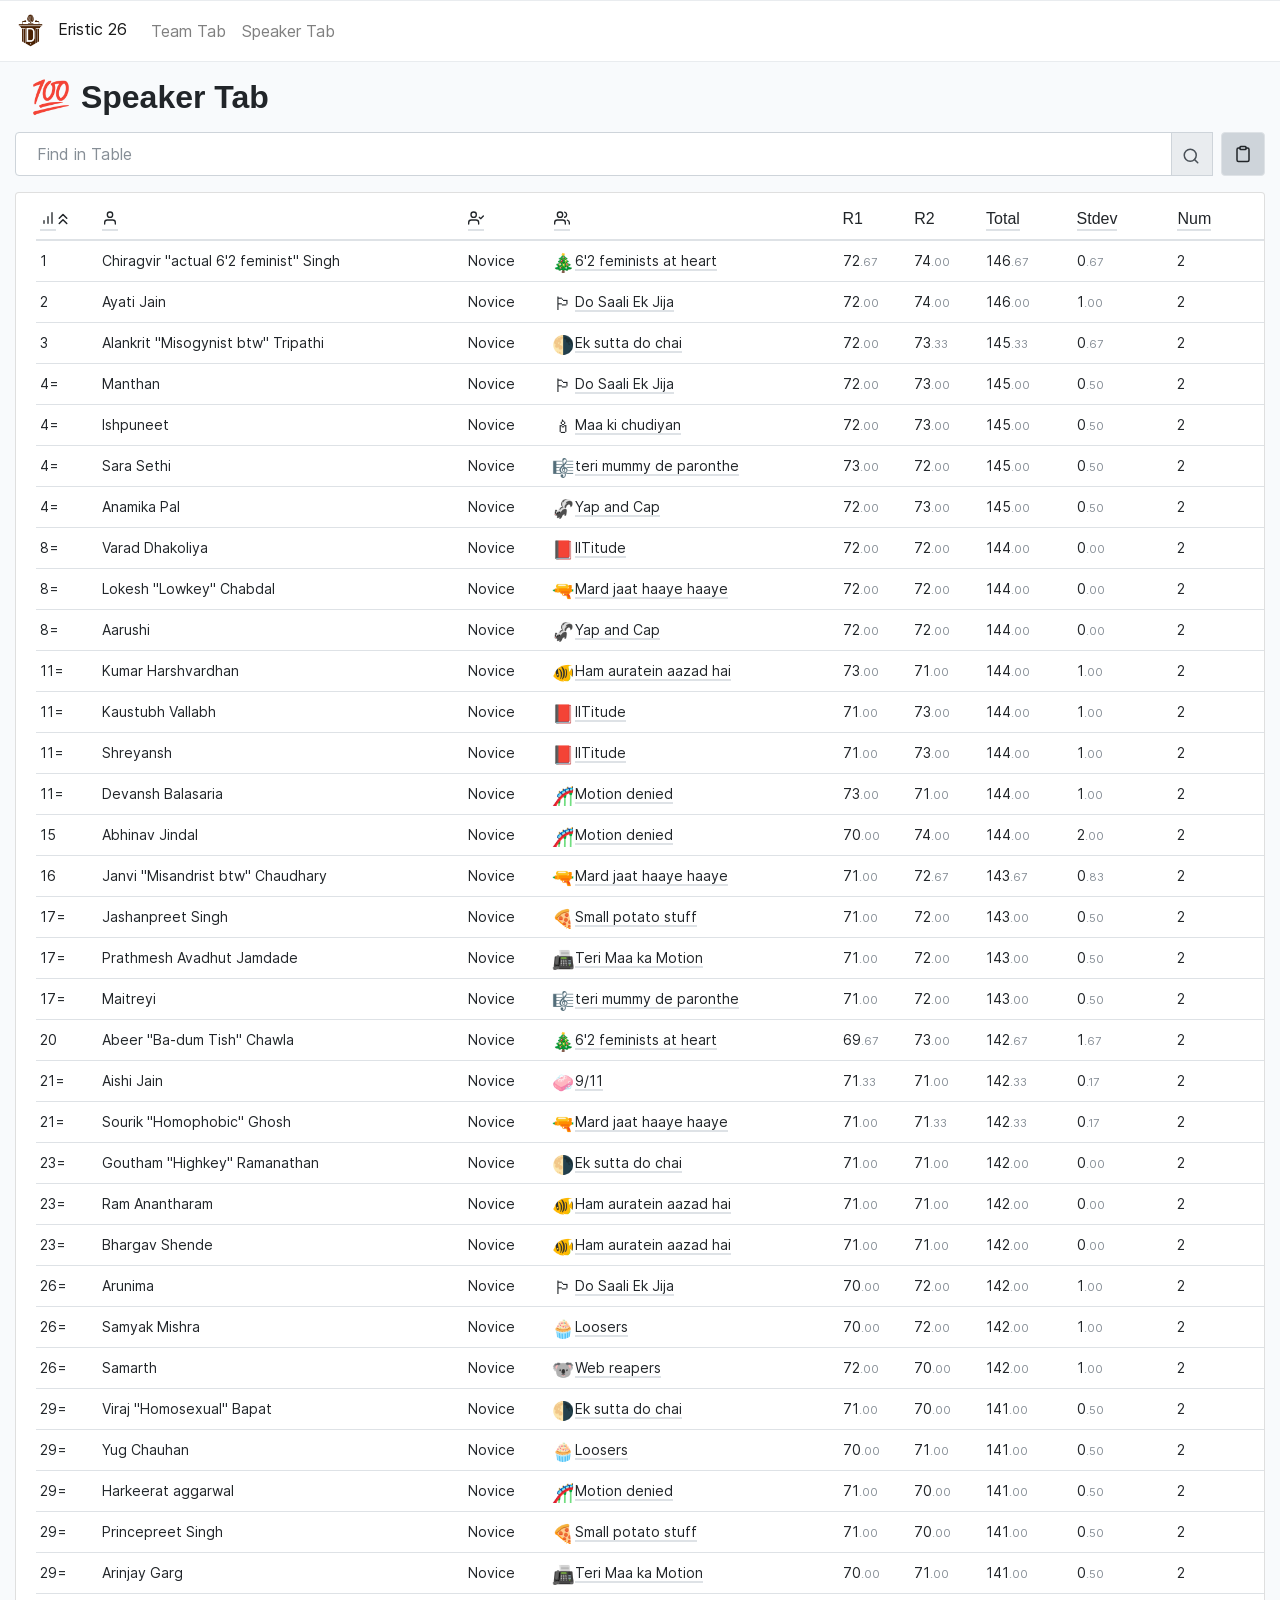
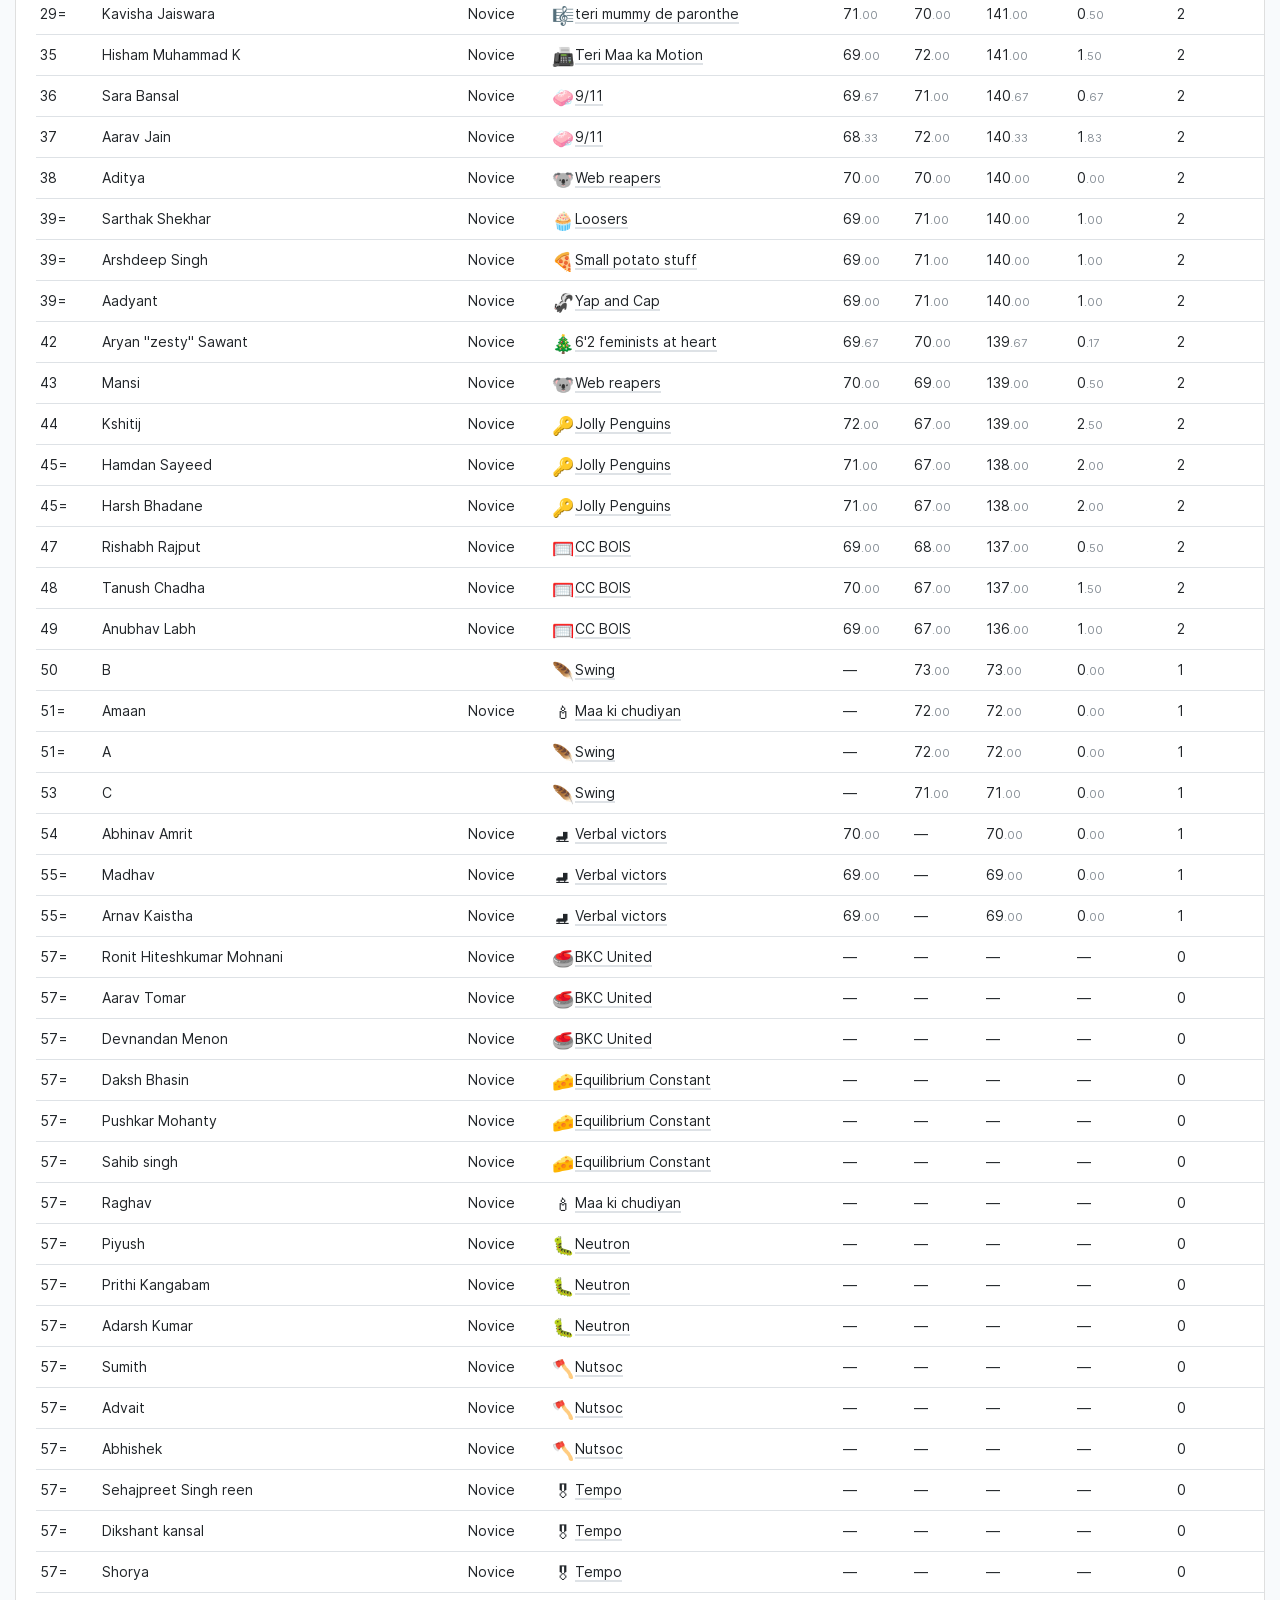
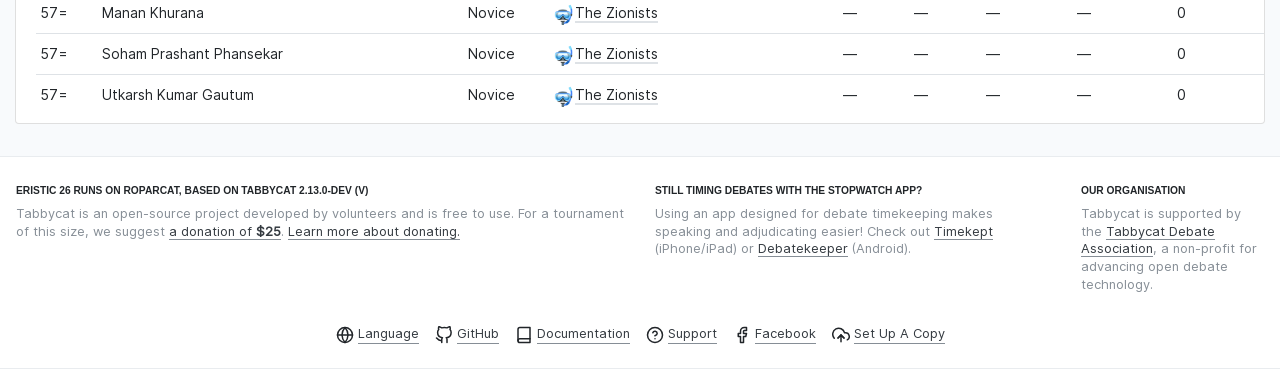
==== speaker/index.html @ 94e5664c "Eristic 26 public team and speaker tabs (static snapshot) Co-Authored-By: Claude Opus 5.5 <noreply@a" ====
<!DOCTYPE html>

<html lang="en">
<head>

  <meta charset="utf-8">
  <meta http-equiv="X-UA-Compatible" content="IE=edge">
  <meta name="viewport" content="width=device-width, initial-scale=1, shrink-to-fit=no">

  <title>Eristic 26 | Speaker Tab</title>

  
    
  
  <meta name="description" content="The tab for Eristic 26 runs on RoparCat, a tab system based on Tabbycat, for a variety of parliamentary debating formats" />
  <meta property="og:description" content="The tab for Eristic 26 runs on RoparCat, a tab system based on Tabbycat, for a variety of parliamentary debating formats" />
  <meta property="og:image" content="../static/logo-social.769549f96b05.png" />

  
    
            
    
  


  <link rel="preload" href="../static/fonts/Inter-Regular.8070997696b1.woff2" as="font" type="font/woff2">
  <link rel="icon" type="image/png" href="../static/logo-32x32.9ef19297d2b4.png" sizes="32x32" />
  <link rel="icon" type="image/png" href="../static/logo-16x16.fb7538e6c8bf.png" sizes="16x16" />
  <link rel="stylesheet" type="text/css" href="../static/css/style.2fc1625e528e.css" />
  
  

  
  <link rel="stylesheet" type="text/css" href="../static/vue/assets/app.6ea34e68fdae.css" />
  <link href="../static/vue/js/app.d1d9a194acc3.js" rel=preload as=script>
  

  <!-- Analytics -->
  <script>
    window.ga=window.ga||function(){(ga.q=ga.q||[]).push(arguments)};ga.l=+new Date;
    ga('create', 'UA-314178-25', 'auto');
    ga('set', 'dimension1', '2.13.0-dev');
    ga('set', 'dimension2', window.location.hostname);
    ga('send', 'pageview');
    </script>
    <script async src='https://www.google-analytics.com/analytics.js'></script>
  </script>
  

  
</head>

<body class="">

  
    
      

<nav class="navbar navbar-expand-lg navbar-light">

  
  
  
    <div class="nav-item">

      
        <a class="navbar-brand" href="../team/">
          <img src="../static/logo.1cfb8cc9a059.png" width="33" height="33" alt="RoparCat Logo" style="background: #fff; border-radius: 20%;">

          Eristic 26
        </a>
      

    </div>
  

  <button class="navbar-toggler" type="button" data-toggle="collapse" data-target="#collapsed-main-nav" aria-controls="collapsed-main-nav" aria-expanded="false" aria-label="Toggle navigation">
    <span class="navbar-toggler-icon"></span>
  </button>

  <div class="collapse navbar-collapse pt-3 pt-md-0 pb-2 pb-md-0" id="collapsed-main-nav">

    <ul class="navbar-nav mr-auto">

      
        

<!-- TAB RELEASES -->

  <li class="nav-item ">
    <a class="nav-link" href="../team/">Team Tab</a>
  </li>



  <li class="nav-item ">
    <a class="nav-link" href="../speaker/">Speaker Tab</a>
  </li>






<!-- DRAW RELEASES -->


<!-- CHECK INS -->


<!-- RESULTS RELEASES -->


<!-- BREAK RELEASES -->


<!-- MISC -->







  <li class="nav-item ">
  </li>





      

    </ul>

    <ul class="navbar-nav navbar-my-lg-0">
      <li class="nav-item">
        
      </li>
    </ul>

  </div>

</nav>

    
  

  <div class="container-fluid">

    

    
      <div class="row d-print-none " id="pageTitle">

        <div class="col-md m-3 h2 d-flex align-items-center">

          <div class="min-height: 100px;">
            
              <span class="emoji">💯</span>
              Speaker Tab
            
            
              <small class="text-muted d-md-inline d-block"></small>
            
          </div>

        </div>

      </div>
    

    

      <div class="row page-navs">
        <div class="col">
          <div class="d-lg-flex justify-content-lg-between">
            
  

            
          </div>
        </div>
      </div>

      <div class="row d-print-none">
        <div class="col" id="messages-container">
          
          
        </div>
      </div>

    

    <div class="row">
      <div class="col">
        

  <div id="vueMount">
    <tables-container :tables-data="tablesData"
                      orientation="columns">
    </tables-container>
  </div>


      </div>
    </div>

    

  </div>

  
    <footer class="footer">
      <div class="container-fluid">
        



<div class="row mt-3">

  <div class="navbar navbar-light container-fluid small">

    <div class="row mt-3 mb-2">

      <div class="col-lg-6 col-md-5">
        <h6 class="d-inline-block">
          
            Eristic 26 runs on RoparCat, based on Tabbycat 2.13.0-dev (V)
          
        </h6>
        <p class="text-muted">
          Tabbycat is an open-source project developed by volunteers and is free to use.
          
            For a tournament of this size, we suggest <a href="https://opencollective.com/tabbycat/contribute/licensing-29466/checkout?amount=25">a donation of <strong>$25</strong></a>.
            <a href="https://opencollective.com/tabbycat">
              Learn more about donating.
            </a>
          
        </p>
      </div>

      <div class="col-lg-4 col-md-4 mt-2 mt-md-0">
        <h6 class="d-inline-block">Still timing debates with the stopwatch app?</h6>
        <p class="text-muted">
          Using an app designed for debate timekeeping makes speaking and adjudicating easier! Check out <a href="https://itunes.apple.com/app/apple-store/id1156065589?pt=814172&ct=Tabbycat%20Installs&mt=8">Timekept</a> (iPhone/iPad) or <a href="https://play.google.com/store/apps/details?id=net.czlee.debatekeeper&referrer=utm_source%3Dtabbycat%26utm_medium%3Dfooter">Debatekeeper</a> (Android).
        </p>
      </div>

      <div class="col-lg-2 col-md-3 mt-2 mt-md-0">
        <h6 class="d-inline-block">Our Organisation</h6>
        <p class="text-muted">
          Tabbycat is supported by the <a href="https://tabbycat-debate.org/">Tabbycat Debate Association</a>, a non-profit for advancing open debate technology.
        </p>
      </div>

     <div class="w-100"></div>

      <div class="col mt-2">
        <ul class="nav justify-content-center">
          <li class="nav-item p-2">
            <i data-feather="globe"></i>
            <a class="nav-link p-0 d-inline-block" href="#" data-toggle="modal" data-target="#setLanguageModal">
              
              Language 
            </a>
          </li>
          <li class="nav-item p-2">
            <i data-feather="github"></i>
            <a class="nav-link p-0 d-inline-block" href="https://github.com/TabbycatDebate/tabbycat/">
              GitHub
            </a>
          </li>
          <li class="nav-item p-2">
            <i data-feather="book"></i>
            <a class="nav-link p-0 d-inline-block" href="https://tabbycat.readthedocs.io/en/stable/">
              Documentation
            </a>
          </li>
          <li class="nav-item p-2">
            <i data-feather="help-circle"></i>
            <a class="nav-link p-0 d-inline-block" href="https://tabbycat.readthedocs.io/en/stable/about/support.html">
              Support
            </a>
          </li>
          <li class="nav-item p-2">
            <i data-feather="facebook"></i>
            <a class="nav-link p-0 d-inline-block" href="https://www.facebook.com/TabbycatDebate/">
              Facebook
            </a>
          </li>
          <li class="nav-item p-2">
            <i data-feather="upload-cloud"></i>
            <a class="nav-link p-0 d-inline-block" href="https://github.com/TabbycatDebate/tabbycat#%EF%B8%8F-installation">
              Set Up A Copy
            </a>
          </li>
        </ul>
      </div>
    </div>

  </div>
</div>



<div class="modal fade" id="setLanguageModal" tabindex="-1" role="dialog" aria-hidden="true">
  <div class="modal-dialog modal-dialog-centered" role="document">
    <div class="modal-content">
      <div class="modal-header">
        <h5 class="modal-title">Change Language</h5>
        <button type="button" class="close" data-dismiss="modal" aria-label="Close">
          <span aria-hidden="true">&times;</span>
        </button>
      </div>
      <div class="modal-body">
        <form action="/i18n/setlang/" method="post"><input type="hidden" name="csrfmiddlewaretoken" value="98M4S14PISDcj8lvyhfe7OgMkdtody6NLdwRJgUUrpvc8kypavmWB0Wo0IlSspJu">
          <input name="next" type="hidden" value="">
          <select name="language" class="custom-select">
              
              
              
                <option value="ar">
                  العربيّة (ar)
                </option>
              
                <option value="ast">
                  asturianu (ast)
                </option>
              
                <option value="bn">
                  বাংলা (bn)
                </option>
              
                <option value="bg">
                  български (bg)
                </option>
              
                <option value="ca">
                  català (ca)
                </option>
              
                <option value="cs">
                  česky (cs)
                </option>
              
                <option value="de">
                  Deutsch (de)
                </option>
              
                <option value="el">
                  Ελληνικά (el)
                </option>
              
                <option value="en" selected>
                  English (en)
                </option>
              
                <option value="es">
                  español (es)
                </option>
              
                <option value="fr">
                  français (fr)
                </option>
              
                <option value="he">
                  עברית (he)
                </option>
              
                <option value="hi">
                  हिंदी (hi)
                </option>
              
                <option value="id">
                  Bahasa Indonesia (id)
                </option>
              
                <option value="it">
                  italiano (it)
                </option>
              
                <option value="ja">
                  日本語 (ja)
                </option>
              
                <option value="kk">
                  Қазақ (kk)
                </option>
              
                <option value="ms">
                  Bahasa Melayu (ms)
                </option>
              
                <option value="pt">
                  Português (pt)
                </option>
              
                <option value="ro">
                  Română (ro)
                </option>
              
                <option value="ru">
                  Русский (ru)
                </option>
              
                <option value="sk">
                  slovensky (sk)
                </option>
              
                <option value="tr">
                  Türkçe (tr)
                </option>
              
                <option value="uk">
                  Українська (uk)
                </option>
              
                <option value="vi">
                  Tiếng Việt (vi)
                </option>
              
                <option value="zh-hans">
                  简体中文 (zh-hans)
                </option>
              
                <option value="tzl">
                  Translation (tzl)
                </option>
              
          </select>
          <input class="btn btn-primary btn-block mt-3" type="submit" value="Use this language">
        </form>
      </div>
    </div>
  </div>
</div>

      </div>
    </footer>
  

  
    <div class="modal fade" id="modalAlert" tabindex="-1" role="dialog" aria-hidden="true">
      <div class="modal-dialog modal-dialog-centered modal-lg">
        <div class="modal-content">
          <div class="modal-header h4 text-center"></div>
          <div class="modal-body"></div>
        </div>
      </div>
    </div>
  

  

  <script>
    // Set table data as a global from template variable
    window.vueData = {
      tablesData: [{"head": [{"key": "Rk", "tooltip": "Rank", "icon": "bar-chart"}, {"key": "name", "tooltip": "Name", "icon": "user"}, {"key": "category", "title": "Category", "icon": "user-check", "tooltip": "Categories"}, {"key": "team", "tooltip": "Team", "icon": "users"}, {"key": "R1", "title": "R1"}, {"key": "R2", "title": "R2"}, {"key": "Total", "tooltip": "Total", "title": "Total"}, {"key": "Stdev", "tooltip": "Standard deviation", "title": "Stdev"}, {"key": "Num", "tooltip": "Number of speeches given", "title": "Num"}], "data": [[{"text": "1", "sort": 1}, {"text": "Chiragvir &quot;actual 6&#x27;2 feminist&quot; Singh", "class": ""}, {"text": "Novice"}, {"text": "6&#x27;2 feminists at heart", "emoji": "\ud83c\udf84", "sort": "6&#x27;2 feminists at heart", "class": "team-name", "popover": {"title": "6&#x27;2 feminists at heart", "content": [{"text": "Chiragvir &quot;actual 6&#x27;2 feminist&quot; Singh, Aryan &quot;zesty&quot; Sawant, Abeer &quot;Ba-dum Tish&quot; Chawla"}, {"text": "View 6&#x27;2 feminists at heart's Record", "link": "#"}]}}, {"text": "72<small class=\"text-muted\">.67</small>"}, {"text": "74<small class=\"text-muted\">.00</small>"}, {"text": "146<small class=\"text-muted\">.67</small>", "sort": 146.666667}, {"text": "0<small class=\"text-muted\">.67</small>", "sort": 0.666667}, {"text": "2", "sort": 2.0}], [{"text": "2", "sort": 2}, {"text": "Ayati Jain", "class": "no-wrap"}, {"text": "Novice"}, {"text": "Do Saali Ek Jija", "emoji": "\ud83c\udff3", "sort": "Do Saali Ek Jija", "class": "team-name no-wrap", "popover": {"title": "Do Saali Ek Jija", "content": [{"text": "Arunima, Ayati Jain, Manthan"}, {"text": "View Do Saali Ek Jija's Record", "link": "#"}]}}, {"text": "72<small class=\"text-muted\">.00</small>"}, {"text": "74<small class=\"text-muted\">.00</small>"}, {"text": "146<small class=\"text-muted\">.00</small>", "sort": 146.0}, {"text": "1<small class=\"text-muted\">.00</small>", "sort": 1.0}, {"text": "2", "sort": 2.0}], [{"text": "3", "sort": 3}, {"text": "Alankrit &quot;Misogynist btw&quot; Tripathi", "class": ""}, {"text": "Novice"}, {"text": "Ek sutta do chai", "emoji": "\ud83c\udf17", "sort": "Ek sutta do chai", "class": "team-name no-wrap", "popover": {"title": "Ek sutta do chai", "content": [{"text": "Alankrit &quot;Misogynist btw&quot; Tripathi, Viraj &quot;Homosexual&quot; Bapat, Goutham &quot;Highkey&quot; Ramanathan"}, {"text": "View Ek sutta do chai's Record", "link": "#"}]}}, {"text": "72<small class=\"text-muted\">.00</small>"}, {"text": "73<small class=\"text-muted\">.33</small>"}, {"text": "145<small class=\"text-muted\">.33</small>", "sort": 145.333333}, {"text": "0<small class=\"text-muted\">.67</small>", "sort": 0.666667}, {"text": "2", "sort": 2.0}], [{"text": "4=", "sort": 4}, {"text": "Manthan", "class": "no-wrap"}, {"text": "Novice"}, {"text": "Do Saali Ek Jija", "emoji": "\ud83c\udff3", "sort": "Do Saali Ek Jija", "class": "team-name no-wrap", "popover": {"title": "Do Saali Ek Jija", "content": [{"text": "Arunima, Ayati Jain, Manthan"}, {"text": "View Do Saali Ek Jija's Record", "link": "#"}]}}, {"text": "72<small class=\"text-muted\">.00</small>"}, {"text": "73<small class=\"text-muted\">.00</small>"}, {"text": "145<small class=\"text-muted\">.00</small>", "sort": 145.0}, {"text": "0<small class=\"text-muted\">.50</small>", "sort": 0.5}, {"text": "2", "sort": 2.0}], [{"text": "4=", "sort": 4}, {"text": "Ishpuneet", "class": "no-wrap"}, {"text": "Novice"}, {"text": "Maa ki chudiyan", "emoji": "\ud83d\udd6f", "sort": "Maa ki chudiyan", "class": "team-name no-wrap", "popover": {"title": "Maa ki chudiyan", "content": [{"text": "Ishpuneet, Amaan, Raghav"}, {"text": "View Maa ki chudiyan's Record", "link": "#"}]}}, {"text": "72<small class=\"text-muted\">.00</small>"}, {"text": "73<small class=\"text-muted\">.00</small>"}, {"text": "145<small class=\"text-muted\">.00</small>", "sort": 145.0}, {"text": "0<small class=\"text-muted\">.50</small>", "sort": 0.5}, {"text": "2", "sort": 2.0}], [{"text": "4=", "sort": 4}, {"text": "Sara Sethi", "class": "no-wrap"}, {"text": "Novice"}, {"text": "teri mummy de paronthe", "emoji": "\ud83c\udfbc", "sort": "teri mummy de paronthe", "class": "team-name", "popover": {"title": "teri mummy de paronthe", "content": [{"text": "Kavisha Jaiswara, Sara Sethi, Maitreyi"}, {"text": "View teri mummy de paronthe's Record", "link": "#"}]}}, {"text": "73<small class=\"text-muted\">.00</small>"}, {"text": "72<small class=\"text-muted\">.00</small>"}, {"text": "145<small class=\"text-muted\">.00</small>", "sort": 145.0}, {"text": "0<small class=\"text-muted\">.50</small>", "sort": 0.5}, {"text": "2", "sort": 2.0}], [{"text": "4=", "sort": 4}, {"text": "Anamika Pal", "class": "no-wrap"}, {"text": "Novice"}, {"text": "Yap and Cap", "emoji": "\ud83e\udda8", "sort": "Yap and Cap", "class": "team-name no-wrap", "popover": {"title": "Yap and Cap", "content": [{"text": "Aarushi, Anamika Pal, Aadyant"}, {"text": "View Yap and Cap's Record", "link": "#"}]}}, {"text": "72<small class=\"text-muted\">.00</small>"}, {"text": "73<small class=\"text-muted\">.00</small>"}, {"text": "145<small class=\"text-muted\">.00</small>", "sort": 145.0}, {"text": "0<small class=\"text-muted\">.50</small>", "sort": 0.5}, {"text": "2", "sort": 2.0}], [{"text": "8=", "sort": 8}, {"text": "Varad Dhakoliya", "class": "no-wrap"}, {"text": "Novice"}, {"text": "IITitude", "emoji": "\ud83d\udcd5", "sort": "IITitude", "class": "team-name no-wrap", "popover": {"title": "IITitude", "content": [{"text": "Kaustubh Vallabh, Varad Dhakoliya, Shreyansh"}, {"text": "View IITitude's Record", "link": "#"}]}}, {"text": "72<small class=\"text-muted\">.00</small>"}, {"text": "72<small class=\"text-muted\">.00</small>"}, {"text": "144<small class=\"text-muted\">.00</small>", "sort": 144.0}, {"text": "0<small class=\"text-muted\">.00</small>", "sort": 0.0}, {"text": "2", "sort": 2.0}], [{"text": "8=", "sort": 8}, {"text": "Lokesh &quot;Lowkey&quot; Chabdal", "class": ""}, {"text": "Novice"}, {"text": "Mard jaat haaye haaye", "emoji": "\ud83d\udd2b", "sort": "Mard jaat haaye haaye", "class": "team-name", "popover": {"title": "Mard jaat haaye haaye", "content": [{"text": "Janvi &quot;Misandrist btw&quot; Chaudhary, Sourik &quot;Homophobic&quot; Ghosh, Lokesh &quot;Lowkey&quot; Chabdal"}, {"text": "View Mard jaat haaye haaye's Record", "link": "#"}]}}, {"text": "72<small class=\"text-muted\">.00</small>"}, {"text": "72<small class=\"text-muted\">.00</small>"}, {"text": "144<small class=\"text-muted\">.00</small>", "sort": 144.0}, {"text": "0<small class=\"text-muted\">.00</small>", "sort": 0.0}, {"text": "2", "sort": 2.0}], [{"text": "8=", "sort": 8}, {"text": "Aarushi", "class": "no-wrap"}, {"text": "Novice"}, {"text": "Yap and Cap", "emoji": "\ud83e\udda8", "sort": "Yap and Cap", "class": "team-name no-wrap", "popover": {"title": "Yap and Cap", "content": [{"text": "Aarushi, Anamika Pal, Aadyant"}, {"text": "View Yap and Cap's Record", "link": "#"}]}}, {"text": "72<small class=\"text-muted\">.00</small>"}, {"text": "72<small class=\"text-muted\">.00</small>"}, {"text": "144<small class=\"text-muted\">.00</small>", "sort": 144.0}, {"text": "0<small class=\"text-muted\">.00</small>", "sort": 0.0}, {"text": "2", "sort": 2.0}], [{"text": "11=", "sort": 11}, {"text": "Kumar Harshvardhan", "class": "no-wrap"}, {"text": "Novice"}, {"text": "Ham auratein aazad hai", "emoji": "\ud83d\udc20", "sort": "Ham auratein aazad hai", "class": "team-name", "popover": {"title": "Ham auratein aazad hai", "content": [{"text": "Kumar Harshvardhan, Ram Anantharam, Bhargav Shende"}, {"text": "View Ham auratein aazad hai's Record", "link": "#"}]}}, {"text": "73<small class=\"text-muted\">.00</small>"}, {"text": "71<small class=\"text-muted\">.00</small>"}, {"text": "144<small class=\"text-muted\">.00</small>", "sort": 144.0}, {"text": "1<small class=\"text-muted\">.00</small>", "sort": 1.0}, {"text": "2", "sort": 2.0}], [{"text": "11=", "sort": 11}, {"text": "Kaustubh Vallabh", "class": "no-wrap"}, {"text": "Novice"}, {"text": "IITitude", "emoji": "\ud83d\udcd5", "sort": "IITitude", "class": "team-name no-wrap", "popover": {"title": "IITitude", "content": [{"text": "Kaustubh Vallabh, Varad Dhakoliya, Shreyansh"}, {"text": "View IITitude's Record", "link": "#"}]}}, {"text": "71<small class=\"text-muted\">.00</small>"}, {"text": "73<small class=\"text-muted\">.00</small>"}, {"text": "144<small class=\"text-muted\">.00</small>", "sort": 144.0}, {"text": "1<small class=\"text-muted\">.00</small>", "sort": 1.0}, {"text": "2", "sort": 2.0}], [{"text": "11=", "sort": 11}, {"text": "Shreyansh", "class": "no-wrap"}, {"text": "Novice"}, {"text": "IITitude", "emoji": "\ud83d\udcd5", "sort": "IITitude", "class": "team-name no-wrap", "popover": {"title": "IITitude", "content": [{"text": "Kaustubh Vallabh, Varad Dhakoliya, Shreyansh"}, {"text": "View IITitude's Record", "link": "#"}]}}, {"text": "71<small class=\"text-muted\">.00</small>"}, {"text": "73<small class=\"text-muted\">.00</small>"}, {"text": "144<small class=\"text-muted\">.00</small>", "sort": 144.0}, {"text": "1<small class=\"text-muted\">.00</small>", "sort": 1.0}, {"text": "2", "sort": 2.0}], [{"text": "11=", "sort": 11}, {"text": "Devansh Balasaria", "class": "no-wrap"}, {"text": "Novice"}, {"text": "Motion denied", "emoji": "\ud83c\udfa2", "sort": "Motion denied", "class": "team-name no-wrap", "popover": {"title": "Motion denied", "content": [{"text": "Devansh Balasaria, Abhinav Jindal, Harkeerat aggarwal"}, {"text": "View Motion denied's Record", "link": "#"}]}}, {"text": "73<small class=\"text-muted\">.00</small>"}, {"text": "71<small class=\"text-muted\">.00</small>"}, {"text": "144<small class=\"text-muted\">.00</small>", "sort": 144.0}, {"text": "1<small class=\"text-muted\">.00</small>", "sort": 1.0}, {"text": "2", "sort": 2.0}], [{"text": "15", "sort": 15}, {"text": "Abhinav Jindal", "class": "no-wrap"}, {"text": "Novice"}, {"text": "Motion denied", "emoji": "\ud83c\udfa2", "sort": "Motion denied", "class": "team-name no-wrap", "popover": {"title": "Motion denied", "content": [{"text": "Devansh Balasaria, Abhinav Jindal, Harkeerat aggarwal"}, {"text": "View Motion denied's Record", "link": "#"}]}}, {"text": "70<small class=\"text-muted\">.00</small>"}, {"text": "74<small class=\"text-muted\">.00</small>"}, {"text": "144<small class=\"text-muted\">.00</small>", "sort": 144.0}, {"text": "2<small class=\"text-muted\">.00</small>", "sort": 2.0}, {"text": "2", "sort": 2.0}], [{"text": "16", "sort": 16}, {"text": "Janvi &quot;Misandrist btw&quot; Chaudhary", "class": ""}, {"text": "Novice"}, {"text": "Mard jaat haaye haaye", "emoji": "\ud83d\udd2b", "sort": "Mard jaat haaye haaye", "class": "team-name", "popover": {"title": "Mard jaat haaye haaye", "content": [{"text": "Janvi &quot;Misandrist btw&quot; Chaudhary, Sourik &quot;Homophobic&quot; Ghosh, Lokesh &quot;Lowkey&quot; Chabdal"}, {"text": "View Mard jaat haaye haaye's Record", "link": "#"}]}}, {"text": "71<small class=\"text-muted\">.00</small>"}, {"text": "72<small class=\"text-muted\">.67</small>"}, {"text": "143<small class=\"text-muted\">.67</small>", "sort": 143.666667}, {"text": "0<small class=\"text-muted\">.83</small>", "sort": 0.833333}, {"text": "2", "sort": 2.0}], [{"text": "17=", "sort": 17}, {"text": "Jashanpreet Singh", "class": "no-wrap"}, {"text": "Novice"}, {"text": "Small potato stuff", "emoji": "\ud83c\udf55", "sort": "Small potato stuff", "class": "team-name", "popover": {"title": "Small potato stuff", "content": [{"text": "Arshdeep Singh, Princepreet Singh, Jashanpreet Singh"}, {"text": "View Small potato stuff's Record", "link": "#"}]}}, {"text": "71<small class=\"text-muted\">.00</small>"}, {"text": "72<small class=\"text-muted\">.00</small>"}, {"text": "143<small class=\"text-muted\">.00</small>", "sort": 143.0}, {"text": "0<small class=\"text-muted\">.50</small>", "sort": 0.5}, {"text": "2", "sort": 2.0}], [{"text": "17=", "sort": 17}, {"text": "Prathmesh Avadhut Jamdade", "class": ""}, {"text": "Novice"}, {"text": "Teri Maa ka Motion", "emoji": "\ud83d\udce0", "sort": "Teri Maa ka Motion", "class": "team-name", "popover": {"title": "Teri Maa ka Motion", "content": [{"text": "Prathmesh Avadhut Jamdade, Arinjay Garg, Hisham Muhammad K"}, {"text": "View Teri Maa ka Motion's Record", "link": "#"}]}}, {"text": "71<small class=\"text-muted\">.00</small>"}, {"text": "72<small class=\"text-muted\">.00</small>"}, {"text": "143<small class=\"text-muted\">.00</small>", "sort": 143.0}, {"text": "0<small class=\"text-muted\">.50</small>", "sort": 0.5}, {"text": "2", "sort": 2.0}], [{"text": "17=", "sort": 17}, {"text": "Maitreyi", "class": "no-wrap"}, {"text": "Novice"}, {"text": "teri mummy de paronthe", "emoji": "\ud83c\udfbc", "sort": "teri mummy de paronthe", "class": "team-name", "popover": {"title": "teri mummy de paronthe", "content": [{"text": "Kavisha Jaiswara, Sara Sethi, Maitreyi"}, {"text": "View teri mummy de paronthe's Record", "link": "#"}]}}, {"text": "71<small class=\"text-muted\">.00</small>"}, {"text": "72<small class=\"text-muted\">.00</small>"}, {"text": "143<small class=\"text-muted\">.00</small>", "sort": 143.0}, {"text": "0<small class=\"text-muted\">.50</small>", "sort": 0.5}, {"text": "2", "sort": 2.0}], [{"text": "20", "sort": 20}, {"text": "Abeer &quot;Ba-dum Tish&quot; Chawla", "class": ""}, {"text": "Novice"}, {"text": "6&#x27;2 feminists at heart", "emoji": "\ud83c\udf84", "sort": "6&#x27;2 feminists at heart", "class": "team-name", "popover": {"title": "6&#x27;2 feminists at heart", "content": [{"text": "Chiragvir &quot;actual 6&#x27;2 feminist&quot; Singh, Aryan &quot;zesty&quot; Sawant, Abeer &quot;Ba-dum Tish&quot; Chawla"}, {"text": "View 6&#x27;2 feminists at heart's Record", "link": "#"}]}}, {"text": "69<small class=\"text-muted\">.67</small>"}, {"text": "73<small class=\"text-muted\">.00</small>"}, {"text": "142<small class=\"text-muted\">.67</small>", "sort": 142.666667}, {"text": "1<small class=\"text-muted\">.67</small>", "sort": 1.666667}, {"text": "2", "sort": 2.0}], [{"text": "21=", "sort": 21}, {"text": "Aishi Jain", "class": "no-wrap"}, {"text": "Novice"}, {"text": "9/11", "emoji": "\ud83e\uddfc", "sort": "9/11", "class": "team-name no-wrap", "popover": {"title": "9/11", "content": [{"text": "Aarav Jain, Sara Bansal, Aishi Jain"}, {"text": "View 9/11's Record", "link": "#"}]}}, {"text": "71<small class=\"text-muted\">.33</small>"}, {"text": "71<small class=\"text-muted\">.00</small>"}, {"text": "142<small class=\"text-muted\">.33</small>", "sort": 142.333333}, {"text": "0<small class=\"text-muted\">.17</small>", "sort": 0.166667}, {"text": "2", "sort": 2.0}], [{"text": "21=", "sort": 21}, {"text": "Sourik &quot;Homophobic&quot; Ghosh", "class": ""}, {"text": "Novice"}, {"text": "Mard jaat haaye haaye", "emoji": "\ud83d\udd2b", "sort": "Mard jaat haaye haaye", "class": "team-name", "popover": {"title": "Mard jaat haaye haaye", "content": [{"text": "Janvi &quot;Misandrist btw&quot; Chaudhary, Sourik &quot;Homophobic&quot; Ghosh, Lokesh &quot;Lowkey&quot; Chabdal"}, {"text": "View Mard jaat haaye haaye's Record", "link": "#"}]}}, {"text": "71<small class=\"text-muted\">.00</small>"}, {"text": "71<small class=\"text-muted\">.33</small>"}, {"text": "142<small class=\"text-muted\">.33</small>", "sort": 142.333333}, {"text": "0<small class=\"text-muted\">.17</small>", "sort": 0.166667}, {"text": "2", "sort": 2.0}], [{"text": "23=", "sort": 23}, {"text": "Goutham &quot;Highkey&quot; Ramanathan", "class": ""}, {"text": "Novice"}, {"text": "Ek sutta do chai", "emoji": "\ud83c\udf17", "sort": "Ek sutta do chai", "class": "team-name no-wrap", "popover": {"title": "Ek sutta do chai", "content": [{"text": "Alankrit &quot;Misogynist btw&quot; Tripathi, Viraj &quot;Homosexual&quot; Bapat, Goutham &quot;Highkey&quot; Ramanathan"}, {"text": "View Ek sutta do chai's Record", "link": "#"}]}}, {"text": "71<small class=\"text-muted\">.00</small>"}, {"text": "71<small class=\"text-muted\">.00</small>"}, {"text": "142<small class=\"text-muted\">.00</small>", "sort": 142.0}, {"text": "0<small class=\"text-muted\">.00</small>", "sort": 0.0}, {"text": "2", "sort": 2.0}], [{"text": "23=", "sort": 23}, {"text": "Ram Anantharam", "class": "no-wrap"}, {"text": "Novice"}, {"text": "Ham auratein aazad hai", "emoji": "\ud83d\udc20", "sort": "Ham auratein aazad hai", "class": "team-name", "popover": {"title": "Ham auratein aazad hai", "content": [{"text": "Kumar Harshvardhan, Ram Anantharam, Bhargav Shende"}, {"text": "View Ham auratein aazad hai's Record", "link": "#"}]}}, {"text": "71<small class=\"text-muted\">.00</small>"}, {"text": "71<small class=\"text-muted\">.00</small>"}, {"text": "142<small class=\"text-muted\">.00</small>", "sort": 142.0}, {"text": "0<small class=\"text-muted\">.00</small>", "sort": 0.0}, {"text": "2", "sort": 2.0}], [{"text": "23=", "sort": 23}, {"text": "Bhargav Shende", "class": "no-wrap"}, {"text": "Novice"}, {"text": "Ham auratein aazad hai", "emoji": "\ud83d\udc20", "sort": "Ham auratein aazad hai", "class": "team-name", "popover": {"title": "Ham auratein aazad hai", "content": [{"text": "Kumar Harshvardhan, Ram Anantharam, Bhargav Shende"}, {"text": "View Ham auratein aazad hai's Record", "link": "#"}]}}, {"text": "71<small class=\"text-muted\">.00</small>"}, {"text": "71<small class=\"text-muted\">.00</small>"}, {"text": "142<small class=\"text-muted\">.00</small>", "sort": 142.0}, {"text": "0<small class=\"text-muted\">.00</small>", "sort": 0.0}, {"text": "2", "sort": 2.0}], [{"text": "26=", "sort": 26}, {"text": "Arunima", "class": "no-wrap"}, {"text": "Novice"}, {"text": "Do Saali Ek Jija", "emoji": "\ud83c\udff3", "sort": "Do Saali Ek Jija", "class": "team-name no-wrap", "popover": {"title": "Do Saali Ek Jija", "content": [{"text": "Arunima, Ayati Jain, Manthan"}, {"text": "View Do Saali Ek Jija's Record", "link": "#"}]}}, {"text": "70<small class=\"text-muted\">.00</small>"}, {"text": "72<small class=\"text-muted\">.00</small>"}, {"text": "142<small class=\"text-muted\">.00</small>", "sort": 142.0}, {"text": "1<small class=\"text-muted\">.00</small>", "sort": 1.0}, {"text": "2", "sort": 2.0}], [{"text": "26=", "sort": 26}, {"text": "Samyak Mishra", "class": "no-wrap"}, {"text": "Novice"}, {"text": "Loosers", "emoji": "\ud83e\uddc1", "sort": "Loosers", "class": "team-name no-wrap", "popover": {"title": "Loosers", "content": [{"text": "Sarthak Shekhar, Yug Chauhan, Samyak Mishra"}, {"text": "View Loosers's Record", "link": "#"}]}}, {"text": "70<small class=\"text-muted\">.00</small>"}, {"text": "72<small class=\"text-muted\">.00</small>"}, {"text": "142<small class=\"text-muted\">.00</small>", "sort": 142.0}, {"text": "1<small class=\"text-muted\">.00</small>", "sort": 1.0}, {"text": "2", "sort": 2.0}], [{"text": "26=", "sort": 26}, {"text": "Samarth", "class": "no-wrap"}, {"text": "Novice"}, {"text": "Web reapers", "emoji": "\ud83d\udc28", "sort": "Web reapers", "class": "team-name no-wrap", "popover": {"title": "Web reapers", "content": [{"text": "Samarth, Mansi, Aditya"}, {"text": "View Web reapers's Record", "link": "#"}]}}, {"text": "72<small class=\"text-muted\">.00</small>"}, {"text": "70<small class=\"text-muted\">.00</small>"}, {"text": "142<small class=\"text-muted\">.00</small>", "sort": 142.0}, {"text": "1<small class=\"text-muted\">.00</small>", "sort": 1.0}, {"text": "2", "sort": 2.0}], [{"text": "29=", "sort": 29}, {"text": "Viraj &quot;Homosexual&quot; Bapat", "class": ""}, {"text": "Novice"}, {"text": "Ek sutta do chai", "emoji": "\ud83c\udf17", "sort": "Ek sutta do chai", "class": "team-name no-wrap", "popover": {"title": "Ek sutta do chai", "content": [{"text": "Alankrit &quot;Misogynist btw&quot; Tripathi, Viraj &quot;Homosexual&quot; Bapat, Goutham &quot;Highkey&quot; Ramanathan"}, {"text": "View Ek sutta do chai's Record", "link": "#"}]}}, {"text": "71<small class=\"text-muted\">.00</small>"}, {"text": "70<small class=\"text-muted\">.00</small>"}, {"text": "141<small class=\"text-muted\">.00</small>", "sort": 141.0}, {"text": "0<small class=\"text-muted\">.50</small>", "sort": 0.5}, {"text": "2", "sort": 2.0}], [{"text": "29=", "sort": 29}, {"text": "Yug Chauhan", "class": "no-wrap"}, {"text": "Novice"}, {"text": "Loosers", "emoji": "\ud83e\uddc1", "sort": "Loosers", "class": "team-name no-wrap", "popover": {"title": "Loosers", "content": [{"text": "Sarthak Shekhar, Yug Chauhan, Samyak Mishra"}, {"text": "View Loosers's Record", "link": "#"}]}}, {"text": "70<small class=\"text-muted\">.00</small>"}, {"text": "71<small class=\"text-muted\">.00</small>"}, {"text": "141<small class=\"text-muted\">.00</small>", "sort": 141.0}, {"text": "0<small class=\"text-muted\">.50</small>", "sort": 0.5}, {"text": "2", "sort": 2.0}], [{"text": "29=", "sort": 29}, {"text": "Harkeerat aggarwal", "class": "no-wrap"}, {"text": "Novice"}, {"text": "Motion denied", "emoji": "\ud83c\udfa2", "sort": "Motion denied", "class": "team-name no-wrap", "popover": {"title": "Motion denied", "content": [{"text": "Devansh Balasaria, Abhinav Jindal, Harkeerat aggarwal"}, {"text": "View Motion denied's Record", "link": "#"}]}}, {"text": "71<small class=\"text-muted\">.00</small>"}, {"text": "70<small class=\"text-muted\">.00</small>"}, {"text": "141<small class=\"text-muted\">.00</small>", "sort": 141.0}, {"text": "0<small class=\"text-muted\">.50</small>", "sort": 0.5}, {"text": "2", "sort": 2.0}], [{"text": "29=", "sort": 29}, {"text": "Princepreet Singh", "class": "no-wrap"}, {"text": "Novice"}, {"text": "Small potato stuff", "emoji": "\ud83c\udf55", "sort": "Small potato stuff", "class": "team-name", "popover": {"title": "Small potato stuff", "content": [{"text": "Arshdeep Singh, Princepreet Singh, Jashanpreet Singh"}, {"text": "View Small potato stuff's Record", "link": "#"}]}}, {"text": "71<small class=\"text-muted\">.00</small>"}, {"text": "70<small class=\"text-muted\">.00</small>"}, {"text": "141<small class=\"text-muted\">.00</small>", "sort": 141.0}, {"text": "0<small class=\"text-muted\">.50</small>", "sort": 0.5}, {"text": "2", "sort": 2.0}], [{"text": "29=", "sort": 29}, {"text": "Arinjay Garg", "class": "no-wrap"}, {"text": "Novice"}, {"text": "Teri Maa ka Motion", "emoji": "\ud83d\udce0", "sort": "Teri Maa ka Motion", "class": "team-name", "popover": {"title": "Teri Maa ka Motion", "content": [{"text": "Prathmesh Avadhut Jamdade, Arinjay Garg, Hisham Muhammad K"}, {"text": "View Teri Maa ka Motion's Record", "link": "#"}]}}, {"text": "70<small class=\"text-muted\">.00</small>"}, {"text": "71<small class=\"text-muted\">.00</small>"}, {"text": "141<small class=\"text-muted\">.00</small>", "sort": 141.0}, {"text": "0<small class=\"text-muted\">.50</small>", "sort": 0.5}, {"text": "2", "sort": 2.0}], [{"text": "29=", "sort": 29}, {"text": "Kavisha Jaiswara", "class": "no-wrap"}, {"text": "Novice"}, {"text": "teri mummy de paronthe", "emoji": "\ud83c\udfbc", "sort": "teri mummy de paronthe", "class": "team-name", "popover": {"title": "teri mummy de paronthe", "content": [{"text": "Kavisha Jaiswara, Sara Sethi, Maitreyi"}, {"text": "View teri mummy de paronthe's Record", "link": "#"}]}}, {"text": "71<small class=\"text-muted\">.00</small>"}, {"text": "70<small class=\"text-muted\">.00</small>"}, {"text": "141<small class=\"text-muted\">.00</small>", "sort": 141.0}, {"text": "0<small class=\"text-muted\">.50</small>", "sort": 0.5}, {"text": "2", "sort": 2.0}], [{"text": "35", "sort": 35}, {"text": "Hisham Muhammad K", "class": "no-wrap"}, {"text": "Novice"}, {"text": "Teri Maa ka Motion", "emoji": "\ud83d\udce0", "sort": "Teri Maa ka Motion", "class": "team-name", "popover": {"title": "Teri Maa ka Motion", "content": [{"text": "Prathmesh Avadhut Jamdade, Arinjay Garg, Hisham Muhammad K"}, {"text": "View Teri Maa ka Motion's Record", "link": "#"}]}}, {"text": "69<small class=\"text-muted\">.00</small>"}, {"text": "72<small class=\"text-muted\">.00</small>"}, {"text": "141<small class=\"text-muted\">.00</small>", "sort": 141.0}, {"text": "1<small class=\"text-muted\">.50</small>", "sort": 1.5}, {"text": "2", "sort": 2.0}], [{"text": "36", "sort": 36}, {"text": "Sara Bansal", "class": "no-wrap"}, {"text": "Novice"}, {"text": "9/11", "emoji": "\ud83e\uddfc", "sort": "9/11", "class": "team-name no-wrap", "popover": {"title": "9/11", "content": [{"text": "Aarav Jain, Sara Bansal, Aishi Jain"}, {"text": "View 9/11's Record", "link": "#"}]}}, {"text": "69<small class=\"text-muted\">.67</small>"}, {"text": "71<small class=\"text-muted\">.00</small>"}, {"text": "140<small class=\"text-muted\">.67</small>", "sort": 140.666667}, {"text": "0<small class=\"text-muted\">.67</small>", "sort": 0.666667}, {"text": "2", "sort": 2.0}], [{"text": "37", "sort": 37}, {"text": "Aarav Jain", "class": "no-wrap"}, {"text": "Novice"}, {"text": "9/11", "emoji": "\ud83e\uddfc", "sort": "9/11", "class": "team-name no-wrap", "popover": {"title": "9/11", "content": [{"text": "Aarav Jain, Sara Bansal, Aishi Jain"}, {"text": "View 9/11's Record", "link": "#"}]}}, {"text": "68<small class=\"text-muted\">.33</small>"}, {"text": "72<small class=\"text-muted\">.00</small>"}, {"text": "140<small class=\"text-muted\">.33</small>", "sort": 140.333333}, {"text": "1<small class=\"text-muted\">.83</small>", "sort": 1.833333}, {"text": "2", "sort": 2.0}], [{"text": "38", "sort": 38}, {"text": "Aditya", "class": "no-wrap"}, {"text": "Novice"}, {"text": "Web reapers", "emoji": "\ud83d\udc28", "sort": "Web reapers", "class": "team-name no-wrap", "popover": {"title": "Web reapers", "content": [{"text": "Samarth, Mansi, Aditya"}, {"text": "View Web reapers's Record", "link": "#"}]}}, {"text": "70<small class=\"text-muted\">.00</small>"}, {"text": "70<small class=\"text-muted\">.00</small>"}, {"text": "140<small class=\"text-muted\">.00</small>", "sort": 140.0}, {"text": "0<small class=\"text-muted\">.00</small>", "sort": 0.0}, {"text": "2", "sort": 2.0}], [{"text": "39=", "sort": 39}, {"text": "Sarthak Shekhar", "class": "no-wrap"}, {"text": "Novice"}, {"text": "Loosers", "emoji": "\ud83e\uddc1", "sort": "Loosers", "class": "team-name no-wrap", "popover": {"title": "Loosers", "content": [{"text": "Sarthak Shekhar, Yug Chauhan, Samyak Mishra"}, {"text": "View Loosers's Record", "link": "#"}]}}, {"text": "69<small class=\"text-muted\">.00</small>"}, {"text": "71<small class=\"text-muted\">.00</small>"}, {"text": "140<small class=\"text-muted\">.00</small>", "sort": 140.0}, {"text": "1<small class=\"text-muted\">.00</small>", "sort": 1.0}, {"text": "2", "sort": 2.0}], [{"text": "39=", "sort": 39}, {"text": "Arshdeep Singh", "class": "no-wrap"}, {"text": "Novice"}, {"text": "Small potato stuff", "emoji": "\ud83c\udf55", "sort": "Small potato stuff", "class": "team-name", "popover": {"title": "Small potato stuff", "content": [{"text": "Arshdeep Singh, Princepreet Singh, Jashanpreet Singh"}, {"text": "View Small potato stuff's Record", "link": "#"}]}}, {"text": "69<small class=\"text-muted\">.00</small>"}, {"text": "71<small class=\"text-muted\">.00</small>"}, {"text": "140<small class=\"text-muted\">.00</small>", "sort": 140.0}, {"text": "1<small class=\"text-muted\">.00</small>", "sort": 1.0}, {"text": "2", "sort": 2.0}], [{"text": "39=", "sort": 39}, {"text": "Aadyant", "class": "no-wrap"}, {"text": "Novice"}, {"text": "Yap and Cap", "emoji": "\ud83e\udda8", "sort": "Yap and Cap", "class": "team-name no-wrap", "popover": {"title": "Yap and Cap", "content": [{"text": "Aarushi, Anamika Pal, Aadyant"}, {"text": "View Yap and Cap's Record", "link": "#"}]}}, {"text": "69<small class=\"text-muted\">.00</small>"}, {"text": "71<small class=\"text-muted\">.00</small>"}, {"text": "140<small class=\"text-muted\">.00</small>", "sort": 140.0}, {"text": "1<small class=\"text-muted\">.00</small>", "sort": 1.0}, {"text": "2", "sort": 2.0}], [{"text": "42", "sort": 42}, {"text": "Aryan &quot;zesty&quot; Sawant", "class": ""}, {"text": "Novice"}, {"text": "6&#x27;2 feminists at heart", "emoji": "\ud83c\udf84", "sort": "6&#x27;2 feminists at heart", "class": "team-name", "popover": {"title": "6&#x27;2 feminists at heart", "content": [{"text": "Chiragvir &quot;actual 6&#x27;2 feminist&quot; Singh, Aryan &quot;zesty&quot; Sawant, Abeer &quot;Ba-dum Tish&quot; Chawla"}, {"text": "View 6&#x27;2 feminists at heart's Record", "link": "#"}]}}, {"text": "69<small class=\"text-muted\">.67</small>"}, {"text": "70<small class=\"text-muted\">.00</small>"}, {"text": "139<small class=\"text-muted\">.67</small>", "sort": 139.666667}, {"text": "0<small class=\"text-muted\">.17</small>", "sort": 0.166667}, {"text": "2", "sort": 2.0}], [{"text": "43", "sort": 43}, {"text": "Mansi", "class": "no-wrap"}, {"text": "Novice"}, {"text": "Web reapers", "emoji": "\ud83d\udc28", "sort": "Web reapers", "class": "team-name no-wrap", "popover": {"title": "Web reapers", "content": [{"text": "Samarth, Mansi, Aditya"}, {"text": "View Web reapers's Record", "link": "#"}]}}, {"text": "70<small class=\"text-muted\">.00</small>"}, {"text": "69<small class=\"text-muted\">.00</small>"}, {"text": "139<small class=\"text-muted\">.00</small>", "sort": 139.0}, {"text": "0<small class=\"text-muted\">.50</small>", "sort": 0.5}, {"text": "2", "sort": 2.0}], [{"text": "44", "sort": 44}, {"text": "Kshitij", "class": "no-wrap"}, {"text": "Novice"}, {"text": "Jolly Penguins", "emoji": "\ud83d\udd11", "sort": "Jolly Penguins", "class": "team-name no-wrap", "popover": {"title": "Jolly Penguins", "content": [{"text": "Hamdan Sayeed, Harsh Bhadane, Kshitij"}, {"text": "View Jolly Penguins's Record", "link": "#"}]}}, {"text": "72<small class=\"text-muted\">.00</small>"}, {"text": "67<small class=\"text-muted\">.00</small>"}, {"text": "139<small class=\"text-muted\">.00</small>", "sort": 139.0}, {"text": "2<small class=\"text-muted\">.50</small>", "sort": 2.5}, {"text": "2", "sort": 2.0}], [{"text": "45=", "sort": 45}, {"text": "Hamdan Sayeed", "class": "no-wrap"}, {"text": "Novice"}, {"text": "Jolly Penguins", "emoji": "\ud83d\udd11", "sort": "Jolly Penguins", "class": "team-name no-wrap", "popover": {"title": "Jolly Penguins", "content": [{"text": "Hamdan Sayeed, Harsh Bhadane, Kshitij"}, {"text": "View Jolly Penguins's Record", "link": "#"}]}}, {"text": "71<small class=\"text-muted\">.00</small>"}, {"text": "67<small class=\"text-muted\">.00</small>"}, {"text": "138<small class=\"text-muted\">.00</small>", "sort": 138.0}, {"text": "2<small class=\"text-muted\">.00</small>", "sort": 2.0}, {"text": "2", "sort": 2.0}], [{"text": "45=", "sort": 45}, {"text": "Harsh Bhadane", "class": "no-wrap"}, {"text": "Novice"}, {"text": "Jolly Penguins", "emoji": "\ud83d\udd11", "sort": "Jolly Penguins", "class": "team-name no-wrap", "popover": {"title": "Jolly Penguins", "content": [{"text": "Hamdan Sayeed, Harsh Bhadane, Kshitij"}, {"text": "View Jolly Penguins's Record", "link": "#"}]}}, {"text": "71<small class=\"text-muted\">.00</small>"}, {"text": "67<small class=\"text-muted\">.00</small>"}, {"text": "138<small class=\"text-muted\">.00</small>", "sort": 138.0}, {"text": "2<small class=\"text-muted\">.00</small>", "sort": 2.0}, {"text": "2", "sort": 2.0}], [{"text": "47", "sort": 47}, {"text": "Rishabh Rajput", "class": "no-wrap"}, {"text": "Novice"}, {"text": "CC BOIS", "emoji": "\ud83e\udd45", "sort": "CC BOIS", "class": "team-name no-wrap", "popover": {"title": "CC BOIS", "content": [{"text": "Anubhav Labh, Tanush Chadha, Rishabh Rajput"}, {"text": "View CC BOIS's Record", "link": "#"}]}}, {"text": "69<small class=\"text-muted\">.00</small>"}, {"text": "68<small class=\"text-muted\">.00</small>"}, {"text": "137<small class=\"text-muted\">.00</small>", "sort": 137.0}, {"text": "0<small class=\"text-muted\">.50</small>", "sort": 0.5}, {"text": "2", "sort": 2.0}], [{"text": "48", "sort": 48}, {"text": "Tanush Chadha", "class": "no-wrap"}, {"text": "Novice"}, {"text": "CC BOIS", "emoji": "\ud83e\udd45", "sort": "CC BOIS", "class": "team-name no-wrap", "popover": {"title": "CC BOIS", "content": [{"text": "Anubhav Labh, Tanush Chadha, Rishabh Rajput"}, {"text": "View CC BOIS's Record", "link": "#"}]}}, {"text": "70<small class=\"text-muted\">.00</small>"}, {"text": "67<small class=\"text-muted\">.00</small>"}, {"text": "137<small class=\"text-muted\">.00</small>", "sort": 137.0}, {"text": "1<small class=\"text-muted\">.50</small>", "sort": 1.5}, {"text": "2", "sort": 2.0}], [{"text": "49", "sort": 49}, {"text": "Anubhav Labh", "class": "no-wrap"}, {"text": "Novice"}, {"text": "CC BOIS", "emoji": "\ud83e\udd45", "sort": "CC BOIS", "class": "team-name no-wrap", "popover": {"title": "CC BOIS", "content": [{"text": "Anubhav Labh, Tanush Chadha, Rishabh Rajput"}, {"text": "View CC BOIS's Record", "link": "#"}]}}, {"text": "69<small class=\"text-muted\">.00</small>"}, {"text": "67<small class=\"text-muted\">.00</small>"}, {"text": "136<small class=\"text-muted\">.00</small>", "sort": 136.0}, {"text": "1<small class=\"text-muted\">.00</small>", "sort": 1.0}, {"text": "2", "sort": 2.0}], [{"text": "50", "sort": 50}, {"text": "B", "class": "no-wrap"}, {"text": ""}, {"text": "Swing", "emoji": "\ud83e\udeb6", "sort": "Swing", "class": "team-name no-wrap", "popover": {"title": "Swing", "content": [{"text": "A, B, C"}, {"text": "View Swing's Record", "link": "#"}]}}, {"text": "\u2014"}, {"text": "73<small class=\"text-muted\">.00</small>"}, {"text": "73<small class=\"text-muted\">.00</small>", "sort": 73.0}, {"text": "0<small class=\"text-muted\">.00</small>", "sort": 0.0}, {"text": "1", "sort": 1.0}], [{"text": "51=", "sort": 51}, {"text": "Amaan", "class": "no-wrap"}, {"text": "Novice"}, {"text": "Maa ki chudiyan", "emoji": "\ud83d\udd6f", "sort": "Maa ki chudiyan", "class": "team-name no-wrap", "popover": {"title": "Maa ki chudiyan", "content": [{"text": "Ishpuneet, Amaan, Raghav"}, {"text": "View Maa ki chudiyan's Record", "link": "#"}]}}, {"text": "\u2014"}, {"text": "72<small class=\"text-muted\">.00</small>"}, {"text": "72<small class=\"text-muted\">.00</small>", "sort": 72.0}, {"text": "0<small class=\"text-muted\">.00</small>", "sort": 0.0}, {"text": "1", "sort": 1.0}], [{"text": "51=", "sort": 51}, {"text": "A", "class": "no-wrap"}, {"text": ""}, {"text": "Swing", "emoji": "\ud83e\udeb6", "sort": "Swing", "class": "team-name no-wrap", "popover": {"title": "Swing", "content": [{"text": "A, B, C"}, {"text": "View Swing's Record", "link": "#"}]}}, {"text": "\u2014"}, {"text": "72<small class=\"text-muted\">.00</small>"}, {"text": "72<small class=\"text-muted\">.00</small>", "sort": 72.0}, {"text": "0<small class=\"text-muted\">.00</small>", "sort": 0.0}, {"text": "1", "sort": 1.0}], [{"text": "53", "sort": 53}, {"text": "C", "class": "no-wrap"}, {"text": ""}, {"text": "Swing", "emoji": "\ud83e\udeb6", "sort": "Swing", "class": "team-name no-wrap", "popover": {"title": "Swing", "content": [{"text": "A, B, C"}, {"text": "View Swing's Record", "link": "#"}]}}, {"text": "\u2014"}, {"text": "71<small class=\"text-muted\">.00</small>"}, {"text": "71<small class=\"text-muted\">.00</small>", "sort": 71.0}, {"text": "0<small class=\"text-muted\">.00</small>", "sort": 0.0}, {"text": "1", "sort": 1.0}], [{"text": "54", "sort": 54}, {"text": "Abhinav Amrit", "class": "no-wrap"}, {"text": "Novice"}, {"text": "Verbal victors", "emoji": "\u26f8", "sort": "Verbal victors", "class": "team-name no-wrap", "popover": {"title": "Verbal victors", "content": [{"text": "Madhav, Arnav Kaistha, Abhinav Amrit"}, {"text": "View Verbal victors's Record", "link": "#"}]}}, {"text": "70<small class=\"text-muted\">.00</small>"}, {"text": "\u2014"}, {"text": "70<small class=\"text-muted\">.00</small>", "sort": 70.0}, {"text": "0<small class=\"text-muted\">.00</small>", "sort": 0.0}, {"text": "1", "sort": 1.0}], [{"text": "55=", "sort": 55}, {"text": "Madhav", "class": "no-wrap"}, {"text": "Novice"}, {"text": "Verbal victors", "emoji": "\u26f8", "sort": "Verbal victors", "class": "team-name no-wrap", "popover": {"title": "Verbal victors", "content": [{"text": "Madhav, Arnav Kaistha, Abhinav Amrit"}, {"text": "View Verbal victors's Record", "link": "#"}]}}, {"text": "69<small class=\"text-muted\">.00</small>"}, {"text": "\u2014"}, {"text": "69<small class=\"text-muted\">.00</small>", "sort": 69.0}, {"text": "0<small class=\"text-muted\">.00</small>", "sort": 0.0}, {"text": "1", "sort": 1.0}], [{"text": "55=", "sort": 55}, {"text": "Arnav Kaistha", "class": "no-wrap"}, {"text": "Novice"}, {"text": "Verbal victors", "emoji": "\u26f8", "sort": "Verbal victors", "class": "team-name no-wrap", "popover": {"title": "Verbal victors", "content": [{"text": "Madhav, Arnav Kaistha, Abhinav Amrit"}, {"text": "View Verbal victors's Record", "link": "#"}]}}, {"text": "69<small class=\"text-muted\">.00</small>"}, {"text": "\u2014"}, {"text": "69<small class=\"text-muted\">.00</small>", "sort": 69.0}, {"text": "0<small class=\"text-muted\">.00</small>", "sort": 0.0}, {"text": "1", "sort": 1.0}], [{"text": "57=", "sort": 57}, {"text": "Ronit Hiteshkumar Mohnani", "class": ""}, {"text": "Novice"}, {"text": "BKC United", "emoji": "\ud83e\udd4c", "sort": "BKC United", "class": "team-name no-wrap", "popover": {"title": "BKC United", "content": [{"text": "Ronit Hiteshkumar Mohnani, Aarav Tomar, Devnandan Menon"}, {"text": "View BKC United's Record", "link": "#"}]}}, {"text": "\u2014"}, {"text": "\u2014"}, {"text": "\u2014", "sort": 0}, {"text": "\u2014", "sort": 0}, {"text": "0", "sort": 0.0}], [{"text": "57=", "sort": 57}, {"text": "Aarav Tomar", "class": "no-wrap"}, {"text": "Novice"}, {"text": "BKC United", "emoji": "\ud83e\udd4c", "sort": "BKC United", "class": "team-name no-wrap", "popover": {"title": "BKC United", "content": [{"text": "Ronit Hiteshkumar Mohnani, Aarav Tomar, Devnandan Menon"}, {"text": "View BKC United's Record", "link": "#"}]}}, {"text": "\u2014"}, {"text": "\u2014"}, {"text": "\u2014", "sort": 0}, {"text": "\u2014", "sort": 0}, {"text": "0", "sort": 0.0}], [{"text": "57=", "sort": 57}, {"text": "Devnandan Menon", "class": "no-wrap"}, {"text": "Novice"}, {"text": "BKC United", "emoji": "\ud83e\udd4c", "sort": "BKC United", "class": "team-name no-wrap", "popover": {"title": "BKC United", "content": [{"text": "Ronit Hiteshkumar Mohnani, Aarav Tomar, Devnandan Menon"}, {"text": "View BKC United's Record", "link": "#"}]}}, {"text": "\u2014"}, {"text": "\u2014"}, {"text": "\u2014", "sort": 0}, {"text": "\u2014", "sort": 0}, {"text": "0", "sort": 0.0}], [{"text": "57=", "sort": 57}, {"text": "Daksh Bhasin", "class": "no-wrap"}, {"text": "Novice"}, {"text": "Equilibrium Constant", "emoji": "\ud83e\uddc0", "sort": "Equilibrium Constant", "class": "team-name", "popover": {"title": "Equilibrium Constant", "content": [{"text": "Daksh Bhasin, Pushkar Mohanty, Sahib singh"}, {"text": "View Equilibrium Constant's Record", "link": "#"}]}}, {"text": "\u2014"}, {"text": "\u2014"}, {"text": "\u2014", "sort": 0}, {"text": "\u2014", "sort": 0}, {"text": "0", "sort": 0.0}], [{"text": "57=", "sort": 57}, {"text": "Pushkar Mohanty", "class": "no-wrap"}, {"text": "Novice"}, {"text": "Equilibrium Constant", "emoji": "\ud83e\uddc0", "sort": "Equilibrium Constant", "class": "team-name", "popover": {"title": "Equilibrium Constant", "content": [{"text": "Daksh Bhasin, Pushkar Mohanty, Sahib singh"}, {"text": "View Equilibrium Constant's Record", "link": "#"}]}}, {"text": "\u2014"}, {"text": "\u2014"}, {"text": "\u2014", "sort": 0}, {"text": "\u2014", "sort": 0}, {"text": "0", "sort": 0.0}], [{"text": "57=", "sort": 57}, {"text": "Sahib singh", "class": "no-wrap"}, {"text": "Novice"}, {"text": "Equilibrium Constant", "emoji": "\ud83e\uddc0", "sort": "Equilibrium Constant", "class": "team-name", "popover": {"title": "Equilibrium Constant", "content": [{"text": "Daksh Bhasin, Pushkar Mohanty, Sahib singh"}, {"text": "View Equilibrium Constant's Record", "link": "#"}]}}, {"text": "\u2014"}, {"text": "\u2014"}, {"text": "\u2014", "sort": 0}, {"text": "\u2014", "sort": 0}, {"text": "0", "sort": 0.0}], [{"text": "57=", "sort": 57}, {"text": "Raghav", "class": "no-wrap"}, {"text": "Novice"}, {"text": "Maa ki chudiyan", "emoji": "\ud83d\udd6f", "sort": "Maa ki chudiyan", "class": "team-name no-wrap", "popover": {"title": "Maa ki chudiyan", "content": [{"text": "Ishpuneet, Amaan, Raghav"}, {"text": "View Maa ki chudiyan's Record", "link": "#"}]}}, {"text": "\u2014"}, {"text": "\u2014"}, {"text": "\u2014", "sort": 0}, {"text": "\u2014", "sort": 0}, {"text": "0", "sort": 0.0}], [{"text": "57=", "sort": 57}, {"text": "Piyush", "class": "no-wrap"}, {"text": "Novice"}, {"text": "Neutron", "emoji": "\ud83d\udc1b", "sort": "Neutron", "class": "team-name no-wrap", "popover": {"title": "Neutron", "content": [{"text": "Piyush, Prithi Kangabam, Adarsh Kumar"}, {"text": "View Neutron's Record", "link": "#"}]}}, {"text": "\u2014"}, {"text": "\u2014"}, {"text": "\u2014", "sort": 0}, {"text": "\u2014", "sort": 0}, {"text": "0", "sort": 0.0}], [{"text": "57=", "sort": 57}, {"text": "Prithi Kangabam", "class": "no-wrap"}, {"text": "Novice"}, {"text": "Neutron", "emoji": "\ud83d\udc1b", "sort": "Neutron", "class": "team-name no-wrap", "popover": {"title": "Neutron", "content": [{"text": "Piyush, Prithi Kangabam, Adarsh Kumar"}, {"text": "View Neutron's Record", "link": "#"}]}}, {"text": "\u2014"}, {"text": "\u2014"}, {"text": "\u2014", "sort": 0}, {"text": "\u2014", "sort": 0}, {"text": "0", "sort": 0.0}], [{"text": "57=", "sort": 57}, {"text": "Adarsh Kumar", "class": "no-wrap"}, {"text": "Novice"}, {"text": "Neutron", "emoji": "\ud83d\udc1b", "sort": "Neutron", "class": "team-name no-wrap", "popover": {"title": "Neutron", "content": [{"text": "Piyush, Prithi Kangabam, Adarsh Kumar"}, {"text": "View Neutron's Record", "link": "#"}]}}, {"text": "\u2014"}, {"text": "\u2014"}, {"text": "\u2014", "sort": 0}, {"text": "\u2014", "sort": 0}, {"text": "0", "sort": 0.0}], [{"text": "57=", "sort": 57}, {"text": "Sumith", "class": "no-wrap"}, {"text": "Novice"}, {"text": "Nutsoc", "emoji": "\ud83e\ude93", "sort": "Nutsoc", "class": "team-name no-wrap", "popover": {"title": "Nutsoc", "content": [{"text": "Sumith, Advait, Abhishek"}, {"text": "View Nutsoc's Record", "link": "#"}]}}, {"text": "\u2014"}, {"text": "\u2014"}, {"text": "\u2014", "sort": 0}, {"text": "\u2014", "sort": 0}, {"text": "0", "sort": 0.0}], [{"text": "57=", "sort": 57}, {"text": "Advait", "class": "no-wrap"}, {"text": "Novice"}, {"text": "Nutsoc", "emoji": "\ud83e\ude93", "sort": "Nutsoc", "class": "team-name no-wrap", "popover": {"title": "Nutsoc", "content": [{"text": "Sumith, Advait, Abhishek"}, {"text": "View Nutsoc's Record", "link": "#"}]}}, {"text": "\u2014"}, {"text": "\u2014"}, {"text": "\u2014", "sort": 0}, {"text": "\u2014", "sort": 0}, {"text": "0", "sort": 0.0}], [{"text": "57=", "sort": 57}, {"text": "Abhishek", "class": "no-wrap"}, {"text": "Novice"}, {"text": "Nutsoc", "emoji": "\ud83e\ude93", "sort": "Nutsoc", "class": "team-name no-wrap", "popover": {"title": "Nutsoc", "content": [{"text": "Sumith, Advait, Abhishek"}, {"text": "View Nutsoc's Record", "link": "#"}]}}, {"text": "\u2014"}, {"text": "\u2014"}, {"text": "\u2014", "sort": 0}, {"text": "\u2014", "sort": 0}, {"text": "0", "sort": 0.0}], [{"text": "57=", "sort": 57}, {"text": "Sehajpreet Singh reen", "class": ""}, {"text": "Novice"}, {"text": "Tempo", "emoji": "\ud83c\udf96", "sort": "Tempo", "class": "team-name no-wrap", "popover": {"title": "Tempo", "content": [{"text": "Sehajpreet Singh reen, Dikshant kansal, Shorya"}, {"text": "View Tempo's Record", "link": "#"}]}}, {"text": "\u2014"}, {"text": "\u2014"}, {"text": "\u2014", "sort": 0}, {"text": "\u2014", "sort": 0}, {"text": "0", "sort": 0.0}], [{"text": "57=", "sort": 57}, {"text": "Dikshant kansal", "class": "no-wrap"}, {"text": "Novice"}, {"text": "Tempo", "emoji": "\ud83c\udf96", "sort": "Tempo", "class": "team-name no-wrap", "popover": {"title": "Tempo", "content": [{"text": "Sehajpreet Singh reen, Dikshant kansal, Shorya"}, {"text": "View Tempo's Record", "link": "#"}]}}, {"text": "\u2014"}, {"text": "\u2014"}, {"text": "\u2014", "sort": 0}, {"text": "\u2014", "sort": 0}, {"text": "0", "sort": 0.0}], [{"text": "57=", "sort": 57}, {"text": "Shorya", "class": "no-wrap"}, {"text": "Novice"}, {"text": "Tempo", "emoji": "\ud83c\udf96", "sort": "Tempo", "class": "team-name no-wrap", "popover": {"title": "Tempo", "content": [{"text": "Sehajpreet Singh reen, Dikshant kansal, Shorya"}, {"text": "View Tempo's Record", "link": "#"}]}}, {"text": "\u2014"}, {"text": "\u2014"}, {"text": "\u2014", "sort": 0}, {"text": "\u2014", "sort": 0}, {"text": "0", "sort": 0.0}], [{"text": "57=", "sort": 57}, {"text": "Manan Khurana", "class": "no-wrap"}, {"text": "Novice"}, {"text": "The Zionists", "emoji": "\ud83e\udd3f", "sort": "The Zionists", "class": "team-name no-wrap", "popover": {"title": "The Zionists", "content": [{"text": "Soham Prashant Phansekar, Utkarsh Kumar Gautum, Manan Khurana"}, {"text": "View The Zionists's Record", "link": "#"}]}}, {"text": "\u2014"}, {"text": "\u2014"}, {"text": "\u2014", "sort": 0}, {"text": "\u2014", "sort": 0}, {"text": "0", "sort": 0.0}], [{"text": "57=", "sort": 57}, {"text": "Soham Prashant Phansekar", "class": ""}, {"text": "Novice"}, {"text": "The Zionists", "emoji": "\ud83e\udd3f", "sort": "The Zionists", "class": "team-name no-wrap", "popover": {"title": "The Zionists", "content": [{"text": "Soham Prashant Phansekar, Utkarsh Kumar Gautum, Manan Khurana"}, {"text": "View The Zionists's Record", "link": "#"}]}}, {"text": "\u2014"}, {"text": "\u2014"}, {"text": "\u2014", "sort": 0}, {"text": "\u2014", "sort": 0}, {"text": "0", "sort": 0.0}], [{"text": "57=", "sort": 57}, {"text": "Utkarsh Kumar Gautum", "class": ""}, {"text": "Novice"}, {"text": "The Zionists", "emoji": "\ud83e\udd3f", "sort": "The Zionists", "class": "team-name no-wrap", "popover": {"title": "The Zionists", "content": [{"text": "Soham Prashant Phansekar, Utkarsh Kumar Gautum, Manan Khurana"}, {"text": "View The Zionists's Record", "link": "#"}]}}, {"text": "\u2014"}, {"text": "\u2014"}, {"text": "\u2014", "sort": 0}, {"text": "\u2014", "sort": 0}, {"text": "0", "sort": 0.0}]], "title": "", "subtitle": "", "empty_title": "No Data Available", "class": "", "sort_key": "rk", "sort_order": "asc", "sort_history": [{"key": "rk", "order": "asc"}], "highlight_column": null}]
    }
  </script>
  

    <script src="../static/jsi18n/en/djangojs.20f1cdbb52f5.js"></script>
    <script src="../static/js/vendor/jquery.2849239b95f5.js"></script>
    <script>
      window.buildData = { // Pass to Sentry
        version: '2.13.0-dev',
        sentry: false
      }
    </script>

    <!-- Register Service Worker for Push Notifications -->
    <script>
      if ('serviceWorker' in navigator) {
        navigator.serviceWorker.register("/navigatorPush.service.js")
          .then(function(registration) {
            console.log('Service Worker registered with scope:', registration.scope);
          })
          .catch(function(error) {
            console.log('Service Worker registration failed:', error);
          });
      }
    </script>

    
      <script type="module" src="../static/vue/js/app.d1d9a194acc3.js"></script>
    

  



</body>
</html>
---- static/css/style.2fc1625e528e.css ----
﻿@media print{*,*::before,*::after{text-shadow:none !important;box-shadow:none !important}a:not(.btn){text-decoration:underline}abbr[title]::after{content:" (" attr(title) ")"}pre{white-space:pre-wrap !important}pre,blockquote{border:1px solid #adb5bd;page-break-inside:avoid}tr,img{page-break-inside:avoid}p,h2,h3{orphans:3;widows:3}h2,h3{page-break-after:avoid}@page{size:a3}body{min-width:992px !important}.container{min-width:992px !important}.navbar{display:none}.badge{border:1px solid #000}.table{border-collapse:collapse !important}.table td,.table th{background-color:#fff !important}.table-bordered th,.table-bordered td{border:1px solid #dee2e6 !important}.table-dark{color:inherit}.table-dark th,.table-dark td,.table-dark thead th,.table-dark tbody+tbody{border-color:#dee2e6}.table .thead-dark th{color:inherit;border-color:#dee2e6}}*,*::before,*::after{box-sizing:border-box}html{font-family:sans-serif;line-height:1.15;-webkit-text-size-adjust:100%;-webkit-tap-highlight-color:rgba(0,0,0,0)}article,aside,figcaption,figure,footer,header,hgroup,main,nav,section{display:block}body{margin:0;font-family:"Inter-Regular",-apple-system,blinkmacsystemfont,"Segoe UI",roboto,"Helvetica Neue",arial,sans-serif,"Apple Color Emoji","Segoe UI Emoji","Segoe UI Symbol";font-size:1rem;font-weight:400;line-height:1.375;color:#212529;text-align:left;background-color:#f8fafc}[tabindex="-1"]:focus:not(:focus-visible){outline:0 !important}hr{box-sizing:content-box;height:0;overflow:visible}h1,h2,h3,h4,h5,h6{margin-top:0;margin-bottom:.5rem}p{margin-top:0;margin-bottom:1rem}abbr[title],abbr[data-original-title]{text-decoration:underline;text-decoration:underline dotted;cursor:help;border-bottom:0;text-decoration-skip-ink:none}address{margin-bottom:1rem;font-style:normal;line-height:inherit}ol,ul,dl{margin-top:0;margin-bottom:1rem}ol ol,ul ul,ol ul,ul ol{margin-bottom:0}dt{font-weight:700}dd{margin-bottom:.5rem;margin-left:0}blockquote{margin:0 0 1rem}b,strong{font-weight:bolder}small{font-size:80%}sub,sup{position:relative;font-size:75%;line-height:0;vertical-align:baseline}sub{bottom:-0.25em}sup{top:-0.5em}a{color:#663da0;text-decoration:none;background-color:rgba(0,0,0,0)}a:hover{color:#432869;text-decoration:underline}a:not([href]):not([class]){color:inherit;text-decoration:none}a:not([href]):not([class]):hover{color:inherit;text-decoration:none}pre,code,kbd,samp{font-family:SFMono-Regular,Menlo,Monaco,Consolas,"Liberation Mono","Courier New",monospace;font-size:1em}pre{margin-top:0;margin-bottom:1rem;overflow:auto;-ms-overflow-style:scrollbar}figure{margin:0 0 1rem}img{vertical-align:middle;border-style:none}svg{overflow:hidden;vertical-align:middle}table{border-collapse:collapse}caption{padding-top:.75rem;padding-bottom:.75rem;color:#868e96;text-align:left;caption-side:bottom}th{text-align:inherit;text-align:-webkit-match-parent}label{display:inline-block;margin-bottom:.5rem}button{border-radius:0}button:focus:not(:focus-visible){outline:0}input,button,select,optgroup,textarea{margin:0;font-family:inherit;font-size:inherit;line-height:inherit}button,input{overflow:visible}button,select{text-transform:none}[role=button]{cursor:pointer}select{word-wrap:normal}button,[type=button],[type=reset],[type=submit]{-webkit-appearance:button}button:not(:disabled),[type=button]:not(:disabled),[type=reset]:not(:disabled),[type=submit]:not(:disabled){cursor:pointer}button::-moz-focus-inner,[type=button]::-moz-focus-inner,[type=reset]::-moz-focus-inner,[type=submit]::-moz-focus-inner{padding:0;border-style:none}input[type=radio],input[type=checkbox]{box-sizing:border-box;padding:0}textarea{overflow:auto;resize:vertical}fieldset{min-width:0;padding:0;margin:0;border:0}legend{display:block;width:100%;max-width:100%;padding:0;margin-bottom:.5rem;font-size:1.5rem;line-height:inherit;color:inherit;white-space:normal}progress{vertical-align:baseline}[type=number]::-webkit-inner-spin-button,[type=number]::-webkit-outer-spin-button{height:auto}[type=search]{outline-offset:-2px;-webkit-appearance:none}[type=search]::-webkit-search-decoration{-webkit-appearance:none}::-webkit-file-upload-button{font:inherit;-webkit-appearance:button}output{display:inline-block}summary{display:list-item;cursor:pointer}template{display:none}[hidden]{display:none !important}h1,h2,h3,h4,h5,h6,.h1,.h2,.h3,.h4,.h5,.h6{margin-bottom:.5rem;font-family:-apple-system,blinkmacsystemfont,"Helvetica Neue",arial,sans-serif;font-weight:700;line-height:1.2}h1,.h1{font-size:2.5rem}h2,.h2{font-size:2rem}h3,.h3{font-size:1.7rem}h4,.h4{font-size:1.5rem}h5,.h5{font-size:1.25rem}h6,.h6{font-size:1rem}.lead{font-size:1.25rem;font-weight:300}.display-1{font-size:6rem;font-weight:300;line-height:1.2}.display-2{font-size:5.5rem;font-weight:300;line-height:1.2}.display-3{font-size:4.5rem;font-weight:300;line-height:1.2}.display-4,.display-6,.display-5{font-size:3.5rem;font-weight:300;line-height:1.2}hr{margin-top:1rem;margin-bottom:1rem;border:0;border-top:1px solid rgba(0,0,0,.1)}small,.small{font-size:80%;font-weight:400}mark,.mark{padding:.2em;background-color:#fcf8e3}.list-unstyled{padding-left:0;list-style:none}.list-inline{padding-left:0;list-style:none}.list-inline-item{display:inline-block}.list-inline-item:not(:last-child){margin-right:.5rem}.initialism{font-size:90%;text-transform:uppercase}.blockquote{margin-bottom:1rem;font-size:1.25rem}.blockquote-footer{display:block;font-size:80%;color:#868e96}.blockquote-footer::before{content:"— "}.img-fluid{max-width:100%;height:auto}.img-thumbnail{padding:.25rem;background-color:#f8fafc;border:1px solid #dee2e6;border-radius:.25rem;max-width:100%;height:auto}.figure{display:inline-block}.figure-img{margin-bottom:.5rem;line-height:1}.figure-caption{font-size:90%;color:#868e96}code{font-size:87.5%;color:#e83e8c;word-wrap:break-word}a>code{color:inherit}kbd{padding:.2rem .4rem;font-size:87.5%;color:#fff;background-color:#212529;border-radius:.2rem}kbd kbd{padding:0;font-size:100%;font-weight:700}pre{display:block;font-size:87.5%;color:#212529}pre code{font-size:inherit;color:inherit;word-break:normal}.pre-scrollable{max-height:340px;overflow-y:scroll}.container,.container-fluid,.container-xl,.container-lg,.container-md,.container-sm{width:100%;padding-right:15px;padding-left:15px;margin-right:auto;margin-left:auto}@media(min-width: 576px){.container-sm,.container{max-width:540px}}@media(min-width: 768px){.container-md,.container-sm,.container{max-width:720px}}@media(min-width: 992px){.container-lg,.container-md,.container-sm,.container{max-width:960px}}@media(min-width: 1200px){.container-xl,.container-lg,.container-md,.container-sm,.container{max-width:1140px}}.row{display:flex;flex-wrap:wrap;margin-right:-15px;margin-left:-15px}.no-gutters{margin-right:0;margin-left:0}.no-gutters>.col,.no-gutters>[class*=col-]{padding-right:0;padding-left:0}.col-xl,.col-xl-auto,.col-xl-12,.col-xl-11,.col-xl-10,.col-xl-9,.col-xl-8,.col-xl-7,.col-xl-6,.col-xl-5,.col-xl-4,.col-xl-3,.col-xl-2,.col-xl-1,.col-lg,.col-lg-auto,.col-lg-12,.col-lg-11,.col-lg-10,.col-lg-9,.col-lg-8,.col-lg-7,.col-lg-6,.col-lg-5,.col-lg-4,.col-lg-3,.col-lg-2,.col-lg-1,.col-md,.col-md-auto,.col-md-12,.col-md-11,.col-md-10,.col-md-9,.col-md-8,.col-md-7,.col-md-6,.col-md-5,.col-md-4,.col-md-3,.col-md-2,.col-md-1,.col-sm,.col-sm-auto,.col-sm-12,.col-sm-11,.col-sm-10,.col-sm-9,.col-sm-8,.col-sm-7,.col-sm-6,.col-sm-5,.col-sm-4,.col-sm-3,.col-sm-2,.col-sm-1,.col,.col-auto,.col-12,.override-sidebar-offset .main,.col-11,.col-10,.col-9,.col-8,.col-7,.col-6,.col-5,.col-4,.col-3,.col-2,.col-1{position:relative;width:100%;padding-right:15px;padding-left:15px}.col{flex-basis:0;flex-grow:1;max-width:100%}.row-cols-1>*{flex:0 0 100%;max-width:100%}.row-cols-2>*{flex:0 0 50%;max-width:50%}.row-cols-3>*{flex:0 0 33.3333333333%;max-width:33.3333333333%}.row-cols-4>*{flex:0 0 25%;max-width:25%}.row-cols-5>*{flex:0 0 20%;max-width:20%}.row-cols-6>*{flex:0 0 16.6666666667%;max-width:16.6666666667%}.col-auto{flex:0 0 auto;width:auto;max-width:100%}.col-1{flex:0 0 8.33333333%;max-width:8.33333333%}.col-2{flex:0 0 16.66666667%;max-width:16.66666667%}.col-3{flex:0 0 25%;max-width:25%}.col-4{flex:0 0 33.33333333%;max-width:33.33333333%}.col-5{flex:0 0 41.66666667%;max-width:41.66666667%}.col-6{flex:0 0 50%;max-width:50%}.col-7{flex:0 0 58.33333333%;max-width:58.33333333%}.col-8{flex:0 0 66.66666667%;max-width:66.66666667%}.col-9{flex:0 0 75%;max-width:75%}.col-10{flex:0 0 83.33333333%;max-width:83.33333333%}.col-11{flex:0 0 91.66666667%;max-width:91.66666667%}.col-12,.override-sidebar-offset .main{flex:0 0 100%;max-width:100%}.order-first{order:-1}.order-last{order:13}.order-0{order:0}.order-1{order:1}.order-2{order:2}.order-3{order:3}.order-4{order:4}.order-5{order:5}.order-6{order:6}.order-7{order:7}.order-8{order:8}.order-9{order:9}.order-10{order:10}.order-11{order:11}.order-12{order:12}.offset-1{margin-left:8.33333333%}.offset-2{margin-left:16.66666667%}.offset-3{margin-left:25%}.offset-4{margin-left:33.33333333%}.offset-5{margin-left:41.66666667%}.offset-6{margin-left:50%}.offset-7{margin-left:58.33333333%}.offset-8{margin-left:66.66666667%}.offset-9{margin-left:75%}.offset-10{margin-left:83.33333333%}.offset-11{margin-left:91.66666667%}@media(min-width: 576px){.col-sm{flex-basis:0;flex-grow:1;max-width:100%}.row-cols-sm-1>*{flex:0 0 100%;max-width:100%}.row-cols-sm-2>*{flex:0 0 50%;max-width:50%}.row-cols-sm-3>*{flex:0 0 33.3333333333%;max-width:33.3333333333%}.row-cols-sm-4>*{flex:0 0 25%;max-width:25%}.row-cols-sm-5>*{flex:0 0 20%;max-width:20%}.row-cols-sm-6>*{flex:0 0 16.6666666667%;max-width:16.6666666667%}.col-sm-auto{flex:0 0 auto;width:auto;max-width:100%}.col-sm-1{flex:0 0 8.33333333%;max-width:8.33333333%}.col-sm-2{flex:0 0 16.66666667%;max-width:16.66666667%}.col-sm-3{flex:0 0 25%;max-width:25%}.col-sm-4{flex:0 0 33.33333333%;max-width:33.33333333%}.col-sm-5{flex:0 0 41.66666667%;max-width:41.66666667%}.col-sm-6{flex:0 0 50%;max-width:50%}.col-sm-7{flex:0 0 58.33333333%;max-width:58.33333333%}.col-sm-8{flex:0 0 66.66666667%;max-width:66.66666667%}.col-sm-9{flex:0 0 75%;max-width:75%}.col-sm-10{flex:0 0 83.33333333%;max-width:83.33333333%}.col-sm-11{flex:0 0 91.66666667%;max-width:91.66666667%}.col-sm-12{flex:0 0 100%;max-width:100%}.order-sm-first{order:-1}.order-sm-last{order:13}.order-sm-0{order:0}.order-sm-1{order:1}.order-sm-2{order:2}.order-sm-3{order:3}.order-sm-4{order:4}.order-sm-5{order:5}.order-sm-6{order:6}.order-sm-7{order:7}.order-sm-8{order:8}.order-sm-9{order:9}.order-sm-10{order:10}.order-sm-11{order:11}.order-sm-12{order:12}.offset-sm-0{margin-left:0}.offset-sm-1{margin-left:8.33333333%}.offset-sm-2{margin-left:16.66666667%}.offset-sm-3{margin-left:25%}.offset-sm-4{margin-left:33.33333333%}.offset-sm-5{margin-left:41.66666667%}.offset-sm-6{margin-left:50%}.offset-sm-7{margin-left:58.33333333%}.offset-sm-8{margin-left:66.66666667%}.offset-sm-9{margin-left:75%}.offset-sm-10{margin-left:83.33333333%}.offset-sm-11{margin-left:91.66666667%}}@media(min-width: 768px){.col-md{flex-basis:0;flex-grow:1;max-width:100%}.row-cols-md-1>*{flex:0 0 100%;max-width:100%}.row-cols-md-2>*{flex:0 0 50%;max-width:50%}.row-cols-md-3>*{flex:0 0 33.3333333333%;max-width:33.3333333333%}.row-cols-md-4>*{flex:0 0 25%;max-width:25%}.row-cols-md-5>*{flex:0 0 20%;max-width:20%}.row-cols-md-6>*{flex:0 0 16.6666666667%;max-width:16.6666666667%}.col-md-auto{flex:0 0 auto;width:auto;max-width:100%}.col-md-1{flex:0 0 8.33333333%;max-width:8.33333333%}.col-md-2{flex:0 0 16.66666667%;max-width:16.66666667%}.col-md-3{flex:0 0 25%;max-width:25%}.col-md-4{flex:0 0 33.33333333%;max-width:33.33333333%}.col-md-5{flex:0 0 41.66666667%;max-width:41.66666667%}.col-md-6{flex:0 0 50%;max-width:50%}.col-md-7{flex:0 0 58.33333333%;max-width:58.33333333%}.col-md-8{flex:0 0 66.66666667%;max-width:66.66666667%}.col-md-9{flex:0 0 75%;max-width:75%}.col-md-10{flex:0 0 83.33333333%;max-width:83.33333333%}.col-md-11{flex:0 0 91.66666667%;max-width:91.66666667%}.col-md-12{flex:0 0 100%;max-width:100%}.order-md-first{order:-1}.order-md-last{order:13}.order-md-0{order:0}.order-md-1{order:1}.order-md-2{order:2}.order-md-3{order:3}.order-md-4{order:4}.order-md-5{order:5}.order-md-6{order:6}.order-md-7{order:7}.order-md-8{order:8}.order-md-9{order:9}.order-md-10{order:10}.order-md-11{order:11}.order-md-12{order:12}.offset-md-0{margin-left:0}.offset-md-1{margin-left:8.33333333%}.offset-md-2{margin-left:16.66666667%}.offset-md-3{margin-left:25%}.offset-md-4{margin-left:33.33333333%}.offset-md-5{margin-left:41.66666667%}.offset-md-6{margin-left:50%}.offset-md-7{margin-left:58.33333333%}.offset-md-8{margin-left:66.66666667%}.offset-md-9{margin-left:75%}.offset-md-10{margin-left:83.33333333%}.offset-md-11{margin-left:91.66666667%}}@media(min-width: 992px){.col-lg{flex-basis:0;flex-grow:1;max-width:100%}.row-cols-lg-1>*{flex:0 0 100%;max-width:100%}.row-cols-lg-2>*{flex:0 0 50%;max-width:50%}.row-cols-lg-3>*{flex:0 0 33.3333333333%;max-width:33.3333333333%}.row-cols-lg-4>*{flex:0 0 25%;max-width:25%}.row-cols-lg-5>*{flex:0 0 20%;max-width:20%}.row-cols-lg-6>*{flex:0 0 16.6666666667%;max-width:16.6666666667%}.col-lg-auto{flex:0 0 auto;width:auto;max-width:100%}.col-lg-1{flex:0 0 8.33333333%;max-width:8.33333333%}.col-lg-2{flex:0 0 16.66666667%;max-width:16.66666667%}.col-lg-3{flex:0 0 25%;max-width:25%}.col-lg-4{flex:0 0 33.33333333%;max-width:33.33333333%}.col-lg-5{flex:0 0 41.66666667%;max-width:41.66666667%}.col-lg-6{flex:0 0 50%;max-width:50%}.col-lg-7{flex:0 0 58.33333333%;max-width:58.33333333%}.col-lg-8{flex:0 0 66.66666667%;max-width:66.66666667%}.col-lg-9{flex:0 0 75%;max-width:75%}.col-lg-10{flex:0 0 83.33333333%;max-width:83.33333333%}.col-lg-11{flex:0 0 91.66666667%;max-width:91.66666667%}.col-lg-12{flex:0 0 100%;max-width:100%}.order-lg-first{order:-1}.order-lg-last{order:13}.order-lg-0{order:0}.order-lg-1{order:1}.order-lg-2{order:2}.order-lg-3{order:3}.order-lg-4{order:4}.order-lg-5{order:5}.order-lg-6{order:6}.order-lg-7{order:7}.order-lg-8{order:8}.order-lg-9{order:9}.order-lg-10{order:10}.order-lg-11{order:11}.order-lg-12{order:12}.offset-lg-0{margin-left:0}.offset-lg-1{margin-left:8.33333333%}.offset-lg-2{margin-left:16.66666667%}.offset-lg-3{margin-left:25%}.offset-lg-4{margin-left:33.33333333%}.offset-lg-5{margin-left:41.66666667%}.offset-lg-6{margin-left:50%}.offset-lg-7{margin-left:58.33333333%}.offset-lg-8{margin-left:66.66666667%}.offset-lg-9{margin-left:75%}.offset-lg-10{margin-left:83.33333333%}.offset-lg-11{margin-left:91.66666667%}}@media(min-width: 1200px){.col-xl{flex-basis:0;flex-grow:1;max-width:100%}.row-cols-xl-1>*{flex:0 0 100%;max-width:100%}.row-cols-xl-2>*{flex:0 0 50%;max-width:50%}.row-cols-xl-3>*{flex:0 0 33.3333333333%;max-width:33.3333333333%}.row-cols-xl-4>*{flex:0 0 25%;max-width:25%}.row-cols-xl-5>*{flex:0 0 20%;max-width:20%}.row-cols-xl-6>*{flex:0 0 16.6666666667%;max-width:16.6666666667%}.col-xl-auto{flex:0 0 auto;width:auto;max-width:100%}.col-xl-1{flex:0 0 8.33333333%;max-width:8.33333333%}.col-xl-2{flex:0 0 16.66666667%;max-width:16.66666667%}.col-xl-3{flex:0 0 25%;max-width:25%}.col-xl-4{flex:0 0 33.33333333%;max-width:33.33333333%}.col-xl-5{flex:0 0 41.66666667%;max-width:41.66666667%}.col-xl-6{flex:0 0 50%;max-width:50%}.col-xl-7{flex:0 0 58.33333333%;max-width:58.33333333%}.col-xl-8{flex:0 0 66.66666667%;max-width:66.66666667%}.col-xl-9{flex:0 0 75%;max-width:75%}.col-xl-10{flex:0 0 83.33333333%;max-width:83.33333333%}.col-xl-11{flex:0 0 91.66666667%;max-width:91.66666667%}.col-xl-12{flex:0 0 100%;max-width:100%}.order-xl-first{order:-1}.order-xl-last{order:13}.order-xl-0{order:0}.order-xl-1{order:1}.order-xl-2{order:2}.order-xl-3{order:3}.order-xl-4{order:4}.order-xl-5{order:5}.order-xl-6{order:6}.order-xl-7{order:7}.order-xl-8{order:8}.order-xl-9{order:9}.order-xl-10{order:10}.order-xl-11{order:11}.order-xl-12{order:12}.offset-xl-0{margin-left:0}.offset-xl-1{margin-left:8.33333333%}.offset-xl-2{margin-left:16.66666667%}.offset-xl-3{margin-left:25%}.offset-xl-4{margin-left:33.33333333%}.offset-xl-5{margin-left:41.66666667%}.offset-xl-6{margin-left:50%}.offset-xl-7{margin-left:58.33333333%}.offset-xl-8{margin-left:66.66666667%}.offset-xl-9{margin-left:75%}.offset-xl-10{margin-left:83.33333333%}.offset-xl-11{margin-left:91.66666667%}}.table{width:100%;margin-bottom:1rem;color:#212529}.table th,.table td{padding:.75rem;vertical-align:top;border-top:1px solid #dee2e6}.table thead th{vertical-align:bottom;border-bottom:2px solid #dee2e6}.table tbody+tbody{border-top:2px solid #dee2e6}.table-sm th,.table-sm td{padding:.3rem}.table-bordered{border:1px solid #dee2e6}.table-bordered th,.table-bordered td{border:1px solid #dee2e6}.table-bordered thead th,.table-bordered thead td{border-bottom-width:2px}.table-borderless th,.table-borderless td,.table-borderless thead th,.table-borderless tbody+tbody{border:0}.table-striped tbody tr:nth-of-type(odd){background-color:rgba(0,0,0,.05)}.table-hover tbody tr:hover{color:#212529;background-color:rgba(0,0,0,.075)}.table-primary,.table-primary>th,.table-primary>td{background-color:#d4c9e4}.table-primary th,.table-primary td,.table-primary thead th,.table-primary tbody+tbody{border-color:#af9ace}.table-hover .table-primary:hover{background-color:#c6b8dc}.table-hover .table-primary:hover>td,.table-hover .table-primary:hover>th{background-color:#c6b8dc}.table-secondary,.table-secondary>th,.table-secondary>td{background-color:#dddfe2}.table-secondary th,.table-secondary td,.table-secondary thead th,.table-secondary tbody+tbody{border-color:#c0c4c8}.table-hover .table-secondary:hover{background-color:#cfd2d6}.table-hover .table-secondary:hover>td,.table-hover .table-secondary:hover>th{background-color:#cfd2d6}.table-success,.table-success>th,.table-success>td{background-color:#b8edde}.table-success th,.table-success td,.table-success thead th,.table-success tbody+tbody{border-color:#7adec2}.table-hover .table-success:hover{background-color:#a4e8d5}.table-hover .table-success:hover>td,.table-hover .table-success:hover>th{background-color:#a4e8d5}.table-info,.table-info>th,.table-info>td{background-color:#bee5eb}.table-info th,.table-info td,.table-info thead th,.table-info tbody+tbody{border-color:#86cfda}.table-hover .table-info:hover{background-color:#abdde5}.table-hover .table-info:hover>td,.table-hover .table-info:hover>th{background-color:#abdde5}.table-warning,.table-warning>th,.table-warning>td{background-color:#fed5c0}.table-warning th,.table-warning td,.table-warning thead th,.table-warning tbody+tbody{border-color:#feb089}.table-hover .table-warning:hover{background-color:#fec4a7}.table-hover .table-warning:hover>td,.table-hover .table-warning:hover>th{background-color:#fec4a7}.table-danger,.table-danger>th,.table-danger>td{background-color:#f2bed2}.table-danger th,.table-danger td,.table-danger thead th,.table-danger tbody+tbody{border-color:#e787ab}.table-hover .table-danger:hover{background-color:#eea9c3}.table-hover .table-danger:hover>td,.table-hover .table-danger:hover>th{background-color:#eea9c3}.table-light,.table-light>th,.table-light>td{background-color:#f1f3f5}.table-light th,.table-light td,.table-light thead th,.table-light tbody+tbody{border-color:#e6e9ec}.table-hover .table-light:hover{background-color:#e2e6ea}.table-hover .table-light:hover>td,.table-hover .table-light:hover>th{background-color:#e2e6ea}.table-dark,.table-dark>th,.table-dark>td{background-color:#c6c8ca}.table-dark th,.table-dark td,.table-dark thead th,.table-dark tbody+tbody{border-color:#95999c}.table-hover .table-dark:hover{background-color:#b9bbbe}.table-hover .table-dark:hover>td,.table-hover .table-dark:hover>th{background-color:#b9bbbe}.table-active,.table-active>th,.table-active>td{background-color:rgba(0,0,0,.075)}.table-hover .table-active:hover{background-color:rgba(0,0,0,.075)}.table-hover .table-active:hover>td,.table-hover .table-active:hover>th{background-color:rgba(0,0,0,.075)}.table .thead-dark th{color:#fff;background-color:#343a40;border-color:#454d55}.table .thead-light th{color:#495057;background-color:#e9ecef;border-color:#dee2e6}.table-dark{color:#fff;background-color:#343a40}.table-dark th,.table-dark td,.table-dark thead th{border-color:#454d55}.table-dark.table-bordered{border:0}.table-dark.table-striped tbody tr:nth-of-type(odd){background-color:rgba(255,255,255,.05)}.table-dark.table-hover tbody tr:hover{color:#fff;background-color:rgba(255,255,255,.075)}@media(max-width: 575.98px){.table-responsive-sm{display:block;width:100%;overflow-x:auto;-webkit-overflow-scrolling:touch}.table-responsive-sm>.table-bordered{border:0}}@media(max-width: 767.98px){.table-responsive-md{display:block;width:100%;overflow-x:auto;-webkit-overflow-scrolling:touch}.table-responsive-md>.table-bordered{border:0}}@media(max-width: 991.98px){.table-responsive-lg{display:block;width:100%;overflow-x:auto;-webkit-overflow-scrolling:touch}.table-responsive-lg>.table-bordered{border:0}}@media(max-width: 1199.98px){.table-responsive-xl{display:block;width:100%;overflow-x:auto;-webkit-overflow-scrolling:touch}.table-responsive-xl>.table-bordered{border:0}}.table-responsive{display:block;width:100%;overflow-x:auto;-webkit-overflow-scrolling:touch}.table-responsive>.table-bordered{border:0}.form-control{display:block;width:100%;height:calc(1.375em + 1.25rem + 2px);padding:.625rem .75rem;font-size:1rem;font-weight:400;line-height:1.375;color:#495057;background-color:#fff;background-clip:padding-box;border:1px solid #ced4da;border-radius:.25rem;transition:border-color .15s ease-in-out,box-shadow .15s ease-in-out}@media(prefers-reduced-motion: reduce){.form-control{transition:none}}.form-control::-ms-expand{background-color:rgba(0,0,0,0);border:0}.form-control:focus{color:#495057;background-color:#fff;border-color:#a88ad2;outline:0;box-shadow:0 0 0 .2rem rgba(102,61,160,.25)}.form-control::placeholder{color:#868e96;opacity:1}.form-control:disabled,.form-control[readonly]{background-color:#e9ecef;opacity:1}input[type=date].form-control,input[type=time].form-control,input[type=datetime-local].form-control,input[type=month].form-control{appearance:none}select.form-control:-moz-focusring{color:rgba(0,0,0,0);text-shadow:0 0 0 #495057}select.form-control:focus::-ms-value{color:#495057;background-color:#fff}.form-control-file,.form-control-range{display:block;width:100%}.col-form-label{padding-top:calc(0.625rem + 1px);padding-bottom:calc(0.625rem + 1px);margin-bottom:0;font-size:inherit;line-height:1.375}.col-form-label-lg{padding-top:calc(0.5rem + 1px);padding-bottom:calc(0.5rem + 1px);font-size:1.25rem;line-height:1.5}.col-form-label-sm{padding-top:calc(0.3125rem + 1px);padding-bottom:calc(0.3125rem + 1px);font-size:0.875rem;line-height:1.5}.form-control-plaintext{display:block;width:100%;padding:.625rem 0;margin-bottom:0;font-size:1rem;line-height:1.375;color:#212529;background-color:rgba(0,0,0,0);border:solid rgba(0,0,0,0);border-width:1px 0}.form-control-plaintext.form-control-sm,.form-control-plaintext.form-control-lg{padding-right:0;padding-left:0}.form-control-sm{height:calc(1.5em + 0.625rem + 2px);padding:.3125rem .5rem;font-size:0.875rem;line-height:1.5;border-radius:.2rem}.form-control-lg{height:calc(1.5em + 1rem + 2px);padding:.5rem 1rem;font-size:1.25rem;line-height:1.5;border-radius:.3rem}select.form-control[size],select.form-control[multiple]{height:auto}textarea.form-control{height:auto}.form-group{margin-bottom:1rem}.form-text{display:block;margin-top:.25rem}.form-row{display:flex;flex-wrap:wrap;margin-right:-5px;margin-left:-5px}.form-row>.col,.form-row>[class*=col-]{padding-right:5px;padding-left:5px}.form-check{position:relative;display:block;padding-left:1.25rem}.form-check-input{position:absolute;margin-top:.3rem;margin-left:-1.25rem}.form-check-input[disabled]~.form-check-label,.form-check-input:disabled~.form-check-label{color:#868e96}.form-check-label{margin-bottom:0}.form-check-inline{display:inline-flex;align-items:center;padding-left:0;margin-right:.75rem}.form-check-inline .form-check-input{position:static;margin-top:0;margin-right:.3125rem;margin-left:0}.valid-feedback{display:none;width:100%;margin-top:.25rem;font-size:80%;color:#00bf8a}.valid-tooltip{position:absolute;top:100%;left:0;z-index:5;display:none;max-width:100%;padding:.25rem .5rem;margin-top:.1rem;font-size:0.875rem;line-height:1.375;color:#fff;background-color:rgba(0,191,138,.9);border-radius:.25rem}.form-row>.col>.valid-tooltip,.form-row>[class*=col-]>.valid-tooltip{left:5px}.was-validated :valid~.valid-feedback,.was-validated :valid~.valid-tooltip,.is-valid~.valid-feedback,.is-valid~.valid-tooltip{display:block}.was-validated .form-control:valid,.form-control.is-valid{border-color:#00bf8a;padding-right:calc(1.375em + 1.25rem) !important;background-image:url("data:image/svg+xml,%3csvg xmlns='http://www.w3.org/2000/svg' width='8' height='8' viewBox='0 0 8 8'%3e%3cpath fill='%2300bf8a' d='M2.3 6.73L.6 4.53c-.4-1.04.46-1.4 1.1-.8l1.1 1.4 3.4-3.8c.6-.63 1.6-.27 1.2.7l-4 4.6c-.43.5-.8.4-1.1.1z'/%3e%3c/svg%3e");background-repeat:no-repeat;background-position:right calc(0.34375em + 0.3125rem) center;background-size:calc(0.6875em + 0.625rem) calc(0.6875em + 0.625rem)}.was-validated .form-control:valid:focus,.form-control.is-valid:focus{border-color:#00bf8a;box-shadow:0 0 0 .2rem rgba(0,191,138,.25)}.was-validated select.form-control:valid,select.form-control.is-valid{padding-right:3rem !important;background-position:right 1.5rem center}.was-validated textarea.form-control:valid,textarea.form-control.is-valid{padding-right:calc(1.375em + 1.25rem);background-position:top calc(0.34375em + 0.3125rem) right calc(0.34375em + 0.3125rem)}.was-validated .custom-select:valid,.custom-select.is-valid{border-color:#00bf8a;padding-right:calc(0.75em + 2.6875rem) !important;background:url("data:image/svg+xml,%3csvg xmlns='http://www.w3.org/2000/svg' width='4' height='5' viewBox='0 0 4 5'%3e%3cpath fill='%23343a40' d='M2 0L0 2h4zm0 5L0 3h4z'/%3e%3c/svg%3e") right .75rem center/8px 10px no-repeat,#fff url("data:image/svg+xml,%3csvg xmlns='http://www.w3.org/2000/svg' width='8' height='8' viewBox='0 0 8 8'%3e%3cpath fill='%2300bf8a' d='M2.3 6.73L.6 4.53c-.4-1.04.46-1.4 1.1-.8l1.1 1.4 3.4-3.8c.6-.63 1.6-.27 1.2.7l-4 4.6c-.43.5-.8.4-1.1.1z'/%3e%3c/svg%3e") center right 1.75rem/calc(0.6875em + 0.625rem) calc(0.6875em + 0.625rem) no-repeat}.was-validated .custom-select:valid:focus,.custom-select.is-valid:focus{border-color:#00bf8a;box-shadow:0 0 0 .2rem rgba(0,191,138,.25)}.was-validated .form-check-input:valid~.form-check-label,.form-check-input.is-valid~.form-check-label{color:#00bf8a}.was-validated .form-check-input:valid~.valid-feedback,.was-validated .form-check-input:valid~.valid-tooltip,.form-check-input.is-valid~.valid-feedback,.form-check-input.is-valid~.valid-tooltip{display:block}.was-validated .custom-control-input:valid~.custom-control-label,.custom-control-input.is-valid~.custom-control-label{color:#00bf8a}.was-validated .custom-control-input:valid~.custom-control-label::before,.custom-control-input.is-valid~.custom-control-label::before{border-color:#00bf8a}.was-validated .custom-control-input:valid:checked~.custom-control-label::before,.custom-control-input.is-valid:checked~.custom-control-label::before{border-color:#00f2af;background-color:#00f2af}.was-validated .custom-control-input:valid:focus~.custom-control-label::before,.custom-control-input.is-valid:focus~.custom-control-label::before{box-shadow:0 0 0 .2rem rgba(0,191,138,.25)}.was-validated .custom-control-input:valid:focus:not(:checked)~.custom-control-label::before,.custom-control-input.is-valid:focus:not(:checked)~.custom-control-label::before{border-color:#00bf8a}.was-validated .custom-file-input:valid~.custom-file-label,.custom-file-input.is-valid~.custom-file-label{border-color:#00bf8a}.was-validated .custom-file-input:valid:focus~.custom-file-label,.custom-file-input.is-valid:focus~.custom-file-label{border-color:#00bf8a;box-shadow:0 0 0 .2rem rgba(0,191,138,.25)}.invalid-feedback{display:none;width:100%;margin-top:.25rem;font-size:80%;color:#d1185e}.invalid-tooltip{position:absolute;top:100%;left:0;z-index:5;display:none;max-width:100%;padding:.25rem .5rem;margin-top:.1rem;font-size:0.875rem;line-height:1.375;color:#fff;background-color:rgba(209,24,94,.9);border-radius:.25rem}.form-row>.col>.invalid-tooltip,.form-row>[class*=col-]>.invalid-tooltip{left:5px}.was-validated :invalid~.invalid-feedback,.was-validated :invalid~.invalid-tooltip,.is-invalid~.invalid-feedback,.is-invalid~.invalid-tooltip{display:block}.was-validated .form-control:invalid,.form-control.is-invalid{border-color:#d1185e;padding-right:calc(1.375em + 1.25rem) !important;background-image:url("data:image/svg+xml,%3csvg xmlns='http://www.w3.org/2000/svg' width='12' height='12' fill='none' stroke='%23d1185e' viewBox='0 0 12 12'%3e%3ccircle cx='6' cy='6' r='4.5'/%3e%3cpath stroke-linejoin='round' d='M5.8 3.6h.4L6 6.5z'/%3e%3ccircle cx='6' cy='8.2' r='.6' fill='%23d1185e' stroke='none'/%3e%3c/svg%3e");background-repeat:no-repeat;background-position:right calc(0.34375em + 0.3125rem) center;background-size:calc(0.6875em + 0.625rem) calc(0.6875em + 0.625rem)}.was-validated .form-control:invalid:focus,.form-control.is-invalid:focus{border-color:#d1185e;box-shadow:0 0 0 .2rem rgba(209,24,94,.25)}.was-validated select.form-control:invalid,select.form-control.is-invalid{padding-right:3rem !important;background-position:right 1.5rem center}.was-validated textarea.form-control:invalid,textarea.form-control.is-invalid{padding-right:calc(1.375em + 1.25rem);background-position:top calc(0.34375em + 0.3125rem) right calc(0.34375em + 0.3125rem)}.was-validated .custom-select:invalid,.custom-select.is-invalid{border-color:#d1185e;padding-right:calc(0.75em + 2.6875rem) !important;background:url("data:image/svg+xml,%3csvg xmlns='http://www.w3.org/2000/svg' width='4' height='5' viewBox='0 0 4 5'%3e%3cpath fill='%23343a40' d='M2 0L0 2h4zm0 5L0 3h4z'/%3e%3c/svg%3e") right .75rem center/8px 10px no-repeat,#fff url("data:image/svg+xml,%3csvg xmlns='http://www.w3.org/2000/svg' width='12' height='12' fill='none' stroke='%23d1185e' viewBox='0 0 12 12'%3e%3ccircle cx='6' cy='6' r='4.5'/%3e%3cpath stroke-linejoin='round' d='M5.8 3.6h.4L6 6.5z'/%3e%3ccircle cx='6' cy='8.2' r='.6' fill='%23d1185e' stroke='none'/%3e%3c/svg%3e") center right 1.75rem/calc(0.6875em + 0.625rem) calc(0.6875em + 0.625rem) no-repeat}.was-validated .custom-select:invalid:focus,.custom-select.is-invalid:focus{border-color:#d1185e;box-shadow:0 0 0 .2rem rgba(209,24,94,.25)}.was-validated .form-check-input:invalid~.form-check-label,.form-check-input.is-invalid~.form-check-label{color:#d1185e}.was-validated .form-check-input:invalid~.invalid-feedback,.was-validated .form-check-input:invalid~.invalid-tooltip,.form-check-input.is-invalid~.invalid-feedback,.form-check-input.is-invalid~.invalid-tooltip{display:block}.was-validated .custom-control-input:invalid~.custom-control-label,.custom-control-input.is-invalid~.custom-control-label{color:#d1185e}.was-validated .custom-control-input:invalid~.custom-control-label::before,.custom-control-input.is-invalid~.custom-control-label::before{border-color:#d1185e}.was-validated .custom-control-input:invalid:checked~.custom-control-label::before,.custom-control-input.is-invalid:checked~.custom-control-label::before{border-color:#e83478;background-color:#e83478}.was-validated .custom-control-input:invalid:focus~.custom-control-label::before,.custom-control-input.is-invalid:focus~.custom-control-label::before{box-shadow:0 0 0 .2rem rgba(209,24,94,.25)}.was-validated .custom-control-input:invalid:focus:not(:checked)~.custom-control-label::before,.custom-control-input.is-invalid:focus:not(:checked)~.custom-control-label::before{border-color:#d1185e}.was-validated .custom-file-input:invalid~.custom-file-label,.custom-file-input.is-invalid~.custom-file-label{border-color:#d1185e}.was-validated .custom-file-input:invalid:focus~.custom-file-label,.custom-file-input.is-invalid:focus~.custom-file-label{border-color:#d1185e;box-shadow:0 0 0 .2rem rgba(209,24,94,.25)}.form-inline{display:flex;flex-flow:row wrap;align-items:center}.form-inline .form-check{width:100%}@media(min-width: 576px){.form-inline label{display:flex;align-items:center;justify-content:center;margin-bottom:0}.form-inline .form-group{display:flex;flex:0 0 auto;flex-flow:row wrap;align-items:center;margin-bottom:0}.form-inline .form-control{display:inline-block;width:auto;vertical-align:middle}.form-inline .form-control-plaintext{display:inline-block}.form-inline .input-group,.form-inline .custom-select{width:auto}.form-inline .form-check{display:flex;align-items:center;justify-content:center;width:auto;padding-left:0}.form-inline .form-check-input{position:relative;flex-shrink:0;margin-top:0;margin-right:.25rem;margin-left:0}.form-inline .custom-control{align-items:center;justify-content:center}.form-inline .custom-control-label{margin-bottom:0}}.btn{display:inline-block;font-weight:400;color:#212529;text-align:center;vertical-align:middle;user-select:none;background-color:rgba(0,0,0,0);border:1px solid rgba(0,0,0,0);padding:.625rem .75rem;font-size:1rem;line-height:1.375;border-radius:.25rem;transition:color .15s ease-in-out,background-color .15s ease-in-out,border-color .15s ease-in-out,box-shadow .15s ease-in-out}@media(prefers-reduced-motion: reduce){.btn{transition:none}}.btn:hover{color:#212529;text-decoration:none}.btn:focus,.btn.focus{outline:0;box-shadow:0 0 0 .2rem rgba(102,61,160,.25)}.btn.disabled,.btn:disabled{opacity:.65}.btn:not(:disabled):not(.disabled){cursor:pointer}a.btn.disabled,fieldset:disabled a.btn{pointer-events:none}.btn-primary{color:#fff;background-color:#663da0;border-color:#663da0}.btn-primary:hover{color:#fff;background-color:#543284;border-color:#4e2f7b}.btn-primary:focus,.btn-primary.focus{color:#fff;background-color:#543284;border-color:#4e2f7b;box-shadow:0 0 0 .2rem rgba(125,90,174,.5)}.btn-primary.disabled,.btn-primary:disabled{color:#fff;background-color:#663da0;border-color:#663da0}.btn-primary:not(:disabled):not(.disabled):active,.btn-primary:not(:disabled):not(.disabled).active,.show>.btn-primary.dropdown-toggle{color:#fff;background-color:#4e2f7b;border-color:#492b72}.btn-primary:not(:disabled):not(.disabled):active:focus,.btn-primary:not(:disabled):not(.disabled).active:focus,.show>.btn-primary.dropdown-toggle:focus{box-shadow:0 0 0 .2rem rgba(125,90,174,.5)}.btn-secondary{color:#fff;background-color:#868e96;border-color:#868e96}.btn-secondary:hover{color:#fff;background-color:#727b84;border-color:#6c757d}.btn-secondary:focus,.btn-secondary.focus{color:#fff;background-color:#727b84;border-color:#6c757d;box-shadow:0 0 0 .2rem rgba(152,159,166,.5)}.btn-secondary.disabled,.btn-secondary:disabled{color:#fff;background-color:#868e96;border-color:#868e96}.btn-secondary:not(:disabled):not(.disabled):active,.btn-secondary:not(:disabled):not(.disabled).active,.show>.btn-secondary.dropdown-toggle{color:#fff;background-color:#6c757d;border-color:#666e76}.btn-secondary:not(:disabled):not(.disabled):active:focus,.btn-secondary:not(:disabled):not(.disabled).active:focus,.show>.btn-secondary.dropdown-toggle:focus{box-shadow:0 0 0 .2rem rgba(152,159,166,.5)}.btn-success{color:#fff;background-color:#00bf8a;border-color:#00bf8a}.btn-success:hover{color:#fff;background-color:#00996e;border-color:#008c65}.btn-success:focus,.btn-success.focus{color:#fff;background-color:#00996e;border-color:#008c65;box-shadow:0 0 0 .2rem rgba(38,201,156,.5)}.btn-success.disabled,.btn-success:disabled{color:#fff;background-color:#00bf8a;border-color:#00bf8a}.btn-success:not(:disabled):not(.disabled):active,.btn-success:not(:disabled):not(.disabled).active,.show>.btn-success.dropdown-toggle{color:#fff;background-color:#008c65;border-color:#007f5c}.btn-success:not(:disabled):not(.disabled):active:focus,.btn-success:not(:disabled):not(.disabled).active:focus,.show>.btn-success.dropdown-toggle:focus{box-shadow:0 0 0 .2rem rgba(38,201,156,.5)}.btn-info{color:#fff;background-color:#17a2b8;border-color:#17a2b8}.btn-info:hover{color:#fff;background-color:#138496;border-color:#117a8b}.btn-info:focus,.btn-info.focus{color:#fff;background-color:#138496;border-color:#117a8b;box-shadow:0 0 0 .2rem rgba(58,176,195,.5)}.btn-info.disabled,.btn-info:disabled{color:#fff;background-color:#17a2b8;border-color:#17a2b8}.btn-info:not(:disabled):not(.disabled):active,.btn-info:not(:disabled):not(.disabled).active,.show>.btn-info.dropdown-toggle{color:#fff;background-color:#117a8b;border-color:#10707f}.btn-info:not(:disabled):not(.disabled):active:focus,.btn-info:not(:disabled):not(.disabled).active:focus,.show>.btn-info.dropdown-toggle:focus{box-shadow:0 0 0 .2rem rgba(58,176,195,.5)}.btn-warning{color:#fff;background-color:#fd681d;border-color:#fd681d}.btn-warning:hover{color:#fff;background-color:#f25202;border-color:#e54e02}.btn-warning:focus,.btn-warning.focus{color:#fff;background-color:#f25202;border-color:#e54e02;box-shadow:0 0 0 .2rem rgba(253,127,63,.5)}.btn-warning.disabled,.btn-warning:disabled{color:#fff;background-color:#fd681d;border-color:#fd681d}.btn-warning:not(:disabled):not(.disabled):active,.btn-warning:not(:disabled):not(.disabled).active,.show>.btn-warning.dropdown-toggle{color:#fff;background-color:#e54e02;border-color:#d84a02}.btn-warning:not(:disabled):not(.disabled):active:focus,.btn-warning:not(:disabled):not(.disabled).active:focus,.show>.btn-warning.dropdown-toggle:focus{box-shadow:0 0 0 .2rem rgba(253,127,63,.5)}.btn-danger{color:#fff;background-color:#d1185e;border-color:#d1185e}.btn-danger:hover{color:#fff;background-color:#af144f;border-color:#a31349}.btn-danger:focus,.btn-danger.focus{color:#fff;background-color:#af144f;border-color:#a31349;box-shadow:0 0 0 .2rem rgba(216,59,118,.5)}.btn-danger.disabled,.btn-danger:disabled{color:#fff;background-color:#d1185e;border-color:#d1185e}.btn-danger:not(:disabled):not(.disabled):active,.btn-danger:not(:disabled):not(.disabled).active,.show>.btn-danger.dropdown-toggle{color:#fff;background-color:#a31349;border-color:#981144}.btn-danger:not(:disabled):not(.disabled):active:focus,.btn-danger:not(:disabled):not(.disabled).active:focus,.show>.btn-danger.dropdown-toggle:focus{box-shadow:0 0 0 .2rem rgba(216,59,118,.5)}.btn-light{color:#212529;background-color:#ced4da;border-color:#ced4da}.btn-light:hover{color:#212529;background-color:#b8c1ca;border-color:#b1bbc4}.btn-light:focus,.btn-light.focus{color:#212529;background-color:#b8c1ca;border-color:#b1bbc4;box-shadow:0 0 0 .2rem rgba(180,186,191,.5)}.btn-light.disabled,.btn-light:disabled{color:#212529;background-color:#ced4da;border-color:#ced4da}.btn-light:not(:disabled):not(.disabled):active,.btn-light:not(:disabled):not(.disabled).active,.show>.btn-light.dropdown-toggle{color:#212529;background-color:#b1bbc4;border-color:#aab4bf}.btn-light:not(:disabled):not(.disabled):active:focus,.btn-light:not(:disabled):not(.disabled).active:focus,.show>.btn-light.dropdown-toggle:focus{box-shadow:0 0 0 .2rem rgba(180,186,191,.5)}.btn-dark{color:#fff;background-color:#343a40;border-color:#343a40}.btn-dark:hover{color:#fff;background-color:#23272b;border-color:#1d2124}.btn-dark:focus,.btn-dark.focus{color:#fff;background-color:#23272b;border-color:#1d2124;box-shadow:0 0 0 .2rem rgba(82,88,93,.5)}.btn-dark.disabled,.btn-dark:disabled{color:#fff;background-color:#343a40;border-color:#343a40}.btn-dark:not(:disabled):not(.disabled):active,.btn-dark:not(:disabled):not(.disabled).active,.show>.btn-dark.dropdown-toggle{color:#fff;background-color:#1d2124;border-color:#171a1d}.btn-dark:not(:disabled):not(.disabled):active:focus,.btn-dark:not(:disabled):not(.disabled).active:focus,.show>.btn-dark.dropdown-toggle:focus{box-shadow:0 0 0 .2rem rgba(82,88,93,.5)}.btn-outline-primary{color:#663da0;border-color:#663da0}.btn-outline-primary:hover{color:#fff;background-color:#663da0;border-color:#663da0}.btn-outline-primary:focus,.btn-outline-primary.focus{box-shadow:0 0 0 .2rem rgba(102,61,160,.5)}.btn-outline-primary.disabled,.btn-outline-primary:disabled{color:#663da0;background-color:rgba(0,0,0,0)}.btn-outline-primary:not(:disabled):not(.disabled):active,.btn-outline-primary:not(:disabled):not(.disabled).active,.show>.btn-outline-primary.dropdown-toggle{color:#fff;background-color:#663da0;border-color:#663da0}.btn-outline-primary:not(:disabled):not(.disabled):active:focus,.btn-outline-primary:not(:disabled):not(.disabled).active:focus,.show>.btn-outline-primary.dropdown-toggle:focus{box-shadow:0 0 0 .2rem rgba(102,61,160,.5)}.btn-outline-secondary{color:#868e96;border-color:#868e96}.btn-outline-secondary:hover{color:#fff;background-color:#868e96;border-color:#868e96}.btn-outline-secondary:focus,.btn-outline-secondary.focus{box-shadow:0 0 0 .2rem rgba(134,142,150,.5)}.btn-outline-secondary.disabled,.btn-outline-secondary:disabled{color:#868e96;background-color:rgba(0,0,0,0)}.btn-outline-secondary:not(:disabled):not(.disabled):active,.btn-outline-secondary:not(:disabled):not(.disabled).active,.show>.btn-outline-secondary.dropdown-toggle{color:#fff;background-color:#868e96;border-color:#868e96}.btn-outline-secondary:not(:disabled):not(.disabled):active:focus,.btn-outline-secondary:not(:disabled):not(.disabled).active:focus,.show>.btn-outline-secondary.dropdown-toggle:focus{box-shadow:0 0 0 .2rem rgba(134,142,150,.5)}.btn-outline-success{color:#00bf8a;border-color:#00bf8a}.btn-outline-success:hover{color:#fff;background-color:#00bf8a;border-color:#00bf8a}.btn-outline-success:focus,.btn-outline-success.focus{box-shadow:0 0 0 .2rem rgba(0,191,138,.5)}.btn-outline-success.disabled,.btn-outline-success:disabled{color:#00bf8a;background-color:rgba(0,0,0,0)}.btn-outline-success:not(:disabled):not(.disabled):active,.btn-outline-success:not(:disabled):not(.disabled).active,.show>.btn-outline-success.dropdown-toggle{color:#fff;background-color:#00bf8a;border-color:#00bf8a}.btn-outline-success:not(:disabled):not(.disabled):active:focus,.btn-outline-success:not(:disabled):not(.disabled).active:focus,.show>.btn-outline-success.dropdown-toggle:focus{box-shadow:0 0 0 .2rem rgba(0,191,138,.5)}.btn-outline-info{color:#17a2b8;border-color:#17a2b8}.btn-outline-info:hover{color:#fff;background-color:#17a2b8;border-color:#17a2b8}.btn-outline-info:focus,.btn-outline-info.focus{box-shadow:0 0 0 .2rem rgba(23,162,184,.5)}.btn-outline-info.disabled,.btn-outline-info:disabled{color:#17a2b8;background-color:rgba(0,0,0,0)}.btn-outline-info:not(:disabled):not(.disabled):active,.btn-outline-info:not(:disabled):not(.disabled).active,.show>.btn-outline-info.dropdown-toggle{color:#fff;background-color:#17a2b8;border-color:#17a2b8}.btn-outline-info:not(:disabled):not(.disabled):active:focus,.btn-outline-info:not(:disabled):not(.disabled).active:focus,.show>.btn-outline-info.dropdown-toggle:focus{box-shadow:0 0 0 .2rem rgba(23,162,184,.5)}.btn-outline-warning{color:#fd681d;border-color:#fd681d}.btn-outline-warning:hover{color:#fff;background-color:#fd681d;border-color:#fd681d}.btn-outline-warning:focus,.btn-outline-warning.focus{box-shadow:0 0 0 .2rem rgba(253,104,29,.5)}.btn-outline-warning.disabled,.btn-outline-warning:disabled{color:#fd681d;background-color:rgba(0,0,0,0)}.btn-outline-warning:not(:disabled):not(.disabled):active,.btn-outline-warning:not(:disabled):not(.disabled).active,.show>.btn-outline-warning.dropdown-toggle{color:#fff;background-color:#fd681d;border-color:#fd681d}.btn-outline-warning:not(:disabled):not(.disabled):active:focus,.btn-outline-warning:not(:disabled):not(.disabled).active:focus,.show>.btn-outline-warning.dropdown-toggle:focus{box-shadow:0 0 0 .2rem rgba(253,104,29,.5)}.btn-outline-danger{color:#d1185e;border-color:#d1185e}.btn-outline-danger:hover{color:#fff;background-color:#d1185e;border-color:#d1185e}.btn-outline-danger:focus,.btn-outline-danger.focus{box-shadow:0 0 0 .2rem rgba(209,24,94,.5)}.btn-outline-danger.disabled,.btn-outline-danger:disabled{color:#d1185e;background-color:rgba(0,0,0,0)}.btn-outline-danger:not(:disabled):not(.disabled):active,.btn-outline-danger:not(:disabled):not(.disabled).active,.show>.btn-outline-danger.dropdown-toggle{color:#fff;background-color:#d1185e;border-color:#d1185e}.btn-outline-danger:not(:disabled):not(.disabled):active:focus,.btn-outline-danger:not(:disabled):not(.disabled).active:focus,.show>.btn-outline-danger.dropdown-toggle:focus{box-shadow:0 0 0 .2rem rgba(209,24,94,.5)}.btn-outline-light{color:#ced4da;border-color:#ced4da}.btn-outline-light:hover{color:#212529;background-color:#ced4da;border-color:#ced4da}.btn-outline-light:focus,.btn-outline-light.focus{box-shadow:0 0 0 .2rem rgba(206,212,218,.5)}.btn-outline-light.disabled,.btn-outline-light:disabled{color:#ced4da;background-color:rgba(0,0,0,0)}.btn-outline-light:not(:disabled):not(.disabled):active,.btn-outline-light:not(:disabled):not(.disabled).active,.show>.btn-outline-light.dropdown-toggle{color:#212529;background-color:#ced4da;border-color:#ced4da}.btn-outline-light:not(:disabled):not(.disabled):active:focus,.btn-outline-light:not(:disabled):not(.disabled).active:focus,.show>.btn-outline-light.dropdown-toggle:focus{box-shadow:0 0 0 .2rem rgba(206,212,218,.5)}.btn-outline-dark{color:#343a40;border-color:#343a40}.btn-outline-dark:hover{color:#fff;background-color:#343a40;border-color:#343a40}.btn-outline-dark:focus,.btn-outline-dark.focus{box-shadow:0 0 0 .2rem rgba(52,58,64,.5)}.btn-outline-dark.disabled,.btn-outline-dark:disabled{color:#343a40;background-color:rgba(0,0,0,0)}.btn-outline-dark:not(:disabled):not(.disabled):active,.btn-outline-dark:not(:disabled):not(.disabled).active,.show>.btn-outline-dark.dropdown-toggle{color:#fff;background-color:#343a40;border-color:#343a40}.btn-outline-dark:not(:disabled):not(.disabled):active:focus,.btn-outline-dark:not(:disabled):not(.disabled).active:focus,.show>.btn-outline-dark.dropdown-toggle:focus{box-shadow:0 0 0 .2rem rgba(52,58,64,.5)}.btn-link{font-weight:400;color:#663da0;text-decoration:none}.btn-link:hover{color:#432869;text-decoration:underline}.btn-link:focus,.btn-link.focus{text-decoration:underline}.btn-link:disabled,.btn-link.disabled{color:#868e96;pointer-events:none}.btn-lg,.btn-group-lg>.btn{padding:.5rem 1rem;font-size:1.25rem;line-height:1.5;border-radius:.3rem}.btn-sm,.btn-group-sm>.btn{padding:.3125rem .5rem;font-size:0.875rem;line-height:1.5;border-radius:.2rem}.btn-block{display:block;width:100%}.btn-block+.btn-block{margin-top:.5rem}input[type=submit].btn-block,input[type=reset].btn-block,input[type=button].btn-block{width:100%}.fade{transition:opacity .15s linear}@media(prefers-reduced-motion: reduce){.fade{transition:none}}.fade:not(.show){opacity:0}.collapse:not(.show){display:none}.collapsing{position:relative;height:0;overflow:hidden;transition:height .35s ease}@media(prefers-reduced-motion: reduce){.collapsing{transition:none}}.dropup,.dropright,.dropdown,.dropleft{position:relative}.dropdown-toggle{white-space:nowrap}.dropdown-toggle::after{display:inline-block;margin-left:.255em;vertical-align:.255em;content:"";border-top:.3em solid;border-right:.3em solid rgba(0,0,0,0);border-bottom:0;border-left:.3em solid rgba(0,0,0,0)}.dropdown-toggle:empty::after{margin-left:0}.dropdown-menu{position:absolute;top:100%;left:0;z-index:1000;display:none;float:left;min-width:10rem;padding:.5rem 0;margin:.125rem 0 0;font-size:1rem;color:#212529;text-align:left;list-style:none;background-color:#fff;background-clip:padding-box;border:1px solid rgba(0,0,0,.15);border-radius:.25rem}.dropdown-menu-left{right:auto;left:0}.dropdown-menu-right{right:0;left:auto}@media(min-width: 576px){.dropdown-menu-sm-left{right:auto;left:0}.dropdown-menu-sm-right{right:0;left:auto}}@media(min-width: 768px){.dropdown-menu-md-left{right:auto;left:0}.dropdown-menu-md-right{right:0;left:auto}}@media(min-width: 992px){.dropdown-menu-lg-left{right:auto;left:0}.dropdown-menu-lg-right{right:0;left:auto}}@media(min-width: 1200px){.dropdown-menu-xl-left{right:auto;left:0}.dropdown-menu-xl-right{right:0;left:auto}}.dropup .dropdown-menu{top:auto;bottom:100%;margin-top:0;margin-bottom:.125rem}.dropup .dropdown-toggle::after{display:inline-block;margin-left:.255em;vertical-align:.255em;content:"";border-top:0;border-right:.3em solid rgba(0,0,0,0);border-bottom:.3em solid;border-left:.3em solid rgba(0,0,0,0)}.dropup .dropdown-toggle:empty::after{margin-left:0}.dropright .dropdown-menu{top:0;right:auto;left:100%;margin-top:0;margin-left:.125rem}.dropright .dropdown-toggle::after{display:inline-block;margin-left:.255em;vertical-align:.255em;content:"";border-top:.3em solid rgba(0,0,0,0);border-right:0;border-bottom:.3em solid rgba(0,0,0,0);border-left:.3em solid}.dropright .dropdown-toggle:empty::after{margin-left:0}.dropright .dropdown-toggle::after{vertical-align:0}.dropleft .dropdown-menu{top:0;right:100%;left:auto;margin-top:0;margin-right:.125rem}.dropleft .dropdown-toggle::after{display:inline-block;margin-left:.255em;vertical-align:.255em;content:""}.dropleft .dropdown-toggle::after{display:none}.dropleft .dropdown-toggle::before{display:inline-block;margin-right:.255em;vertical-align:.255em;content:"";border-top:.3em solid rgba(0,0,0,0);border-right:.3em solid;border-bottom:.3em solid rgba(0,0,0,0)}.dropleft .dropdown-toggle:empty::after{margin-left:0}.dropleft .dropdown-toggle::before{vertical-align:0}.dropdown-menu[x-placement^=top],.dropdown-menu[x-placement^=right],.dropdown-menu[x-placement^=bottom],.dropdown-menu[x-placement^=left]{right:auto;bottom:auto}.dropdown-divider{height:0;margin:.5rem 0;overflow:hidden;border-top:1px solid #e9ecef}.dropdown-item{display:block;width:100%;padding:.25rem 1.5rem;clear:both;font-weight:400;color:#212529;text-align:inherit;white-space:nowrap;background-color:rgba(0,0,0,0);border:0}.dropdown-item:hover,.dropdown-item:focus{color:#16181b;text-decoration:none;background-color:#e9ecef}.dropdown-item.active,.dropdown-item:active{color:#fff;text-decoration:none;background-color:#663da0}.dropdown-item.disabled,.dropdown-item:disabled{color:#adb5bd;pointer-events:none;background-color:rgba(0,0,0,0)}.dropdown-menu.show{display:block}.dropdown-header{display:block;padding:.5rem 1.5rem;margin-bottom:0;font-size:0.875rem;color:#868e96;white-space:nowrap}.dropdown-item-text{display:block;padding:.25rem 1.5rem;color:#212529}.btn-group,.btn-group-vertical{position:relative;display:inline-flex;vertical-align:middle}.btn-group>.btn,.btn-group-vertical>.btn{position:relative;flex:1 1 auto}.btn-group>.btn:hover,.btn-group-vertical>.btn:hover{z-index:1}.btn-group>.btn:focus,.btn-group>.btn:active,.btn-group>.btn.active,.btn-group-vertical>.btn:focus,.btn-group-vertical>.btn:active,.btn-group-vertical>.btn.active{z-index:1}.btn-toolbar{display:flex;flex-wrap:wrap;justify-content:flex-start}.btn-toolbar .input-group{width:auto}.btn-group>.btn:not(:first-child),.btn-group>.btn-group:not(:first-child){margin-left:-1px}.btn-group>.btn:not(:last-child):not(.dropdown-toggle),.btn-group>.btn-group:not(:last-child)>.btn{border-top-right-radius:0;border-bottom-right-radius:0}.btn-group>.btn:not(:first-child),.btn-group>.btn-group:not(:first-child)>.btn{border-top-left-radius:0;border-bottom-left-radius:0}.dropdown-toggle-split{padding-right:.5625rem;padding-left:.5625rem}.dropdown-toggle-split::after,.dropup .dropdown-toggle-split::after,.dropright .dropdown-toggle-split::after{margin-left:0}.dropleft .dropdown-toggle-split::before{margin-right:0}.btn-sm+.dropdown-toggle-split,.btn-group-sm>.btn+.dropdown-toggle-split{padding-right:.375rem;padding-left:.375rem}.btn-lg+.dropdown-toggle-split,.btn-group-lg>.btn+.dropdown-toggle-split{padding-right:.75rem;padding-left:.75rem}.btn-group-vertical{flex-direction:column;align-items:flex-start;justify-content:center}.btn-group-vertical>.btn,.btn-group-vertical>.btn-group{width:100%}.btn-group-vertical>.btn:not(:first-child),.btn-group-vertical>.btn-group:not(:first-child){margin-top:-1px}.btn-group-vertical>.btn:not(:last-child):not(.dropdown-toggle),.btn-group-vertical>.btn-group:not(:last-child)>.btn{border-bottom-right-radius:0;border-bottom-left-radius:0}.btn-group-vertical>.btn:not(:first-child),.btn-group-vertical>.btn-group:not(:first-child)>.btn{border-top-left-radius:0;border-top-right-radius:0}.btn-group-toggle>.btn,.btn-group-toggle>.btn-group>.btn{margin-bottom:0}.btn-group-toggle>.btn input[type=radio],.btn-group-toggle>.btn input[type=checkbox],.btn-group-toggle>.btn-group>.btn input[type=radio],.btn-group-toggle>.btn-group>.btn input[type=checkbox]{position:absolute;clip:rect(0, 0, 0, 0);pointer-events:none}.input-group{position:relative;display:flex;flex-wrap:wrap;align-items:stretch;width:100%}.input-group>.form-control,.input-group>.form-control-plaintext,.input-group>.custom-select,.input-group>.custom-file{position:relative;flex:1 1 auto;width:1%;min-width:0;margin-bottom:0}.input-group>.form-control+.form-control,.input-group>.form-control+.custom-select,.input-group>.form-control+.custom-file,.input-group>.form-control-plaintext+.form-control,.input-group>.form-control-plaintext+.custom-select,.input-group>.form-control-plaintext+.custom-file,.input-group>.custom-select+.form-control,.input-group>.custom-select+.custom-select,.input-group>.custom-select+.custom-file,.input-group>.custom-file+.form-control,.input-group>.custom-file+.custom-select,.input-group>.custom-file+.custom-file{margin-left:-1px}.input-group>.form-control:focus,.input-group>.custom-select:focus,.input-group>.custom-file .custom-file-input:focus~.custom-file-label{z-index:3}.input-group>.custom-file .custom-file-input:focus{z-index:4}.input-group>.form-control:not(:first-child),.input-group>.custom-select:not(:first-child){border-top-left-radius:0;border-bottom-left-radius:0}.input-group>.custom-file{display:flex;align-items:center}.input-group>.custom-file:not(:last-child) .custom-file-label,.input-group>.custom-file:not(:last-child) .custom-file-label::after{border-top-right-radius:0;border-bottom-right-radius:0}.input-group>.custom-file:not(:first-child) .custom-file-label{border-top-left-radius:0;border-bottom-left-radius:0}.input-group:not(.has-validation)>.form-control:not(:last-child),.input-group:not(.has-validation)>.custom-select:not(:last-child),.input-group:not(.has-validation)>.custom-file:not(:last-child) .custom-file-label,.input-group:not(.has-validation)>.custom-file:not(:last-child) .custom-file-label::after{border-top-right-radius:0;border-bottom-right-radius:0}.input-group.has-validation>.form-control:nth-last-child(n+3),.input-group.has-validation>.custom-select:nth-last-child(n+3),.input-group.has-validation>.custom-file:nth-last-child(n+3) .custom-file-label,.input-group.has-validation>.custom-file:nth-last-child(n+3) .custom-file-label::after{border-top-right-radius:0;border-bottom-right-radius:0}.input-group-prepend,.input-group-append{display:flex}.input-group-prepend .btn,.input-group-append .btn{position:relative;z-index:2}.input-group-prepend .btn:focus,.input-group-append .btn:focus{z-index:3}.input-group-prepend .btn+.btn,.input-group-prepend .btn+.input-group-text,.input-group-prepend .input-group-text+.input-group-text,.input-group-prepend .input-group-text+.btn,.input-group-append .btn+.btn,.input-group-append .btn+.input-group-text,.input-group-append .input-group-text+.input-group-text,.input-group-append .input-group-text+.btn{margin-left:-1px}.input-group-prepend{margin-right:-1px}.input-group-append{margin-left:-1px}.input-group-text{display:flex;align-items:center;padding:.625rem .75rem;margin-bottom:0;font-size:1rem;font-weight:400;line-height:1.375;color:#495057;text-align:center;white-space:nowrap;background-color:#e9ecef;border:1px solid #ced4da;border-radius:.25rem}.input-group-text input[type=radio],.input-group-text input[type=checkbox]{margin-top:0}.input-group-lg>.form-control:not(textarea),.input-group-lg>.custom-select{height:calc(1.5em + 1rem + 2px)}.input-group-lg>.form-control,.input-group-lg>.custom-select,.input-group-lg>.input-group-prepend>.input-group-text,.input-group-lg>.input-group-append>.input-group-text,.input-group-lg>.input-group-prepend>.btn,.input-group-lg>.input-group-append>.btn{padding:.5rem 1rem;font-size:1.25rem;line-height:1.5;border-radius:.3rem}.input-group-sm>.form-control:not(textarea),.input-group-sm>.custom-select{height:calc(1.5em + 0.625rem + 2px)}.input-group-sm>.form-control,.input-group-sm>.custom-select,.input-group-sm>.input-group-prepend>.input-group-text,.input-group-sm>.input-group-append>.input-group-text,.input-group-sm>.input-group-prepend>.btn,.input-group-sm>.input-group-append>.btn{padding:.3125rem .5rem;font-size:0.875rem;line-height:1.5;border-radius:.2rem}.input-group-lg>.custom-select,.input-group-sm>.custom-select{padding-right:1.75rem}.input-group>.input-group-prepend>.btn,.input-group>.input-group-prepend>.input-group-text,.input-group:not(.has-validation)>.input-group-append:not(:last-child)>.btn,.input-group:not(.has-validation)>.input-group-append:not(:last-child)>.input-group-text,.input-group.has-validation>.input-group-append:nth-last-child(n+3)>.btn,.input-group.has-validation>.input-group-append:nth-last-child(n+3)>.input-group-text,.input-group>.input-group-append:last-child>.btn:not(:last-child):not(.dropdown-toggle),.input-group>.input-group-append:last-child>.input-group-text:not(:last-child){border-top-right-radius:0;border-bottom-right-radius:0}.input-group>.input-group-append>.btn,.input-group>.input-group-append>.input-group-text,.input-group>.input-group-prepend:not(:first-child)>.btn,.input-group>.input-group-prepend:not(:first-child)>.input-group-text,.input-group>.input-group-prepend:first-child>.btn:not(:first-child),.input-group>.input-group-prepend:first-child>.input-group-text:not(:first-child){border-top-left-radius:0;border-bottom-left-radius:0}.custom-control{position:relative;z-index:1;display:block;min-height:1.375rem;padding-left:1.5rem;color-adjust:exact}.custom-control-inline{display:inline-flex;margin-right:1rem}.custom-control-input{position:absolute;left:0;z-index:-1;width:1rem;height:1.1875rem;opacity:0}.custom-control-input:checked~.custom-control-label::before{color:#fff;border-color:#663da0;background-color:#663da0}.custom-control-input:focus~.custom-control-label::before{box-shadow:0 0 0 .2rem rgba(102,61,160,.25)}.custom-control-input:focus:not(:checked)~.custom-control-label::before{border-color:#a88ad2}.custom-control-input:not(:disabled):active~.custom-control-label::before{color:#fff;background-color:#c4afe1;border-color:#c4afe1}.custom-control-input[disabled]~.custom-control-label,.custom-control-input:disabled~.custom-control-label{color:#868e96}.custom-control-input[disabled]~.custom-control-label::before,.custom-control-input:disabled~.custom-control-label::before{background-color:#e9ecef}.custom-control-label{position:relative;margin-bottom:0;vertical-align:top}.custom-control-label::before{position:absolute;top:.1875rem;left:-1.5rem;display:block;width:1rem;height:1rem;pointer-events:none;content:"";background-color:#fff;border:#adb5bd solid 1px}.custom-control-label::after{position:absolute;top:.1875rem;left:-1.5rem;display:block;width:1rem;height:1rem;content:"";background:50%/50% 50% no-repeat}.custom-checkbox .custom-control-label::before{border-radius:.25rem}.custom-checkbox .custom-control-input:checked~.custom-control-label::after{background-image:url("data:image/svg+xml,%3csvg xmlns='http://www.w3.org/2000/svg' width='8' height='8' viewBox='0 0 8 8'%3e%3cpath fill='%23fff' d='M6.564.75l-3.59 3.612-1.538-1.55L0 4.26l2.974 2.99L8 2.193z'/%3e%3c/svg%3e")}.custom-checkbox .custom-control-input:indeterminate~.custom-control-label::before{border-color:#663da0;background-color:#663da0}.custom-checkbox .custom-control-input:indeterminate~.custom-control-label::after{background-image:url("data:image/svg+xml,%3csvg xmlns='http://www.w3.org/2000/svg' width='4' height='4' viewBox='0 0 4 4'%3e%3cpath stroke='%23fff' d='M0 2h4'/%3e%3c/svg%3e")}.custom-checkbox .custom-control-input:disabled:checked~.custom-control-label::before{background-color:rgba(102,61,160,.5)}.custom-checkbox .custom-control-input:disabled:indeterminate~.custom-control-label::before{background-color:rgba(102,61,160,.5)}.custom-radio .custom-control-label::before{border-radius:50%}.custom-radio .custom-control-input:checked~.custom-control-label::after{background-image:url("data:image/svg+xml,%3csvg xmlns='http://www.w3.org/2000/svg' width='12' height='12' viewBox='-4 -4 8 8'%3e%3ccircle r='3' fill='%23fff'/%3e%3c/svg%3e")}.custom-radio .custom-control-input:disabled:checked~.custom-control-label::before{background-color:rgba(102,61,160,.5)}.custom-switch{padding-left:2.25rem}.custom-switch .custom-control-label::before{left:-2.25rem;width:1.75rem;pointer-events:all;border-radius:.5rem}.custom-switch .custom-control-label::after{top:calc(0.1875rem + 2px);left:calc(-2.25rem + 2px);width:calc(1rem - 4px);height:calc(1rem - 4px);background-color:#adb5bd;border-radius:.5rem;transition:transform .15s ease-in-out,background-color .15s ease-in-out,border-color .15s ease-in-out,box-shadow .15s ease-in-out}@media(prefers-reduced-motion: reduce){.custom-switch .custom-control-label::after{transition:none}}.custom-switch .custom-control-input:checked~.custom-control-label::after{background-color:#fff;transform:translateX(0.75rem)}.custom-switch .custom-control-input:disabled:checked~.custom-control-label::before{background-color:rgba(102,61,160,.5)}.custom-select{display:inline-block;width:100%;height:calc(1.375em + 1.25rem + 2px);padding:.625rem 1.75rem .625rem .75rem;font-size:1rem;font-weight:400;line-height:1.375;color:#495057;vertical-align:middle;background:#fff url("data:image/svg+xml,%3csvg xmlns='http://www.w3.org/2000/svg' width='4' height='5' viewBox='0 0 4 5'%3e%3cpath fill='%23343a40' d='M2 0L0 2h4zm0 5L0 3h4z'/%3e%3c/svg%3e") right .75rem center/8px 10px no-repeat;border:1px solid #ced4da;border-radius:.25rem;appearance:none}.custom-select:focus{border-color:#a88ad2;outline:0;box-shadow:0 0 0 .2rem rgba(102,61,160,.25)}.custom-select:focus::-ms-value{color:#495057;background-color:#fff}.custom-select[multiple],.custom-select[size]:not([size="1"]){height:auto;padding-right:.75rem;background-image:none}.custom-select:disabled{color:#868e96;background-color:#e9ecef}.custom-select::-ms-expand{display:none}.custom-select:-moz-focusring{color:rgba(0,0,0,0);text-shadow:0 0 0 #495057}.custom-select-sm{height:calc(1.5em + 0.625rem + 2px);padding-top:.3125rem;padding-bottom:.3125rem;padding-left:.5rem;font-size:0.875rem}.custom-select-lg{height:calc(1.5em + 1rem + 2px);padding-top:.5rem;padding-bottom:.5rem;padding-left:1rem;font-size:1.25rem}.custom-file{position:relative;display:inline-block;width:100%;height:calc(1.375em + 1.25rem + 2px);margin-bottom:0}.custom-file-input{position:relative;z-index:2;width:100%;height:calc(1.375em + 1.25rem + 2px);margin:0;overflow:hidden;opacity:0}.custom-file-input:focus~.custom-file-label{border-color:#a88ad2;box-shadow:0 0 0 .2rem rgba(102,61,160,.25)}.custom-file-input[disabled]~.custom-file-label,.custom-file-input:disabled~.custom-file-label{background-color:#e9ecef}.custom-file-input:lang(en)~.custom-file-label::after{content:"Browse"}.custom-file-input~.custom-file-label[data-browse]::after{content:attr(data-browse)}.custom-file-label{position:absolute;top:0;right:0;left:0;z-index:1;height:calc(1.375em + 1.25rem + 2px);padding:.625rem .75rem;overflow:hidden;font-weight:400;line-height:1.375;color:#495057;background-color:#fff;border:1px solid #ced4da;border-radius:.25rem}.custom-file-label::after{position:absolute;top:0;right:0;bottom:0;z-index:3;display:block;height:calc(1.375em + 1.25rem);padding:.625rem .75rem;line-height:1.375;color:#495057;content:"Browse";background-color:#e9ecef;border-left:inherit;border-radius:0 .25rem .25rem 0}.custom-range{width:100%;height:1.4rem;padding:0;background-color:rgba(0,0,0,0);appearance:none}.custom-range:focus{outline:0}.custom-range:focus::-webkit-slider-thumb{box-shadow:0 0 0 1px #f8fafc,0 0 0 .2rem rgba(102,61,160,.25)}.custom-range:focus::-moz-range-thumb{box-shadow:0 0 0 1px #f8fafc,0 0 0 .2rem rgba(102,61,160,.25)}.custom-range:focus::-ms-thumb{box-shadow:0 0 0 1px #f8fafc,0 0 0 .2rem rgba(102,61,160,.25)}.custom-range::-moz-focus-outer{border:0}.custom-range::-webkit-slider-thumb{width:1rem;height:1rem;margin-top:-0.25rem;background-color:#663da0;border:0;border-radius:1rem;transition:background-color .15s ease-in-out,border-color .15s ease-in-out,box-shadow .15s ease-in-out;appearance:none}@media(prefers-reduced-motion: reduce){.custom-range::-webkit-slider-thumb{transition:none}}.custom-range::-webkit-slider-thumb:active{background-color:#c4afe1}.custom-range::-webkit-slider-runnable-track{width:100%;height:.5rem;color:rgba(0,0,0,0);cursor:pointer;background-color:#dee2e6;border-color:rgba(0,0,0,0);border-radius:1rem}.custom-range::-moz-range-thumb{width:1rem;height:1rem;background-color:#663da0;border:0;border-radius:1rem;transition:background-color .15s ease-in-out,border-color .15s ease-in-out,box-shadow .15s ease-in-out;appearance:none}@media(prefers-reduced-motion: reduce){.custom-range::-moz-range-thumb{transition:none}}.custom-range::-moz-range-thumb:active{background-color:#c4afe1}.custom-range::-moz-range-track{width:100%;height:.5rem;color:rgba(0,0,0,0);cursor:pointer;background-color:#dee2e6;border-color:rgba(0,0,0,0);border-radius:1rem}.custom-range::-ms-thumb{width:1rem;height:1rem;margin-top:0;margin-right:.2rem;margin-left:.2rem;background-color:#663da0;border:0;border-radius:1rem;transition:background-color .15s ease-in-out,border-color .15s ease-in-out,box-shadow .15s ease-in-out;appearance:none}@media(prefers-reduced-motion: reduce){.custom-range::-ms-thumb{transition:none}}.custom-range::-ms-thumb:active{background-color:#c4afe1}.custom-range::-ms-track{width:100%;height:.5rem;color:rgba(0,0,0,0);cursor:pointer;background-color:rgba(0,0,0,0);border-color:rgba(0,0,0,0);border-width:.5rem}.custom-range::-ms-fill-lower{background-color:#dee2e6;border-radius:1rem}.custom-range::-ms-fill-upper{margin-right:15px;background-color:#dee2e6;border-radius:1rem}.custom-range:disabled::-webkit-slider-thumb{background-color:#adb5bd}.custom-range:disabled::-webkit-slider-runnable-track{cursor:default}.custom-range:disabled::-moz-range-thumb{background-color:#adb5bd}.custom-range:disabled::-moz-range-track{cursor:default}.custom-range:disabled::-ms-thumb{background-color:#adb5bd}.custom-control-label::before,.custom-file-label,.custom-select{transition:background-color .15s ease-in-out,border-color .15s ease-in-out,box-shadow .15s ease-in-out}@media(prefers-reduced-motion: reduce){.custom-control-label::before,.custom-file-label,.custom-select{transition:none}}.nav{display:flex;flex-wrap:wrap;padding-left:0;margin-bottom:0;list-style:none}.nav-link{display:block;padding:.5rem 1rem}.nav-link:hover,.nav-link:focus{text-decoration:none}.nav-link.disabled{color:#868e96;pointer-events:none;cursor:default}.nav-tabs{border-bottom:1px solid #dee2e6}.nav-tabs .nav-link{margin-bottom:-1px;border:1px solid rgba(0,0,0,0);border-top-left-radius:.25rem;border-top-right-radius:.25rem}.nav-tabs .nav-link:hover,.nav-tabs .nav-link:focus{border-color:#e9ecef #e9ecef #dee2e6}.nav-tabs .nav-link.disabled{color:#868e96;background-color:rgba(0,0,0,0);border-color:rgba(0,0,0,0)}.nav-tabs .nav-link.active,.nav-tabs .nav-item.show .nav-link{color:#495057;background-color:#f8fafc;border-color:#dee2e6 #dee2e6 #f8fafc}.nav-tabs .dropdown-menu{margin-top:-1px;border-top-left-radius:0;border-top-right-radius:0}.nav-pills .nav-link{border-radius:.25rem}.nav-pills .nav-link.active,.nav-pills .show>.nav-link{color:#fff;background-color:#663da0}.nav-fill>.nav-link,.nav-fill .nav-item{flex:1 1 auto;text-align:center}.nav-justified>.nav-link,.nav-justified .nav-item{flex-basis:0;flex-grow:1;text-align:center}.tab-content>.tab-pane{display:none}.tab-content>.active{display:block}.navbar{position:relative;display:flex;flex-wrap:wrap;align-items:center;justify-content:space-between;padding:.5rem 1rem}.navbar .container,.navbar .container-fluid,.navbar .container-sm,.navbar .container-md,.navbar .container-lg,.navbar .container-xl{display:flex;flex-wrap:wrap;align-items:center;justify-content:space-between}.navbar-brand{display:inline-block;padding-top:.328125rem;padding-bottom:.328125rem;margin-right:1rem;font-size:1.25rem;line-height:inherit;white-space:nowrap}.navbar-brand:hover,.navbar-brand:focus{text-decoration:none}.navbar-nav{display:flex;flex-direction:column;padding-left:0;margin-bottom:0;list-style:none}.navbar-nav .nav-link{padding-right:0;padding-left:0}.navbar-nav .dropdown-menu{position:static;float:none}.navbar-text{display:inline-block;padding-top:.5rem;padding-bottom:.5rem}.navbar-collapse{flex-basis:100%;flex-grow:1;align-items:center}.navbar-toggler{padding:.25rem .75rem;font-size:1.25rem;line-height:1;background-color:rgba(0,0,0,0);border:1px solid rgba(0,0,0,0);border-radius:.25rem}.navbar-toggler:hover,.navbar-toggler:focus{text-decoration:none}.navbar-toggler-icon{display:inline-block;width:1.5em;height:1.5em;vertical-align:middle;content:"";background:50%/100% 100% no-repeat}.navbar-nav-scroll{max-height:75vh;overflow-y:auto}@media(max-width: 575.98px){.navbar-expand-sm>.container,.navbar-expand-sm>.container-fluid,.navbar-expand-sm>.container-sm,.navbar-expand-sm>.container-md,.navbar-expand-sm>.container-lg,.navbar-expand-sm>.container-xl{padding-right:0;padding-left:0}}@media(min-width: 576px){.navbar-expand-sm{flex-flow:row nowrap;justify-content:flex-start}.navbar-expand-sm .navbar-nav{flex-direction:row}.navbar-expand-sm .navbar-nav .dropdown-menu{position:absolute}.navbar-expand-sm .navbar-nav .nav-link{padding-right:.5rem;padding-left:.5rem}.navbar-expand-sm>.container,.navbar-expand-sm>.container-fluid,.navbar-expand-sm>.container-sm,.navbar-expand-sm>.container-md,.navbar-expand-sm>.container-lg,.navbar-expand-sm>.container-xl{flex-wrap:nowrap}.navbar-expand-sm .navbar-nav-scroll{overflow:visible}.navbar-expand-sm .navbar-collapse{display:flex !important;flex-basis:auto}.navbar-expand-sm .navbar-toggler{display:none}}@media(max-width: 767.98px){.navbar-expand-md>.container,.navbar-expand-md>.container-fluid,.navbar-expand-md>.container-sm,.navbar-expand-md>.container-md,.navbar-expand-md>.container-lg,.navbar-expand-md>.container-xl{padding-right:0;padding-left:0}}@media(min-width: 768px){.navbar-expand-md{flex-flow:row nowrap;justify-content:flex-start}.navbar-expand-md .navbar-nav{flex-direction:row}.navbar-expand-md .navbar-nav .dropdown-menu{position:absolute}.navbar-expand-md .navbar-nav .nav-link{padding-right:.5rem;padding-left:.5rem}.navbar-expand-md>.container,.navbar-expand-md>.container-fluid,.navbar-expand-md>.container-sm,.navbar-expand-md>.container-md,.navbar-expand-md>.container-lg,.navbar-expand-md>.container-xl{flex-wrap:nowrap}.navbar-expand-md .navbar-nav-scroll{overflow:visible}.navbar-expand-md .navbar-collapse{display:flex !important;flex-basis:auto}.navbar-expand-md .navbar-toggler{display:none}}@media(max-width: 991.98px){.navbar-expand-lg>.container,.navbar-expand-lg>.container-fluid,.navbar-expand-lg>.container-sm,.navbar-expand-lg>.container-md,.navbar-expand-lg>.container-lg,.navbar-expand-lg>.container-xl{padding-right:0;padding-left:0}}@media(min-width: 992px){.navbar-expand-lg{flex-flow:row nowrap;justify-content:flex-start}.navbar-expand-lg .navbar-nav{flex-direction:row}.navbar-expand-lg .navbar-nav .dropdown-menu{position:absolute}.navbar-expand-lg .navbar-nav .nav-link{padding-right:.5rem;padding-left:.5rem}.navbar-expand-lg>.container,.navbar-expand-lg>.container-fluid,.navbar-expand-lg>.container-sm,.navbar-expand-lg>.container-md,.navbar-expand-lg>.container-lg,.navbar-expand-lg>.container-xl{flex-wrap:nowrap}.navbar-expand-lg .navbar-nav-scroll{overflow:visible}.navbar-expand-lg .navbar-collapse{display:flex !important;flex-basis:auto}.navbar-expand-lg .navbar-toggler{display:none}}@media(max-width: 1199.98px){.navbar-expand-xl>.container,.navbar-expand-xl>.container-fluid,.navbar-expand-xl>.container-sm,.navbar-expand-xl>.container-md,.navbar-expand-xl>.container-lg,.navbar-expand-xl>.container-xl{padding-right:0;padding-left:0}}@media(min-width: 1200px){.navbar-expand-xl{flex-flow:row nowrap;justify-content:flex-start}.navbar-expand-xl .navbar-nav{flex-direction:row}.navbar-expand-xl .navbar-nav .dropdown-menu{position:absolute}.navbar-expand-xl .navbar-nav .nav-link{padding-right:.5rem;padding-left:.5rem}.navbar-expand-xl>.container,.navbar-expand-xl>.container-fluid,.navbar-expand-xl>.container-sm,.navbar-expand-xl>.container-md,.navbar-expand-xl>.container-lg,.navbar-expand-xl>.container-xl{flex-wrap:nowrap}.navbar-expand-xl .navbar-nav-scroll{overflow:visible}.navbar-expand-xl .navbar-collapse{display:flex !important;flex-basis:auto}.navbar-expand-xl .navbar-toggler{display:none}}.navbar-expand{flex-flow:row nowrap;justify-content:flex-start}.navbar-expand>.container,.navbar-expand>.container-fluid,.navbar-expand>.container-sm,.navbar-expand>.container-md,.navbar-expand>.container-lg,.navbar-expand>.container-xl{padding-right:0;padding-left:0}.navbar-expand .navbar-nav{flex-direction:row}.navbar-expand .navbar-nav .dropdown-menu{position:absolute}.navbar-expand .navbar-nav .nav-link{padding-right:.5rem;padding-left:.5rem}.navbar-expand>.container,.navbar-expand>.container-fluid,.navbar-expand>.container-sm,.navbar-expand>.container-md,.navbar-expand>.container-lg,.navbar-expand>.container-xl{flex-wrap:nowrap}.navbar-expand .navbar-nav-scroll{overflow:visible}.navbar-expand .navbar-collapse{display:flex !important;flex-basis:auto}.navbar-expand .navbar-toggler{display:none}.navbar-light .navbar-brand{color:rgba(0,0,0,.9)}.navbar-light .navbar-brand:hover,.navbar-light .navbar-brand:focus{color:rgba(0,0,0,.9)}.navbar-light .navbar-nav .nav-link{color:rgba(0,0,0,.5)}.navbar-light .navbar-nav .nav-link:hover,.navbar-light .navbar-nav .nav-link:focus{color:#663da0}.navbar-light .navbar-nav .nav-link.disabled{color:rgba(0,0,0,.3)}.navbar-light .navbar-nav .show>.nav-link,.navbar-light .navbar-nav .active>.nav-link,.navbar-light .navbar-nav .nav-link.show,.navbar-light .navbar-nav .nav-link.active{color:rgba(0,0,0,.9)}.navbar-light .navbar-toggler{color:rgba(0,0,0,.5);border-color:rgba(0,0,0,.1)}.navbar-light .navbar-toggler-icon{background-image:url("data:image/svg+xml,%3csvg xmlns='http://www.w3.org/2000/svg' width='30' height='30' viewBox='0 0 30 30'%3e%3cpath stroke='rgba%280, 0, 0, 0.5%29' stroke-linecap='round' stroke-miterlimit='10' stroke-width='2' d='M4 7h22M4 15h22M4 23h22'/%3e%3c/svg%3e")}.navbar-light .navbar-text{color:rgba(0,0,0,.5)}.navbar-light .navbar-text a{color:rgba(0,0,0,.9)}.navbar-light .navbar-text a:hover,.navbar-light .navbar-text a:focus{color:rgba(0,0,0,.9)}.navbar-dark .navbar-brand{color:#fff}.navbar-dark .navbar-brand:hover,.navbar-dark .navbar-brand:focus{color:#fff}.navbar-dark .navbar-nav .nav-link{color:rgba(255,255,255,.5)}.navbar-dark .navbar-nav .nav-link:hover,.navbar-dark .navbar-nav .nav-link:focus{color:rgba(255,255,255,.75)}.navbar-dark .navbar-nav .nav-link.disabled{color:rgba(255,255,255,.25)}.navbar-dark .navbar-nav .show>.nav-link,.navbar-dark .navbar-nav .active>.nav-link,.navbar-dark .navbar-nav .nav-link.show,.navbar-dark .navbar-nav .nav-link.active{color:#fff}.navbar-dark .navbar-toggler{color:rgba(255,255,255,.5);border-color:rgba(255,255,255,.1)}.navbar-dark .navbar-toggler-icon{background-image:url("data:image/svg+xml,%3csvg xmlns='http://www.w3.org/2000/svg' width='30' height='30' viewBox='0 0 30 30'%3e%3cpath stroke='rgba%28255, 255, 255, 0.5%29' stroke-linecap='round' stroke-miterlimit='10' stroke-width='2' d='M4 7h22M4 15h22M4 23h22'/%3e%3c/svg%3e")}.navbar-dark .navbar-text{color:rgba(255,255,255,.5)}.navbar-dark .navbar-text a{color:#fff}.navbar-dark .navbar-text a:hover,.navbar-dark .navbar-text a:focus{color:#fff}.card{position:relative;display:flex;flex-direction:column;min-width:0;word-wrap:break-word;background-color:#fff;background-clip:border-box;border:1px solid rgba(0,0,0,.125);border-radius:.25rem}.card>hr{margin-right:0;margin-left:0}.card>.list-group{border-top:inherit;border-bottom:inherit}.card>.list-group:first-child{border-top-width:0;border-top-left-radius:calc(0.25rem - 1px);border-top-right-radius:calc(0.25rem - 1px)}.card>.list-group:last-child{border-bottom-width:0;border-bottom-right-radius:calc(0.25rem - 1px);border-bottom-left-radius:calc(0.25rem - 1px)}.card>.card-header+.list-group,.card>.list-group+.card-footer{border-top:0}.card-body{flex:1 1 auto;min-height:1px;padding:1.25rem}.card-title{margin-bottom:.75rem}.card-subtitle{margin-top:-0.375rem;margin-bottom:0}.card-text:last-child{margin-bottom:0}.card-link:hover{text-decoration:none}.card-link+.card-link{margin-left:1.25rem}.card-header{padding:.75rem 1.25rem;margin-bottom:0;background-color:rgba(0,0,0,.03);border-bottom:1px solid rgba(0,0,0,.125)}.card-header:first-child{border-radius:calc(0.25rem - 1px) calc(0.25rem - 1px) 0 0}.card-footer{padding:.75rem 1.25rem;background-color:rgba(0,0,0,.03);border-top:1px solid rgba(0,0,0,.125)}.card-footer:last-child{border-radius:0 0 calc(0.25rem - 1px) calc(0.25rem - 1px)}.card-header-tabs{margin-right:-0.625rem;margin-bottom:-0.75rem;margin-left:-0.625rem;border-bottom:0}.card-header-pills{margin-right:-0.625rem;margin-left:-0.625rem}.card-img-overlay{position:absolute;top:0;right:0;bottom:0;left:0;padding:1.25rem;border-radius:calc(0.25rem - 1px)}.card-img,.card-img-top,.card-img-bottom{flex-shrink:0;width:100%}.card-img,.card-img-top{border-top-left-radius:calc(0.25rem - 1px);border-top-right-radius:calc(0.25rem - 1px)}.card-img,.card-img-bottom{border-bottom-right-radius:calc(0.25rem - 1px);border-bottom-left-radius:calc(0.25rem - 1px)}.card-deck .card{margin-bottom:15px}@media(min-width: 576px){.card-deck{display:flex;flex-flow:row wrap;margin-right:-15px;margin-left:-15px}.card-deck .card{flex:1 0 0%;margin-right:15px;margin-bottom:0;margin-left:15px}}.card-group>.card{margin-bottom:15px}@media(min-width: 576px){.card-group{display:flex;flex-flow:row wrap}.card-group>.card{flex:1 0 0%;margin-bottom:0}.card-group>.card+.card{margin-left:0;border-left:0}.card-group>.card:not(:last-child){border-top-right-radius:0;border-bottom-right-radius:0}.card-group>.card:not(:last-child) .card-img-top,.card-group>.card:not(:last-child) .card-header{border-top-right-radius:0}.card-group>.card:not(:last-child) .card-img-bottom,.card-group>.card:not(:last-child) .card-footer{border-bottom-right-radius:0}.card-group>.card:not(:first-child){border-top-left-radius:0;border-bottom-left-radius:0}.card-group>.card:not(:first-child) .card-img-top,.card-group>.card:not(:first-child) .card-header{border-top-left-radius:0}.card-group>.card:not(:first-child) .card-img-bottom,.card-group>.card:not(:first-child) .card-footer{border-bottom-left-radius:0}}.card-columns .card{margin-bottom:.75rem}@media(min-width: 576px){.card-columns{column-count:3;column-gap:1.25rem;orphans:1;widows:1}.card-columns .card{display:inline-block;width:100%}}.accordion{overflow-anchor:none}.accordion>.card{overflow:hidden}.accordion>.card:not(:last-of-type){border-bottom:0;border-bottom-right-radius:0;border-bottom-left-radius:0}.accordion>.card:not(:first-of-type){border-top-left-radius:0;border-top-right-radius:0}.accordion>.card>.card-header{border-radius:0;margin-bottom:-1px}.badge{display:inline-block;padding:.25em .4em;font-size:75%;font-weight:700;line-height:1;text-align:center;white-space:nowrap;vertical-align:baseline;border-radius:.25rem;transition:color .15s ease-in-out,background-color .15s ease-in-out,border-color .15s ease-in-out,box-shadow .15s ease-in-out}@media(prefers-reduced-motion: reduce){.badge{transition:none}}a.badge:hover,a.badge:focus{text-decoration:none}.badge:empty{display:none}.btn .badge{position:relative;top:-1px}.badge-pill{padding-right:.6em;padding-left:.6em;border-radius:10rem}.badge-primary{color:#fff;background-color:#663da0}a.badge-primary:hover,a.badge-primary:focus{color:#fff;background-color:#4e2f7b}a.badge-primary:focus,a.badge-primary.focus{outline:0;box-shadow:0 0 0 .2rem rgba(102,61,160,.5)}.badge-secondary{color:#fff;background-color:#868e96}a.badge-secondary:hover,a.badge-secondary:focus{color:#fff;background-color:#6c757d}a.badge-secondary:focus,a.badge-secondary.focus{outline:0;box-shadow:0 0 0 .2rem rgba(134,142,150,.5)}.badge-success{color:#fff;background-color:#00bf8a}a.badge-success:hover,a.badge-success:focus{color:#fff;background-color:#008c65}a.badge-success:focus,a.badge-success.focus{outline:0;box-shadow:0 0 0 .2rem rgba(0,191,138,.5)}.badge-info{color:#fff;background-color:#17a2b8}a.badge-info:hover,a.badge-info:focus{color:#fff;background-color:#117a8b}a.badge-info:focus,a.badge-info.focus{outline:0;box-shadow:0 0 0 .2rem rgba(23,162,184,.5)}.badge-warning{color:#fff;background-color:#fd681d}a.badge-warning:hover,a.badge-warning:focus{color:#fff;background-color:#e54e02}a.badge-warning:focus,a.badge-warning.focus{outline:0;box-shadow:0 0 0 .2rem rgba(253,104,29,.5)}.badge-danger{color:#fff;background-color:#d1185e}a.badge-danger:hover,a.badge-danger:focus{color:#fff;background-color:#a31349}a.badge-danger:focus,a.badge-danger.focus{outline:0;box-shadow:0 0 0 .2rem rgba(209,24,94,.5)}.badge-light{color:#212529;background-color:#ced4da}a.badge-light:hover,a.badge-light:focus{color:#212529;background-color:#b1bbc4}a.badge-light:focus,a.badge-light.focus{outline:0;box-shadow:0 0 0 .2rem rgba(206,212,218,.5)}.badge-dark{color:#fff;background-color:#343a40}a.badge-dark:hover,a.badge-dark:focus{color:#fff;background-color:#1d2124}a.badge-dark:focus,a.badge-dark.focus{outline:0;box-shadow:0 0 0 .2rem rgba(52,58,64,.5)}.alert{position:relative;padding:.75rem 1.25rem;margin-bottom:1rem;border:1px solid rgba(0,0,0,0);border-radius:.25rem}.alert-heading{color:inherit}.alert-link{font-weight:700}.alert-dismissible{padding-right:4rem}.alert-dismissible .close{position:absolute;top:0;right:0;z-index:2;padding:.75rem 1.25rem;color:inherit}.alert-primary{color:#352053;background-color:#e0d8ec;border-color:#d4c9e4}.alert-primary hr{border-top-color:#c6b8dc}.alert-primary .alert-link{color:#1d122e}.alert-secondary{color:#464a4e;background-color:#e7e8ea;border-color:#dddfe2}.alert-secondary hr{border-top-color:#cfd2d6}.alert-secondary .alert-link{color:#2e3133}.alert-success{color:#006348;background-color:#ccf2e8;border-color:#b8edde}.alert-success hr{border-top-color:#a4e8d5}.alert-success .alert-link{color:#003023}.alert-info{color:#0c5460;background-color:#d1ecf1;border-color:#bee5eb}.alert-info hr{border-top-color:#abdde5}.alert-info .alert-link{color:#062c33}.alert-warning{color:#84360f;background-color:#ffe1d2;border-color:#fed5c0}.alert-warning hr{border-top-color:#fec4a7}.alert-warning .alert-link{color:#56230a}.alert-danger{color:#6d0c31;background-color:#f6d1df;border-color:#f2bed2}.alert-danger hr{border-top-color:#eea9c3}.alert-danger .alert-link{color:#3f071c}.alert-light{color:#6b6e71;background-color:#f5f6f8;border-color:#f1f3f5}.alert-light hr{border-top-color:#e2e6ea}.alert-light .alert-link{color:#525557}.alert-dark{color:#1b1e21;background-color:#d6d8d9;border-color:#c6c8ca}.alert-dark hr{border-top-color:#b9bbbe}.alert-dark .alert-link{color:#040505}@keyframes progress-bar-stripes{from{background-position:1rem 0}to{background-position:0 0}}.progress{display:flex;height:1rem;overflow:hidden;line-height:0;font-size:0.75rem;background-color:#e9ecef;border-radius:.25rem}.progress-bar{display:flex;flex-direction:column;justify-content:center;overflow:hidden;color:#fff;text-align:center;white-space:nowrap;background-color:#663da0;transition:width .6s ease}@media(prefers-reduced-motion: reduce){.progress-bar{transition:none}}.progress-bar-striped{background-image:linear-gradient(45deg, rgba(255, 255, 255, 0.15) 25%, transparent 25%, transparent 50%, rgba(255, 255, 255, 0.15) 50%, rgba(255, 255, 255, 0.15) 75%, transparent 75%, transparent);background-size:1rem 1rem}.progress-bar-animated{animation:1s linear infinite progress-bar-stripes}@media(prefers-reduced-motion: reduce){.progress-bar-animated{animation:none}}.list-group{display:flex;flex-direction:column;padding-left:0;margin-bottom:0;border-radius:.25rem}.list-group-item-action{width:100%;color:#495057;text-align:inherit}.list-group-item-action:hover,.list-group-item-action:focus{z-index:1;color:#495057;text-decoration:none;background-color:#f8f9fa}.list-group-item-action:active{color:#212529;background-color:#e9ecef}.list-group-item{position:relative;display:block;padding:.75rem 1.25rem;background-color:#fff;border:1px solid rgba(0,0,0,.125)}.list-group-item:first-child{border-top-left-radius:inherit;border-top-right-radius:inherit}.list-group-item:last-child{border-bottom-right-radius:inherit;border-bottom-left-radius:inherit}.list-group-item.disabled,.list-group-item:disabled{color:#868e96;pointer-events:none;background-color:#fff}.list-group-item.active{z-index:2;color:#fff;background-color:#663da0;border-color:#663da0}.list-group-item+.list-group-item{border-top-width:0}.list-group-item+.list-group-item.active{margin-top:-1px;border-top-width:1px}.list-group-horizontal{flex-direction:row}.list-group-horizontal>.list-group-item:first-child{border-bottom-left-radius:.25rem;border-top-right-radius:0}.list-group-horizontal>.list-group-item:last-child{border-top-right-radius:.25rem;border-bottom-left-radius:0}.list-group-horizontal>.list-group-item.active{margin-top:0}.list-group-horizontal>.list-group-item+.list-group-item{border-top-width:1px;border-left-width:0}.list-group-horizontal>.list-group-item+.list-group-item.active{margin-left:-1px;border-left-width:1px}@media(min-width: 576px){.list-group-horizontal-sm{flex-direction:row}.list-group-horizontal-sm>.list-group-item:first-child{border-bottom-left-radius:.25rem;border-top-right-radius:0}.list-group-horizontal-sm>.list-group-item:last-child{border-top-right-radius:.25rem;border-bottom-left-radius:0}.list-group-horizontal-sm>.list-group-item.active{margin-top:0}.list-group-horizontal-sm>.list-group-item+.list-group-item{border-top-width:1px;border-left-width:0}.list-group-horizontal-sm>.list-group-item+.list-group-item.active{margin-left:-1px;border-left-width:1px}}@media(min-width: 768px){.list-group-horizontal-md{flex-direction:row}.list-group-horizontal-md>.list-group-item:first-child{border-bottom-left-radius:.25rem;border-top-right-radius:0}.list-group-horizontal-md>.list-group-item:last-child{border-top-right-radius:.25rem;border-bottom-left-radius:0}.list-group-horizontal-md>.list-group-item.active{margin-top:0}.list-group-horizontal-md>.list-group-item+.list-group-item{border-top-width:1px;border-left-width:0}.list-group-horizontal-md>.list-group-item+.list-group-item.active{margin-left:-1px;border-left-width:1px}}@media(min-width: 992px){.list-group-horizontal-lg{flex-direction:row}.list-group-horizontal-lg>.list-group-item:first-child{border-bottom-left-radius:.25rem;border-top-right-radius:0}.list-group-horizontal-lg>.list-group-item:last-child{border-top-right-radius:.25rem;border-bottom-left-radius:0}.list-group-horizontal-lg>.list-group-item.active{margin-top:0}.list-group-horizontal-lg>.list-group-item+.list-group-item{border-top-width:1px;border-left-width:0}.list-group-horizontal-lg>.list-group-item+.list-group-item.active{margin-left:-1px;border-left-width:1px}}@media(min-width: 1200px){.list-group-horizontal-xl{flex-direction:row}.list-group-horizontal-xl>.list-group-item:first-child{border-bottom-left-radius:.25rem;border-top-right-radius:0}.list-group-horizontal-xl>.list-group-item:last-child{border-top-right-radius:.25rem;border-bottom-left-radius:0}.list-group-horizontal-xl>.list-group-item.active{margin-top:0}.list-group-horizontal-xl>.list-group-item+.list-group-item{border-top-width:1px;border-left-width:0}.list-group-horizontal-xl>.list-group-item+.list-group-item.active{margin-left:-1px;border-left-width:1px}}.list-group-flush{border-radius:0}.list-group-flush>.list-group-item{border-width:0 0 1px}.list-group-flush>.list-group-item:last-child{border-bottom-width:0}.list-group-item-primary{color:#352053;background-color:#d4c9e4}.list-group-item-primary.list-group-item-action:hover,.list-group-item-primary.list-group-item-action:focus{color:#352053;background-color:#c6b8dc}.list-group-item-primary.list-group-item-action.active{color:#fff;background-color:#352053;border-color:#352053}.list-group-item-secondary{color:#464a4e;background-color:#dddfe2}.list-group-item-secondary.list-group-item-action:hover,.list-group-item-secondary.list-group-item-action:focus{color:#464a4e;background-color:#cfd2d6}.list-group-item-secondary.list-group-item-action.active{color:#fff;background-color:#464a4e;border-color:#464a4e}.list-group-item-success{color:#006348;background-color:#b8edde}.list-group-item-success.list-group-item-action:hover,.list-group-item-success.list-group-item-action:focus{color:#006348;background-color:#a4e8d5}.list-group-item-success.list-group-item-action.active{color:#fff;background-color:#006348;border-color:#006348}.list-group-item-info{color:#0c5460;background-color:#bee5eb}.list-group-item-info.list-group-item-action:hover,.list-group-item-info.list-group-item-action:focus{color:#0c5460;background-color:#abdde5}.list-group-item-info.list-group-item-action.active{color:#fff;background-color:#0c5460;border-color:#0c5460}.list-group-item-warning{color:#84360f;background-color:#fed5c0}.list-group-item-warning.list-group-item-action:hover,.list-group-item-warning.list-group-item-action:focus{color:#84360f;background-color:#fec4a7}.list-group-item-warning.list-group-item-action.active{color:#fff;background-color:#84360f;border-color:#84360f}.list-group-item-danger{color:#6d0c31;background-color:#f2bed2}.list-group-item-danger.list-group-item-action:hover,.list-group-item-danger.list-group-item-action:focus{color:#6d0c31;background-color:#eea9c3}.list-group-item-danger.list-group-item-action.active{color:#fff;background-color:#6d0c31;border-color:#6d0c31}.list-group-item-light{color:#6b6e71;background-color:#f1f3f5}.list-group-item-light.list-group-item-action:hover,.list-group-item-light.list-group-item-action:focus{color:#6b6e71;background-color:#e2e6ea}.list-group-item-light.list-group-item-action.active{color:#fff;background-color:#6b6e71;border-color:#6b6e71}.list-group-item-dark{color:#1b1e21;background-color:#c6c8ca}.list-group-item-dark.list-group-item-action:hover,.list-group-item-dark.list-group-item-action:focus{color:#1b1e21;background-color:#b9bbbe}.list-group-item-dark.list-group-item-action.active{color:#fff;background-color:#1b1e21;border-color:#1b1e21}.close{float:right;font-size:1.5rem;font-weight:700;line-height:1;color:#000;text-shadow:0 1px 0 #fff;opacity:.5}.close:hover{color:#000;text-decoration:none}.close:not(:disabled):not(.disabled):hover,.close:not(:disabled):not(.disabled):focus{opacity:.75}button.close{padding:0;background-color:rgba(0,0,0,0);border:0}a.close.disabled{pointer-events:none}.modal-open{overflow:hidden}.modal-open .modal{overflow-x:hidden;overflow-y:auto}.modal{position:fixed;top:0;left:0;z-index:1050;display:none;width:100%;height:100%;overflow:hidden;outline:0}.modal-dialog{position:relative;width:auto;margin:.5rem;pointer-events:none}.modal.fade .modal-dialog{transition:transform .3s ease-out;transform:translate(0, -50px)}@media(prefers-reduced-motion: reduce){.modal.fade .modal-dialog{transition:none}}.modal.show .modal-dialog{transform:none}.modal.modal-static .modal-dialog{transform:scale(1.02)}.modal-dialog-scrollable{display:flex;max-height:calc(100% - 1rem)}.modal-dialog-scrollable .modal-content{max-height:calc(100vh - 1rem);overflow:hidden}.modal-dialog-scrollable .modal-header,.modal-dialog-scrollable .modal-footer{flex-shrink:0}.modal-dialog-scrollable .modal-body{overflow-y:auto}.modal-dialog-centered{display:flex;align-items:center;min-height:calc(100% - 1rem)}.modal-dialog-centered::before{display:block;height:calc(100vh - 1rem);height:min-content;content:""}.modal-dialog-centered.modal-dialog-scrollable{flex-direction:column;justify-content:center;height:100%}.modal-dialog-centered.modal-dialog-scrollable .modal-content{max-height:none}.modal-dialog-centered.modal-dialog-scrollable::before{content:none}.modal-content{position:relative;display:flex;flex-direction:column;width:100%;pointer-events:auto;background-color:#fff;background-clip:padding-box;border:1px solid rgba(0,0,0,.2);border-radius:.3rem;outline:0}.modal-backdrop{position:fixed;top:0;left:0;z-index:1040;width:100vw;height:100vh;background-color:#000}.modal-backdrop.fade{opacity:0}.modal-backdrop.show{opacity:.5}.modal-header{display:flex;align-items:flex-start;justify-content:space-between;padding:1rem 1rem;border-bottom:1px solid #dee2e6;border-top-left-radius:calc(0.3rem - 1px);border-top-right-radius:calc(0.3rem - 1px)}.modal-header .close{padding:1rem 1rem;margin:-1rem -1rem -1rem auto}.modal-title{margin-bottom:0;line-height:1.375}.modal-body{position:relative;flex:1 1 auto;padding:1rem}.modal-footer{display:flex;flex-wrap:wrap;align-items:center;justify-content:flex-end;padding:.75rem;border-top:1px solid #dee2e6;border-bottom-right-radius:calc(0.3rem - 1px);border-bottom-left-radius:calc(0.3rem - 1px)}.modal-footer>*{margin:.25rem}.modal-scrollbar-measure{position:absolute;top:-9999px;width:50px;height:50px;overflow:scroll}@media(min-width: 576px){.modal-dialog{max-width:500px;margin:1.75rem auto}.modal-dialog-scrollable{max-height:calc(100% - 3.5rem)}.modal-dialog-scrollable .modal-content{max-height:calc(100vh - 3.5rem)}.modal-dialog-centered{min-height:calc(100% - 3.5rem)}.modal-dialog-centered::before{height:calc(100vh - 3.5rem);height:min-content}.modal-sm{max-width:300px}}@media(min-width: 992px){.modal-lg,.modal-sl,.modal-xl{max-width:800px}}@media(min-width: 1200px){.modal-xl{max-width:1140px}}.tooltip{position:absolute;z-index:1070;display:block;margin:0;font-family:"Inter-Regular",-apple-system,blinkmacsystemfont,"Segoe UI",roboto,"Helvetica Neue",arial,sans-serif,"Apple Color Emoji","Segoe UI Emoji","Segoe UI Symbol";font-style:normal;font-weight:400;line-height:1.375;text-align:left;text-align:start;text-decoration:none;text-shadow:none;text-transform:none;letter-spacing:normal;word-break:normal;word-spacing:normal;white-space:normal;line-break:auto;font-size:0.875rem;word-wrap:break-word;opacity:0}.tooltip.show{opacity:.9}.tooltip .arrow{position:absolute;display:block;width:.8rem;height:.4rem}.tooltip .arrow::before{position:absolute;content:"";border-color:rgba(0,0,0,0);border-style:solid}.bs-tooltip-top,.bs-tooltip-auto[x-placement^=top]{padding:.4rem 0}.bs-tooltip-top .arrow,.bs-tooltip-auto[x-placement^=top] .arrow{bottom:0}.bs-tooltip-top .arrow::before,.bs-tooltip-auto[x-placement^=top] .arrow::before{top:0;border-width:.4rem .4rem 0;border-top-color:#000}.bs-tooltip-right,.bs-tooltip-auto[x-placement^=right]{padding:0 .4rem}.bs-tooltip-right .arrow,.bs-tooltip-auto[x-placement^=right] .arrow{left:0;width:.4rem;height:.8rem}.bs-tooltip-right .arrow::before,.bs-tooltip-auto[x-placement^=right] .arrow::before{right:0;border-width:.4rem .4rem .4rem 0;border-right-color:#000}.bs-tooltip-bottom,.bs-tooltip-auto[x-placement^=bottom]{padding:.4rem 0}.bs-tooltip-bottom .arrow,.bs-tooltip-auto[x-placement^=bottom] .arrow{top:0}.bs-tooltip-bottom .arrow::before,.bs-tooltip-auto[x-placement^=bottom] .arrow::before{bottom:0;border-width:0 .4rem .4rem;border-bottom-color:#000}.bs-tooltip-left,.bs-tooltip-auto[x-placement^=left]{padding:0 .4rem}.bs-tooltip-left .arrow,.bs-tooltip-auto[x-placement^=left] .arrow{right:0;width:.4rem;height:.8rem}.bs-tooltip-left .arrow::before,.bs-tooltip-auto[x-placement^=left] .arrow::before{left:0;border-width:.4rem 0 .4rem .4rem;border-left-color:#000}.tooltip-inner{max-width:200px;padding:.25rem .5rem;color:#fff;text-align:center;background-color:#000;border-radius:.25rem}.popover{position:absolute;top:0;left:0;z-index:1060;display:block;max-width:276px;font-family:"Inter-Regular",-apple-system,blinkmacsystemfont,"Segoe UI",roboto,"Helvetica Neue",arial,sans-serif,"Apple Color Emoji","Segoe UI Emoji","Segoe UI Symbol";font-style:normal;font-weight:400;line-height:1.375;text-align:left;text-align:start;text-decoration:none;text-shadow:none;text-transform:none;letter-spacing:normal;word-break:normal;word-spacing:normal;white-space:normal;line-break:auto;font-size:0.875rem;word-wrap:break-word;background-color:#fff;background-clip:padding-box;border:1px solid rgba(0,0,0,.2);border-radius:.3rem}.popover .arrow{position:absolute;display:block;width:1rem;height:.5rem;margin:0 .3rem}.popover .arrow::before,.popover .arrow::after{position:absolute;display:block;content:"";border-color:rgba(0,0,0,0);border-style:solid}.bs-popover-top,.bs-popover-auto[x-placement^=top]{margin-bottom:.5rem}.bs-popover-top>.arrow,.bs-popover-auto[x-placement^=top]>.arrow{bottom:calc(-0.5rem - 1px)}.bs-popover-top>.arrow::before,.bs-popover-auto[x-placement^=top]>.arrow::before{bottom:0;border-width:.5rem .5rem 0;border-top-color:rgba(0,0,0,.25)}.bs-popover-top>.arrow::after,.bs-popover-auto[x-placement^=top]>.arrow::after{bottom:1px;border-width:.5rem .5rem 0;border-top-color:#fff}.bs-popover-right,.bs-popover-auto[x-placement^=right]{margin-left:.5rem}.bs-popover-right>.arrow,.bs-popover-auto[x-placement^=right]>.arrow{left:calc(-0.5rem - 1px);width:.5rem;height:1rem;margin:.3rem 0}.bs-popover-right>.arrow::before,.bs-popover-auto[x-placement^=right]>.arrow::before{left:0;border-width:.5rem .5rem .5rem 0;border-right-color:rgba(0,0,0,.25)}.bs-popover-right>.arrow::after,.bs-popover-auto[x-placement^=right]>.arrow::after{left:1px;border-width:.5rem .5rem .5rem 0;border-right-color:#fff}.bs-popover-bottom,.bs-popover-auto[x-placement^=bottom]{margin-top:.5rem}.bs-popover-bottom>.arrow,.bs-popover-auto[x-placement^=bottom]>.arrow{top:calc(-0.5rem - 1px)}.bs-popover-bottom>.arrow::before,.bs-popover-auto[x-placement^=bottom]>.arrow::before{top:0;border-width:0 .5rem .5rem .5rem;border-bottom-color:rgba(0,0,0,.25)}.bs-popover-bottom>.arrow::after,.bs-popover-auto[x-placement^=bottom]>.arrow::after{top:1px;border-width:0 .5rem .5rem .5rem;border-bottom-color:#fff}.bs-popover-bottom .popover-header::before,.bs-popover-auto[x-placement^=bottom] .popover-header::before{position:absolute;top:0;left:50%;display:block;width:1rem;margin-left:-0.5rem;content:"";border-bottom:1px solid #f7f7f7}.bs-popover-left,.bs-popover-auto[x-placement^=left]{margin-right:.5rem}.bs-popover-left>.arrow,.bs-popover-auto[x-placement^=left]>.arrow{right:calc(-0.5rem - 1px);width:.5rem;height:1rem;margin:.3rem 0}.bs-popover-left>.arrow::before,.bs-popover-auto[x-placement^=left]>.arrow::before{right:0;border-width:.5rem 0 .5rem .5rem;border-left-color:rgba(0,0,0,.25)}.bs-popover-left>.arrow::after,.bs-popover-auto[x-placement^=left]>.arrow::after{right:1px;border-width:.5rem 0 .5rem .5rem;border-left-color:#fff}.popover-header{padding:.5rem .75rem;margin-bottom:0;font-size:1rem;background-color:#f7f7f7;border-bottom:1px solid #ebebeb;border-top-left-radius:calc(0.3rem - 1px);border-top-right-radius:calc(0.3rem - 1px)}.popover-header:empty{display:none}.popover-body{padding:.5rem .75rem;color:#212529}.align-baseline{vertical-align:baseline !important}.align-top{vertical-align:top !important}.align-middle{vertical-align:middle !important}.align-bottom{vertical-align:bottom !important}.align-text-bottom{vertical-align:text-bottom !important}.align-text-top{vertical-align:text-top !important}.bg-primary{background-color:#663da0 !important}a.bg-primary:hover,a.bg-primary:focus,button.bg-primary:hover,button.bg-primary:focus{background-color:#4e2f7b !important}.bg-secondary{background-color:#868e96 !important}a.bg-secondary:hover,a.bg-secondary:focus,button.bg-secondary:hover,button.bg-secondary:focus{background-color:#6c757d !important}.bg-success{background-color:#00bf8a !important}a.bg-success:hover,a.bg-success:focus,button.bg-success:hover,button.bg-success:focus{background-color:#008c65 !important}.bg-info{background-color:#17a2b8 !important}a.bg-info:hover,a.bg-info:focus,button.bg-info:hover,button.bg-info:focus{background-color:#117a8b !important}.bg-warning{background-color:#fd681d !important}a.bg-warning:hover,a.bg-warning:focus,button.bg-warning:hover,button.bg-warning:focus{background-color:#e54e02 !important}.bg-danger{background-color:#d1185e !important}a.bg-danger:hover,a.bg-danger:focus,button.bg-danger:hover,button.bg-danger:focus{background-color:#a31349 !important}.bg-light{background-color:#ced4da !important}a.bg-light:hover,a.bg-light:focus,button.bg-light:hover,button.bg-light:focus{background-color:#b1bbc4 !important}.bg-dark{background-color:#343a40 !important}a.bg-dark:hover,a.bg-dark:focus,button.bg-dark:hover,button.bg-dark:focus{background-color:#1d2124 !important}.bg-white{background-color:#fff !important}.bg-transparent{background-color:rgba(0,0,0,0) !important}.border{border:1px solid #dee2e6 !important}.border-top{border-top:1px solid #dee2e6 !important}.border-right{border-right:1px solid #dee2e6 !important}.border-bottom{border-bottom:1px solid #dee2e6 !important}.border-left{border-left:1px solid #dee2e6 !important}.border-0{border:0 !important}.border-top-0{border-top:0 !important}.border-right-0{border-right:0 !important}.border-bottom-0{border-bottom:0 !important}.border-left-0{border-left:0 !important}.border-primary{border-color:#663da0 !important}.border-secondary{border-color:#868e96 !important}.border-success{border-color:#00bf8a !important}.border-info{border-color:#17a2b8 !important}.border-warning{border-color:#fd681d !important}.border-danger{border-color:#d1185e !important}.border-light{border-color:#ced4da !important}.border-dark{border-color:#343a40 !important}.border-white{border-color:#fff !important}.rounded-sm{border-radius:.2rem !important}.rounded{border-radius:.25rem !important}.rounded-top{border-top-left-radius:.25rem !important;border-top-right-radius:.25rem !important}.rounded-right{border-top-right-radius:.25rem !important;border-bottom-right-radius:.25rem !important}.rounded-bottom{border-bottom-right-radius:.25rem !important;border-bottom-left-radius:.25rem !important}.rounded-left{border-top-left-radius:.25rem !important;border-bottom-left-radius:.25rem !important}.rounded-lg{border-radius:.3rem !important}.rounded-circle{border-radius:50% !important}.rounded-pill{border-radius:50rem !important}.rounded-0{border-radius:0 !important}.clearfix::after{display:block;clear:both;content:""}.d-none{display:none !important}.d-inline{display:inline !important}.d-inline-block{display:inline-block !important}.d-block{display:block !important}.d-table{display:table !important}.d-table-row{display:table-row !important}.d-table-cell{display:table-cell !important}.d-flex{display:flex !important}.d-inline-flex{display:inline-flex !important}@media(min-width: 576px){.d-sm-none{display:none !important}.d-sm-inline{display:inline !important}.d-sm-inline-block{display:inline-block !important}.d-sm-block{display:block !important}.d-sm-table{display:table !important}.d-sm-table-row{display:table-row !important}.d-sm-table-cell{display:table-cell !important}.d-sm-flex{display:flex !important}.d-sm-inline-flex{display:inline-flex !important}}@media(min-width: 768px){.d-md-none{display:none !important}.d-md-inline,.circle-icon{display:inline !important}.d-md-inline-block{display:inline-block !important}.d-md-block{display:block !important}.d-md-table{display:table !important}.d-md-table-row{display:table-row !important}.d-md-table-cell{display:table-cell !important}.d-md-flex{display:flex !important}.d-md-inline-flex{display:inline-flex !important}}@media(min-width: 992px){.d-lg-none{display:none !important}.d-lg-inline{display:inline !important}.d-lg-inline-block{display:inline-block !important}.d-lg-block{display:block !important}.d-lg-table{display:table !important}.d-lg-table-row{display:table-row !important}.d-lg-table-cell{display:table-cell !important}.d-lg-flex{display:flex !important}.d-lg-inline-flex{display:inline-flex !important}}@media(min-width: 1200px){.d-xl-none{display:none !important}.d-xl-inline{display:inline !important}.d-xl-inline-block{display:inline-block !important}.d-xl-block{display:block !important}.d-xl-table{display:table !important}.d-xl-table-row{display:table-row !important}.d-xl-table-cell{display:table-cell !important}.d-xl-flex{display:flex !important}.d-xl-inline-flex{display:inline-flex !important}}@media print{.d-print-none{display:none !important}.d-print-inline{display:inline !important}.d-print-inline-block{display:inline-block !important}.d-print-block{display:block !important}.d-print-table{display:table !important}.d-print-table-row{display:table-row !important}.d-print-table-cell{display:table-cell !important}.d-print-flex{display:flex !important}.d-print-inline-flex{display:inline-flex !important}}.embed-responsive{position:relative;display:block;width:100%;padding:0;overflow:hidden}.embed-responsive::before{display:block;content:""}.embed-responsive .embed-responsive-item,.embed-responsive iframe,.embed-responsive embed,.embed-responsive object,.embed-responsive video{position:absolute;top:0;bottom:0;left:0;width:100%;height:100%;border:0}.embed-responsive-21by9::before{padding-top:42.85714286%}.embed-responsive-16by9::before{padding-top:56.25%}.embed-responsive-4by3::before{padding-top:75%}.embed-responsive-1by1::before{padding-top:100%}.flex-row{flex-direction:row !important}.flex-column{flex-direction:column !important}.flex-row-reverse{flex-direction:row-reverse !important}.flex-column-reverse{flex-direction:column-reverse !important}.flex-wrap{flex-wrap:wrap !important}.flex-nowrap{flex-wrap:nowrap !important}.flex-wrap-reverse{flex-wrap:wrap-reverse !important}.flex-fill{flex:1 1 auto !important}.flex-grow-0{flex-grow:0 !important}.flex-grow-1{flex-grow:1 !important}.flex-shrink-0{flex-shrink:0 !important}.flex-shrink-1{flex-shrink:1 !important}.justify-content-start{justify-content:flex-start !important}.justify-content-end{justify-content:flex-end !important}.justify-content-center{justify-content:center !important}.justify-content-between{justify-content:space-between !important}.justify-content-around{justify-content:space-around !important}.align-items-start{align-items:flex-start !important}.align-items-end{align-items:flex-end !important}.align-items-center{align-items:center !important}.align-items-baseline{align-items:baseline !important}.align-items-stretch{align-items:stretch !important}.align-content-start{align-content:flex-start !important}.align-content-end{align-content:flex-end !important}.align-content-center{align-content:center !important}.align-content-between{align-content:space-between !important}.align-content-around{align-content:space-around !important}.align-content-stretch{align-content:stretch !important}.align-self-auto{align-self:auto !important}.align-self-start{align-self:flex-start !important}.align-self-end{align-self:flex-end !important}.align-self-center{align-self:center !important}.align-self-baseline{align-self:baseline !important}.align-self-stretch{align-self:stretch !important}@media(min-width: 576px){.flex-sm-row{flex-direction:row !important}.flex-sm-column{flex-direction:column !important}.flex-sm-row-reverse{flex-direction:row-reverse !important}.flex-sm-column-reverse{flex-direction:column-reverse !important}.flex-sm-wrap{flex-wrap:wrap !important}.flex-sm-nowrap{flex-wrap:nowrap !important}.flex-sm-wrap-reverse{flex-wrap:wrap-reverse !important}.flex-sm-fill{flex:1 1 auto !important}.flex-sm-grow-0{flex-grow:0 !important}.flex-sm-grow-1{flex-grow:1 !important}.flex-sm-shrink-0{flex-shrink:0 !important}.flex-sm-shrink-1{flex-shrink:1 !important}.justify-content-sm-start{justify-content:flex-start !important}.justify-content-sm-end{justify-content:flex-end !important}.justify-content-sm-center{justify-content:center !important}.justify-content-sm-between{justify-content:space-between !important}.justify-content-sm-around{justify-content:space-around !important}.align-items-sm-start{align-items:flex-start !important}.align-items-sm-end{align-items:flex-end !important}.align-items-sm-center{align-items:center !important}.align-items-sm-baseline{align-items:baseline !important}.align-items-sm-stretch{align-items:stretch !important}.align-content-sm-start{align-content:flex-start !important}.align-content-sm-end{align-content:flex-end !important}.align-content-sm-center{align-content:center !important}.align-content-sm-between{align-content:space-between !important}.align-content-sm-around{align-content:space-around !important}.align-content-sm-stretch{align-content:stretch !important}.align-self-sm-auto{align-self:auto !important}.align-self-sm-start{align-self:flex-start !important}.align-self-sm-end{align-self:flex-end !important}.align-self-sm-center{align-self:center !important}.align-self-sm-baseline{align-self:baseline !important}.align-self-sm-stretch{align-self:stretch !important}}@media(min-width: 768px){.flex-md-row{flex-direction:row !important}.flex-md-column{flex-direction:column !important}.flex-md-row-reverse{flex-direction:row-reverse !important}.flex-md-column-reverse{flex-direction:column-reverse !important}.flex-md-wrap{flex-wrap:wrap !important}.flex-md-nowrap{flex-wrap:nowrap !important}.flex-md-wrap-reverse{flex-wrap:wrap-reverse !important}.flex-md-fill{flex:1 1 auto !important}.flex-md-grow-0{flex-grow:0 !important}.flex-md-grow-1{flex-grow:1 !important}.flex-md-shrink-0{flex-shrink:0 !important}.flex-md-shrink-1{flex-shrink:1 !important}.justify-content-md-start{justify-content:flex-start !important}.justify-content-md-end{justify-content:flex-end !important}.justify-content-md-center{justify-content:center !important}.justify-content-md-between{justify-content:space-between !important}.justify-content-md-around{justify-content:space-around !important}.align-items-md-start{align-items:flex-start !important}.align-items-md-end{align-items:flex-end !important}.align-items-md-center{align-items:center !important}.align-items-md-baseline{align-items:baseline !important}.align-items-md-stretch{align-items:stretch !important}.align-content-md-start{align-content:flex-start !important}.align-content-md-end{align-content:flex-end !important}.align-content-md-center{align-content:center !important}.align-content-md-between{align-content:space-between !important}.align-content-md-around{align-content:space-around !important}.align-content-md-stretch{align-content:stretch !important}.align-self-md-auto{align-self:auto !important}.align-self-md-start{align-self:flex-start !important}.align-self-md-end{align-self:flex-end !important}.align-self-md-center{align-self:center !important}.align-self-md-baseline{align-self:baseline !important}.align-self-md-stretch{align-self:stretch !important}}@media(min-width: 992px){.flex-lg-row{flex-direction:row !important}.flex-lg-column{flex-direction:column !important}.flex-lg-row-reverse{flex-direction:row-reverse !important}.flex-lg-column-reverse{flex-direction:column-reverse !important}.flex-lg-wrap{flex-wrap:wrap !important}.flex-lg-nowrap{flex-wrap:nowrap !important}.flex-lg-wrap-reverse{flex-wrap:wrap-reverse !important}.flex-lg-fill{flex:1 1 auto !important}.flex-lg-grow-0{flex-grow:0 !important}.flex-lg-grow-1{flex-grow:1 !important}.flex-lg-shrink-0{flex-shrink:0 !important}.flex-lg-shrink-1{flex-shrink:1 !important}.justify-content-lg-start{justify-content:flex-start !important}.justify-content-lg-end{justify-content:flex-end !important}.justify-content-lg-center{justify-content:center !important}.justify-content-lg-between{justify-content:space-between !important}.justify-content-lg-around{justify-content:space-around !important}.align-items-lg-start{align-items:flex-start !important}.align-items-lg-end{align-items:flex-end !important}.align-items-lg-center{align-items:center !important}.align-items-lg-baseline{align-items:baseline !important}.align-items-lg-stretch{align-items:stretch !important}.align-content-lg-start{align-content:flex-start !important}.align-content-lg-end{align-content:flex-end !important}.align-content-lg-center{align-content:center !important}.align-content-lg-between{align-content:space-between !important}.align-content-lg-around{align-content:space-around !important}.align-content-lg-stretch{align-content:stretch !important}.align-self-lg-auto{align-self:auto !important}.align-self-lg-start{align-self:flex-start !important}.align-self-lg-end{align-self:flex-end !important}.align-self-lg-center{align-self:center !important}.align-self-lg-baseline{align-self:baseline !important}.align-self-lg-stretch{align-self:stretch !important}}@media(min-width: 1200px){.flex-xl-row{flex-direction:row !important}.flex-xl-column{flex-direction:column !important}.flex-xl-row-reverse{flex-direction:row-reverse !important}.flex-xl-column-reverse{flex-direction:column-reverse !important}.flex-xl-wrap{flex-wrap:wrap !important}.flex-xl-nowrap{flex-wrap:nowrap !important}.flex-xl-wrap-reverse{flex-wrap:wrap-reverse !important}.flex-xl-fill{flex:1 1 auto !important}.flex-xl-grow-0{flex-grow:0 !important}.flex-xl-grow-1{flex-grow:1 !important}.flex-xl-shrink-0{flex-shrink:0 !important}.flex-xl-shrink-1{flex-shrink:1 !important}.justify-content-xl-start{justify-content:flex-start !important}.justify-content-xl-end{justify-content:flex-end !important}.justify-content-xl-center{justify-content:center !important}.justify-content-xl-between{justify-content:space-between !important}.justify-content-xl-around{justify-content:space-around !important}.align-items-xl-start{align-items:flex-start !important}.align-items-xl-end{align-items:flex-end !important}.align-items-xl-center{align-items:center !important}.align-items-xl-baseline{align-items:baseline !important}.align-items-xl-stretch{align-items:stretch !important}.align-content-xl-start{align-content:flex-start !important}.align-content-xl-end{align-content:flex-end !important}.align-content-xl-center{align-content:center !important}.align-content-xl-between{align-content:space-between !important}.align-content-xl-around{align-content:space-around !important}.align-content-xl-stretch{align-content:stretch !important}.align-self-xl-auto{align-self:auto !important}.align-self-xl-start{align-self:flex-start !important}.align-self-xl-end{align-self:flex-end !important}.align-self-xl-center{align-self:center !important}.align-self-xl-baseline{align-self:baseline !important}.align-self-xl-stretch{align-self:stretch !important}}.float-left{float:left !important}.float-right{float:right !important}.float-none{float:none !important}@media(min-width: 576px){.float-sm-left{float:left !important}.float-sm-right{float:right !important}.float-sm-none{float:none !important}}@media(min-width: 768px){.float-md-left{float:left !important}.float-md-right{float:right !important}.float-md-none{float:none !important}}@media(min-width: 992px){.float-lg-left{float:left !important}.float-lg-right{float:right !important}.float-lg-none{float:none !important}}@media(min-width: 1200px){.float-xl-left{float:left !important}.float-xl-right{float:right !important}.float-xl-none{float:none !important}}.user-select-all{user-select:all !important}.user-select-auto{user-select:auto !important}.user-select-none{user-select:none !important}.overflow-auto{overflow:auto !important}.overflow-hidden{overflow:hidden !important}.position-static{position:static !important}.position-relative{position:relative !important}.position-absolute{position:absolute !important}.position-fixed{position:fixed !important}.position-sticky{position:sticky !important}.fixed-top{position:fixed;top:0;right:0;left:0;z-index:1030}.fixed-bottom{position:fixed;right:0;bottom:0;left:0;z-index:1030}@supports(position: sticky){.sticky-top{position:sticky;top:0;z-index:1020}}.sr-only{position:absolute;width:1px;height:1px;padding:0;margin:-1px;overflow:hidden;clip:rect(0, 0, 0, 0);white-space:nowrap;border:0}.sr-only-focusable:active,.sr-only-focusable:focus{position:static;width:auto;height:auto;overflow:visible;clip:auto;white-space:normal}.shadow-sm{box-shadow:0 .125rem .25rem rgba(0,0,0,.075) !important}.shadow{box-shadow:0 .5rem 1rem rgba(0,0,0,.15) !important}.shadow-lg{box-shadow:0 1rem 3rem rgba(0,0,0,.175) !important}.shadow-none{box-shadow:none !important}.w-25{width:25% !important}.w-50{width:50% !important}.w-75{width:75% !important}.w-100{width:100% !important}.w-auto{width:auto !important}.h-25{height:25% !important}.h-50{height:50% !important}.h-75{height:75% !important}.h-100{height:100% !important}.h-auto{height:auto !important}.mw-100{max-width:100% !important}.mh-100{max-height:100% !important}.min-vw-100{min-width:100vw !important}.min-vh-100{min-height:100vh !important}.vw-100{width:100vw !important}.vh-100{height:100vh !important}.m-0{margin:0 !important}.mt-0,.my-0{margin-top:0 !important}.mr-0,.mx-0{margin-right:0 !important}.mb-0,.my-0{margin-bottom:0 !important}.ml-0,.mx-0{margin-left:0 !important}.m-1{margin:.25rem !important}.mt-1,.my-1{margin-top:.25rem !important}.mr-1,.mx-1{margin-right:.25rem !important}.mb-1,.my-1{margin-bottom:.25rem !important}.ml-1,.mx-1{margin-left:.25rem !important}.m-2{margin:.5rem !important}.mt-2,.my-2{margin-top:.5rem !important}.mr-2,.mx-2{margin-right:.5rem !important}.mb-2,.my-2{margin-bottom:.5rem !important}.ml-2,.mx-2{margin-left:.5rem !important}.m-3{margin:1rem !important}.mt-3,.my-3{margin-top:1rem !important}.mr-3,.mx-3{margin-right:1rem !important}.mb-3,.my-3{margin-bottom:1rem !important}.ml-3,.mx-3{margin-left:1rem !important}.m-4{margin:1.5rem !important}.mt-4,.my-4{margin-top:1.5rem !important}.mr-4,.mx-4{margin-right:1.5rem !important}.mb-4,.page-navs .btn,.my-4{margin-bottom:1.5rem !important}.ml-4,.mx-4{margin-left:1.5rem !important}.m-5{margin:3rem !important}.mt-5,.my-5{margin-top:3rem !important}.mr-5,.mx-5{margin-right:3rem !important}.mb-5,.my-5{margin-bottom:3rem !important}.ml-5,.mx-5{margin-left:3rem !important}.p-0{padding:0 !important}.pt-0,.py-0{padding-top:0 !important}.pr-0,.px-0{padding-right:0 !important}.pb-0,.py-0{padding-bottom:0 !important}.pl-0,.px-0{padding-left:0 !important}.p-1{padding:.25rem !important}.pt-1,.py-1{padding-top:.25rem !important}.pr-1,.px-1{padding-right:.25rem !important}.pb-1,.py-1{padding-bottom:.25rem !important}.pl-1,.px-1{padding-left:.25rem !important}.p-2{padding:.5rem !important}.pt-2,.py-2{padding-top:.5rem !important}.pr-2,.px-2{padding-right:.5rem !important}.pb-2,.py-2{padding-bottom:.5rem !important}.pl-2,.px-2{padding-left:.5rem !important}.p-3{padding:1rem !important}.pt-3,.py-3{padding-top:1rem !important}.pr-3,.px-3{padding-right:1rem !important}.pb-3,.py-3{padding-bottom:1rem !important}.pl-3,.override-sidebar-offset .main,.px-3{padding-left:1rem !important}.p-4{padding:1.5rem !important}.pt-4,.py-4{padding-top:1.5rem !important}.pr-4,.px-4{padding-right:1.5rem !important}.pb-4,.py-4{padding-bottom:1.5rem !important}.pl-4,.px-4{padding-left:1.5rem !important}.p-5{padding:3rem !important}.pt-5,.py-5{padding-top:3rem !important}.pr-5,.px-5{padding-right:3rem !important}.pb-5,.py-5{padding-bottom:3rem !important}.pl-5,.px-5{padding-left:3rem !important}.m-n1{margin:-0.25rem !important}.mt-n1,.my-n1{margin-top:-0.25rem !important}.mr-n1,.mx-n1{margin-right:-0.25rem !important}.mb-n1,.my-n1{margin-bottom:-0.25rem !important}.ml-n1,.mx-n1{margin-left:-0.25rem !important}.m-n2{margin:-0.5rem !important}.mt-n2,.my-n2{margin-top:-0.5rem !important}.mr-n2,.mx-n2{margin-right:-0.5rem !important}.mb-n2,.my-n2{margin-bottom:-0.5rem !important}.ml-n2,.mx-n2{margin-left:-0.5rem !important}.m-n3{margin:-1rem !important}.mt-n3,.my-n3{margin-top:-1rem !important}.mr-n3,.mx-n3{margin-right:-1rem !important}.mb-n3,.my-n3{margin-bottom:-1rem !important}.ml-n3,.mx-n3{margin-left:-1rem !important}.m-n4{margin:-1.5rem !important}.mt-n4,.my-n4{margin-top:-1.5rem !important}.mr-n4,.mx-n4{margin-right:-1.5rem !important}.mb-n4,.my-n4{margin-bottom:-1.5rem !important}.ml-n4,.mx-n4{margin-left:-1.5rem !important}.m-n5{margin:-3rem !important}.mt-n5,.my-n5{margin-top:-3rem !important}.mr-n5,.mx-n5{margin-right:-3rem !important}.mb-n5,.my-n5{margin-bottom:-3rem !important}.ml-n5,.mx-n5{margin-left:-3rem !important}.m-auto{margin:auto !important}.mt-auto,.my-auto{margin-top:auto !important}.mr-auto,.mx-auto{margin-right:auto !important}.mb-auto,.my-auto{margin-bottom:auto !important}.ml-auto,.mx-auto{margin-left:auto !important}@media(min-width: 576px){.m-sm-0{margin:0 !important}.mt-sm-0,.my-sm-0{margin-top:0 !important}.mr-sm-0,.mx-sm-0{margin-right:0 !important}.mb-sm-0,.my-sm-0{margin-bottom:0 !important}.ml-sm-0,.mx-sm-0{margin-left:0 !important}.m-sm-1{margin:.25rem !important}.mt-sm-1,.my-sm-1{margin-top:.25rem !important}.mr-sm-1,.mx-sm-1{margin-right:.25rem !important}.mb-sm-1,.my-sm-1{margin-bottom:.25rem !important}.ml-sm-1,.mx-sm-1{margin-left:.25rem !important}.m-sm-2{margin:.5rem !important}.mt-sm-2,.my-sm-2{margin-top:.5rem !important}.mr-sm-2,.mx-sm-2{margin-right:.5rem !important}.mb-sm-2,.my-sm-2{margin-bottom:.5rem !important}.ml-sm-2,.mx-sm-2{margin-left:.5rem !important}.m-sm-3{margin:1rem !important}.mt-sm-3,.my-sm-3{margin-top:1rem !important}.mr-sm-3,.mx-sm-3{margin-right:1rem !important}.mb-sm-3,.my-sm-3{margin-bottom:1rem !important}.ml-sm-3,.mx-sm-3{margin-left:1rem !important}.m-sm-4{margin:1.5rem !important}.mt-sm-4,.my-sm-4{margin-top:1.5rem !important}.mr-sm-4,.mx-sm-4{margin-right:1.5rem !important}.mb-sm-4,.my-sm-4{margin-bottom:1.5rem !important}.ml-sm-4,.mx-sm-4{margin-left:1.5rem !important}.m-sm-5{margin:3rem !important}.mt-sm-5,.my-sm-5{margin-top:3rem !important}.mr-sm-5,.mx-sm-5{margin-right:3rem !important}.mb-sm-5,.my-sm-5{margin-bottom:3rem !important}.ml-sm-5,.mx-sm-5{margin-left:3rem !important}.p-sm-0{padding:0 !important}.pt-sm-0,.py-sm-0{padding-top:0 !important}.pr-sm-0,.px-sm-0{padding-right:0 !important}.pb-sm-0,.py-sm-0{padding-bottom:0 !important}.pl-sm-0,.px-sm-0{padding-left:0 !important}.p-sm-1{padding:.25rem !important}.pt-sm-1,.py-sm-1{padding-top:.25rem !important}.pr-sm-1,.px-sm-1{padding-right:.25rem !important}.pb-sm-1,.py-sm-1{padding-bottom:.25rem !important}.pl-sm-1,.px-sm-1{padding-left:.25rem !important}.p-sm-2{padding:.5rem !important}.pt-sm-2,.py-sm-2{padding-top:.5rem !important}.pr-sm-2,.px-sm-2{padding-right:.5rem !important}.pb-sm-2,.py-sm-2{padding-bottom:.5rem !important}.pl-sm-2,.px-sm-2{padding-left:.5rem !important}.p-sm-3{padding:1rem !important}.pt-sm-3,.py-sm-3{padding-top:1rem !important}.pr-sm-3,.px-sm-3{padding-right:1rem !important}.pb-sm-3,.py-sm-3{padding-bottom:1rem !important}.pl-sm-3,.px-sm-3{padding-left:1rem !important}.p-sm-4{padding:1.5rem !important}.pt-sm-4,.py-sm-4{padding-top:1.5rem !important}.pr-sm-4,.px-sm-4{padding-right:1.5rem !important}.pb-sm-4,.py-sm-4{padding-bottom:1.5rem !important}.pl-sm-4,.px-sm-4{padding-left:1.5rem !important}.p-sm-5{padding:3rem !important}.pt-sm-5,.py-sm-5{padding-top:3rem !important}.pr-sm-5,.px-sm-5{padding-right:3rem !important}.pb-sm-5,.py-sm-5{padding-bottom:3rem !important}.pl-sm-5,.px-sm-5{padding-left:3rem !important}.m-sm-n1{margin:-0.25rem !important}.mt-sm-n1,.my-sm-n1{margin-top:-0.25rem !important}.mr-sm-n1,.mx-sm-n1{margin-right:-0.25rem !important}.mb-sm-n1,.my-sm-n1{margin-bottom:-0.25rem !important}.ml-sm-n1,.mx-sm-n1{margin-left:-0.25rem !important}.m-sm-n2{margin:-0.5rem !important}.mt-sm-n2,.my-sm-n2{margin-top:-0.5rem !important}.mr-sm-n2,.mx-sm-n2{margin-right:-0.5rem !important}.mb-sm-n2,.my-sm-n2{margin-bottom:-0.5rem !important}.ml-sm-n2,.mx-sm-n2{margin-left:-0.5rem !important}.m-sm-n3{margin:-1rem !important}.mt-sm-n3,.my-sm-n3{margin-top:-1rem !important}.mr-sm-n3,.mx-sm-n3{margin-right:-1rem !important}.mb-sm-n3,.my-sm-n3{margin-bottom:-1rem !important}.ml-sm-n3,.mx-sm-n3{margin-left:-1rem !important}.m-sm-n4{margin:-1.5rem !important}.mt-sm-n4,.my-sm-n4{margin-top:-1.5rem !important}.mr-sm-n4,.mx-sm-n4{margin-right:-1.5rem !important}.mb-sm-n4,.my-sm-n4{margin-bottom:-1.5rem !important}.ml-sm-n4,.mx-sm-n4{margin-left:-1.5rem !important}.m-sm-n5{margin:-3rem !important}.mt-sm-n5,.my-sm-n5{margin-top:-3rem !important}.mr-sm-n5,.mx-sm-n5{margin-right:-3rem !important}.mb-sm-n5,.my-sm-n5{margin-bottom:-3rem !important}.ml-sm-n5,.mx-sm-n5{margin-left:-3rem !important}.m-sm-auto{margin:auto !important}.mt-sm-auto,.my-sm-auto{margin-top:auto !important}.mr-sm-auto,.mx-sm-auto{margin-right:auto !important}.mb-sm-auto,.my-sm-auto{margin-bottom:auto !important}.ml-sm-auto,.mx-sm-auto{margin-left:auto !important}}@media(min-width: 768px){.m-md-0{margin:0 !important}.mt-md-0,.my-md-0{margin-top:0 !important}.mr-md-0,.mx-md-0{margin-right:0 !important}.mb-md-0,.my-md-0{margin-bottom:0 !important}.ml-md-0,.mx-md-0{margin-left:0 !important}.m-md-1{margin:.25rem !important}.mt-md-1,.my-md-1{margin-top:.25rem !important}.mr-md-1,.mx-md-1{margin-right:.25rem !important}.mb-md-1,.my-md-1{margin-bottom:.25rem !important}.ml-md-1,.mx-md-1{margin-left:.25rem !important}.m-md-2{margin:.5rem !important}.mt-md-2,.my-md-2{margin-top:.5rem !important}.mr-md-2,.mx-md-2{margin-right:.5rem !important}.mb-md-2,.my-md-2{margin-bottom:.5rem !important}.ml-md-2,.mx-md-2{margin-left:.5rem !important}.m-md-3{margin:1rem !important}.mt-md-3,.my-md-3{margin-top:1rem !important}.mr-md-3,.mx-md-3{margin-right:1rem !important}.mb-md-3,.my-md-3{margin-bottom:1rem !important}.ml-md-3,.mx-md-3{margin-left:1rem !important}.m-md-4{margin:1.5rem !important}.mt-md-4,.my-md-4{margin-top:1.5rem !important}.mr-md-4,.mx-md-4{margin-right:1.5rem !important}.mb-md-4,.my-md-4{margin-bottom:1.5rem !important}.ml-md-4,.mx-md-4{margin-left:1.5rem !important}.m-md-5{margin:3rem !important}.mt-md-5,.my-md-5{margin-top:3rem !important}.mr-md-5,.mx-md-5{margin-right:3rem !important}.mb-md-5,.my-md-5{margin-bottom:3rem !important}.ml-md-5,.mx-md-5{margin-left:3rem !important}.p-md-0{padding:0 !important}.pt-md-0,.py-md-0{padding-top:0 !important}.pr-md-0,.px-md-0{padding-right:0 !important}.pb-md-0,.py-md-0{padding-bottom:0 !important}.pl-md-0,.px-md-0{padding-left:0 !important}.p-md-1{padding:.25rem !important}.pt-md-1,.py-md-1{padding-top:.25rem !important}.pr-md-1,.px-md-1{padding-right:.25rem !important}.pb-md-1,.py-md-1{padding-bottom:.25rem !important}.pl-md-1,.px-md-1{padding-left:.25rem !important}.p-md-2{padding:.5rem !important}.pt-md-2,.py-md-2{padding-top:.5rem !important}.pr-md-2,.px-md-2{padding-right:.5rem !important}.pb-md-2,.py-md-2{padding-bottom:.5rem !important}.pl-md-2,.px-md-2{padding-left:.5rem !important}.p-md-3{padding:1rem !important}.pt-md-3,.py-md-3{padding-top:1rem !important}.pr-md-3,.px-md-3{padding-right:1rem !important}.pb-md-3,.py-md-3{padding-bottom:1rem !important}.pl-md-3,.px-md-3{padding-left:1rem !important}.p-md-4{padding:1.5rem !important}.pt-md-4,.py-md-4{padding-top:1.5rem !important}.pr-md-4,.px-md-4{padding-right:1.5rem !important}.pb-md-4,.py-md-4{padding-bottom:1.5rem !important}.pl-md-4,.px-md-4{padding-left:1.5rem !important}.p-md-5{padding:3rem !important}.pt-md-5,.py-md-5{padding-top:3rem !important}.pr-md-5,.px-md-5{padding-right:3rem !important}.pb-md-5,.py-md-5{padding-bottom:3rem !important}.pl-md-5,.px-md-5{padding-left:3rem !important}.m-md-n1{margin:-0.25rem !important}.mt-md-n1,.my-md-n1{margin-top:-0.25rem !important}.mr-md-n1,.mx-md-n1{margin-right:-0.25rem !important}.mb-md-n1,.my-md-n1{margin-bottom:-0.25rem !important}.ml-md-n1,.mx-md-n1{margin-left:-0.25rem !important}.m-md-n2{margin:-0.5rem !important}.mt-md-n2,.my-md-n2{margin-top:-0.5rem !important}.mr-md-n2,.mx-md-n2{margin-right:-0.5rem !important}.mb-md-n2,.my-md-n2{margin-bottom:-0.5rem !important}.ml-md-n2,.mx-md-n2{margin-left:-0.5rem !important}.m-md-n3{margin:-1rem !important}.mt-md-n3,.my-md-n3{margin-top:-1rem !important}.mr-md-n3,.mx-md-n3{margin-right:-1rem !important}.mb-md-n3,.my-md-n3{margin-bottom:-1rem !important}.ml-md-n3,.mx-md-n3{margin-left:-1rem !important}.m-md-n4{margin:-1.5rem !important}.mt-md-n4,.my-md-n4{margin-top:-1.5rem !important}.mr-md-n4,.mx-md-n4{margin-right:-1.5rem !important}.mb-md-n4,.my-md-n4{margin-bottom:-1.5rem !important}.ml-md-n4,.mx-md-n4{margin-left:-1.5rem !important}.m-md-n5{margin:-3rem !important}.mt-md-n5,.my-md-n5{margin-top:-3rem !important}.mr-md-n5,.mx-md-n5{margin-right:-3rem !important}.mb-md-n5,.my-md-n5{margin-bottom:-3rem !important}.ml-md-n5,.mx-md-n5{margin-left:-3rem !important}.m-md-auto{margin:auto !important}.mt-md-auto,.my-md-auto{margin-top:auto !important}.mr-md-auto,.mx-md-auto{margin-right:auto !important}.mb-md-auto,.my-md-auto{margin-bottom:auto !important}.ml-md-auto,.mx-md-auto{margin-left:auto !important}}@media(min-width: 992px){.m-lg-0{margin:0 !important}.mt-lg-0,.my-lg-0{margin-top:0 !important}.mr-lg-0,.mx-lg-0{margin-right:0 !important}.mb-lg-0,.my-lg-0{margin-bottom:0 !important}.ml-lg-0,.mx-lg-0{margin-left:0 !important}.m-lg-1{margin:.25rem !important}.mt-lg-1,.my-lg-1{margin-top:.25rem !important}.mr-lg-1,.mx-lg-1{margin-right:.25rem !important}.mb-lg-1,.my-lg-1{margin-bottom:.25rem !important}.ml-lg-1,.mx-lg-1{margin-left:.25rem !important}.m-lg-2{margin:.5rem !important}.mt-lg-2,.my-lg-2{margin-top:.5rem !important}.mr-lg-2,.mx-lg-2{margin-right:.5rem !important}.mb-lg-2,.my-lg-2{margin-bottom:.5rem !important}.ml-lg-2,.mx-lg-2{margin-left:.5rem !important}.m-lg-3{margin:1rem !important}.mt-lg-3,.my-lg-3{margin-top:1rem !important}.mr-lg-3,.mx-lg-3{margin-right:1rem !important}.mb-lg-3,.my-lg-3{margin-bottom:1rem !important}.ml-lg-3,.mx-lg-3{margin-left:1rem !important}.m-lg-4{margin:1.5rem !important}.mt-lg-4,.my-lg-4{margin-top:1.5rem !important}.mr-lg-4,.mx-lg-4{margin-right:1.5rem !important}.mb-lg-4,.my-lg-4{margin-bottom:1.5rem !important}.ml-lg-4,.mx-lg-4{margin-left:1.5rem !important}.m-lg-5{margin:3rem !important}.mt-lg-5,.my-lg-5{margin-top:3rem !important}.mr-lg-5,.mx-lg-5{margin-right:3rem !important}.mb-lg-5,.my-lg-5{margin-bottom:3rem !important}.ml-lg-5,.mx-lg-5{margin-left:3rem !important}.p-lg-0{padding:0 !important}.pt-lg-0,.py-lg-0{padding-top:0 !important}.pr-lg-0,.px-lg-0{padding-right:0 !important}.pb-lg-0,.py-lg-0{padding-bottom:0 !important}.pl-lg-0,.px-lg-0{padding-left:0 !important}.p-lg-1{padding:.25rem !important}.pt-lg-1,.py-lg-1{padding-top:.25rem !important}.pr-lg-1,.px-lg-1{padding-right:.25rem !important}.pb-lg-1,.py-lg-1{padding-bottom:.25rem !important}.pl-lg-1,.px-lg-1{padding-left:.25rem !important}.p-lg-2{padding:.5rem !important}.pt-lg-2,.py-lg-2{padding-top:.5rem !important}.pr-lg-2,.px-lg-2{padding-right:.5rem !important}.pb-lg-2,.py-lg-2{padding-bottom:.5rem !important}.pl-lg-2,.px-lg-2{padding-left:.5rem !important}.p-lg-3{padding:1rem !important}.pt-lg-3,.py-lg-3{padding-top:1rem !important}.pr-lg-3,.px-lg-3{padding-right:1rem !important}.pb-lg-3,.py-lg-3{padding-bottom:1rem !important}.pl-lg-3,.px-lg-3{padding-left:1rem !important}.p-lg-4{padding:1.5rem !important}.pt-lg-4,.py-lg-4{padding-top:1.5rem !important}.pr-lg-4,.px-lg-4{padding-right:1.5rem !important}.pb-lg-4,.py-lg-4{padding-bottom:1.5rem !important}.pl-lg-4,.px-lg-4{padding-left:1.5rem !important}.p-lg-5{padding:3rem !important}.pt-lg-5,.py-lg-5{padding-top:3rem !important}.pr-lg-5,.px-lg-5{padding-right:3rem !important}.pb-lg-5,.py-lg-5{padding-bottom:3rem !important}.pl-lg-5,.px-lg-5{padding-left:3rem !important}.m-lg-n1{margin:-0.25rem !important}.mt-lg-n1,.my-lg-n1{margin-top:-0.25rem !important}.mr-lg-n1,.mx-lg-n1{margin-right:-0.25rem !important}.mb-lg-n1,.my-lg-n1{margin-bottom:-0.25rem !important}.ml-lg-n1,.mx-lg-n1{margin-left:-0.25rem !important}.m-lg-n2{margin:-0.5rem !important}.mt-lg-n2,.my-lg-n2{margin-top:-0.5rem !important}.mr-lg-n2,.mx-lg-n2{margin-right:-0.5rem !important}.mb-lg-n2,.my-lg-n2{margin-bottom:-0.5rem !important}.ml-lg-n2,.mx-lg-n2{margin-left:-0.5rem !important}.m-lg-n3{margin:-1rem !important}.mt-lg-n3,.my-lg-n3{margin-top:-1rem !important}.mr-lg-n3,.mx-lg-n3{margin-right:-1rem !important}.mb-lg-n3,.my-lg-n3{margin-bottom:-1rem !important}.ml-lg-n3,.mx-lg-n3{margin-left:-1rem !important}.m-lg-n4{margin:-1.5rem !important}.mt-lg-n4,.my-lg-n4{margin-top:-1.5rem !important}.mr-lg-n4,.mx-lg-n4{margin-right:-1.5rem !important}.mb-lg-n4,.my-lg-n4{margin-bottom:-1.5rem !important}.ml-lg-n4,.mx-lg-n4{margin-left:-1.5rem !important}.m-lg-n5{margin:-3rem !important}.mt-lg-n5,.my-lg-n5{margin-top:-3rem !important}.mr-lg-n5,.mx-lg-n5{margin-right:-3rem !important}.mb-lg-n5,.my-lg-n5{margin-bottom:-3rem !important}.ml-lg-n5,.mx-lg-n5{margin-left:-3rem !important}.m-lg-auto{margin:auto !important}.mt-lg-auto,.my-lg-auto{margin-top:auto !important}.mr-lg-auto,.mx-lg-auto{margin-right:auto !important}.mb-lg-auto,.my-lg-auto{margin-bottom:auto !important}.ml-lg-auto,.mx-lg-auto{margin-left:auto !important}}@media(min-width: 1200px){.m-xl-0{margin:0 !important}.mt-xl-0,.my-xl-0{margin-top:0 !important}.mr-xl-0,.mx-xl-0{margin-right:0 !important}.mb-xl-0,.my-xl-0{margin-bottom:0 !important}.ml-xl-0,.mx-xl-0{margin-left:0 !important}.m-xl-1{margin:.25rem !important}.mt-xl-1,.my-xl-1{margin-top:.25rem !important}.mr-xl-1,.mx-xl-1{margin-right:.25rem !important}.mb-xl-1,.my-xl-1{margin-bottom:.25rem !important}.ml-xl-1,.mx-xl-1{margin-left:.25rem !important}.m-xl-2{margin:.5rem !important}.mt-xl-2,.my-xl-2{margin-top:.5rem !important}.mr-xl-2,.mx-xl-2{margin-right:.5rem !important}.mb-xl-2,.my-xl-2{margin-bottom:.5rem !important}.ml-xl-2,.mx-xl-2{margin-left:.5rem !important}.m-xl-3{margin:1rem !important}.mt-xl-3,.my-xl-3{margin-top:1rem !important}.mr-xl-3,.mx-xl-3{margin-right:1rem !important}.mb-xl-3,.my-xl-3{margin-bottom:1rem !important}.ml-xl-3,.mx-xl-3{margin-left:1rem !important}.m-xl-4{margin:1.5rem !important}.mt-xl-4,.my-xl-4{margin-top:1.5rem !important}.mr-xl-4,.mx-xl-4{margin-right:1.5rem !important}.mb-xl-4,.my-xl-4{margin-bottom:1.5rem !important}.ml-xl-4,.mx-xl-4{margin-left:1.5rem !important}.m-xl-5{margin:3rem !important}.mt-xl-5,.my-xl-5{margin-top:3rem !important}.mr-xl-5,.mx-xl-5{margin-right:3rem !important}.mb-xl-5,.my-xl-5{margin-bottom:3rem !important}.ml-xl-5,.mx-xl-5{margin-left:3rem !important}.p-xl-0{padding:0 !important}.pt-xl-0,.py-xl-0{padding-top:0 !important}.pr-xl-0,.px-xl-0{padding-right:0 !important}.pb-xl-0,.py-xl-0{padding-bottom:0 !important}.pl-xl-0,.px-xl-0{padding-left:0 !important}.p-xl-1{padding:.25rem !important}.pt-xl-1,.py-xl-1{padding-top:.25rem !important}.pr-xl-1,.px-xl-1{padding-right:.25rem !important}.pb-xl-1,.py-xl-1{padding-bottom:.25rem !important}.pl-xl-1,.px-xl-1{padding-left:.25rem !important}.p-xl-2{padding:.5rem !important}.pt-xl-2,.py-xl-2{padding-top:.5rem !important}.pr-xl-2,.px-xl-2{padding-right:.5rem !important}.pb-xl-2,.py-xl-2{padding-bottom:.5rem !important}.pl-xl-2,.px-xl-2{padding-left:.5rem !important}.p-xl-3{padding:1rem !important}.pt-xl-3,.py-xl-3{padding-top:1rem !important}.pr-xl-3,.px-xl-3{padding-right:1rem !important}.pb-xl-3,.py-xl-3{padding-bottom:1rem !important}.pl-xl-3,.px-xl-3{padding-left:1rem !important}.p-xl-4{padding:1.5rem !important}.pt-xl-4,.py-xl-4{padding-top:1.5rem !important}.pr-xl-4,.px-xl-4{padding-right:1.5rem !important}.pb-xl-4,.py-xl-4{padding-bottom:1.5rem !important}.pl-xl-4,.px-xl-4{padding-left:1.5rem !important}.p-xl-5{padding:3rem !important}.pt-xl-5,.py-xl-5{padding-top:3rem !important}.pr-xl-5,.px-xl-5{padding-right:3rem !important}.pb-xl-5,.py-xl-5{padding-bottom:3rem !important}.pl-xl-5,.px-xl-5{padding-left:3rem !important}.m-xl-n1{margin:-0.25rem !important}.mt-xl-n1,.my-xl-n1{margin-top:-0.25rem !important}.mr-xl-n1,.mx-xl-n1{margin-right:-0.25rem !important}.mb-xl-n1,.my-xl-n1{margin-bottom:-0.25rem !important}.ml-xl-n1,.mx-xl-n1{margin-left:-0.25rem !important}.m-xl-n2{margin:-0.5rem !important}.mt-xl-n2,.my-xl-n2{margin-top:-0.5rem !important}.mr-xl-n2,.mx-xl-n2{margin-right:-0.5rem !important}.mb-xl-n2,.my-xl-n2{margin-bottom:-0.5rem !important}.ml-xl-n2,.mx-xl-n2{margin-left:-0.5rem !important}.m-xl-n3{margin:-1rem !important}.mt-xl-n3,.my-xl-n3{margin-top:-1rem !important}.mr-xl-n3,.mx-xl-n3{margin-right:-1rem !important}.mb-xl-n3,.my-xl-n3{margin-bottom:-1rem !important}.ml-xl-n3,.mx-xl-n3{margin-left:-1rem !important}.m-xl-n4{margin:-1.5rem !important}.mt-xl-n4,.my-xl-n4{margin-top:-1.5rem !important}.mr-xl-n4,.mx-xl-n4{margin-right:-1.5rem !important}.mb-xl-n4,.my-xl-n4{margin-bottom:-1.5rem !important}.ml-xl-n4,.mx-xl-n4{margin-left:-1.5rem !important}.m-xl-n5{margin:-3rem !important}.mt-xl-n5,.my-xl-n5{margin-top:-3rem !important}.mr-xl-n5,.mx-xl-n5{margin-right:-3rem !important}.mb-xl-n5,.my-xl-n5{margin-bottom:-3rem !important}.ml-xl-n5,.mx-xl-n5{margin-left:-3rem !important}.m-xl-auto{margin:auto !important}.mt-xl-auto,.my-xl-auto{margin-top:auto !important}.mr-xl-auto,.mx-xl-auto{margin-right:auto !important}.mb-xl-auto,.my-xl-auto{margin-bottom:auto !important}.ml-xl-auto,.mx-xl-auto{margin-left:auto !important}}.stretched-link::after{position:absolute;top:0;right:0;bottom:0;left:0;z-index:1;pointer-events:auto;content:"";background-color:rgba(0,0,0,0)}.text-monospace,.adj-symbol{font-family:SFMono-Regular,Menlo,Monaco,Consolas,"Liberation Mono","Courier New",monospace !important}.text-justify{text-align:justify !important}.text-wrap{white-space:normal !important}.text-nowrap{white-space:nowrap !important}.text-truncate{overflow:hidden;text-overflow:ellipsis;white-space:nowrap}.text-left{text-align:left !important}.text-right{text-align:right !important}.text-center{text-align:center !important}@media(min-width: 576px){.text-sm-left{text-align:left !important}.text-sm-right{text-align:right !important}.text-sm-center{text-align:center !important}}@media(min-width: 768px){.text-md-left{text-align:left !important}.text-md-right{text-align:right !important}.text-md-center{text-align:center !important}}@media(min-width: 992px){.text-lg-left{text-align:left !important}.text-lg-right{text-align:right !important}.text-lg-center{text-align:center !important}}@media(min-width: 1200px){.text-xl-left{text-align:left !important}.text-xl-right{text-align:right !important}.text-xl-center{text-align:center !important}}.text-lowercase{text-transform:lowercase !important}.text-uppercase{text-transform:uppercase !important}.text-capitalize{text-transform:capitalize !important}.font-weight-light{font-weight:300 !important}.font-weight-lighter{font-weight:lighter !important}.font-weight-normal{font-weight:400 !important}.font-weight-bold{font-weight:700 !important}.font-weight-bolder{font-weight:bolder !important}.font-italic{font-style:italic !important}.text-white{color:#fff !important}.text-primary,.vue-sortable:hover{color:#663da0 !important}a.text-primary:hover,a.vue-sortable:hover,a.text-primary:focus{color:#432869 !important}.text-secondary{color:#868e96 !important}a.text-secondary:hover,a.text-secondary:focus{color:#60686f !important}.text-success{color:#00bf8a !important}a.text-success:hover,a.text-success:focus{color:#007353 !important}.text-info{color:#17a2b8 !important}a.text-info:hover,a.text-info:focus{color:#0f6674 !important}.text-warning{color:#fd681d !important}a.text-warning:hover,a.text-warning:focus{color:#cc4502 !important}.text-danger{color:#d1185e !important}a.text-danger:hover,a.text-danger:focus{color:#8c103f !important}.text-light{color:#ced4da !important}a.text-light:hover,a.text-light:focus{color:#a2aeb9 !important}.text-dark{color:#343a40 !important}a.text-dark:hover,a.text-dark:focus{color:#121416 !important}.text-body{color:#212529 !important}.text-muted{color:#868e96 !important}.text-black-50{color:rgba(0,0,0,.5) !important}.text-white-50{color:rgba(255,255,255,.5) !important}.text-hide{font:0/0 a;color:rgba(0,0,0,0);text-shadow:none;background-color:rgba(0,0,0,0);border:0}.text-decoration-none{text-decoration:none !important}.text-break{word-break:break-word !important;word-wrap:break-word !important}.text-reset{color:inherit !important}.visible{visibility:visible !important}.invisible{visibility:hidden !important}.flex-truncate{overflow:hidden}.flex-horizontal,.draw-row,.draw-header{display:flex;flex-direction:row}.flex-vertical{display:flex;flex-direction:column}.flex-vertical-center,.draw-cell{align-items:center;display:flex}.flex-horizontal-center{justify-content:center;display:flex}.flex-inline{display:inline-flex}.flex-justify{justify-content:space-between}.flex-stretch{align-items:stretch}.flex-grow-1{flex-grow:1}.flex-grow-2{flex-grow:2}.flex-1{flex:1}.flex-1-25{flex:1.25}.flex-2{flex:2}.flex-3{flex:3}.flex-4{flex:4}.flex-5{flex:5}.flex-6{flex:6}.flex-8{flex:8}.flex-10{flex:10}.flex-12{flex:12}.flex-16{flex:16}.flex-17{flex:16}.flex-18{flex:18}.flex-20{flex:20}.flex-24{flex:24}.flex-36{flex:36}.flex-52{flex:52}html{min-height:100%;position:relative}body{margin-bottom:175px}.footer{position:absolute;bottom:0;width:100%;height:175px}.footer a{border-bottom:1px solid #868e96;color:#343a40}.footer{height:157.5px}@media(min-width: 576px){.footer{height:166.25px}}@media(min-width: 992px){.footer{height:175px}}@media(min-width: 576px){.footer a.nav-link{padding:0}}@media(max-width: 576px){.footer .nav-item{margin-left:15px}.footer .nav-item a.nav-link{padding-left:0}}.btn .feather{margin-top:-2.5px}.btn-xs-text{font-size:12px}.list-group-item .btn:not(.btn-link) .feather{margin-right:0}.btn-link{border-radius:.25rem}.btn-no-hover{pointer-events:none}.btn-outline-primary{background-color:rgba(255,255,255,.75)}.btn-outline-secondary{background-color:rgba(255,255,255,.75)}.btn-outline-success{background-color:rgba(255,255,255,.75)}.btn-outline-info{background-color:rgba(255,255,255,.75)}.btn-outline-warning{background-color:rgba(255,255,255,.75)}.btn-outline-danger{background-color:rgba(255,255,255,.75)}.btn-outline-light{background-color:rgba(255,255,255,.75)}.btn-outline-dark{background-color:rgba(255,255,255,.75)}.btn[data-toggle=tooltip] span{border-bottom:0}.list-group-item .form-group:last-child{margin-bottom:0}input[type=number]{text-align:center}input[type=range]{min-width:70px;width:85%;margin:0 0 0 5%}.list-group-item label{padding-top:10px}.list-group-item .form-check label,.list-group-item label.form-check-label{padding-top:0}.card-body.form-panel{padding-bottom:0}.text-area-limited{max-height:75px}.errorlist,label.error{color:#d1185e;margin:0;padding:0;list-style-type:none;font-weight:bold;font-size:.875rem}.btn-group .btn-success,.btn-group .btn-primary,.btn-group .btn-secondary{border-right:3px solid rgba(255,255,255,.25)}.btn-group .btn-success:last-child,.btn-group .btn-primary:last-child,.btn-group .btn-secondary:last-child{border-right:0}#id_public_features__welcome_message_iframe{padding:0;border:0}.form-spaced-choice .form-control{display:inline-block;width:auto}.emoji{font-family:"Segoe UI Emoji",sans-serif;font-style:normal;font-weight:normal;font-variant-emoji:emoji}span.emoji{display:inline-block;margin-right:1px;min-width:14px}.small .emoji{min-width:13px}.adj-symbol{color:#495057;font-style:normal;font-weight:bold;margin-left:2px}.feather{height:18px;width:18px}.feather.text-success{color:#00bf8a}.feather.text-danger{color:#d1185e}.feather.text-warning{color:#fd681d}.feather.text-info{color:#17a2b8}.feather.text-primary,.feather.vue-sortable:hover{color:#663da0}.list-group-item .feather,.alert .feather,.card-title .feather{margin-top:-2px;margin-right:10px}.list-group-item .emoji,.alert .emoji,.card-title .emoji{margin-left:1px;margin-right:11px}.input-group-text .feather{margin-bottom:-4px;margin-left:-2px}.hoverable:hover{cursor:pointer}.text-unselectable{user-select:none}[data-toggle=tooltip]:hover,[data-toggle=popover]:hover,.hover-target:hover{cursor:help}[data-toggle=tooltip]:hover span,[data-toggle=popover]:hover span,.hover-target:hover span{border-color:#663da0}[data-toggle=tooltip] .tooltip-trigger,[data-toggle=popover] .tooltip-trigger,.hover-target .tooltip-trigger{border-bottom:2px solid #dee2e6}[data-toggle=tooltip] .popover span,[data-toggle=popover] .popover span,.hover-target .popover span{border-bottom:0}[data-toggle=tooltip] .popover a:hover,[data-toggle=popover] .popover a:hover,.hover-target .popover a:hover{cursor:pointer}.popover{max-width:none}.popover h6{margin-bottom:-2px;line-height:1}.popover .popover-close{height:10px}.popover .feather.hoverable{width:16px;height:16px;margin:-16px -4px 0 0}.popover .list-group-item{padding:.5rem .75rem}.popover .bs-tether-element-attached-top::after,.popover .bs-tether-element-attached-top::before{left:25%}@media(max-width: 576px){.popover{max-width:350px}}.popover-body{padding:0}.popover-body .list-group-item:first-child{border-radius:0}.popover-body .list-group-item:last-child{border-bottom:0}.popover-body .list-group-item{border-left:0;border-right:0}.popover-parent{position:relative}.popover-anchor{bottom:0;left:0;position:absolute;right:0;top:0}.tooltip-vue{opacity:1}.slideover-info{top:0;left:0;right:0;height:auto;position:fixed;width:auto;margin:0;box-shadow:0 0 10px rgba(0,0,0,.3);z-index:1050;border:0}.slideover-info .list-group-item{padding:7px 3px;border-radius:0}.slideover-info .list-group-item .feather{margin-right:0}.slideover-info .list-group-item:first-child{border-top:0}.slideover-info .btn-group .btn{white-space:nowrap;overflow:hidden;text-overflow:ellipsis;max-width:150px}.list-group-item,.list-group-item:hover{z-index:auto}.modal-sl{max-width:910px}.modal-xl{height:92vh;width:96vw;max-width:2500px}.modal-xl .modal-content{height:100%;padding:10px 30px}.spinning{animation:spin 1s infinite linear;color:#663da0}@keyframes spin{from{transform:scale(1) rotate(0deg)}to{transform:scale(1) rotate(360deg)}}.slide-over-enter-active,.slide-over-leave-active{transition:opacity .35s ease}.slide-over-enter,.slide-over-leave-to{opacity:0}.auto-save{min-width:112px}.save-flash{animation-name:flash-animation;animation-duration:5s;animation-timing-function:ease-out}@keyframes flash-animation{from{color:#00bf8a}to{color:default}}.checkInForm{border:1px solid rgba(0,0,0,.125);border-top:0;border-bottom:0}.item-submit{padding-block:unset;padding-inline:unset;padding:.75rem 1.25rem}.item-submit:hover{background-color:#f8f9fa !important}.vue-draggable{background:#fff;border:4px solid #868e96;border-radius:.25rem;overflow:hidden}.vue-draggable .vue-draggable-muted{color:#868e96}.vue-draggable:hover,.vue-draggable.vue-draggable-dragging{background:#663da0 !important;border-color:#543284 !important;cursor:move}.vue-draggable:hover .vue-draggable-muted,.vue-draggable.vue-draggable-dragging .vue-draggable-muted{color:#fff}.vue-draggable:hover .vue-draggable,.vue-draggable.vue-draggable-dragging .vue-draggable{color:#212529}.vue-draggable:hover .vue-draggable .vue-draggable-muted,.vue-draggable.vue-draggable-dragging .vue-draggable .vue-draggable-muted{color:#868e96}.vue-draggable:hover .panel-incomplete,.vue-draggable.vue-draggable-dragging .panel-incomplete{background-color:#9b9b9b}.vue-draggable.vue-draggable-child{border-color:#bdc1c5}.vue-draggable.vue-draggable-locked{opacity:.33;pointer-events:none}.vue-draggable:hover .vue-draggable .vc-title{color:inherit}.vue-draggable:hover .vc-title,.vue-draggable:hover .vue-draggable:hover .vc-title,.vue-draggable:hover .vue-draggable-dragging .vc-title{color:#fff}.vue-droppable{background:#e9ecef}.vue-droppable.vue-droppable-parent{background:#eff1f3}.vue-droppable.vue-droppable-locked{background:#fff;position:relative}.vue-is-hovering{background-color:#000;border-color:#000;color:#fff}.vue-is-hovering h4,.vue-is-hovering .subtitle,.vue-is-hovering thead,.vue-is-hovering .thead{color:#fff}.vue-is-dragging{opacity:.66 !important;background-color:#000;border-color:#000;color:#fff}.vue-is-dragging h4,.vue-is-dragging .subtitle,.vue-is-dragging thead,.vue-is-dragging .thead{color:#fff}.draggable-panel.vue-draggable{border:4px solid #ced4da;margin-top:1px;margin-bottom:1px;border-radius:.25rem}.draggable-panel.vue-draggable .panel-handle,.draggable-panel.vue-draggable .panel-handle.panel-dragging{display:none}.draggable-panel.vue-draggable .panel-handle,.draggable-panel.vue-draggable .panel-stats,.draggable-panel.vue-draggable .panel-pit{width:50px;height:53px}.draggable-panel.vue-draggable:hover{cursor:inherit;background-color:inherit}.draggable-panel.vue-draggable:hover .panel-handle{display:flex;background:#fff}.draggable-panel.vue-draggable:hover .panel-handle .feather{color:#000}.draggable-panel.vue-draggable:hover .panel-stats{display:none}.draggable-panel.vue-draggable:hover .panel-pit{display:none !important}.draggable-panel.vue-draggable .panel-handle:hover{cursor:move;background:#663da0}.draggable-panel.vue-draggable .panel-handle:hover .feather{color:#fff}.vue-droppable-enter,.vue-droppable-enter .panel-incomplete{background:#00bf8a !important}.unallocated-items{height:100%;width:100%;z-index:730}.unallocated-items>div{display:inline-flex}.sort-handler{margin-left:auto}.override-sidebar-offset .admin-sidebar,.override-sidebar-offset .fake-sidebar,.override-sidebar-offset .footer{display:none !important}.override-sidebar-offset{margin-bottom:0}.alert-primary a,.text-primary a,.vue-sortable:hover a{color:#352053;background-color:#e0d8ec;border-color:#d4c9e4;text-decoration:underline;background:none;font-weight:bold}.alert-primary a hr,.text-primary a hr,.vue-sortable:hover a hr{border-top-color:#c6b8dc}.alert-primary a .alert-link,.text-primary a .alert-link,.vue-sortable:hover a .alert-link{color:#1d122e}.alert-secondary a,.text-secondary a{color:#464a4e;background-color:#e7e8ea;border-color:#dddfe2;text-decoration:underline;background:none;font-weight:bold}.alert-secondary a hr,.text-secondary a hr{border-top-color:#cfd2d6}.alert-secondary a .alert-link,.text-secondary a .alert-link{color:#2e3133}.alert-success a,.text-success a{color:#006348;background-color:#ccf2e8;border-color:#b8edde;text-decoration:underline;background:none;font-weight:bold}.alert-success a hr,.text-success a hr{border-top-color:#a4e8d5}.alert-success a .alert-link,.text-success a .alert-link{color:#003023}.alert-info a,.text-info a{color:#0c5460;background-color:#d1ecf1;border-color:#bee5eb;text-decoration:underline;background:none;font-weight:bold}.alert-info a hr,.text-info a hr{border-top-color:#abdde5}.alert-info a .alert-link,.text-info a .alert-link{color:#062c33}.alert-warning a,.text-warning a{color:#84360f;background-color:#ffe1d2;border-color:#fed5c0;text-decoration:underline;background:none;font-weight:bold}.alert-warning a hr,.text-warning a hr{border-top-color:#fec4a7}.alert-warning a .alert-link,.text-warning a .alert-link{color:#56230a}.alert-danger a,.text-danger a{color:#6d0c31;background-color:#f6d1df;border-color:#f2bed2;text-decoration:underline;background:none;font-weight:bold}.alert-danger a hr,.text-danger a hr{border-top-color:#eea9c3}.alert-danger a .alert-link,.text-danger a .alert-link{color:#3f071c}.alert-light a,.text-light a{color:#6b6e71;background-color:#f5f6f8;border-color:#f1f3f5;text-decoration:underline;background:none;font-weight:bold}.alert-light a hr,.text-light a hr{border-top-color:#e2e6ea}.alert-light a .alert-link,.text-light a .alert-link{color:#525557}.alert-dark a,.text-dark a{color:#1b1e21;background-color:#d6d8d9;border-color:#c6c8ca;text-decoration:underline;background:none;font-weight:bold}.alert-dark a hr,.text-dark a hr{border-top-color:#b9bbbe}.alert-dark a .alert-link,.text-dark a .alert-link{color:#040505}.alert p:last-child{margin-bottom:0}.gap-3{gap:1rem}.navbar-light{background:#fff;border-bottom:1px solid #e9ecef;border-top:1px solid #e9ecef}.navbar-light .navbar-brand{font-size:1rem}.navbar-light .navbar-brand:hover{cursor:pointer}.navbar-light .navbar-brand img{margin-right:6px;margin-left:-2px}.navbar .dropdown-item .feather{margin-bottom:-3px;margin-right:5px}.navbar .dropdown-menu .dropdown-item{color:rgba(0,0,0,.5);background:none}.navbar .dropdown-menu .dropdown-item:hover{color:#663da0}.navbar .dropdown-menu .dropdown-item.active,.navbar .dropdown-menu .dropdown-item:focus{color:rgba(0,0,0,.9)}.draw-dropdown-menu .dropdown-item:last-child{display:none}.draw-dropdown-menu .dropdown-item:first-child{display:block}.fake-sidebar{height:100vh;position:fixed;left:0;top:0}.fake-sidebar .list-group-item{width:100%;background:#333c47;height:100%;z-index:0;border-radius:0}.admin-sidebar>.list-group>.list-group-item{background:#333c47;border-radius:0;border-left:0;border-right:0;padding:0}.admin-sidebar>.list-group>.list-group-item a,.admin-sidebar>.list-group>.list-group-item form>button{color:#ced4da;display:block}.admin-sidebar>.list-group>.list-group-item a:hover,.admin-sidebar>.list-group>.list-group-item form>button:hover{color:#8d65c4;text-decoration:none}.admin-sidebar>.list-group>.list-group-item a.active,.admin-sidebar>.list-group>.list-group-item a[aria-expanded=true],.admin-sidebar>.list-group>.list-group-item form>button.active,.admin-sidebar>.list-group>.list-group-item form>button[aria-expanded=true]{background:#282f38;border-color:#1e2329;color:#fff}.admin-sidebar>.list-group>.list-group-item a[aria-expanded=true] .feather-chevron-down,.admin-sidebar>.list-group>.list-group-item form>button[aria-expanded=true] .feather-chevron-down{display:none !important}.admin-sidebar>.list-group>.list-group-item a[aria-expanded=false] .feather-chevron-up,.admin-sidebar>.list-group>.list-group-item form>button[aria-expanded=false] .feather-chevron-up{display:none !important}.admin-sidebar .list-group-item>.collapse .list-group-item,.admin-sidebar .list-group-item>.collapsing .list-group-item{background:#282f38;border:0}.admin-sidebar .list-group-item>.collapse .list-group-item .feather,.admin-sidebar .list-group-item>.collapsing .list-group-item .feather{display:inline-block;width:31px;padding-right:13px;margin-right:0;overflow:hidden}.admin-sidebar .list-group-item>.collapse .tournament-areas-title,.admin-sidebar .list-group-item>.collapsing .tournament-areas-title{color:#ced4da;font-weight:bold;font-family:-apple-system,blinkmacsystemfont,"Helvetica Neue",arial,sans-serif;padding-left:16px}.admin-sidebar .tournament-title{min-height:70px}.admin-sidebar .tournament-title .logo-large{margin-left:-4px;margin-right:1px;margin-bottom:-2px}.sidebar-expand{float:right;display:inline}.circle-icon{display:none;z-index:99}.circle-done{stroke:#26ffc3;fill:#00bf8a}.circle-todo{stroke:#feac82;fill:#fd681d}.circle-current{stroke:#4cd3e9;fill:#17a2b8}.circle-later{stroke:#bdc1c5;fill:#868e96}.admin-sidebar .list-group-item a,.admin-sidebar .list-group-item .tournament-areas-title{font-size:12px;padding:.75rem .25rem}.admin-sidebar .list-group-item a .feather,.admin-sidebar .list-group-item .tournament-areas-title .feather{width:12px;height:12px;margin-right:0}.admin-sidebar .list-group-item a .feather-chevron-down,.admin-sidebar .list-group-item a .feather-chevron-up,.admin-sidebar .list-group-item .tournament-areas-title .feather-chevron-down,.admin-sidebar .list-group-item .tournament-areas-title .feather-chevron-up{margin-top:2px;margin-right:0}.admin-sidebar .list-group-item>.collapse .list-group-item,.admin-sidebar .list-group-item>.collapsing .list-group-item{font-size:12px}.admin-sidebar .list-group-item>.collapse .list-group-item .feather,.admin-sidebar .list-group-item>.collapsing .list-group-item .feather{padding-right:8px;padding-top:3px;padding-left:2px;width:26px;height:16px}.admin-sidebar .collapse .list-group-item,.admin-sidebar .collapsing .list-group-item{font-size:10px}@media(min-width: 768px){.admin-sidebar .list-group-item a,.admin-sidebar .list-group-item form>button{font-size:12px;padding:.5rem .5rem}.admin-sidebar .list-group-item a .feather,.admin-sidebar .list-group-item form>button .feather{width:12px;height:12px;padding-right:2px;margin-right:0;padding-bottom:2px}.admin-sidebar .list-group-item>.collapse .list-group-item,.admin-sidebar .list-group-item>.collapsing .list-group-item{font-size:11px;padding-top:.5rem .25rem}.admin-sidebar .list-group-item>.collapse .list-group-item .feather,.admin-sidebar .list-group-item>.collapsing .list-group-item .feather{width:16px;padding-right:6px;padding-left:0;padding-top:2px}.admin-sidebar .collapse a.list-group-item,.admin-sidebar .collapsing a.list-group-item{font-size:14px}}@media(min-width: 992px){.admin-sidebar .list-group-item a,.admin-sidebar .list-group-item form>button{font-size:1rem;padding:.5rem 1rem}.admin-sidebar .list-group-item a .feather,.admin-sidebar .list-group-item form>button .feather{width:20px;height:16px;padding-right:4px}.admin-sidebar .list-group-item a .feather-chevron-down,.admin-sidebar .list-group-item a .feather-chevron-up,.admin-sidebar .list-group-item form>button .feather-chevron-down,.admin-sidebar .list-group-item form>button .feather-chevron-up{margin-top:2px;margin-right:0}.admin-sidebar .collapse .list-group-item,.admin-sidebar .collapsing .list-group-item{font-size:.875rem}.admin-sidebar .list-group-item>.collapse .list-group-item,.admin-sidebar .list-group-item>.collapsing .list-group-item{font-size:14px}.admin-sidebar .list-group-item>.collapse .list-group-item .feather,.admin-sidebar .list-group-item>.collapsing .list-group-item .feather{width:25px;padding-right:9px;height:18px}}@media(max-width: 767.98px){.admin-sidebar .list-group-item{z-index:1050}.admin-sidebar .list-group .collapse.in,.admin-sidebar .list-group .collapsing,.admin-sidebar .list-group .collapse.show{z-index:1050;width:150px;text-align:left}}.admin-sidebar.collapse{-webkit-transition-timing-function:ease;-o-transition-timing-function:ease;transition-timing-function:ease;-webkit-transition-duration:.2s;-o-transition-duration:.2s;transition-duration:.2s}.admin-sidebar.collapsing{opacity:.8;width:0;-webkit-transition-timing-function:ease-in;-o-transition-timing-function:ease-in;transition-timing-function:ease-in;-webkit-transition-property:width;-o-transition-property:width;transition-property:width}@media print{.printable-page-break{page-break-after:always}.page-header .col-md-12{padding-left:0}table{page-break-before:avoid;page-break-inside:auto}table tr{page-break-inside:avoid;page-break-after:auto}}.table-search{padding-left:21px}.table{font-size:.875rem;background:#fff;margin-bottom:0}.table th{border-top:0}.table>tbody>tr:hover td{background-color:#e3e3e3}.table>tbody>tr:hover td .hide-underline{border-bottom-color:#e3e3e3}.table.hide-hover>tbody>tr:hover td{background-color:rgba(0,0,0,0)}.table.hide-hover>tbody>tr:hover td .hide-underline{border-bottom-color:#ccc}.table.hide-hover .hover-target .tooltip-trigger{border-bottom:0}thead,.thead{font-size:1rem;line-height:1rem;background:#fff;min-height:40px;position:sticky;inset-block-start:0}.vue-sortable .vue-sort-button{width:100%;padding:0;border:0;color:inherit;font:inherit;text-align:inherit;background:rgba(0,0,0,0)}.vue-sortable .vue-sort-key{min-width:16px;height:18px;display:inline-flex;gap:1px;align-items:center}.vue-sortable .vue-sort-position{align-self:flex-start;font-size:.625em;line-height:1}.vue-sortable .feather-chevrons-up,.vue-sortable .feather-chevrons-down{display:none;margin-bottom:-3px;margin-right:-4px}.vue-sortable:hover{cursor:pointer}.vue-sortable:hover .vue-sort-key .feather-chevrons-up{display:inline}.vue-sortable .vue-sort-active.sort-by-desc .feather-chevrons-down{display:inline}.vue-sortable .vue-sort-active.sort-by-desc .feather-chevrons-up{display:none}.vue-sortable .vue-sort-active.sort-by-asc .feather-chevrons-up{display:inline}.vue-sortable .vue-sort-active.sort-by-asc .feather-chevrons-down{display:none}.table>thead>tr>th,.table>tbody>tr>td{padding:8px 8px 8px 4px}.table>thead>tr>th,.draw-container .thead{padding-bottom:12px;font-family:-apple-system,blinkmacsystemfont,"Helvetica Neue",arial,sans-serif;text-transform:none;font-weight:normal}.table>thead>tr>th>div,.draw-container .thead>div{padding-bottom:2px}.table>thead>tr>th .tooltip-trigger,.draw-container .thead .tooltip-trigger{margin-bottom:-4px;padding-bottom:2px}.table>thead>tr>th .header-icon{width:16px;height:16px;box-sizing:initial;margin-right:-2px;margin-bottom:1px}.table>thead>tr>th .header-icon.tooltip-trigger{padding-bottom:3px;margin-bottom:-4px}.table>tbody>tr>td i,.table>tbody>tr>td .feather{width:24px;height:24px}.table>tbody>tr>td .feather{margin-bottom:-6px;margin-left:-2px}.table>tbody>tr>td .emoji{font-size:18px;line-height:18px}.team-name .emoji{text-align:center;padding-top:5px;margin-left:-3px}.venue-name{min-width:75px}.no-wrap{white-space:nowrap}.admin-redacted{text-decoration:line-through}.table>tbody>tr>th,.table>tbody>tr>td{vertical-align:middle}.table>tbody>tr>th.empty-cell,.table>tbody>tr>td.empty-cell{border:0}.table>tbody>tr>th.unpadded-cell,.table>tbody>tr>td.unpadded-cell{padding:0}.table>tbody>tr>th.highlight-row,.table>tbody>tr>td.highlight-row{border-top:3px solid #17a2b8}.table>tbody>tr>th.highlight-col,.table>tbody>tr>td.highlight-col{border-left:2px dotted #e9ecef}.table>tbody>tr>th .result-icon,.table>tbody>tr>td .result-icon{text-align:right;margin-left:-4px;margin-right:0}.table-check{padding-left:1.25rem}@media(max-width: 576px){.table-container{margin-left:-20px;margin-right:-15px;border-left:0;border-right:0;border-radius:0}.table-container .card-body{padding-left:0 !important}.table-container .table>thead>tr>th:first-child,.table-container .table>tbody>tr>td:first-child{padding-left:8px}.venue-name{min-width:auto}.team-name{white-space:normal}.team-name .flex-vertical-center,.team-name .draw-cell{flex-direction:column;align-items:start}.main .table-container{margin-left:0}}@font-face{font-family:"Inter-Regular";src:url("../fonts/Inter-Regular.8070997696b1.woff2") format("woff2"),url("../fonts/Inter-Regular.14d1275c6767.woff") format("woff");font-weight:normal;font-style:normal;text-rendering:optimizeLegibility}h6,.h6{font-size:80%;text-transform:uppercase}.text-heading{font-family:-apple-system,blinkmacsystemfont,"Helvetica Neue",arial,sans-serif;font-weight:700}.badge{font-family:SFMono-Regular,Menlo,Monaco,Consolas,"Liberation Mono","Courier New",monospace}.mixed-text{font-feature-settings:"calt" off;overflow-wrap:anywhere}.text-body{font-family:"Inter-Regular",-apple-system,blinkmacsystemfont,"Segoe UI",roboto,"Helvetica Neue",arial,sans-serif,"Apple Color Emoji","Segoe UI Emoji","Segoe UI Symbol"}.hide-underline{border-bottom:2px solid #fff}.subtitle,thead,.thead{text-transform:uppercase;font-weight:normal}.strong{font-weight:bold}.lead .strong,.lead strong{font-weight:bold}.alert-link{text-decoration:underline}.list-group-item.active a{color:#fff;text-decoration:underline}.display-5{font-size:3rem}.display-6{font-size:2.5rem}.bg-bg{background-color:#f8fafc}.inline-adjudicator{height:100%;position:relative;border:5px solid #fff}.inline-adjudicator:hover{background:#663da0 !important;color:#fff;border-color:#543284 !important}.inline-adjudicator.conflictable{border-width:5px;border-style:solid}.teams-list{display:grid;grid-template-rows:1fr 1fr;grid-auto-flow:column}.vc-chair-flex{flex:0 0 168px}.inline-team{height:100%;position:relative;border:5px solid #fff}.inline-team:hover{background:#663da0 !important;color:#fff;border-color:#543284 !important}.inline-team.conflictable{border-width:5px;border-style:solid}.inline-team .not-live{text-decoration:line-through}.inline-team .history-tooltip{bottom:3px;font-size:12px}.vc-auto-save{min-width:70px}.vue-draggable{position:relative}.vue-draggable .history-tooltip{bottom:1px;font-size:12px}.vue-draggable .vc-title{line-height:.9;font-size:1.1rem}.vue-draggable .vc-number{letter-spacing:-3px}.vue-draggable .vc-subtitle{font-weight:normal;font-size:.65rem}.vc-resize-handler:hover{cursor:ns-resize}.vc-header{min-height:118px;margin:0 -7px;padding-top:52px;padding-bottom:8px}.vc-header .alert{margin-top:8px;margin-bottom:0}.vc-debates-container{padding-bottom:420px;margin:0 -15px}.allocation-actions .navbar{min-height:auto}.allocation-actions .navbar-form{margin:0;padding:7px 4px}.allocation-container{padding-top:65px;padding-bottom:500px}.allocation-messages{min-height:51px}.draw-header{border-top:1px solid #ced4da;border-radius:4px 4px 0 0;padding-top:8px}.draw-row,.draw-header{background:#fff;border-left:1px solid #ced4da;border-right:1px solid #ced4da}.draw-cell{border-bottom:2px solid #dee2e6}.draw-cell.droppable-cell{border-bottom-color:#fff}.thead{border-bottom:2px solid #dee2e6;padding-bottom:.75rem}.flex-cell,.draw-cell{min-width:32px}.importance-container{width:100px}.position-container-C{flex:0 0 170px}.position-container-C.positions-limited-1{flex:0 0 100%}.position-container-P{flex:1}.position-container-T{flex:0 0 170px}.position-container-T.positions-limited-2{flex:0 0 100%}.history-tooltip{font-size:9px;line-height:10px;opacity:1;z-index:730;position:absolute;bottom:-3px;right:-3px}.history-tooltip .tooltip-inner{padding:4px 4px;margin-bottom:-4px}.tooltip-holder{position:relative}.panel-incomplete{background:#9b9b9b}.panel-incomplete.btn{color:#fff}.draw-team-cell>div{width:100%;height:100%;align-items:center;display:flex;padding:0 5px;position:relative}.draw-team-cell>div>div.small{width:100%}.draw-team-cell>.conflictable{border-color:#fff;border-width:4px;border-style:solid}.draw-team-cell>.conflictable>div{line-height:16px}.panel-debate{box-shadow:0;margin-bottom:0}.positions-parent>div{border-left:2px solid #dee2e6;min-height:50px}.positions-parent>div:first-child{border-left:0}.d3-graph .axis text{font-size:11px;font-family:"Inter-Regular",-apple-system,blinkmacsystemfont,"Segoe UI",roboto,"Helvetica Neue",arial,sans-serif,"Apple Color Emoji","Segoe UI Emoji","Segoe UI Symbol";fill:#212529}.d3-graph .axis path,.d3-graph .axis line{fill:none;stroke:#ccc;shape-rendering:crispEdges}.d3-hover-black:hover{fill:#000}.d3-tooltip{pointer-events:none}.d3-feedback-trend{margin-bottom:-4px}.d3-feedback-trend .tick line,.d3-feedback-trend .axis line{fill:none;stroke:#e6e6e6}.position-display.chair{background-color:#b10095;color:#fff;fill:#b10095}.position-display.panellist{background-color:#36b6c0;color:#fff;fill:#36b6c0}.position-display.trainee{background-color:#ed6b19;color:#fff;fill:#ed6b19}.ballot-link{white-space:nowrap;padding:3px 0;display:block}.ballot-info{margin-top:-4px;display:block}.scoresheet{gap:.5rem;display:grid;grid-template-columns:1fr 1fr}.srank{width:75px;flex:none}.progress{height:30px;margin-top:4px;margin-bottom:0}.progress .progress-bar{line-height:30px}.progress-empty span{color:#000;margin-left:10px}.scan-container{position:relative}.scan-container video,.scan-container canvas{max-width:60%;width:60%;margin:0 20%}.drawingBuffer{position:absolute;left:0;top:0}.not-viable-checkins-team{background:repeating-linear-gradient(45deg, #17a2b8, #17a2b8 10px, #868e96 10px, #868e96 20px)}.viable-checkins-team{background:repeating-linear-gradient(45deg, #00bf8a, #00bf8a 10px, #868e96 10px, #868e96 20px)}.progress-bar-aff{background-color:#17a2b8}.progress-bar-neg{background-color:#d1185e}.progress-bar-og{background-color:#659b08}.progress-bar-oo{background-color:#c25d05}.progress-bar-cg{background-color:#0489a4}.progress-bar-co{background-color:#712d86}.progress-bar-advancing{background-color:#00bf8a}.progress-bar-eliminated{background-color:#d1185e}.progress-bar-opening{background-color:#ffb700}.progress-bar-closing{background-color:#3882fa}.progress-bar-gov{background-color:#00e03c}.progress-bar-opp{background-color:rgba(232,50,44,.8)}.text-aff{color:#17a2b8}.text-neg{color:#d1185e}.text-og{color:#659b08}.text-oo{color:#c25d05}.text-cg{color:#0489a4}.text-co{color:#712d86}.progress-points-3{background:rgba(0,0,0,.9)}.progress-points-2{background:rgba(0,0,0,.7)}.progress-points-1{background:rgba(0,0,0,.5)}.progress-points-0{background:rgba(0,0,0,.3)}.divisions-holder{display:flex;flex-wrap:wrap}.divisions-holder .col-md-3{display:flex}.divisions-holder .panel{display:flex;flex-direction:column}.divisions-holder .panel .card-body{flex:1}.assign-motions-lists .list-group-item-text{height:60px;overflow:hidden}.division-footer{padding:5px 4px}.division-footer select{height:auto;padding:2px 0}.btn-group form{margin-left:3px}.btn-stop-scrolling{left:auto}.draw-xs{font-size:.75rem}.draw-s{font-size:.95rem}.draw-m{font-size:1.15rem}.draw-l{font-size:1.35rem}.draw-xl{font-size:1.55rem}.conflicts-toolbar:hover{color:#fff}.break-display.break-0{background-color:#40b5d7;border-color:#2cacd2;color:#fff}.break-display.break-0 h4,.break-display.break-0 .subtitle,.break-display.break-0 thead,.break-display.break-0 .thead{color:#fff}.break-display.break-0 .vue-draggable-muted{color:rgba(255,255,255,.75)}.break-display.break-0-disabled{border-color:#40b5d7;color:#40b5d7}.break-display.break-1{background-color:#2e39c9;border-color:#2933b4;color:#fff}.break-display.break-1 h4,.break-display.break-1 .subtitle,.break-display.break-1 thead,.break-display.break-1 .thead{color:#fff}.break-display.break-1 .vue-draggable-muted{color:rgba(255,255,255,.75)}.break-display.break-1-disabled{border-color:#2e39c9;color:#2e39c9}.break-display.break-2{background-color:#ed6b19;border-color:#db5f11;color:#fff}.break-display.break-2 h4,.break-display.break-2 .subtitle,.break-display.break-2 thead,.break-display.break-2 .thead{color:#fff}.break-display.break-2 .vue-draggable-muted{color:rgba(255,255,255,.75)}.break-display.break-2-disabled{border-color:#ed6b19;color:#ed6b19}.break-display.break-3{background-color:#00c79b;border-color:#00ae87;color:#fff}.break-display.break-3 h4,.break-display.break-3 .subtitle,.break-display.break-3 thead,.break-display.break-3 .thead{color:#fff}.break-display.break-3 .vue-draggable-muted{color:rgba(255,255,255,.75)}.break-display.break-3-disabled{border-color:#00c79b;color:#00c79b}.break-display.break-4{background-color:#ff2983;border-color:#ff1074;color:#fff}.break-display.break-4 h4,.break-display.break-4 .subtitle,.break-display.break-4 thead,.break-display.break-4 .thead{color:#fff}.break-display.break-4 .vue-draggable-muted{color:rgba(255,255,255,.75)}.break-display.break-4-disabled{border-color:#ff2983;color:#ff2983}.break-display.break-5{background-color:#777;border-color:#6a6a6a;color:#fff}.break-display.break-5 h4,.break-display.break-5 .subtitle,.break-display.break-5 thead,.break-display.break-5 .thead{color:#fff}.break-display.break-5 .vue-draggable-muted{color:rgba(255,255,255,.75)}.break-display.break-5-disabled{border-color:#777;color:#777}.break-display.break-6{background-color:#8347ad;border-color:#75409b;color:#fff}.break-display.break-6 h4,.break-display.break-6 .subtitle,.break-display.break-6 thead,.break-display.break-6 .thead{color:#fff}.break-display.break-6 .vue-draggable-muted{color:rgba(255,255,255,.75)}.break-display.break-6-disabled{border-color:#8347ad;color:#8347ad}.break-display.break-7{background-color:#6ac5e0;border-color:#55bddb;color:#fff}.break-display.break-7 h4,.break-display.break-7 .subtitle,.break-display.break-7 thead,.break-display.break-7 .thead{color:#fff}.break-display.break-7 .vue-draggable-muted{color:rgba(255,255,255,.75)}.break-display.break-7-disabled{border-color:#6ac5e0;color:#6ac5e0}.break-display.break-8{background-color:#525cd8;border-color:#3e48d3;color:#fff}.break-display.break-8 h4,.break-display.break-8 .subtitle,.break-display.break-8 thead,.break-display.break-8 .thead{color:#fff}.break-display.break-8 .vue-draggable-muted{color:rgba(255,255,255,.75)}.break-display.break-8-disabled{border-color:#525cd8;color:#525cd8}.break-display.break-9{background-color:#f18948;border-color:#ef7a31;color:#fff}.break-display.break-9 h4,.break-display.break-9 .subtitle,.break-display.break-9 thead,.break-display.break-9 .thead{color:#fff}.break-display.break-9 .vue-draggable-muted{color:rgba(255,255,255,.75)}.break-display.break-9-disabled{border-color:#f18948;color:#f18948}.break-display.break-10{background-color:#00fac3;border-color:#00e1af;color:#fff}.break-display.break-10 h4,.break-display.break-10 .subtitle,.break-display.break-10 thead,.break-display.break-10 .thead{color:#fff}.break-display.break-10 .vue-draggable-muted{color:rgba(255,255,255,.75)}.break-display.break-10-disabled{border-color:#00fac3;color:#00fac3}.break-display.break-11{background-color:#ff5ca1;border-color:#ff4392;color:#fff}.break-display.break-11 h4,.break-display.break-11 .subtitle,.break-display.break-11 thead,.break-display.break-11 .thead{color:#fff}.break-display.break-11 .vue-draggable-muted{color:rgba(255,255,255,.75)}.break-display.break-11-disabled{border-color:#ff5ca1;color:#ff5ca1}.break-display.break-12{background-color:#919191;border-color:#848484;color:#fff}.break-display.break-12 h4,.break-display.break-12 .subtitle,.break-display.break-12 thead,.break-display.break-12 .thead{color:#fff}.break-display.break-12 .vue-draggable-muted{color:rgba(255,255,255,.75)}.break-display.break-12-disabled{border-color:#919191;color:#919191}.break-display.break-13{background-color:#9b67c0;border-color:#9054b9;color:#fff}.break-display.break-13 h4,.break-display.break-13 .subtitle,.break-display.break-13 thead,.break-display.break-13 .thead{color:#fff}.break-display.break-13 .vue-draggable-muted{color:rgba(255,255,255,.75)}.break-display.break-13-disabled{border-color:#9b67c0;color:#9b67c0}.break-display.break-14{background-color:#94d6e9;border-color:#7fcee4;color:#fff}.break-display.break-14 h4,.break-display.break-14 .subtitle,.break-display.break-14 thead,.break-display.break-14 .thead{color:#fff}.break-display.break-14 .vue-draggable-muted{color:rgba(255,255,255,.75)}.break-display.break-14-disabled{border-color:#94d6e9;color:#94d6e9}.break-display.break-15{background-color:#7c83e1;border-color:#6770dc;color:#fff}.break-display.break-15 h4,.break-display.break-15 .subtitle,.break-display.break-15 thead,.break-display.break-15 .thead{color:#fff}.break-display.break-15 .vue-draggable-muted{color:rgba(255,255,255,.75)}.break-display.break-15-disabled{border-color:#7c83e1;color:#7c83e1}.break-display.break-16{background-color:#f4a878;border-color:#f39960;color:#fff}.break-display.break-16 h4,.break-display.break-16 .subtitle,.break-display.break-16 thead,.break-display.break-16 .thead{color:#fff}.break-display.break-16 .vue-draggable-muted{color:rgba(255,255,255,.75)}.break-display.break-16-disabled{border-color:#f4a878;color:#f4a878}.break-display.break-17{background-color:#2effd1;border-color:#15ffcb;color:#fff}.break-display.break-17 h4,.break-display.break-17 .subtitle,.break-display.break-17 thead,.break-display.break-17 .thead{color:#fff}.break-display.break-17 .vue-draggable-muted{color:rgba(255,255,255,.75)}.break-display.break-17-disabled{border-color:#2effd1;color:#2effd1}.break-display.break-18{background-color:#ff8fbe;border-color:#ff76af;color:#fff}.break-display.break-18 h4,.break-display.break-18 .subtitle,.break-display.break-18 thead,.break-display.break-18 .thead{color:#fff}.break-display.break-18 .vue-draggable-muted{color:rgba(255,255,255,.75)}.break-display.break-18-disabled{border-color:#ff8fbe;color:#ff8fbe}.break-display.break-19{background-color:#aaa;border-color:#9d9d9d;color:#fff}.break-display.break-19 h4,.break-display.break-19 .subtitle,.break-display.break-19 thead,.break-display.break-19 .thead{color:#fff}.break-display.break-19 .vue-draggable-muted{color:rgba(255,255,255,.75)}.break-display.break-19-disabled{border-color:#aaa;color:#aaa}.break-display.break-20{background-color:#b38bcf;border-color:#a779c8;color:#fff}.break-display.break-20 h4,.break-display.break-20 .subtitle,.break-display.break-20 thead,.break-display.break-20 .thead{color:#fff}.break-display.break-20 .vue-draggable-muted{color:rgba(255,255,255,.75)}.break-display.break-20-disabled{border-color:#b38bcf;color:#b38bcf}.break-display.break-21{background-color:#bfe6f1;border-color:#a9deed;color:#fff}.break-display.break-21 h4,.break-display.break-21 .subtitle,.break-display.break-21 thead,.break-display.break-21 .thead{color:#fff}.break-display.break-21 .vue-draggable-muted{color:rgba(255,255,255,.75)}.break-display.break-21-disabled{border-color:#bfe6f1;color:#bfe6f1}.break-display.break-22{background-color:#a5aaeb;border-color:#9197e6;color:#fff}.break-display.break-22 h4,.break-display.break-22 .subtitle,.break-display.break-22 thead,.break-display.break-22 .thead{color:#fff}.break-display.break-22 .vue-draggable-muted{color:rgba(255,255,255,.75)}.break-display.break-22-disabled{border-color:#a5aaeb;color:#a5aaeb}.break-display.break-23{background-color:#f8c6a7;border-color:#f6b78f;color:#fff}.break-display.break-23 h4,.break-display.break-23 .subtitle,.break-display.break-23 thead,.break-display.break-23 .thead{color:#fff}.break-display.break-23 .vue-draggable-muted{color:rgba(255,255,255,.75)}.break-display.break-23-disabled{border-color:#f8c6a7;color:#f8c6a7}.break-display.break-24{background-color:#61ffdc;border-color:#48ffd6;color:#fff}.break-display.break-24 h4,.break-display.break-24 .subtitle,.break-display.break-24 thead,.break-display.break-24 .thead{color:#fff}.break-display.break-24 .vue-draggable-muted{color:rgba(255,255,255,.75)}.break-display.break-24-disabled{border-color:#61ffdc;color:#61ffdc}.break-display.break-25{background-color:#ffc2dc;border-color:#ffa9cd;color:#fff}.break-display.break-25 h4,.break-display.break-25 .subtitle,.break-display.break-25 thead,.break-display.break-25 .thead{color:#fff}.break-display.break-25 .vue-draggable-muted{color:rgba(255,255,255,.75)}.break-display.break-25-disabled{border-color:#ffc2dc;color:#ffc2dc}.break-display.break-26{background-color:#c4c4c4;border-color:#b7b7b7;color:#fff}.break-display.break-26 h4,.break-display.break-26 .subtitle,.break-display.break-26 thead,.break-display.break-26 .thead{color:#fff}.break-display.break-26 .vue-draggable-muted{color:rgba(255,255,255,.75)}.break-display.break-26-disabled{border-color:#c4c4c4;color:#c4c4c4}.break-display.break-27{background-color:#cbafde;border-color:#bf9dd7;color:#fff}.break-display.break-27 h4,.break-display.break-27 .subtitle,.break-display.break-27 thead,.break-display.break-27 .thead{color:#fff}.break-display.break-27 .vue-draggable-muted{color:rgba(255,255,255,.75)}.break-display.break-27-disabled{border-color:#cbafde;color:#cbafde}.category-display.category-0{background-color:#40b5d7;border-color:#2cacd2;color:#fff}.category-display.category-0 h4,.category-display.category-0 .subtitle,.category-display.category-0 thead,.category-display.category-0 .thead{color:#fff}.category-display.category-0 .vue-draggable-muted{color:rgba(255,255,255,.75)}.category-display.category-0-disabled{border-color:#40b5d7;color:#40b5d7}.category-display.category-1{background-color:#2e39c9;border-color:#2933b4;color:#fff}.category-display.category-1 h4,.category-display.category-1 .subtitle,.category-display.category-1 thead,.category-display.category-1 .thead{color:#fff}.category-display.category-1 .vue-draggable-muted{color:rgba(255,255,255,.75)}.category-display.category-1-disabled{border-color:#2e39c9;color:#2e39c9}.category-display.category-2{background-color:#ed6b19;border-color:#db5f11;color:#fff}.category-display.category-2 h4,.category-display.category-2 .subtitle,.category-display.category-2 thead,.category-display.category-2 .thead{color:#fff}.category-display.category-2 .vue-draggable-muted{color:rgba(255,255,255,.75)}.category-display.category-2-disabled{border-color:#ed6b19;color:#ed6b19}.category-display.category-3{background-color:#00c79b;border-color:#00ae87;color:#fff}.category-display.category-3 h4,.category-display.category-3 .subtitle,.category-display.category-3 thead,.category-display.category-3 .thead{color:#fff}.category-display.category-3 .vue-draggable-muted{color:rgba(255,255,255,.75)}.category-display.category-3-disabled{border-color:#00c79b;color:#00c79b}.category-display.category-4{background-color:#ff2983;border-color:#ff1074;color:#fff}.category-display.category-4 h4,.category-display.category-4 .subtitle,.category-display.category-4 thead,.category-display.category-4 .thead{color:#fff}.category-display.category-4 .vue-draggable-muted{color:rgba(255,255,255,.75)}.category-display.category-4-disabled{border-color:#ff2983;color:#ff2983}.category-display.category-5{background-color:#777;border-color:#6a6a6a;color:#fff}.category-display.category-5 h4,.category-display.category-5 .subtitle,.category-display.category-5 thead,.category-display.category-5 .thead{color:#fff}.category-display.category-5 .vue-draggable-muted{color:rgba(255,255,255,.75)}.category-display.category-5-disabled{border-color:#777;color:#777}.category-display.category-6{background-color:#8347ad;border-color:#75409b;color:#fff}.category-display.category-6 h4,.category-display.category-6 .subtitle,.category-display.category-6 thead,.category-display.category-6 .thead{color:#fff}.category-display.category-6 .vue-draggable-muted{color:rgba(255,255,255,.75)}.category-display.category-6-disabled{border-color:#8347ad;color:#8347ad}.category-display.category-7{background-color:#6ac5e0;border-color:#55bddb;color:#fff}.category-display.category-7 h4,.category-display.category-7 .subtitle,.category-display.category-7 thead,.category-display.category-7 .thead{color:#fff}.category-display.category-7 .vue-draggable-muted{color:rgba(255,255,255,.75)}.category-display.category-7-disabled{border-color:#6ac5e0;color:#6ac5e0}.category-display.category-8{background-color:#525cd8;border-color:#3e48d3;color:#fff}.category-display.category-8 h4,.category-display.category-8 .subtitle,.category-display.category-8 thead,.category-display.category-8 .thead{color:#fff}.category-display.category-8 .vue-draggable-muted{color:rgba(255,255,255,.75)}.category-display.category-8-disabled{border-color:#525cd8;color:#525cd8}.category-display.category-9{background-color:#f18948;border-color:#ef7a31;color:#fff}.category-display.category-9 h4,.category-display.category-9 .subtitle,.category-display.category-9 thead,.category-display.category-9 .thead{color:#fff}.category-display.category-9 .vue-draggable-muted{color:rgba(255,255,255,.75)}.category-display.category-9-disabled{border-color:#f18948;color:#f18948}.category-display.category-10{background-color:#00fac3;border-color:#00e1af;color:#fff}.category-display.category-10 h4,.category-display.category-10 .subtitle,.category-display.category-10 thead,.category-display.category-10 .thead{color:#fff}.category-display.category-10 .vue-draggable-muted{color:rgba(255,255,255,.75)}.category-display.category-10-disabled{border-color:#00fac3;color:#00fac3}.category-display.category-11{background-color:#ff5ca1;border-color:#ff4392;color:#fff}.category-display.category-11 h4,.category-display.category-11 .subtitle,.category-display.category-11 thead,.category-display.category-11 .thead{color:#fff}.category-display.category-11 .vue-draggable-muted{color:rgba(255,255,255,.75)}.category-display.category-11-disabled{border-color:#ff5ca1;color:#ff5ca1}.category-display.category-12{background-color:#919191;border-color:#848484;color:#fff}.category-display.category-12 h4,.category-display.category-12 .subtitle,.category-display.category-12 thead,.category-display.category-12 .thead{color:#fff}.category-display.category-12 .vue-draggable-muted{color:rgba(255,255,255,.75)}.category-display.category-12-disabled{border-color:#919191;color:#919191}.category-display.category-13{background-color:#9b67c0;border-color:#9054b9;color:#fff}.category-display.category-13 h4,.category-display.category-13 .subtitle,.category-display.category-13 thead,.category-display.category-13 .thead{color:#fff}.category-display.category-13 .vue-draggable-muted{color:rgba(255,255,255,.75)}.category-display.category-13-disabled{border-color:#9b67c0;color:#9b67c0}.category-display.category-14{background-color:#94d6e9;border-color:#7fcee4;color:#fff}.category-display.category-14 h4,.category-display.category-14 .subtitle,.category-display.category-14 thead,.category-display.category-14 .thead{color:#fff}.category-display.category-14 .vue-draggable-muted{color:rgba(255,255,255,.75)}.category-display.category-14-disabled{border-color:#94d6e9;color:#94d6e9}.category-display.category-15{background-color:#7c83e1;border-color:#6770dc;color:#fff}.category-display.category-15 h4,.category-display.category-15 .subtitle,.category-display.category-15 thead,.category-display.category-15 .thead{color:#fff}.category-display.category-15 .vue-draggable-muted{color:rgba(255,255,255,.75)}.category-display.category-15-disabled{border-color:#7c83e1;color:#7c83e1}.category-display.category-16{background-color:#f4a878;border-color:#f39960;color:#fff}.category-display.category-16 h4,.category-display.category-16 .subtitle,.category-display.category-16 thead,.category-display.category-16 .thead{color:#fff}.category-display.category-16 .vue-draggable-muted{color:rgba(255,255,255,.75)}.category-display.category-16-disabled{border-color:#f4a878;color:#f4a878}.category-display.category-17{background-color:#2effd1;border-color:#15ffcb;color:#fff}.category-display.category-17 h4,.category-display.category-17 .subtitle,.category-display.category-17 thead,.category-display.category-17 .thead{color:#fff}.category-display.category-17 .vue-draggable-muted{color:rgba(255,255,255,.75)}.category-display.category-17-disabled{border-color:#2effd1;color:#2effd1}.category-display.category-18{background-color:#ff8fbe;border-color:#ff76af;color:#fff}.category-display.category-18 h4,.category-display.category-18 .subtitle,.category-display.category-18 thead,.category-display.category-18 .thead{color:#fff}.category-display.category-18 .vue-draggable-muted{color:rgba(255,255,255,.75)}.category-display.category-18-disabled{border-color:#ff8fbe;color:#ff8fbe}.category-display.category-19{background-color:#aaa;border-color:#9d9d9d;color:#fff}.category-display.category-19 h4,.category-display.category-19 .subtitle,.category-display.category-19 thead,.category-display.category-19 .thead{color:#fff}.category-display.category-19 .vue-draggable-muted{color:rgba(255,255,255,.75)}.category-display.category-19-disabled{border-color:#aaa;color:#aaa}.category-display.category-20{background-color:#b38bcf;border-color:#a779c8;color:#fff}.category-display.category-20 h4,.category-display.category-20 .subtitle,.category-display.category-20 thead,.category-display.category-20 .thead{color:#fff}.category-display.category-20 .vue-draggable-muted{color:rgba(255,255,255,.75)}.category-display.category-20-disabled{border-color:#b38bcf;color:#b38bcf}.category-display.category-21{background-color:#bfe6f1;border-color:#a9deed;color:#fff}.category-display.category-21 h4,.category-display.category-21 .subtitle,.category-display.category-21 thead,.category-display.category-21 .thead{color:#fff}.category-display.category-21 .vue-draggable-muted{color:rgba(255,255,255,.75)}.category-display.category-21-disabled{border-color:#bfe6f1;color:#bfe6f1}.category-display.category-22{background-color:#a5aaeb;border-color:#9197e6;color:#fff}.category-display.category-22 h4,.category-display.category-22 .subtitle,.category-display.category-22 thead,.category-display.category-22 .thead{color:#fff}.category-display.category-22 .vue-draggable-muted{color:rgba(255,255,255,.75)}.category-display.category-22-disabled{border-color:#a5aaeb;color:#a5aaeb}.category-display.category-23{background-color:#f8c6a7;border-color:#f6b78f;color:#fff}.category-display.category-23 h4,.category-display.category-23 .subtitle,.category-display.category-23 thead,.category-display.category-23 .thead{color:#fff}.category-display.category-23 .vue-draggable-muted{color:rgba(255,255,255,.75)}.category-display.category-23-disabled{border-color:#f8c6a7;color:#f8c6a7}.category-display.category-24{background-color:#61ffdc;border-color:#48ffd6;color:#fff}.category-display.category-24 h4,.category-display.category-24 .subtitle,.category-display.category-24 thead,.category-display.category-24 .thead{color:#fff}.category-display.category-24 .vue-draggable-muted{color:rgba(255,255,255,.75)}.category-display.category-24-disabled{border-color:#61ffdc;color:#61ffdc}.category-display.category-25{background-color:#ffc2dc;border-color:#ffa9cd;color:#fff}.category-display.category-25 h4,.category-display.category-25 .subtitle,.category-display.category-25 thead,.category-display.category-25 .thead{color:#fff}.category-display.category-25 .vue-draggable-muted{color:rgba(255,255,255,.75)}.category-display.category-25-disabled{border-color:#ffc2dc;color:#ffc2dc}.category-display.category-26{background-color:#c4c4c4;border-color:#b7b7b7;color:#fff}.category-display.category-26 h4,.category-display.category-26 .subtitle,.category-display.category-26 thead,.category-display.category-26 .thead{color:#fff}.category-display.category-26 .vue-draggable-muted{color:rgba(255,255,255,.75)}.category-display.category-26-disabled{border-color:#c4c4c4;color:#c4c4c4}.category-display.category-27{background-color:#cbafde;border-color:#bf9dd7;color:#fff}.category-display.category-27 h4,.category-display.category-27 .subtitle,.category-display.category-27 thead,.category-display.category-27 .thead{color:#fff}.category-display.category-27 .vue-draggable-muted{color:rgba(255,255,255,.75)}.category-display.category-27-disabled{border-color:#cbafde;color:#cbafde}.gender-display .vue-draggable-muted{color:rgba(255,255,255,.75)}.gender-display.gender-male,.gender-display.gender-m,.gender-display.gender-M,.gender-display.gender-0{background-color:#36b6c0;border-color:#30a3ac;color:#fff}.gender-display.gender-male h4,.gender-display.gender-male .subtitle,.gender-display.gender-male thead,.gender-display.gender-male .thead,.gender-display.gender-m h4,.gender-display.gender-m .subtitle,.gender-display.gender-m thead,.gender-display.gender-m .thead,.gender-display.gender-M h4,.gender-display.gender-M .subtitle,.gender-display.gender-M thead,.gender-display.gender-M .thead,.gender-display.gender-0 h4,.gender-display.gender-0 .subtitle,.gender-display.gender-0 thead,.gender-display.gender-0 .thead{color:#fff}.gender-display.gender-female,.gender-display.gender-f,.gender-display.gender-F,.gender-display.gender-nm,.gender-display.gender-1{background-color:#ed6b19;border-color:#db5f11;color:#fff}.gender-display.gender-female h4,.gender-display.gender-female .subtitle,.gender-display.gender-female thead,.gender-display.gender-female .thead,.gender-display.gender-f h4,.gender-display.gender-f .subtitle,.gender-display.gender-f thead,.gender-display.gender-f .thead,.gender-display.gender-F h4,.gender-display.gender-F .subtitle,.gender-display.gender-F thead,.gender-display.gender-F .thead,.gender-display.gender-nm h4,.gender-display.gender-nm .subtitle,.gender-display.gender-nm thead,.gender-display.gender-nm .thead,.gender-display.gender-1 h4,.gender-display.gender-1 .subtitle,.gender-display.gender-1 thead,.gender-display.gender-1 .thead{color:#fff}.gender-display.gender-other,.gender-display.gender-o,.gender-display.gender-O,.gender-display.gender-2{background-color:#dbd302;border-color:#c2bb02;color:#fff}.gender-display.gender-other h4,.gender-display.gender-other .subtitle,.gender-display.gender-other thead,.gender-display.gender-other .thead,.gender-display.gender-o h4,.gender-display.gender-o .subtitle,.gender-display.gender-o thead,.gender-display.gender-o .thead,.gender-display.gender-O h4,.gender-display.gender-O .subtitle,.gender-display.gender-O thead,.gender-display.gender-O .thead,.gender-display.gender-2 h4,.gender-display.gender-2 .subtitle,.gender-display.gender-2 thead,.gender-display.gender-2 .thead{color:#fff}.gender-display.gender-unknown,.gender-display.gender-u,.gender-display.gender-U,.gender-display.gender-,.gender-display.gender-3{background-color:#868e96;border-color:#78818a;color:#fff}.gender-display.gender-unknown h4,.gender-display.gender-unknown .subtitle,.gender-display.gender-unknown thead,.gender-display.gender-unknown .thead,.gender-display.gender-u h4,.gender-display.gender-u .subtitle,.gender-display.gender-u thead,.gender-display.gender-u .thead,.gender-display.gender-U h4,.gender-display.gender-U .subtitle,.gender-display.gender-U thead,.gender-display.gender-U .thead,.gender-display.gender- h4,.gender-display.gender- .subtitle,.gender-display.gender- thead,.gender-display.gender- .thead,.gender-display.gender-3 h4,.gender-display.gender-3 .subtitle,.gender-display.gender-3 thead,.gender-display.gender-3 .thead{color:#fff}.gender-display.gender-men-2{background-color:#36b6c0;border-color:#30a3ac;color:#fff}.gender-display.gender-men-2 h4,.gender-display.gender-men-2 .subtitle,.gender-display.gender-men-2 thead,.gender-display.gender-men-2 .thead{color:#fff}.gender-display.gender-notmen-2{background-color:#ed6b19;border-color:#db5f11;color:#fff}.gender-display.gender-notmen-2 h4,.gender-display.gender-notmen-2 .subtitle,.gender-display.gender-notmen-2 thead,.gender-display.gender-notmen-2 .thead{color:#fff}.gender-display.gender-men-3,.gender-display.gender-men-4{background-color:#206b70;border-color:#1a585c;color:#fff}.gender-display.gender-men-3 h4,.gender-display.gender-men-3 .subtitle,.gender-display.gender-men-3 thead,.gender-display.gender-men-3 .thead,.gender-display.gender-men-4 h4,.gender-display.gender-men-4 .subtitle,.gender-display.gender-men-4 thead,.gender-display.gender-men-4 .thead{color:#fff}.gender-display.gender-notmen-3,.gender-display.gender-notmen-4{background-color:#94410c;border-color:#7d360a;color:#fff}.gender-display.gender-notmen-3 h4,.gender-display.gender-notmen-3 .subtitle,.gender-display.gender-notmen-3 thead,.gender-display.gender-notmen-3 .thead,.gender-display.gender-notmen-4 h4,.gender-display.gender-notmen-4 .subtitle,.gender-display.gender-notmen-4 thead,.gender-display.gender-notmen-4 .thead{color:#fff}.gender-text.gender-male{color:#36b6c0}.gender-text.gender-female,.gender-text.gender-nm{color:#ed6b19}.gender-text.gender-other{color:#dbd302}.gender-text.gender-unknown{color:#868e96}path.gender-nm{fill:#ed6b19}path.gender-male{fill:#36b6c0}path.gender-unknown{fill:#868e96}path.gender-other{fill:#dbd302}.region-display.region-0{background-color:#c70062;border-color:#ae0055;color:#fff}.region-display.region-0 h4,.region-display.region-0 .subtitle,.region-display.region-0 thead,.region-display.region-0 .thead{color:#fff}.region-display.region-0 .vue-draggable-muted{color:rgba(255,255,255,.75)}.region-display.region-1{background-color:#00c79b;border-color:#00ae87;color:#fff}.region-display.region-1 h4,.region-display.region-1 .subtitle,.region-display.region-1 thead,.region-display.region-1 .thead{color:#fff}.region-display.region-1 .vue-draggable-muted{color:rgba(255,255,255,.75)}.region-display.region-2{background-color:#b1e001;border-color:#9dc701;color:#fff}.region-display.region-2 h4,.region-display.region-2 .subtitle,.region-display.region-2 thead,.region-display.region-2 .thead{color:#fff}.region-display.region-2 .vue-draggable-muted{color:rgba(255,255,255,.75)}.region-display.region-3{background-color:#476c5e;border-color:#3d5d51;color:#fff}.region-display.region-3 h4,.region-display.region-3 .subtitle,.region-display.region-3 thead,.region-display.region-3 .thead{color:#fff}.region-display.region-3 .vue-draggable-muted{color:rgba(255,255,255,.75)}.region-display.region-4{background-color:#ff2983;border-color:#ff1074;color:#fff}.region-display.region-4 h4,.region-display.region-4 .subtitle,.region-display.region-4 thead,.region-display.region-4 .thead{color:#fff}.region-display.region-4 .vue-draggable-muted{color:rgba(255,255,255,.75)}.region-display.region-5{background-color:#6a268c;border-color:#5b2178;color:#fff}.region-display.region-5 h4,.region-display.region-5 .subtitle,.region-display.region-5 thead,.region-display.region-5 .thead{color:#fff}.region-display.region-5 .vue-draggable-muted{color:rgba(255,255,255,.75)}.region-display.region-6{background-color:#00c0cf;border-color:#00a8b6;color:#fff}.region-display.region-6 h4,.region-display.region-6 .subtitle,.region-display.region-6 thead,.region-display.region-6 .thead{color:#fff}.region-display.region-6 .vue-draggable-muted{color:rgba(255,255,255,.75)}.region-display.region-7{background-color:#0051cf;border-color:#0047b6;color:#fff}.region-display.region-7 h4,.region-display.region-7 .subtitle,.region-display.region-7 thead,.region-display.region-7 .thead{color:#fff}.region-display.region-7 .vue-draggable-muted{color:rgba(255,255,255,.75)}.region-display.region-8{background-color:#777;border-color:#6a6a6a;color:#fff}.region-display.region-8 h4,.region-display.region-8 .subtitle,.region-display.region-8 thead,.region-display.region-8 .thead{color:#fff}.region-display.region-8 .vue-draggable-muted{color:rgba(255,255,255,.75)}path.region-0{fill:#c70062}path.region-1{fill:#00c79b}path.region-2{fill:#b1e001}path.region-3{fill:#476c5e}path.region-4{fill:#ff2983}path.region-5{fill:#6a268c}path.region-6{fill:#00c0cf}path.region-7{fill:#0051cf}path.region-8{fill:#777}.rank-display .vue-draggable-muted{color:rgba(255,255,255,.75)}.rank-display.ranking-90,.rank-display.rank-0{background-color:#0ac2b3;border-color:#09aa9c;color:#fff}.rank-display.ranking-90 h4,.rank-display.ranking-90 .subtitle,.rank-display.ranking-90 thead,.rank-display.ranking-90 .thead,.rank-display.rank-0 h4,.rank-display.rank-0 .subtitle,.rank-display.rank-0 thead,.rank-display.rank-0 .thead{color:#fff}.rank-display.ranking-80,.rank-display.rank-1{background-color:#0bcb4b;border-color:#09b342;color:#fff}.rank-display.ranking-80 h4,.rank-display.ranking-80 .subtitle,.rank-display.ranking-80 thead,.rank-display.ranking-80 .thead,.rank-display.rank-1 h4,.rank-display.rank-1 .subtitle,.rank-display.rank-1 thead,.rank-display.rank-1 .thead{color:#fff}.rank-display.ranking-70,.rank-display.rank-2{background-color:#61b80a;border-color:#54a008;color:#fff}.rank-display.ranking-70 h4,.rank-display.ranking-70 .subtitle,.rank-display.ranking-70 thead,.rank-display.ranking-70 .thead,.rank-display.rank-2 h4,.rank-display.rank-2 .subtitle,.rank-display.rank-2 thead,.rank-display.rank-2 .thead{color:#fff}.rank-display.ranking-60,.rank-display.rank-3{background-color:#dac90b;border-color:#c2b30a;color:#fff}.rank-display.ranking-60 h4,.rank-display.ranking-60 .subtitle,.rank-display.ranking-60 thead,.rank-display.ranking-60 .thead,.rank-display.rank-3 h4,.rank-display.rank-3 .subtitle,.rank-display.rank-3 thead,.rank-display.rank-3 .thead{color:#fff}.rank-display.ranking-50,.rank-display.rank-4{background-color:#fa9938;border-color:#f98c1f;color:#fff}.rank-display.ranking-50 h4,.rank-display.ranking-50 .subtitle,.rank-display.ranking-50 thead,.rank-display.ranking-50 .thead,.rank-display.rank-4 h4,.rank-display.rank-4 .subtitle,.rank-display.rank-4 thead,.rank-display.rank-4 .thead{color:#fff}.rank-display.ranking-40,.rank-display.rank-5{background-color:#ef0606;border-color:#d60505;color:#fff}.rank-display.ranking-40 h4,.rank-display.ranking-40 .subtitle,.rank-display.ranking-40 thead,.rank-display.ranking-40 .thead,.rank-display.rank-5 h4,.rank-display.rank-5 .subtitle,.rank-display.rank-5 thead,.rank-display.rank-5 .thead{color:#fff}.rank-display.ranking-30,.rank-display.rank-6{background-color:#ad0000;border-color:#940000;color:#fff}.rank-display.ranking-30 h4,.rank-display.ranking-30 .subtitle,.rank-display.ranking-30 thead,.rank-display.ranking-30 .thead,.rank-display.rank-6 h4,.rank-display.rank-6 .subtitle,.rank-display.rank-6 thead,.rank-display.rank-6 .thead{color:#fff}.rank-display.ranking-20,.rank-display.rank-7{background-color:#999;border-color:#8c8c8c;color:#fff}.rank-display.ranking-20 h4,.rank-display.ranking-20 .subtitle,.rank-display.ranking-20 thead,.rank-display.ranking-20 .thead,.rank-display.rank-7 h4,.rank-display.rank-7 .subtitle,.rank-display.rank-7 thead,.rank-display.rank-7 .thead{color:#fff}.rank-display.ranking-10,.rank-display.rank-8{background-color:gray;border-color:#737373;color:#fff}.rank-display.ranking-10 h4,.rank-display.ranking-10 .subtitle,.rank-display.ranking-10 thead,.rank-display.ranking-10 .thead,.rank-display.rank-8 h4,.rank-display.rank-8 .subtitle,.rank-display.rank-8 thead,.rank-display.rank-8 .thead{color:#fff}.priority-display .vue-draggable-muted{color:rgba(255,255,255,.75)}.priority-display.priority-0{background-color:#0ac2b3;border-color:#09aa9c;color:#fff}.priority-display.priority-0 h4,.priority-display.priority-0 .subtitle,.priority-display.priority-0 thead,.priority-display.priority-0 .thead{color:#fff}.priority-display.priority-1{background-color:#0bcb4b;border-color:#09b342;color:#fff}.priority-display.priority-1 h4,.priority-display.priority-1 .subtitle,.priority-display.priority-1 thead,.priority-display.priority-1 .thead{color:#fff}.priority-display.priority-2{background-color:#61b80a;border-color:#54a008;color:#fff}.priority-display.priority-2 h4,.priority-display.priority-2 .subtitle,.priority-display.priority-2 thead,.priority-display.priority-2 .thead{color:#fff}.priority-display.priority-3{background-color:#dac90b;border-color:#c2b30a;color:#fff}.priority-display.priority-3 h4,.priority-display.priority-3 .subtitle,.priority-display.priority-3 thead,.priority-display.priority-3 .thead{color:#fff}.priority-display.priority-4{background-color:#fa9938;border-color:#f98c1f;color:#fff}.priority-display.priority-4 h4,.priority-display.priority-4 .subtitle,.priority-display.priority-4 thead,.priority-display.priority-4 .thead{color:#fff}.priority-display.priority-5{background-color:#ef0606;border-color:#d60505;color:#fff}.priority-display.priority-5 h4,.priority-display.priority-5 .subtitle,.priority-display.priority-5 thead,.priority-display.priority-5 .thead{color:#fff}.priority-display.priority-6{background-color:#ad0000;border-color:#940000;color:#fff}.priority-display.priority-6 h4,.priority-display.priority-6 .subtitle,.priority-display.priority-6 thead,.priority-display.priority-6 .thead{color:#fff}.priority-display.priority-7{background-color:#999;border-color:#8c8c8c;color:#fff}.priority-display.priority-7 h4,.priority-display.priority-7 .subtitle,.priority-display.priority-7 thead,.priority-display.priority-7 .thead{color:#fff}.priority-display.priority-8{background-color:gray;border-color:#737373;color:#fff}.priority-display.priority-8 h4,.priority-display.priority-8 .subtitle,.priority-display.priority-8 thead,.priority-display.priority-8 .thead{color:#fff}.conflictable.hover-histories-1-ago{background-color:#196090;border-color:#16527a;color:#fff}.conflictable.hover-histories-1-ago h4,.conflictable.hover-histories-1-ago .subtitle,.conflictable.hover-histories-1-ago thead,.conflictable.hover-histories-1-ago .thead{color:#fff}.conflictable.hover-histories-1-ago .vue-draggable-muted{color:rgba(255,255,255,.75)}.conflictable.hover-histories-2-ago{background-color:#3498db;border-color:#258cd1;color:#fff}.conflictable.hover-histories-2-ago h4,.conflictable.hover-histories-2-ago .subtitle,.conflictable.hover-histories-2-ago thead,.conflictable.hover-histories-2-ago .thead{color:#fff}.conflictable.hover-histories-2-ago .vue-draggable-muted{color:rgba(255,255,255,.75)}.conflictable.hover-histories-3-ago{background-color:#75b9e7;border-color:#5faee3;color:#fff}.conflictable.hover-histories-3-ago h4,.conflictable.hover-histories-3-ago .subtitle,.conflictable.hover-histories-3-ago thead,.conflictable.hover-histories-3-ago .thead{color:#fff}.conflictable.hover-histories-3-ago .vue-draggable-muted{color:rgba(255,255,255,.75)}.conflictable.hover-histories-4-ago{background-color:#a0cfee;border-color:#8bc4ea;color:#fff}.conflictable.hover-histories-4-ago h4,.conflictable.hover-histories-4-ago .subtitle,.conflictable.hover-histories-4-ago thead,.conflictable.hover-histories-4-ago .thead{color:#fff}.conflictable.hover-histories-4-ago .vue-draggable-muted{color:rgba(255,255,255,.75)}.conflictable.hover-histories-5-ago{background-color:#e1f0fa;border-color:#cce5f6;color:#343a40}.conflictable.hover-histories-5-ago h4,.conflictable.hover-histories-5-ago .subtitle,.conflictable.hover-histories-5-ago thead,.conflictable.hover-histories-5-ago .thead{color:#343a40}.conflictable.hover-histories-6-ago{background-color:#f3f9fd;border-color:#ddeef9;color:#343a40}.conflictable.hover-histories-6-ago h4,.conflictable.hover-histories-6-ago .subtitle,.conflictable.hover-histories-6-ago thead,.conflictable.hover-histories-6-ago .thead{color:#343a40}.conflictable.hover-histories-7-ago,.conflictable.hover-histories-8-ago,.conflictable.hover-histories-9-ago,.conflictable.hover-histories-10-ago,.conflictable.hover-histories-11-ago,.conflictable.hover-histories-12-ago,.conflictable.hover-histories-13-ago,.conflictable.hover-histories-14-ago,.conflictable.hover-histories-15-ago{background-color:#fbfdfe;border-color:#e6f2fa;color:#343a40}.conflictable.hover-histories-7-ago h4,.conflictable.hover-histories-7-ago .subtitle,.conflictable.hover-histories-7-ago thead,.conflictable.hover-histories-7-ago .thead,.conflictable.hover-histories-8-ago h4,.conflictable.hover-histories-8-ago .subtitle,.conflictable.hover-histories-8-ago thead,.conflictable.hover-histories-8-ago .thead,.conflictable.hover-histories-9-ago h4,.conflictable.hover-histories-9-ago .subtitle,.conflictable.hover-histories-9-ago thead,.conflictable.hover-histories-9-ago .thead,.conflictable.hover-histories-10-ago h4,.conflictable.hover-histories-10-ago .subtitle,.conflictable.hover-histories-10-ago thead,.conflictable.hover-histories-10-ago .thead,.conflictable.hover-histories-11-ago h4,.conflictable.hover-histories-11-ago .subtitle,.conflictable.hover-histories-11-ago thead,.conflictable.hover-histories-11-ago .thead,.conflictable.hover-histories-12-ago h4,.conflictable.hover-histories-12-ago .subtitle,.conflictable.hover-histories-12-ago thead,.conflictable.hover-histories-12-ago .thead,.conflictable.hover-histories-13-ago h4,.conflictable.hover-histories-13-ago .subtitle,.conflictable.hover-histories-13-ago thead,.conflictable.hover-histories-13-ago .thead,.conflictable.hover-histories-14-ago h4,.conflictable.hover-histories-14-ago .subtitle,.conflictable.hover-histories-14-ago thead,.conflictable.hover-histories-14-ago .thead,.conflictable.hover-histories-15-ago h4,.conflictable.hover-histories-15-ago .subtitle,.conflictable.hover-histories-15-ago thead,.conflictable.hover-histories-15-ago .thead{color:#343a40}.conflictable.hover-institution{background-color:#ef9b08;border-color:#d68b07;color:#fff}.conflictable.hover-institution h4,.conflictable.hover-institution .subtitle,.conflictable.hover-institution thead,.conflictable.hover-institution .thead{color:#fff}.conflictable.hover-institution .vue-draggable-muted{color:rgba(255,255,255,.75)}.conflictable.hover-adjudicator,.conflictable.hover-team{background-color:#e34e42;border-color:#e0392c;color:#fff}.conflictable.hover-adjudicator h4,.conflictable.hover-adjudicator .subtitle,.conflictable.hover-adjudicator thead,.conflictable.hover-adjudicator .thead,.conflictable.hover-team h4,.conflictable.hover-team .subtitle,.conflictable.hover-team thead,.conflictable.hover-team .thead{color:#fff}.conflictable.hover-adjudicator .vue-draggable-muted,.conflictable.hover-team .vue-draggable-muted{color:rgba(255,255,255,.75)}.conflictable.panel-histories-1-ago{border-color:#196090}.conflictable.panel-histories-2-ago{border-color:#3498db}.conflictable.panel-histories-3-ago{border-color:#75b9e7}.conflictable.panel-histories-4-ago{border-color:#b6daf2}.conflictable.panel-histories-5-ago{border-color:#c7e3f5}.conflictable.panel-histories-6-ago{border-color:#d0e7f7}.conflictable.panel-histories-7-ago,.conflictable.panel-histories-8-ago,.conflictable.panel-histories-9-ago,.conflictable.panel-histories-10-ago,.conflictable.panel-histories-11-ago,.conflictable.panel-histories-12-ago,.conflictable.panel-histories-13-ago,.conflictable.panel-histories-14-ago,.conflictable.panel-histories-15-ago{border-color:#d9ecf8}.conflictable.panel-institution{border-color:#be7b06}.conflictable.panel-adjudicator,.conflictable.panel-team{border-color:#d32d1f}.ui-helper-hidden-accessible{display:none}/*# sourceMappingURL=style.css.map */
---- static/vue/assets/app.6ea34e68fdae.css ----
.bracket-wrapper[data-v-1ae51358]{overflow-x:auto;padding:.5rem}.bracket-headers[data-v-1ae51358]{margin-bottom:.25rem}.bracket-round-header[data-v-1ae51358]{text-align:center;text-transform:uppercase;font-size:.75rem;font-weight:600;color:#6c757d;padding:.25rem 0;flex-shrink:0}.bracket-round[data-v-1ae51358]{position:relative;flex-shrink:0}.bracket-debate[data-v-1ae51358]{position:absolute;left:4px;right:4px;overflow:hidden;border-radius:4px}.bracket-debate.border-dashed[data-v-1ae51358]{border-style:dashed}.bracket-team[data-v-1ae51358]{white-space:nowrap;overflow:hidden;font-size:.82rem;line-height:1.3;padding:0 4px;gap:4px}.bracket-team[data-v-1ae51358]:not(:last-child){border-bottom:1px solid #dee2e6}.bracket-col-seed[data-v-1ae51358]{flex:0 0 22px;min-width:22px}.bracket-col-side[data-v-1ae51358]{flex:0 0 24px;min-width:24px}.bracket-col-name[data-v-1ae51358]{flex:1 1 0;min-width:0;overflow:hidden;text-overflow:ellipsis}.bracket-badge[data-v-1ae51358]{font-size:.65rem;color:#000}.bracket-side-label[data-v-1ae51358]{font-size:.7rem}.bracket-svg[data-v-1ae51358]{flex-shrink:0;display:block}.schedule-event-row[data-v-7f93eb16]{position:relative;background:#fff;border-bottom:1px solid #e9ecef;transition:background-color .12s ease,opacity .12s ease}.schedule-event-row[data-v-7f93eb16]:last-child{border-bottom:0}.schedule-event-row[data-v-7f93eb16]:hover{background:#f8f9fa}.schedule-event-fields[data-v-7f93eb16]{min-width:0;padding:.7rem .35rem 0}.schedule-event-hidden[data-v-7f93eb16]{display:none}.schedule-field[data-v-7f93eb16],.schedule-field .form-control[data-v-7f93eb16]{min-width:0}.schedule-title-hint[data-v-7f93eb16]{margin-top:.28rem;display:block;overflow:hidden;color:#868e96;font-size:.72rem;line-height:1.2;text-overflow:ellipsis;white-space:nowrap}.schedule-title-hint strong[data-v-7f93eb16]{color:#495057;font-weight:400}.schedule-time-control[data-v-7f93eb16],.schedule-duration[data-v-7f93eb16]{font-variant-numeric:tabular-nums}.schedule-drag-column[data-v-7f93eb16],.schedule-drag-handle[data-v-7f93eb16]{flex:0 0 34px}.schedule-drag-handle[data-v-7f93eb16]{width:34px;padding:0;border:0;border-radius:0;color:#868e96;background:transparent;cursor:move}.schedule-drag-handle[data-v-7f93eb16]:hover,.schedule-drag-handle[data-v-7f93eb16]:focus{color:#fff;background:#663da0;outline:0}.schedule-drag-handle[data-v-7f93eb16] .feather{margin:0}.schedule-row-dragging[data-v-7f93eb16]{opacity:.55}.schedule-row-drop-before[data-v-7f93eb16]:before,.schedule-row-drop-after[data-v-7f93eb16]:after{position:absolute;left:.75rem;right:.75rem;z-index:1050;height:4px;border-radius:2px;background:#00bf8a;content:""}.schedule-row-drop-before[data-v-7f93eb16]:before{top:-2px}.schedule-row-drop-after[data-v-7f93eb16]:after{bottom:-2px}.schedule-row-actions[data-v-7f93eb16]{flex:0 0 96px;display:flex;align-items:center;justify-content:flex-end;padding-right:.5rem}.schedule-row-actions[data-v-7f93eb16] .feather{width:17px;height:17px}.schedule-row-date-control[data-v-7f93eb16]{position:relative;display:inline-block}.schedule-row-date-control input[data-v-7f93eb16]{position:absolute;width:1px;height:1px;opacity:0;pointer-events:none}.schedule-duration[data-v-7f93eb16]{color:#868e96;white-space:nowrap}@media (min-width: 1200px){.schedule-event-row label[data-v-7f93eb16]{display:none}.schedule-duration[data-v-7f93eb16]{padding-top:.55rem}}@media (max-width: 767.98px){.schedule-drag-column[data-v-7f93eb16],.schedule-drag-handle[data-v-7f93eb16]{flex-basis:28px}.schedule-row-actions[data-v-7f93eb16]{flex-basis:36px;flex-direction:column;justify-content:center;padding-right:0}}.schedule-add-day input[data-v-b8c2f40c]{min-width:170px}.schedule-day[data-v-b8c2f40c]{overflow:hidden}.schedule-day-header[data-v-b8c2f40c]{min-height:64px;background:#fff}.schedule-date-tile[data-v-b8c2f40c]{width:42px;height:42px;margin-right:.75rem;display:inline-flex;align-items:center;justify-content:center;border-radius:.25rem;color:#0b4a54;background:#9ee7f3;font-size:1.25rem;font-weight:700}.schedule-grid-header[data-v-b8c2f40c]{padding:.6rem 0;color:#868e96;background:#f8f9fa;border-bottom:1px solid #dee2e6;font-size:.875rem;font-weight:700;text-transform:uppercase}.schedule-drag-column[data-v-b8c2f40c]{flex:0 0 34px}.schedule-actions-column[data-v-b8c2f40c]{flex:0 0 96px}.schedule-empty-icon[data-v-b8c2f40c] .feather{width:34px;height:34px;margin:0;color:#adb5bd}@media (max-width: 767.98px){.schedule-add-day[data-v-b8c2f40c]{width:100%;margin-top:.75rem}.schedule-add-day input[data-v-b8c2f40c]{min-width:0}.schedule-day-header .btn[data-v-b8c2f40c]{padding-right:.5rem;padding-left:.5rem;font-size:0}.schedule-day-header .btn[data-v-b8c2f40c] .feather{margin:0}}
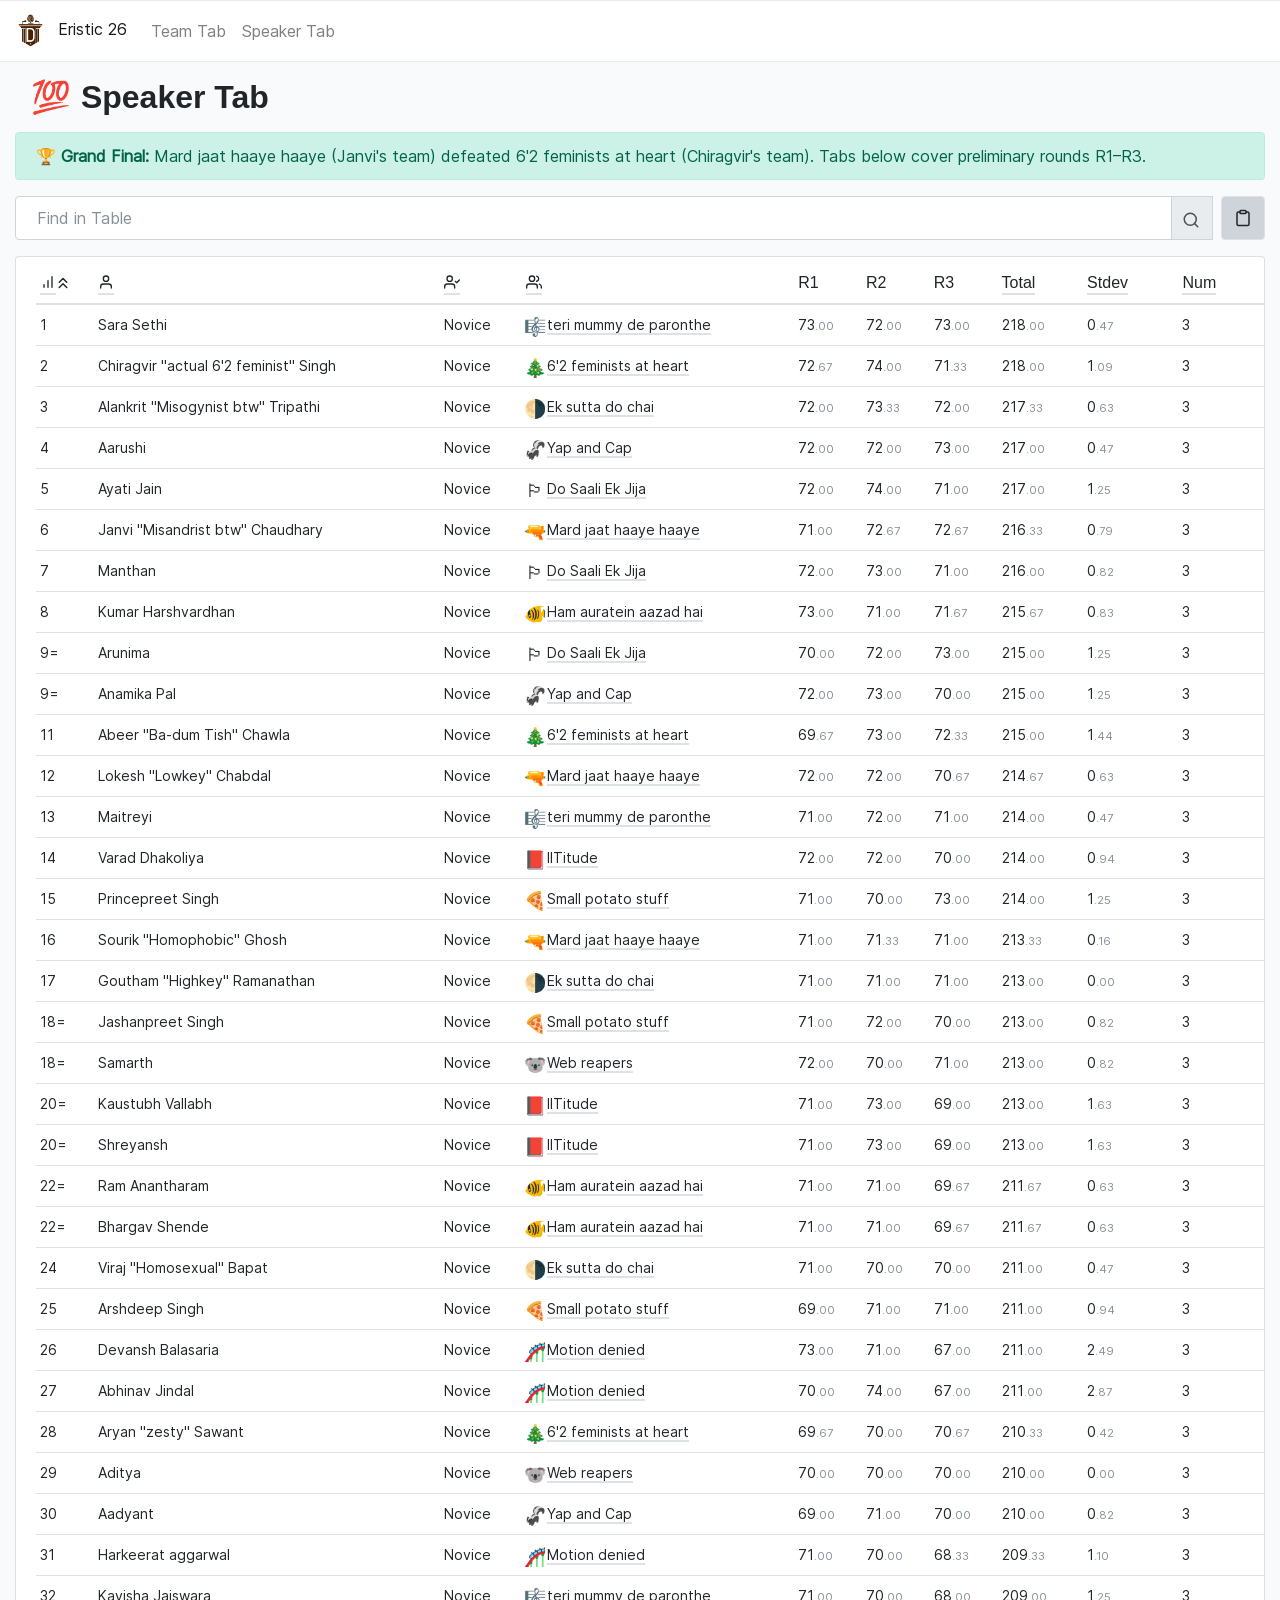
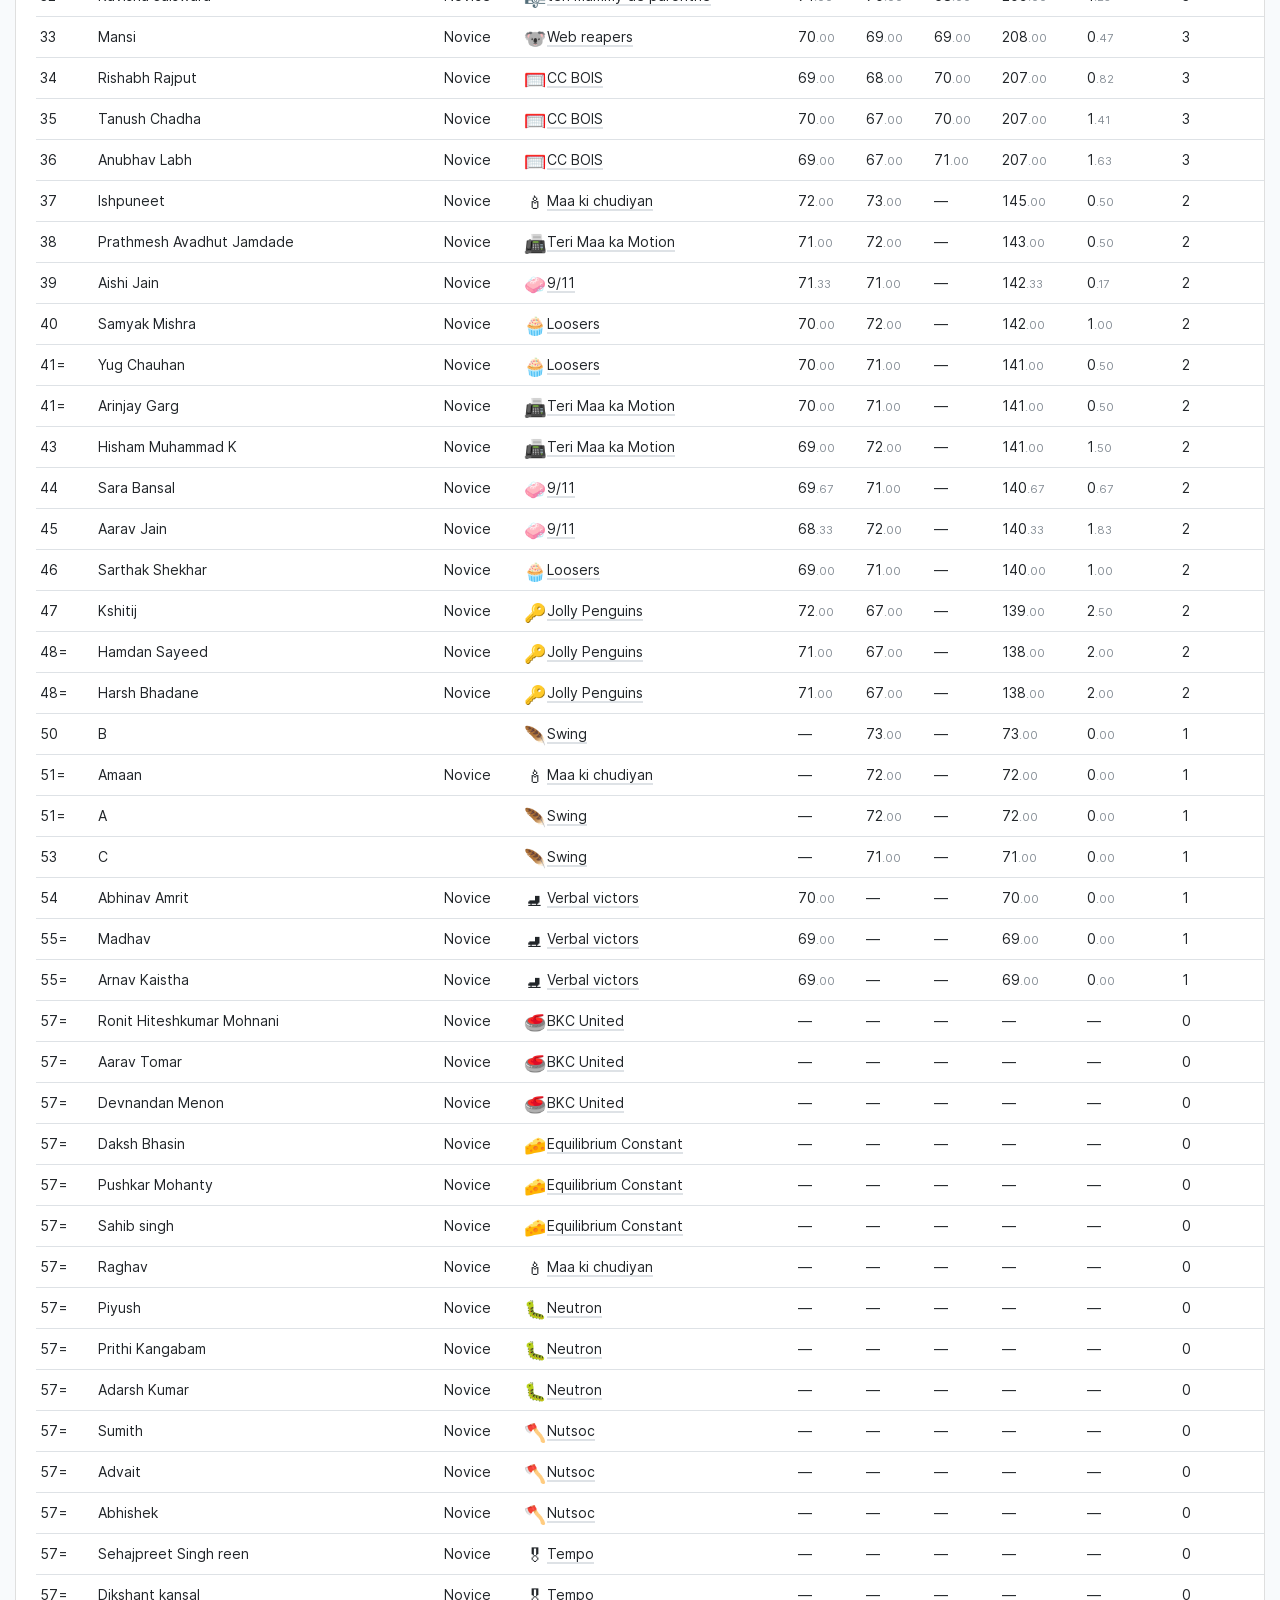
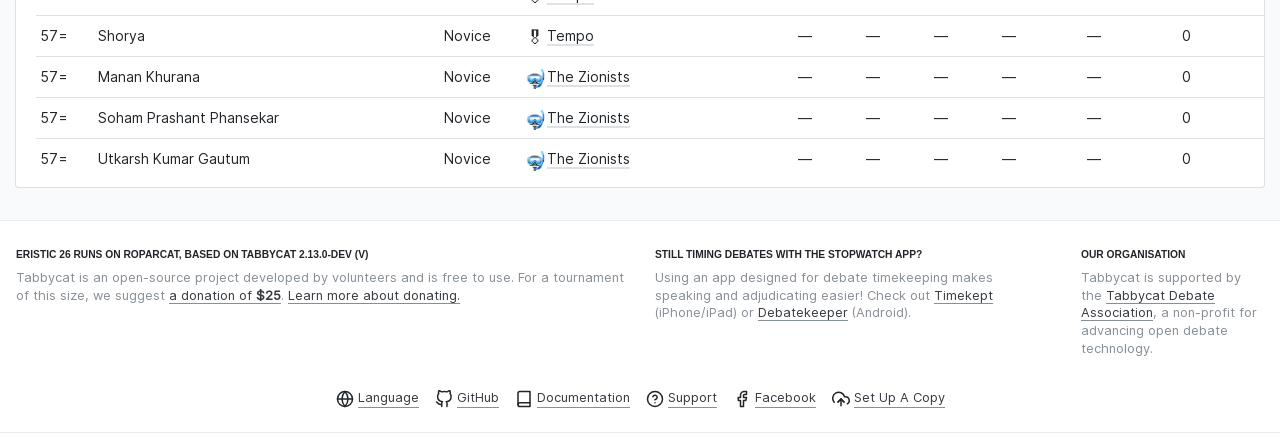
==== commit 5363ad61: "Use full prelim tab (R1-R3, incl. silent rounds); add Grand Final result Co-Authored-By: Claude Opus" ====
--- a/speaker/index.html
+++ b/speaker/index.html
@@ -185,6 +185,7 @@
 
       <div class="row d-print-none">
         <div class="col" id="messages-container">
+<div class="alert alert-success">🏆 <strong>Grand Final:</strong> Mard jaat haaye haaye (Janvi's team) defeated 6'2 feminists at heart (Chiragvir's team). Tabs below cover preliminary rounds R1–R3.</div>
           
           
         </div>
@@ -314,7 +315,7 @@
         </button>
       </div>
       <div class="modal-body">
-        <form action="/i18n/setlang/" method="post"><input type="hidden" name="csrfmiddlewaretoken" value="98M4S14PISDcj8lvyhfe7OgMkdtody6NLdwRJgUUrpvc8kypavmWB0Wo0IlSspJu">
+        <form action="/i18n/setlang/" method="post"><input type="hidden" name="csrfmiddlewaretoken" value="UWpxjjP7wVUog3sdufEBEgys6kg2aquaGLbLgZKOu7tZD7OBexLUcBk64h4hS3Dz">
           <input name="next" type="hidden" value="">
           <select name="language" class="custom-select">
               
@@ -456,7 +457,7 @@
   <script>
     // Set table data as a global from template variable
     window.vueData = {
-      tablesData: [{"head": [{"key": "Rk", "tooltip": "Rank", "icon": "bar-chart"}, {"key": "name", "tooltip": "Name", "icon": "user"}, {"key": "category", "title": "Category", "icon": "user-check", "tooltip": "Categories"}, {"key": "team", "tooltip": "Team", "icon": "users"}, {"key": "R1", "title": "R1"}, {"key": "R2", "title": "R2"}, {"key": "Total", "tooltip": "Total", "title": "Total"}, {"key": "Stdev", "tooltip": "Standard deviation", "title": "Stdev"}, {"key": "Num", "tooltip": "Number of speeches given", "title": "Num"}], "data": [[{"text": "1", "sort": 1}, {"text": "Chiragvir &quot;actual 6&#x27;2 feminist&quot; Singh", "class": ""}, {"text": "Novice"}, {"text": "6&#x27;2 feminists at heart", "emoji": "\ud83c\udf84", "sort": "6&#x27;2 feminists at heart", "class": "team-name", "popover": {"title": "6&#x27;2 feminists at heart", "content": [{"text": "Chiragvir &quot;actual 6&#x27;2 feminist&quot; Singh, Aryan &quot;zesty&quot; Sawant, Abeer &quot;Ba-dum Tish&quot; Chawla"}, {"text": "View 6&#x27;2 feminists at heart's Record", "link": "#"}]}}, {"text": "72<small class=\"text-muted\">.67</small>"}, {"text": "74<small class=\"text-muted\">.00</small>"}, {"text": "146<small class=\"text-muted\">.67</small>", "sort": 146.666667}, {"text": "0<small class=\"text-muted\">.67</small>", "sort": 0.666667}, {"text": "2", "sort": 2.0}], [{"text": "2", "sort": 2}, {"text": "Ayati Jain", "class": "no-wrap"}, {"text": "Novice"}, {"text": "Do Saali Ek Jija", "emoji": "\ud83c\udff3", "sort": "Do Saali Ek Jija", "class": "team-name no-wrap", "popover": {"title": "Do Saali Ek Jija", "content": [{"text": "Arunima, Ayati Jain, Manthan"}, {"text": "View Do Saali Ek Jija's Record", "link": "#"}]}}, {"text": "72<small class=\"text-muted\">.00</small>"}, {"text": "74<small class=\"text-muted\">.00</small>"}, {"text": "146<small class=\"text-muted\">.00</small>", "sort": 146.0}, {"text": "1<small class=\"text-muted\">.00</small>", "sort": 1.0}, {"text": "2", "sort": 2.0}], [{"text": "3", "sort": 3}, {"text": "Alankrit &quot;Misogynist btw&quot; Tripathi", "class": ""}, {"text": "Novice"}, {"text": "Ek sutta do chai", "emoji": "\ud83c\udf17", "sort": "Ek sutta do chai", "class": "team-name no-wrap", "popover": {"title": "Ek sutta do chai", "content": [{"text": "Alankrit &quot;Misogynist btw&quot; Tripathi, Viraj &quot;Homosexual&quot; Bapat, Goutham &quot;Highkey&quot; Ramanathan"}, {"text": "View Ek sutta do chai's Record", "link": "#"}]}}, {"text": "72<small class=\"text-muted\">.00</small>"}, {"text": "73<small class=\"text-muted\">.33</small>"}, {"text": "145<small class=\"text-muted\">.33</small>", "sort": 145.333333}, {"text": "0<small class=\"text-muted\">.67</small>", "sort": 0.666667}, {"text": "2", "sort": 2.0}], [{"text": "4=", "sort": 4}, {"text": "Manthan", "class": "no-wrap"}, {"text": "Novice"}, {"text": "Do Saali Ek Jija", "emoji": "\ud83c\udff3", "sort": "Do Saali Ek Jija", "class": "team-name no-wrap", "popover": {"title": "Do Saali Ek Jija", "content": [{"text": "Arunima, Ayati Jain, Manthan"}, {"text": "View Do Saali Ek Jija's Record", "link": "#"}]}}, {"text": "72<small class=\"text-muted\">.00</small>"}, {"text": "73<small class=\"text-muted\">.00</small>"}, {"text": "145<small class=\"text-muted\">.00</small>", "sort": 145.0}, {"text": "0<small class=\"text-muted\">.50</small>", "sort": 0.5}, {"text": "2", "sort": 2.0}], [{"text": "4=", "sort": 4}, {"text": "Ishpuneet", "class": "no-wrap"}, {"text": "Novice"}, {"text": "Maa ki chudiyan", "emoji": "\ud83d\udd6f", "sort": "Maa ki chudiyan", "class": "team-name no-wrap", "popover": {"title": "Maa ki chudiyan", "content": [{"text": "Ishpuneet, Amaan, Raghav"}, {"text": "View Maa ki chudiyan's Record", "link": "#"}]}}, {"text": "72<small class=\"text-muted\">.00</small>"}, {"text": "73<small class=\"text-muted\">.00</small>"}, {"text": "145<small class=\"text-muted\">.00</small>", "sort": 145.0}, {"text": "0<small class=\"text-muted\">.50</small>", "sort": 0.5}, {"text": "2", "sort": 2.0}], [{"text": "4=", "sort": 4}, {"text": "Sara Sethi", "class": "no-wrap"}, {"text": "Novice"}, {"text": "teri mummy de paronthe", "emoji": "\ud83c\udfbc", "sort": "teri mummy de paronthe", "class": "team-name", "popover": {"title": "teri mummy de paronthe", "content": [{"text": "Kavisha Jaiswara, Sara Sethi, Maitreyi"}, {"text": "View teri mummy de paronthe's Record", "link": "#"}]}}, {"text": "73<small class=\"text-muted\">.00</small>"}, {"text": "72<small class=\"text-muted\">.00</small>"}, {"text": "145<small class=\"text-muted\">.00</small>", "sort": 145.0}, {"text": "0<small class=\"text-muted\">.50</small>", "sort": 0.5}, {"text": "2", "sort": 2.0}], [{"text": "4=", "sort": 4}, {"text": "Anamika Pal", "class": "no-wrap"}, {"text": "Novice"}, {"text": "Yap and Cap", "emoji": "\ud83e\udda8", "sort": "Yap and Cap", "class": "team-name no-wrap", "popover": {"title": "Yap and Cap", "content": [{"text": "Aarushi, Anamika Pal, Aadyant"}, {"text": "View Yap and Cap's Record", "link": "#"}]}}, {"text": "72<small class=\"text-muted\">.00</small>"}, {"text": "73<small class=\"text-muted\">.00</small>"}, {"text": "145<small class=\"text-muted\">.00</small>", "sort": 145.0}, {"text": "0<small class=\"text-muted\">.50</small>", "sort": 0.5}, {"text": "2", "sort": 2.0}], [{"text": "8=", "sort": 8}, {"text": "Varad Dhakoliya", "class": "no-wrap"}, {"text": "Novice"}, {"text": "IITitude", "emoji": "\ud83d\udcd5", "sort": "IITitude", "class": "team-name no-wrap", "popover": {"title": "IITitude", "content": [{"text": "Kaustubh Vallabh, Varad Dhakoliya, Shreyansh"}, {"text": "View IITitude's Record", "link": "#"}]}}, {"text": "72<small class=\"text-muted\">.00</small>"}, {"text": "72<small class=\"text-muted\">.00</small>"}, {"text": "144<small class=\"text-muted\">.00</small>", "sort": 144.0}, {"text": "0<small class=\"text-muted\">.00</small>", "sort": 0.0}, {"text": "2", "sort": 2.0}], [{"text": "8=", "sort": 8}, {"text": "Lokesh &quot;Lowkey&quot; Chabdal", "class": ""}, {"text": "Novice"}, {"text": "Mard jaat haaye haaye", "emoji": "\ud83d\udd2b", "sort": "Mard jaat haaye haaye", "class": "team-name", "popover": {"title": "Mard jaat haaye haaye", "content": [{"text": "Janvi &quot;Misandrist btw&quot; Chaudhary, Sourik &quot;Homophobic&quot; Ghosh, Lokesh &quot;Lowkey&quot; Chabdal"}, {"text": "View Mard jaat haaye haaye's Record", "link": "#"}]}}, {"text": "72<small class=\"text-muted\">.00</small>"}, {"text": "72<small class=\"text-muted\">.00</small>"}, {"text": "144<small class=\"text-muted\">.00</small>", "sort": 144.0}, {"text": "0<small class=\"text-muted\">.00</small>", "sort": 0.0}, {"text": "2", "sort": 2.0}], [{"text": "8=", "sort": 8}, {"text": "Aarushi", "class": "no-wrap"}, {"text": "Novice"}, {"text": "Yap and Cap", "emoji": "\ud83e\udda8", "sort": "Yap and Cap", "class": "team-name no-wrap", "popover": {"title": "Yap and Cap", "content": [{"text": "Aarushi, Anamika Pal, Aadyant"}, {"text": "View Yap and Cap's Record", "link": "#"}]}}, {"text": "72<small class=\"text-muted\">.00</small>"}, {"text": "72<small class=\"text-muted\">.00</small>"}, {"text": "144<small class=\"text-muted\">.00</small>", "sort": 144.0}, {"text": "0<small class=\"text-muted\">.00</small>", "sort": 0.0}, {"text": "2", "sort": 2.0}], [{"text": "11=", "sort": 11}, {"text": "Kumar Harshvardhan", "class": "no-wrap"}, {"text": "Novice"}, {"text": "Ham auratein aazad hai", "emoji": "\ud83d\udc20", "sort": "Ham auratein aazad hai", "class": "team-name", "popover": {"title": "Ham auratein aazad hai", "content": [{"text": "Kumar Harshvardhan, Ram Anantharam, Bhargav Shende"}, {"text": "View Ham auratein aazad hai's Record", "link": "#"}]}}, {"text": "73<small class=\"text-muted\">.00</small>"}, {"text": "71<small class=\"text-muted\">.00</small>"}, {"text": "144<small class=\"text-muted\">.00</small>", "sort": 144.0}, {"text": "1<small class=\"text-muted\">.00</small>", "sort": 1.0}, {"text": "2", "sort": 2.0}], [{"text": "11=", "sort": 11}, {"text": "Kaustubh Vallabh", "class": "no-wrap"}, {"text": "Novice"}, {"text": "IITitude", "emoji": "\ud83d\udcd5", "sort": "IITitude", "class": "team-name no-wrap", "popover": {"title": "IITitude", "content": [{"text": "Kaustubh Vallabh, Varad Dhakoliya, Shreyansh"}, {"text": "View IITitude's Record", "link": "#"}]}}, {"text": "71<small class=\"text-muted\">.00</small>"}, {"text": "73<small class=\"text-muted\">.00</small>"}, {"text": "144<small class=\"text-muted\">.00</small>", "sort": 144.0}, {"text": "1<small class=\"text-muted\">.00</small>", "sort": 1.0}, {"text": "2", "sort": 2.0}], [{"text": "11=", "sort": 11}, {"text": "Shreyansh", "class": "no-wrap"}, {"text": "Novice"}, {"text": "IITitude", "emoji": "\ud83d\udcd5", "sort": "IITitude", "class": "team-name no-wrap", "popover": {"title": "IITitude", "content": [{"text": "Kaustubh Vallabh, Varad Dhakoliya, Shreyansh"}, {"text": "View IITitude's Record", "link": "#"}]}}, {"text": "71<small class=\"text-muted\">.00</small>"}, {"text": "73<small class=\"text-muted\">.00</small>"}, {"text": "144<small class=\"text-muted\">.00</small>", "sort": 144.0}, {"text": "1<small class=\"text-muted\">.00</small>", "sort": 1.0}, {"text": "2", "sort": 2.0}], [{"text": "11=", "sort": 11}, {"text": "Devansh Balasaria", "class": "no-wrap"}, {"text": "Novice"}, {"text": "Motion denied", "emoji": "\ud83c\udfa2", "sort": "Motion denied", "class": "team-name no-wrap", "popover": {"title": "Motion denied", "content": [{"text": "Devansh Balasaria, Abhinav Jindal, Harkeerat aggarwal"}, {"text": "View Motion denied's Record", "link": "#"}]}}, {"text": "73<small class=\"text-muted\">.00</small>"}, {"text": "71<small class=\"text-muted\">.00</small>"}, {"text": "144<small class=\"text-muted\">.00</small>", "sort": 144.0}, {"text": "1<small class=\"text-muted\">.00</small>", "sort": 1.0}, {"text": "2", "sort": 2.0}], [{"text": "15", "sort": 15}, {"text": "Abhinav Jindal", "class": "no-wrap"}, {"text": "Novice"}, {"text": "Motion denied", "emoji": "\ud83c\udfa2", "sort": "Motion denied", "class": "team-name no-wrap", "popover": {"title": "Motion denied", "content": [{"text": "Devansh Balasaria, Abhinav Jindal, Harkeerat aggarwal"}, {"text": "View Motion denied's Record", "link": "#"}]}}, {"text": "70<small class=\"text-muted\">.00</small>"}, {"text": "74<small class=\"text-muted\">.00</small>"}, {"text": "144<small class=\"text-muted\">.00</small>", "sort": 144.0}, {"text": "2<small class=\"text-muted\">.00</small>", "sort": 2.0}, {"text": "2", "sort": 2.0}], [{"text": "16", "sort": 16}, {"text": "Janvi &quot;Misandrist btw&quot; Chaudhary", "class": ""}, {"text": "Novice"}, {"text": "Mard jaat haaye haaye", "emoji": "\ud83d\udd2b", "sort": "Mard jaat haaye haaye", "class": "team-name", "popover": {"title": "Mard jaat haaye haaye", "content": [{"text": "Janvi &quot;Misandrist btw&quot; Chaudhary, Sourik &quot;Homophobic&quot; Ghosh, Lokesh &quot;Lowkey&quot; Chabdal"}, {"text": "View Mard jaat haaye haaye's Record", "link": "#"}]}}, {"text": "71<small class=\"text-muted\">.00</small>"}, {"text": "72<small class=\"text-muted\">.67</small>"}, {"text": "143<small class=\"text-muted\">.67</small>", "sort": 143.666667}, {"text": "0<small class=\"text-muted\">.83</small>", "sort": 0.833333}, {"text": "2", "sort": 2.0}], [{"text": "17=", "sort": 17}, {"text": "Jashanpreet Singh", "class": "no-wrap"}, {"text": "Novice"}, {"text": "Small potato stuff", "emoji": "\ud83c\udf55", "sort": "Small potato stuff", "class": "team-name", "popover": {"title": "Small potato stuff", "content": [{"text": "Arshdeep Singh, Princepreet Singh, Jashanpreet Singh"}, {"text": "View Small potato stuff's Record", "link": "#"}]}}, {"text": "71<small class=\"text-muted\">.00</small>"}, {"text": "72<small class=\"text-muted\">.00</small>"}, {"text": "143<small class=\"text-muted\">.00</small>", "sort": 143.0}, {"text": "0<small class=\"text-muted\">.50</small>", "sort": 0.5}, {"text": "2", "sort": 2.0}], [{"text": "17=", "sort": 17}, {"text": "Prathmesh Avadhut Jamdade", "class": ""}, {"text": "Novice"}, {"text": "Teri Maa ka Motion", "emoji": "\ud83d\udce0", "sort": "Teri Maa ka Motion", "class": "team-name", "popover": {"title": "Teri Maa ka Motion", "content": [{"text": "Prathmesh Avadhut Jamdade, Arinjay Garg, Hisham Muhammad K"}, {"text": "View Teri Maa ka Motion's Record", "link": "#"}]}}, {"text": "71<small class=\"text-muted\">.00</small>"}, {"text": "72<small class=\"text-muted\">.00</small>"}, {"text": "143<small class=\"text-muted\">.00</small>", "sort": 143.0}, {"text": "0<small class=\"text-muted\">.50</small>", "sort": 0.5}, {"text": "2", "sort": 2.0}], [{"text": "17=", "sort": 17}, {"text": "Maitreyi", "class": "no-wrap"}, {"text": "Novice"}, {"text": "teri mummy de paronthe", "emoji": "\ud83c\udfbc", "sort": "teri mummy de paronthe", "class": "team-name", "popover": {"title": "teri mummy de paronthe", "content": [{"text": "Kavisha Jaiswara, Sara Sethi, Maitreyi"}, {"text": "View teri mummy de paronthe's Record", "link": "#"}]}}, {"text": "71<small class=\"text-muted\">.00</small>"}, {"text": "72<small class=\"text-muted\">.00</small>"}, {"text": "143<small class=\"text-muted\">.00</small>", "sort": 143.0}, {"text": "0<small class=\"text-muted\">.50</small>", "sort": 0.5}, {"text": "2", "sort": 2.0}], [{"text": "20", "sort": 20}, {"text": "Abeer &quot;Ba-dum Tish&quot; Chawla", "class": ""}, {"text": "Novice"}, {"text": "6&#x27;2 feminists at heart", "emoji": "\ud83c\udf84", "sort": "6&#x27;2 feminists at heart", "class": "team-name", "popover": {"title": "6&#x27;2 feminists at heart", "content": [{"text": "Chiragvir &quot;actual 6&#x27;2 feminist&quot; Singh, Aryan &quot;zesty&quot; Sawant, Abeer &quot;Ba-dum Tish&quot; Chawla"}, {"text": "View 6&#x27;2 feminists at heart's Record", "link": "#"}]}}, {"text": "69<small class=\"text-muted\">.67</small>"}, {"text": "73<small class=\"text-muted\">.00</small>"}, {"text": "142<small class=\"text-muted\">.67</small>", "sort": 142.666667}, {"text": "1<small class=\"text-muted\">.67</small>", "sort": 1.666667}, {"text": "2", "sort": 2.0}], [{"text": "21=", "sort": 21}, {"text": "Aishi Jain", "class": "no-wrap"}, {"text": "Novice"}, {"text": "9/11", "emoji": "\ud83e\uddfc", "sort": "9/11", "class": "team-name no-wrap", "popover": {"title": "9/11", "content": [{"text": "Aarav Jain, Sara Bansal, Aishi Jain"}, {"text": "View 9/11's Record", "link": "#"}]}}, {"text": "71<small class=\"text-muted\">.33</small>"}, {"text": "71<small class=\"text-muted\">.00</small>"}, {"text": "142<small class=\"text-muted\">.33</small>", "sort": 142.333333}, {"text": "0<small class=\"text-muted\">.17</small>", "sort": 0.166667}, {"text": "2", "sort": 2.0}], [{"text": "21=", "sort": 21}, {"text": "Sourik &quot;Homophobic&quot; Ghosh", "class": ""}, {"text": "Novice"}, {"text": "Mard jaat haaye haaye", "emoji": "\ud83d\udd2b", "sort": "Mard jaat haaye haaye", "class": "team-name", "popover": {"title": "Mard jaat haaye haaye", "content": [{"text": "Janvi &quot;Misandrist btw&quot; Chaudhary, Sourik &quot;Homophobic&quot; Ghosh, Lokesh &quot;Lowkey&quot; Chabdal"}, {"text": "View Mard jaat haaye haaye's Record", "link": "#"}]}}, {"text": "71<small class=\"text-muted\">.00</small>"}, {"text": "71<small class=\"text-muted\">.33</small>"}, {"text": "142<small class=\"text-muted\">.33</small>", "sort": 142.333333}, {"text": "0<small class=\"text-muted\">.17</small>", "sort": 0.166667}, {"text": "2", "sort": 2.0}], [{"text": "23=", "sort": 23}, {"text": "Goutham &quot;Highkey&quot; Ramanathan", "class": ""}, {"text": "Novice"}, {"text": "Ek sutta do chai", "emoji": "\ud83c\udf17", "sort": "Ek sutta do chai", "class": "team-name no-wrap", "popover": {"title": "Ek sutta do chai", "content": [{"text": "Alankrit &quot;Misogynist btw&quot; Tripathi, Viraj &quot;Homosexual&quot; Bapat, Goutham &quot;Highkey&quot; Ramanathan"}, {"text": "View Ek sutta do chai's Record", "link": "#"}]}}, {"text": "71<small class=\"text-muted\">.00</small>"}, {"text": "71<small class=\"text-muted\">.00</small>"}, {"text": "142<small class=\"text-muted\">.00</small>", "sort": 142.0}, {"text": "0<small class=\"text-muted\">.00</small>", "sort": 0.0}, {"text": "2", "sort": 2.0}], [{"text": "23=", "sort": 23}, {"text": "Ram Anantharam", "class": "no-wrap"}, {"text": "Novice"}, {"text": "Ham auratein aazad hai", "emoji": "\ud83d\udc20", "sort": "Ham auratein aazad hai", "class": "team-name", "popover": {"title": "Ham auratein aazad hai", "content": [{"text": "Kumar Harshvardhan, Ram Anantharam, Bhargav Shende"}, {"text": "View Ham auratein aazad hai's Record", "link": "#"}]}}, {"text": "71<small class=\"text-muted\">.00</small>"}, {"text": "71<small class=\"text-muted\">.00</small>"}, {"text": "142<small class=\"text-muted\">.00</small>", "sort": 142.0}, {"text": "0<small class=\"text-muted\">.00</small>", "sort": 0.0}, {"text": "2", "sort": 2.0}], [{"text": "23=", "sort": 23}, {"text": "Bhargav Shende", "class": "no-wrap"}, {"text": "Novice"}, {"text": "Ham auratein aazad hai", "emoji": "\ud83d\udc20", "sort": "Ham auratein aazad hai", "class": "team-name", "popover": {"title": "Ham auratein aazad hai", "content": [{"text": "Kumar Harshvardhan, Ram Anantharam, Bhargav Shende"}, {"text": "View Ham auratein aazad hai's Record", "link": "#"}]}}, {"text": "71<small class=\"text-muted\">.00</small>"}, {"text": "71<small class=\"text-muted\">.00</small>"}, {"text": "142<small class=\"text-muted\">.00</small>", "sort": 142.0}, {"text": "0<small class=\"text-muted\">.00</small>", "sort": 0.0}, {"text": "2", "sort": 2.0}], [{"text": "26=", "sort": 26}, {"text": "Arunima", "class": "no-wrap"}, {"text": "Novice"}, {"text": "Do Saali Ek Jija", "emoji": "\ud83c\udff3", "sort": "Do Saali Ek Jija", "class": "team-name no-wrap", "popover": {"title": "Do Saali Ek Jija", "content": [{"text": "Arunima, Ayati Jain, Manthan"}, {"text": "View Do Saali Ek Jija's Record", "link": "#"}]}}, {"text": "70<small class=\"text-muted\">.00</small>"}, {"text": "72<small class=\"text-muted\">.00</small>"}, {"text": "142<small class=\"text-muted\">.00</small>", "sort": 142.0}, {"text": "1<small class=\"text-muted\">.00</small>", "sort": 1.0}, {"text": "2", "sort": 2.0}], [{"text": "26=", "sort": 26}, {"text": "Samyak Mishra", "class": "no-wrap"}, {"text": "Novice"}, {"text": "Loosers", "emoji": "\ud83e\uddc1", "sort": "Loosers", "class": "team-name no-wrap", "popover": {"title": "Loosers", "content": [{"text": "Sarthak Shekhar, Yug Chauhan, Samyak Mishra"}, {"text": "View Loosers's Record", "link": "#"}]}}, {"text": "70<small class=\"text-muted\">.00</small>"}, {"text": "72<small class=\"text-muted\">.00</small>"}, {"text": "142<small class=\"text-muted\">.00</small>", "sort": 142.0}, {"text": "1<small class=\"text-muted\">.00</small>", "sort": 1.0}, {"text": "2", "sort": 2.0}], [{"text": "26=", "sort": 26}, {"text": "Samarth", "class": "no-wrap"}, {"text": "Novice"}, {"text": "Web reapers", "emoji": "\ud83d\udc28", "sort": "Web reapers", "class": "team-name no-wrap", "popover": {"title": "Web reapers", "content": [{"text": "Samarth, Mansi, Aditya"}, {"text": "View Web reapers's Record", "link": "#"}]}}, {"text": "72<small class=\"text-muted\">.00</small>"}, {"text": "70<small class=\"text-muted\">.00</small>"}, {"text": "142<small class=\"text-muted\">.00</small>", "sort": 142.0}, {"text": "1<small class=\"text-muted\">.00</small>", "sort": 1.0}, {"text": "2", "sort": 2.0}], [{"text": "29=", "sort": 29}, {"text": "Viraj &quot;Homosexual&quot; Bapat", "class": ""}, {"text": "Novice"}, {"text": "Ek sutta do chai", "emoji": "\ud83c\udf17", "sort": "Ek sutta do chai", "class": "team-name no-wrap", "popover": {"title": "Ek sutta do chai", "content": [{"text": "Alankrit &quot;Misogynist btw&quot; Tripathi, Viraj &quot;Homosexual&quot; Bapat, Goutham &quot;Highkey&quot; Ramanathan"}, {"text": "View Ek sutta do chai's Record", "link": "#"}]}}, {"text": "71<small class=\"text-muted\">.00</small>"}, {"text": "70<small class=\"text-muted\">.00</small>"}, {"text": "141<small class=\"text-muted\">.00</small>", "sort": 141.0}, {"text": "0<small class=\"text-muted\">.50</small>", "sort": 0.5}, {"text": "2", "sort": 2.0}], [{"text": "29=", "sort": 29}, {"text": "Yug Chauhan", "class": "no-wrap"}, {"text": "Novice"}, {"text": "Loosers", "emoji": "\ud83e\uddc1", "sort": "Loosers", "class": "team-name no-wrap", "popover": {"title": "Loosers", "content": [{"text": "Sarthak Shekhar, Yug Chauhan, Samyak Mishra"}, {"text": "View Loosers's Record", "link": "#"}]}}, {"text": "70<small class=\"text-muted\">.00</small>"}, {"text": "71<small class=\"text-muted\">.00</small>"}, {"text": "141<small class=\"text-muted\">.00</small>", "sort": 141.0}, {"text": "0<small class=\"text-muted\">.50</small>", "sort": 0.5}, {"text": "2", "sort": 2.0}], [{"text": "29=", "sort": 29}, {"text": "Harkeerat aggarwal", "class": "no-wrap"}, {"text": "Novice"}, {"text": "Motion denied", "emoji": "\ud83c\udfa2", "sort": "Motion denied", "class": "team-name no-wrap", "popover": {"title": "Motion denied", "content": [{"text": "Devansh Balasaria, Abhinav Jindal, Harkeerat aggarwal"}, {"text": "View Motion denied's Record", "link": "#"}]}}, {"text": "71<small class=\"text-muted\">.00</small>"}, {"text": "70<small class=\"text-muted\">.00</small>"}, {"text": "141<small class=\"text-muted\">.00</small>", "sort": 141.0}, {"text": "0<small class=\"text-muted\">.50</small>", "sort": 0.5}, {"text": "2", "sort": 2.0}], [{"text": "29=", "sort": 29}, {"text": "Princepreet Singh", "class": "no-wrap"}, {"text": "Novice"}, {"text": "Small potato stuff", "emoji": "\ud83c\udf55", "sort": "Small potato stuff", "class": "team-name", "popover": {"title": "Small potato stuff", "content": [{"text": "Arshdeep Singh, Princepreet Singh, Jashanpreet Singh"}, {"text": "View Small potato stuff's Record", "link": "#"}]}}, {"text": "71<small class=\"text-muted\">.00</small>"}, {"text": "70<small class=\"text-muted\">.00</small>"}, {"text": "141<small class=\"text-muted\">.00</small>", "sort": 141.0}, {"text": "0<small class=\"text-muted\">.50</small>", "sort": 0.5}, {"text": "2", "sort": 2.0}], [{"text": "29=", "sort": 29}, {"text": "Arinjay Garg", "class": "no-wrap"}, {"text": "Novice"}, {"text": "Teri Maa ka Motion", "emoji": "\ud83d\udce0", "sort": "Teri Maa ka Motion", "class": "team-name", "popover": {"title": "Teri Maa ka Motion", "content": [{"text": "Prathmesh Avadhut Jamdade, Arinjay Garg, Hisham Muhammad K"}, {"text": "View Teri Maa ka Motion's Record", "link": "#"}]}}, {"text": "70<small class=\"text-muted\">.00</small>"}, {"text": "71<small class=\"text-muted\">.00</small>"}, {"text": "141<small class=\"text-muted\">.00</small>", "sort": 141.0}, {"text": "0<small class=\"text-muted\">.50</small>", "sort": 0.5}, {"text": "2", "sort": 2.0}], [{"text": "29=", "sort": 29}, {"text": "Kavisha Jaiswara", "class": "no-wrap"}, {"text": "Novice"}, {"text": "teri mummy de paronthe", "emoji": "\ud83c\udfbc", "sort": "teri mummy de paronthe", "class": "team-name", "popover": {"title": "teri mummy de paronthe", "content": [{"text": "Kavisha Jaiswara, Sara Sethi, Maitreyi"}, {"text": "View teri mummy de paronthe's Record", "link": "#"}]}}, {"text": "71<small class=\"text-muted\">.00</small>"}, {"text": "70<small class=\"text-muted\">.00</small>"}, {"text": "141<small class=\"text-muted\">.00</small>", "sort": 141.0}, {"text": "0<small class=\"text-muted\">.50</small>", "sort": 0.5}, {"text": "2", "sort": 2.0}], [{"text": "35", "sort": 35}, {"text": "Hisham Muhammad K", "class": "no-wrap"}, {"text": "Novice"}, {"text": "Teri Maa ka Motion", "emoji": "\ud83d\udce0", "sort": "Teri Maa ka Motion", "class": "team-name", "popover": {"title": "Teri Maa ka Motion", "content": [{"text": "Prathmesh Avadhut Jamdade, Arinjay Garg, Hisham Muhammad K"}, {"text": "View Teri Maa ka Motion's Record", "link": "#"}]}}, {"text": "69<small class=\"text-muted\">.00</small>"}, {"text": "72<small class=\"text-muted\">.00</small>"}, {"text": "141<small class=\"text-muted\">.00</small>", "sort": 141.0}, {"text": "1<small class=\"text-muted\">.50</small>", "sort": 1.5}, {"text": "2", "sort": 2.0}], [{"text": "36", "sort": 36}, {"text": "Sara Bansal", "class": "no-wrap"}, {"text": "Novice"}, {"text": "9/11", "emoji": "\ud83e\uddfc", "sort": "9/11", "class": "team-name no-wrap", "popover": {"title": "9/11", "content": [{"text": "Aarav Jain, Sara Bansal, Aishi Jain"}, {"text": "View 9/11's Record", "link": "#"}]}}, {"text": "69<small class=\"text-muted\">.67</small>"}, {"text": "71<small class=\"text-muted\">.00</small>"}, {"text": "140<small class=\"text-muted\">.67</small>", "sort": 140.666667}, {"text": "0<small class=\"text-muted\">.67</small>", "sort": 0.666667}, {"text": "2", "sort": 2.0}], [{"text": "37", "sort": 37}, {"text": "Aarav Jain", "class": "no-wrap"}, {"text": "Novice"}, {"text": "9/11", "emoji": "\ud83e\uddfc", "sort": "9/11", "class": "team-name no-wrap", "popover": {"title": "9/11", "content": [{"text": "Aarav Jain, Sara Bansal, Aishi Jain"}, {"text": "View 9/11's Record", "link": "#"}]}}, {"text": "68<small class=\"text-muted\">.33</small>"}, {"text": "72<small class=\"text-muted\">.00</small>"}, {"text": "140<small class=\"text-muted\">.33</small>", "sort": 140.333333}, {"text": "1<small class=\"text-muted\">.83</small>", "sort": 1.833333}, {"text": "2", "sort": 2.0}], [{"text": "38", "sort": 38}, {"text": "Aditya", "class": "no-wrap"}, {"text": "Novice"}, {"text": "Web reapers", "emoji": "\ud83d\udc28", "sort": "Web reapers", "class": "team-name no-wrap", "popover": {"title": "Web reapers", "content": [{"text": "Samarth, Mansi, Aditya"}, {"text": "View Web reapers's Record", "link": "#"}]}}, {"text": "70<small class=\"text-muted\">.00</small>"}, {"text": "70<small class=\"text-muted\">.00</small>"}, {"text": "140<small class=\"text-muted\">.00</small>", "sort": 140.0}, {"text": "0<small class=\"text-muted\">.00</small>", "sort": 0.0}, {"text": "2", "sort": 2.0}], [{"text": "39=", "sort": 39}, {"text": "Sarthak Shekhar", "class": "no-wrap"}, {"text": "Novice"}, {"text": "Loosers", "emoji": "\ud83e\uddc1", "sort": "Loosers", "class": "team-name no-wrap", "popover": {"title": "Loosers", "content": [{"text": "Sarthak Shekhar, Yug Chauhan, Samyak Mishra"}, {"text": "View Loosers's Record", "link": "#"}]}}, {"text": "69<small class=\"text-muted\">.00</small>"}, {"text": "71<small class=\"text-muted\">.00</small>"}, {"text": "140<small class=\"text-muted\">.00</small>", "sort": 140.0}, {"text": "1<small class=\"text-muted\">.00</small>", "sort": 1.0}, {"text": "2", "sort": 2.0}], [{"text": "39=", "sort": 39}, {"text": "Arshdeep Singh", "class": "no-wrap"}, {"text": "Novice"}, {"text": "Small potato stuff", "emoji": "\ud83c\udf55", "sort": "Small potato stuff", "class": "team-name", "popover": {"title": "Small potato stuff", "content": [{"text": "Arshdeep Singh, Princepreet Singh, Jashanpreet Singh"}, {"text": "View Small potato stuff's Record", "link": "#"}]}}, {"text": "69<small class=\"text-muted\">.00</small>"}, {"text": "71<small class=\"text-muted\">.00</small>"}, {"text": "140<small class=\"text-muted\">.00</small>", "sort": 140.0}, {"text": "1<small class=\"text-muted\">.00</small>", "sort": 1.0}, {"text": "2", "sort": 2.0}], [{"text": "39=", "sort": 39}, {"text": "Aadyant", "class": "no-wrap"}, {"text": "Novice"}, {"text": "Yap and Cap", "emoji": "\ud83e\udda8", "sort": "Yap and Cap", "class": "team-name no-wrap", "popover": {"title": "Yap and Cap", "content": [{"text": "Aarushi, Anamika Pal, Aadyant"}, {"text": "View Yap and Cap's Record", "link": "#"}]}}, {"text": "69<small class=\"text-muted\">.00</small>"}, {"text": "71<small class=\"text-muted\">.00</small>"}, {"text": "140<small class=\"text-muted\">.00</small>", "sort": 140.0}, {"text": "1<small class=\"text-muted\">.00</small>", "sort": 1.0}, {"text": "2", "sort": 2.0}], [{"text": "42", "sort": 42}, {"text": "Aryan &quot;zesty&quot; Sawant", "class": ""}, {"text": "Novice"}, {"text": "6&#x27;2 feminists at heart", "emoji": "\ud83c\udf84", "sort": "6&#x27;2 feminists at heart", "class": "team-name", "popover": {"title": "6&#x27;2 feminists at heart", "content": [{"text": "Chiragvir &quot;actual 6&#x27;2 feminist&quot; Singh, Aryan &quot;zesty&quot; Sawant, Abeer &quot;Ba-dum Tish&quot; Chawla"}, {"text": "View 6&#x27;2 feminists at heart's Record", "link": "#"}]}}, {"text": "69<small class=\"text-muted\">.67</small>"}, {"text": "70<small class=\"text-muted\">.00</small>"}, {"text": "139<small class=\"text-muted\">.67</small>", "sort": 139.666667}, {"text": "0<small class=\"text-muted\">.17</small>", "sort": 0.166667}, {"text": "2", "sort": 2.0}], [{"text": "43", "sort": 43}, {"text": "Mansi", "class": "no-wrap"}, {"text": "Novice"}, {"text": "Web reapers", "emoji": "\ud83d\udc28", "sort": "Web reapers", "class": "team-name no-wrap", "popover": {"title": "Web reapers", "content": [{"text": "Samarth, Mansi, Aditya"}, {"text": "View Web reapers's Record", "link": "#"}]}}, {"text": "70<small class=\"text-muted\">.00</small>"}, {"text": "69<small class=\"text-muted\">.00</small>"}, {"text": "139<small class=\"text-muted\">.00</small>", "sort": 139.0}, {"text": "0<small class=\"text-muted\">.50</small>", "sort": 0.5}, {"text": "2", "sort": 2.0}], [{"text": "44", "sort": 44}, {"text": "Kshitij", "class": "no-wrap"}, {"text": "Novice"}, {"text": "Jolly Penguins", "emoji": "\ud83d\udd11", "sort": "Jolly Penguins", "class": "team-name no-wrap", "popover": {"title": "Jolly Penguins", "content": [{"text": "Hamdan Sayeed, Harsh Bhadane, Kshitij"}, {"text": "View Jolly Penguins's Record", "link": "#"}]}}, {"text": "72<small class=\"text-muted\">.00</small>"}, {"text": "67<small class=\"text-muted\">.00</small>"}, {"text": "139<small class=\"text-muted\">.00</small>", "sort": 139.0}, {"text": "2<small class=\"text-muted\">.50</small>", "sort": 2.5}, {"text": "2", "sort": 2.0}], [{"text": "45=", "sort": 45}, {"text": "Hamdan Sayeed", "class": "no-wrap"}, {"text": "Novice"}, {"text": "Jolly Penguins", "emoji": "\ud83d\udd11", "sort": "Jolly Penguins", "class": "team-name no-wrap", "popover": {"title": "Jolly Penguins", "content": [{"text": "Hamdan Sayeed, Harsh Bhadane, Kshitij"}, {"text": "View Jolly Penguins's Record", "link": "#"}]}}, {"text": "71<small class=\"text-muted\">.00</small>"}, {"text": "67<small class=\"text-muted\">.00</small>"}, {"text": "138<small class=\"text-muted\">.00</small>", "sort": 138.0}, {"text": "2<small class=\"text-muted\">.00</small>", "sort": 2.0}, {"text": "2", "sort": 2.0}], [{"text": "45=", "sort": 45}, {"text": "Harsh Bhadane", "class": "no-wrap"}, {"text": "Novice"}, {"text": "Jolly Penguins", "emoji": "\ud83d\udd11", "sort": "Jolly Penguins", "class": "team-name no-wrap", "popover": {"title": "Jolly Penguins", "content": [{"text": "Hamdan Sayeed, Harsh Bhadane, Kshitij"}, {"text": "View Jolly Penguins's Record", "link": "#"}]}}, {"text": "71<small class=\"text-muted\">.00</small>"}, {"text": "67<small class=\"text-muted\">.00</small>"}, {"text": "138<small class=\"text-muted\">.00</small>", "sort": 138.0}, {"text": "2<small class=\"text-muted\">.00</small>", "sort": 2.0}, {"text": "2", "sort": 2.0}], [{"text": "47", "sort": 47}, {"text": "Rishabh Rajput", "class": "no-wrap"}, {"text": "Novice"}, {"text": "CC BOIS", "emoji": "\ud83e\udd45", "sort": "CC BOIS", "class": "team-name no-wrap", "popover": {"title": "CC BOIS", "content": [{"text": "Anubhav Labh, Tanush Chadha, Rishabh Rajput"}, {"text": "View CC BOIS's Record", "link": "#"}]}}, {"text": "69<small class=\"text-muted\">.00</small>"}, {"text": "68<small class=\"text-muted\">.00</small>"}, {"text": "137<small class=\"text-muted\">.00</small>", "sort": 137.0}, {"text": "0<small class=\"text-muted\">.50</small>", "sort": 0.5}, {"text": "2", "sort": 2.0}], [{"text": "48", "sort": 48}, {"text": "Tanush Chadha", "class": "no-wrap"}, {"text": "Novice"}, {"text": "CC BOIS", "emoji": "\ud83e\udd45", "sort": "CC BOIS", "class": "team-name no-wrap", "popover": {"title": "CC BOIS", "content": [{"text": "Anubhav Labh, Tanush Chadha, Rishabh Rajput"}, {"text": "View CC BOIS's Record", "link": "#"}]}}, {"text": "70<small class=\"text-muted\">.00</small>"}, {"text": "67<small class=\"text-muted\">.00</small>"}, {"text": "137<small class=\"text-muted\">.00</small>", "sort": 137.0}, {"text": "1<small class=\"text-muted\">.50</small>", "sort": 1.5}, {"text": "2", "sort": 2.0}], [{"text": "49", "sort": 49}, {"text": "Anubhav Labh", "class": "no-wrap"}, {"text": "Novice"}, {"text": "CC BOIS", "emoji": "\ud83e\udd45", "sort": "CC BOIS", "class": "team-name no-wrap", "popover": {"title": "CC BOIS", "content": [{"text": "Anubhav Labh, Tanush Chadha, Rishabh Rajput"}, {"text": "View CC BOIS's Record", "link": "#"}]}}, {"text": "69<small class=\"text-muted\">.00</small>"}, {"text": "67<small class=\"text-muted\">.00</small>"}, {"text": "136<small class=\"text-muted\">.00</small>", "sort": 136.0}, {"text": "1<small class=\"text-muted\">.00</small>", "sort": 1.0}, {"text": "2", "sort": 2.0}], [{"text": "50", "sort": 50}, {"text": "B", "class": "no-wrap"}, {"text": ""}, {"text": "Swing", "emoji": "\ud83e\udeb6", "sort": "Swing", "class": "team-name no-wrap", "popover": {"title": "Swing", "content": [{"text": "A, B, C"}, {"text": "View Swing's Record", "link": "#"}]}}, {"text": "\u2014"}, {"text": "73<small class=\"text-muted\">.00</small>"}, {"text": "73<small class=\"text-muted\">.00</small>", "sort": 73.0}, {"text": "0<small class=\"text-muted\">.00</small>", "sort": 0.0}, {"text": "1", "sort": 1.0}], [{"text": "51=", "sort": 51}, {"text": "Amaan", "class": "no-wrap"}, {"text": "Novice"}, {"text": "Maa ki chudiyan", "emoji": "\ud83d\udd6f", "sort": "Maa ki chudiyan", "class": "team-name no-wrap", "popover": {"title": "Maa ki chudiyan", "content": [{"text": "Ishpuneet, Amaan, Raghav"}, {"text": "View Maa ki chudiyan's Record", "link": "#"}]}}, {"text": "\u2014"}, {"text": "72<small class=\"text-muted\">.00</small>"}, {"text": "72<small class=\"text-muted\">.00</small>", "sort": 72.0}, {"text": "0<small class=\"text-muted\">.00</small>", "sort": 0.0}, {"text": "1", "sort": 1.0}], [{"text": "51=", "sort": 51}, {"text": "A", "class": "no-wrap"}, {"text": ""}, {"text": "Swing", "emoji": "\ud83e\udeb6", "sort": "Swing", "class": "team-name no-wrap", "popover": {"title": "Swing", "content": [{"text": "A, B, C"}, {"text": "View Swing's Record", "link": "#"}]}}, {"text": "\u2014"}, {"text": "72<small class=\"text-muted\">.00</small>"}, {"text": "72<small class=\"text-muted\">.00</small>", "sort": 72.0}, {"text": "0<small class=\"text-muted\">.00</small>", "sort": 0.0}, {"text": "1", "sort": 1.0}], [{"text": "53", "sort": 53}, {"text": "C", "class": "no-wrap"}, {"text": ""}, {"text": "Swing", "emoji": "\ud83e\udeb6", "sort": "Swing", "class": "team-name no-wrap", "popover": {"title": "Swing", "content": [{"text": "A, B, C"}, {"text": "View Swing's Record", "link": "#"}]}}, {"text": "\u2014"}, {"text": "71<small class=\"text-muted\">.00</small>"}, {"text": "71<small class=\"text-muted\">.00</small>", "sort": 71.0}, {"text": "0<small class=\"text-muted\">.00</small>", "sort": 0.0}, {"text": "1", "sort": 1.0}], [{"text": "54", "sort": 54}, {"text": "Abhinav Amrit", "class": "no-wrap"}, {"text": "Novice"}, {"text": "Verbal victors", "emoji": "\u26f8", "sort": "Verbal victors", "class": "team-name no-wrap", "popover": {"title": "Verbal victors", "content": [{"text": "Madhav, Arnav Kaistha, Abhinav Amrit"}, {"text": "View Verbal victors's Record", "link": "#"}]}}, {"text": "70<small class=\"text-muted\">.00</small>"}, {"text": "\u2014"}, {"text": "70<small class=\"text-muted\">.00</small>", "sort": 70.0}, {"text": "0<small class=\"text-muted\">.00</small>", "sort": 0.0}, {"text": "1", "sort": 1.0}], [{"text": "55=", "sort": 55}, {"text": "Madhav", "class": "no-wrap"}, {"text": "Novice"}, {"text": "Verbal victors", "emoji": "\u26f8", "sort": "Verbal victors", "class": "team-name no-wrap", "popover": {"title": "Verbal victors", "content": [{"text": "Madhav, Arnav Kaistha, Abhinav Amrit"}, {"text": "View Verbal victors's Record", "link": "#"}]}}, {"text": "69<small class=\"text-muted\">.00</small>"}, {"text": "\u2014"}, {"text": "69<small class=\"text-muted\">.00</small>", "sort": 69.0}, {"text": "0<small class=\"text-muted\">.00</small>", "sort": 0.0}, {"text": "1", "sort": 1.0}], [{"text": "55=", "sort": 55}, {"text": "Arnav Kaistha", "class": "no-wrap"}, {"text": "Novice"}, {"text": "Verbal victors", "emoji": "\u26f8", "sort": "Verbal victors", "class": "team-name no-wrap", "popover": {"title": "Verbal victors", "content": [{"text": "Madhav, Arnav Kaistha, Abhinav Amrit"}, {"text": "View Verbal victors's Record", "link": "#"}]}}, {"text": "69<small class=\"text-muted\">.00</small>"}, {"text": "\u2014"}, {"text": "69<small class=\"text-muted\">.00</small>", "sort": 69.0}, {"text": "0<small class=\"text-muted\">.00</small>", "sort": 0.0}, {"text": "1", "sort": 1.0}], [{"text": "57=", "sort": 57}, {"text": "Ronit Hiteshkumar Mohnani", "class": ""}, {"text": "Novice"}, {"text": "BKC United", "emoji": "\ud83e\udd4c", "sort": "BKC United", "class": "team-name no-wrap", "popover": {"title": "BKC United", "content": [{"text": "Ronit Hiteshkumar Mohnani, Aarav Tomar, Devnandan Menon"}, {"text": "View BKC United's Record", "link": "#"}]}}, {"text": "\u2014"}, {"text": "\u2014"}, {"text": "\u2014", "sort": 0}, {"text": "\u2014", "sort": 0}, {"text": "0", "sort": 0.0}], [{"text": "57=", "sort": 57}, {"text": "Aarav Tomar", "class": "no-wrap"}, {"text": "Novice"}, {"text": "BKC United", "emoji": "\ud83e\udd4c", "sort": "BKC United", "class": "team-name no-wrap", "popover": {"title": "BKC United", "content": [{"text": "Ronit Hiteshkumar Mohnani, Aarav Tomar, Devnandan Menon"}, {"text": "View BKC United's Record", "link": "#"}]}}, {"text": "\u2014"}, {"text": "\u2014"}, {"text": "\u2014", "sort": 0}, {"text": "\u2014", "sort": 0}, {"text": "0", "sort": 0.0}], [{"text": "57=", "sort": 57}, {"text": "Devnandan Menon", "class": "no-wrap"}, {"text": "Novice"}, {"text": "BKC United", "emoji": "\ud83e\udd4c", "sort": "BKC United", "class": "team-name no-wrap", "popover": {"title": "BKC United", "content": [{"text": "Ronit Hiteshkumar Mohnani, Aarav Tomar, Devnandan Menon"}, {"text": "View BKC United's Record", "link": "#"}]}}, {"text": "\u2014"}, {"text": "\u2014"}, {"text": "\u2014", "sort": 0}, {"text": "\u2014", "sort": 0}, {"text": "0", "sort": 0.0}], [{"text": "57=", "sort": 57}, {"text": "Daksh Bhasin", "class": "no-wrap"}, {"text": "Novice"}, {"text": "Equilibrium Constant", "emoji": "\ud83e\uddc0", "sort": "Equilibrium Constant", "class": "team-name", "popover": {"title": "Equilibrium Constant", "content": [{"text": "Daksh Bhasin, Pushkar Mohanty, Sahib singh"}, {"text": "View Equilibrium Constant's Record", "link": "#"}]}}, {"text": "\u2014"}, {"text": "\u2014"}, {"text": "\u2014", "sort": 0}, {"text": "\u2014", "sort": 0}, {"text": "0", "sort": 0.0}], [{"text": "57=", "sort": 57}, {"text": "Pushkar Mohanty", "class": "no-wrap"}, {"text": "Novice"}, {"text": "Equilibrium Constant", "emoji": "\ud83e\uddc0", "sort": "Equilibrium Constant", "class": "team-name", "popover": {"title": "Equilibrium Constant", "content": [{"text": "Daksh Bhasin, Pushkar Mohanty, Sahib singh"}, {"text": "View Equilibrium Constant's Record", "link": "#"}]}}, {"text": "\u2014"}, {"text": "\u2014"}, {"text": "\u2014", "sort": 0}, {"text": "\u2014", "sort": 0}, {"text": "0", "sort": 0.0}], [{"text": "57=", "sort": 57}, {"text": "Sahib singh", "class": "no-wrap"}, {"text": "Novice"}, {"text": "Equilibrium Constant", "emoji": "\ud83e\uddc0", "sort": "Equilibrium Constant", "class": "team-name", "popover": {"title": "Equilibrium Constant", "content": [{"text": "Daksh Bhasin, Pushkar Mohanty, Sahib singh"}, {"text": "View Equilibrium Constant's Record", "link": "#"}]}}, {"text": "\u2014"}, {"text": "\u2014"}, {"text": "\u2014", "sort": 0}, {"text": "\u2014", "sort": 0}, {"text": "0", "sort": 0.0}], [{"text": "57=", "sort": 57}, {"text": "Raghav", "class": "no-wrap"}, {"text": "Novice"}, {"text": "Maa ki chudiyan", "emoji": "\ud83d\udd6f", "sort": "Maa ki chudiyan", "class": "team-name no-wrap", "popover": {"title": "Maa ki chudiyan", "content": [{"text": "Ishpuneet, Amaan, Raghav"}, {"text": "View Maa ki chudiyan's Record", "link": "#"}]}}, {"text": "\u2014"}, {"text": "\u2014"}, {"text": "\u2014", "sort": 0}, {"text": "\u2014", "sort": 0}, {"text": "0", "sort": 0.0}], [{"text": "57=", "sort": 57}, {"text": "Piyush", "class": "no-wrap"}, {"text": "Novice"}, {"text": "Neutron", "emoji": "\ud83d\udc1b", "sort": "Neutron", "class": "team-name no-wrap", "popover": {"title": "Neutron", "content": [{"text": "Piyush, Prithi Kangabam, Adarsh Kumar"}, {"text": "View Neutron's Record", "link": "#"}]}}, {"text": "\u2014"}, {"text": "\u2014"}, {"text": "\u2014", "sort": 0}, {"text": "\u2014", "sort": 0}, {"text": "0", "sort": 0.0}], [{"text": "57=", "sort": 57}, {"text": "Prithi Kangabam", "class": "no-wrap"}, {"text": "Novice"}, {"text": "Neutron", "emoji": "\ud83d\udc1b", "sort": "Neutron", "class": "team-name no-wrap", "popover": {"title": "Neutron", "content": [{"text": "Piyush, Prithi Kangabam, Adarsh Kumar"}, {"text": "View Neutron's Record", "link": "#"}]}}, {"text": "\u2014"}, {"text": "\u2014"}, {"text": "\u2014", "sort": 0}, {"text": "\u2014", "sort": 0}, {"text": "0", "sort": 0.0}], [{"text": "57=", "sort": 57}, {"text": "Adarsh Kumar", "class": "no-wrap"}, {"text": "Novice"}, {"text": "Neutron", "emoji": "\ud83d\udc1b", "sort": "Neutron", "class": "team-name no-wrap", "popover": {"title": "Neutron", "content": [{"text": "Piyush, Prithi Kangabam, Adarsh Kumar"}, {"text": "View Neutron's Record", "link": "#"}]}}, {"text": "\u2014"}, {"text": "\u2014"}, {"text": "\u2014", "sort": 0}, {"text": "\u2014", "sort": 0}, {"text": "0", "sort": 0.0}], [{"text": "57=", "sort": 57}, {"text": "Sumith", "class": "no-wrap"}, {"text": "Novice"}, {"text": "Nutsoc", "emoji": "\ud83e\ude93", "sort": "Nutsoc", "class": "team-name no-wrap", "popover": {"title": "Nutsoc", "content": [{"text": "Sumith, Advait, Abhishek"}, {"text": "View Nutsoc's Record", "link": "#"}]}}, {"text": "\u2014"}, {"text": "\u2014"}, {"text": "\u2014", "sort": 0}, {"text": "\u2014", "sort": 0}, {"text": "0", "sort": 0.0}], [{"text": "57=", "sort": 57}, {"text": "Advait", "class": "no-wrap"}, {"text": "Novice"}, {"text": "Nutsoc", "emoji": "\ud83e\ude93", "sort": "Nutsoc", "class": "team-name no-wrap", "popover": {"title": "Nutsoc", "content": [{"text": "Sumith, Advait, Abhishek"}, {"text": "View Nutsoc's Record", "link": "#"}]}}, {"text": "\u2014"}, {"text": "\u2014"}, {"text": "\u2014", "sort": 0}, {"text": "\u2014", "sort": 0}, {"text": "0", "sort": 0.0}], [{"text": "57=", "sort": 57}, {"text": "Abhishek", "class": "no-wrap"}, {"text": "Novice"}, {"text": "Nutsoc", "emoji": "\ud83e\ude93", "sort": "Nutsoc", "class": "team-name no-wrap", "popover": {"title": "Nutsoc", "content": [{"text": "Sumith, Advait, Abhishek"}, {"text": "View Nutsoc's Record", "link": "#"}]}}, {"text": "\u2014"}, {"text": "\u2014"}, {"text": "\u2014", "sort": 0}, {"text": "\u2014", "sort": 0}, {"text": "0", "sort": 0.0}], [{"text": "57=", "sort": 57}, {"text": "Sehajpreet Singh reen", "class": ""}, {"text": "Novice"}, {"text": "Tempo", "emoji": "\ud83c\udf96", "sort": "Tempo", "class": "team-name no-wrap", "popover": {"title": "Tempo", "content": [{"text": "Sehajpreet Singh reen, Dikshant kansal, Shorya"}, {"text": "View Tempo's Record", "link": "#"}]}}, {"text": "\u2014"}, {"text": "\u2014"}, {"text": "\u2014", "sort": 0}, {"text": "\u2014", "sort": 0}, {"text": "0", "sort": 0.0}], [{"text": "57=", "sort": 57}, {"text": "Dikshant kansal", "class": "no-wrap"}, {"text": "Novice"}, {"text": "Tempo", "emoji": "\ud83c\udf96", "sort": "Tempo", "class": "team-name no-wrap", "popover": {"title": "Tempo", "content": [{"text": "Sehajpreet Singh reen, Dikshant kansal, Shorya"}, {"text": "View Tempo's Record", "link": "#"}]}}, {"text": "\u2014"}, {"text": "\u2014"}, {"text": "\u2014", "sort": 0}, {"text": "\u2014", "sort": 0}, {"text": "0", "sort": 0.0}], [{"text": "57=", "sort": 57}, {"text": "Shorya", "class": "no-wrap"}, {"text": "Novice"}, {"text": "Tempo", "emoji": "\ud83c\udf96", "sort": "Tempo", "class": "team-name no-wrap", "popover": {"title": "Tempo", "content": [{"text": "Sehajpreet Singh reen, Dikshant kansal, Shorya"}, {"text": "View Tempo's Record", "link": "#"}]}}, {"text": "\u2014"}, {"text": "\u2014"}, {"text": "\u2014", "sort": 0}, {"text": "\u2014", "sort": 0}, {"text": "0", "sort": 0.0}], [{"text": "57=", "sort": 57}, {"text": "Manan Khurana", "class": "no-wrap"}, {"text": "Novice"}, {"text": "The Zionists", "emoji": "\ud83e\udd3f", "sort": "The Zionists", "class": "team-name no-wrap", "popover": {"title": "The Zionists", "content": [{"text": "Soham Prashant Phansekar, Utkarsh Kumar Gautum, Manan Khurana"}, {"text": "View The Zionists's Record", "link": "#"}]}}, {"text": "\u2014"}, {"text": "\u2014"}, {"text": "\u2014", "sort": 0}, {"text": "\u2014", "sort": 0}, {"text": "0", "sort": 0.0}], [{"text": "57=", "sort": 57}, {"text": "Soham Prashant Phansekar", "class": ""}, {"text": "Novice"}, {"text": "The Zionists", "emoji": "\ud83e\udd3f", "sort": "The Zionists", "class": "team-name no-wrap", "popover": {"title": "The Zionists", "content": [{"text": "Soham Prashant Phansekar, Utkarsh Kumar Gautum, Manan Khurana"}, {"text": "View The Zionists's Record", "link": "#"}]}}, {"text": "\u2014"}, {"text": "\u2014"}, {"text": "\u2014", "sort": 0}, {"text": "\u2014", "sort": 0}, {"text": "0", "sort": 0.0}], [{"text": "57=", "sort": 57}, {"text": "Utkarsh Kumar Gautum", "class": ""}, {"text": "Novice"}, {"text": "The Zionists", "emoji": "\ud83e\udd3f", "sort": "The Zionists", "class": "team-name no-wrap", "popover": {"title": "The Zionists", "content": [{"text": "Soham Prashant Phansekar, Utkarsh Kumar Gautum, Manan Khurana"}, {"text": "View The Zionists's Record", "link": "#"}]}}, {"text": "\u2014"}, {"text": "\u2014"}, {"text": "\u2014", "sort": 0}, {"text": "\u2014", "sort": 0}, {"text": "0", "sort": 0.0}]], "title": "", "subtitle": "", "empty_title": "No Data Available", "class": "", "sort_key": "rk", "sort_order": "asc", "sort_history": [{"key": "rk", "order": "asc"}], "highlight_column": null}]
+      tablesData: [{"head": [{"key": "Rk", "tooltip": "Rank", "icon": "bar-chart"}, {"key": "name", "tooltip": "Name", "icon": "user"}, {"key": "category", "title": "Category", "icon": "user-check", "tooltip": "Categories"}, {"key": "team", "tooltip": "Team", "icon": "users"}, {"key": "R1", "title": "R1"}, {"key": "R2", "title": "R2"}, {"key": "R3", "title": "R3"}, {"key": "Total", "tooltip": "Total", "title": "Total"}, {"key": "Stdev", "tooltip": "Standard deviation", "title": "Stdev"}, {"key": "Num", "tooltip": "Number of speeches given", "title": "Num"}], "data": [[{"text": "1", "sort": 1}, {"text": "Sara Sethi", "class": "no-wrap"}, {"text": "Novice"}, {"text": "teri mummy de paronthe", "emoji": "\ud83c\udfbc", "sort": "teri mummy de paronthe", "class": "team-name", "popover": {"title": "teri mummy de paronthe", "content": [{"text": "Kavisha Jaiswara, Sara Sethi, Maitreyi"}, {"text": "View teri mummy de paronthe's Record", "link": "#"}]}}, {"text": "73<small class=\"text-muted\">.00</small>"}, {"text": "72<small class=\"text-muted\">.00</small>"}, {"text": "73<small class=\"text-muted\">.00</small>"}, {"text": "218<small class=\"text-muted\">.00</small>", "sort": 218.0}, {"text": "0<small class=\"text-muted\">.47</small>", "sort": 0.471405}, {"text": "3", "sort": 3.0}], [{"text": "2", "sort": 2}, {"text": "Chiragvir &quot;actual 6&#x27;2 feminist&quot; Singh", "class": ""}, {"text": "Novice"}, {"text": "6&#x27;2 feminists at heart", "emoji": "\ud83c\udf84", "sort": "6&#x27;2 feminists at heart", "class": "team-name", "popover": {"title": "6&#x27;2 feminists at heart", "content": [{"text": "Chiragvir &quot;actual 6&#x27;2 feminist&quot; Singh, Aryan &quot;zesty&quot; Sawant, Abeer &quot;Ba-dum Tish&quot; Chawla"}, {"text": "View 6&#x27;2 feminists at heart's Record", "link": "#"}]}}, {"text": "72<small class=\"text-muted\">.67</small>"}, {"text": "74<small class=\"text-muted\">.00</small>"}, {"text": "71<small class=\"text-muted\">.33</small>"}, {"text": "218<small class=\"text-muted\">.00</small>", "sort": 218.0}, {"text": "1<small class=\"text-muted\">.09</small>", "sort": 1.088662}, {"text": "3", "sort": 3.0}], [{"text": "3", "sort": 3}, {"text": "Alankrit &quot;Misogynist btw&quot; Tripathi", "class": ""}, {"text": "Novice"}, {"text": "Ek sutta do chai", "emoji": "\ud83c\udf17", "sort": "Ek sutta do chai", "class": "team-name no-wrap", "popover": {"title": "Ek sutta do chai", "content": [{"text": "Alankrit &quot;Misogynist btw&quot; Tripathi, Viraj &quot;Homosexual&quot; Bapat, Goutham &quot;Highkey&quot; Ramanathan"}, {"text": "View Ek sutta do chai's Record", "link": "#"}]}}, {"text": "72<small class=\"text-muted\">.00</small>"}, {"text": "73<small class=\"text-muted\">.33</small>"}, {"text": "72<small class=\"text-muted\">.00</small>"}, {"text": "217<small class=\"text-muted\">.33</small>", "sort": 217.333333}, {"text": "0<small class=\"text-muted\">.63</small>", "sort": 0.628539}, {"text": "3", "sort": 3.0}], [{"text": "4", "sort": 4}, {"text": "Aarushi", "class": "no-wrap"}, {"text": "Novice"}, {"text": "Yap and Cap", "emoji": "\ud83e\udda8", "sort": "Yap and Cap", "class": "team-name no-wrap", "popover": {"title": "Yap and Cap", "content": [{"text": "Aarushi, Anamika Pal, Aadyant"}, {"text": "View Yap and Cap's Record", "link": "#"}]}}, {"text": "72<small class=\"text-muted\">.00</small>"}, {"text": "72<small class=\"text-muted\">.00</small>"}, {"text": "73<small class=\"text-muted\">.00</small>"}, {"text": "217<small class=\"text-muted\">.00</small>", "sort": 217.0}, {"text": "0<small class=\"text-muted\">.47</small>", "sort": 0.471405}, {"text": "3", "sort": 3.0}], [{"text": "5", "sort": 5}, {"text": "Ayati Jain", "class": "no-wrap"}, {"text": "Novice"}, {"text": "Do Saali Ek Jija", "emoji": "\ud83c\udff3", "sort": "Do Saali Ek Jija", "class": "team-name no-wrap", "popover": {"title": "Do Saali Ek Jija", "content": [{"text": "Arunima, Ayati Jain, Manthan"}, {"text": "View Do Saali Ek Jija's Record", "link": "#"}]}}, {"text": "72<small class=\"text-muted\">.00</small>"}, {"text": "74<small class=\"text-muted\">.00</small>"}, {"text": "71<small class=\"text-muted\">.00</small>"}, {"text": "217<small class=\"text-muted\">.00</small>", "sort": 217.0}, {"text": "1<small class=\"text-muted\">.25</small>", "sort": 1.247219}, {"text": "3", "sort": 3.0}], [{"text": "6", "sort": 6}, {"text": "Janvi &quot;Misandrist btw&quot; Chaudhary", "class": ""}, {"text": "Novice"}, {"text": "Mard jaat haaye haaye", "emoji": "\ud83d\udd2b", "sort": "Mard jaat haaye haaye", "class": "team-name", "popover": {"title": "Mard jaat haaye haaye", "content": [{"text": "Janvi &quot;Misandrist btw&quot; Chaudhary, Sourik &quot;Homophobic&quot; Ghosh, Lokesh &quot;Lowkey&quot; Chabdal"}, {"text": "View Mard jaat haaye haaye's Record", "link": "#"}]}}, {"text": "71<small class=\"text-muted\">.00</small>"}, {"text": "72<small class=\"text-muted\">.67</small>"}, {"text": "72<small class=\"text-muted\">.67</small>"}, {"text": "216<small class=\"text-muted\">.33</small>", "sort": 216.333333}, {"text": "0<small class=\"text-muted\">.79</small>", "sort": 0.785674}, {"text": "3", "sort": 3.0}], [{"text": "7", "sort": 7}, {"text": "Manthan", "class": "no-wrap"}, {"text": "Novice"}, {"text": "Do Saali Ek Jija", "emoji": "\ud83c\udff3", "sort": "Do Saali Ek Jija", "class": "team-name no-wrap", "popover": {"title": "Do Saali Ek Jija", "content": [{"text": "Arunima, Ayati Jain, Manthan"}, {"text": "View Do Saali Ek Jija's Record", "link": "#"}]}}, {"text": "72<small class=\"text-muted\">.00</small>"}, {"text": "73<small class=\"text-muted\">.00</small>"}, {"text": "71<small class=\"text-muted\">.00</small>"}, {"text": "216<small class=\"text-muted\">.00</small>", "sort": 216.0}, {"text": "0<small class=\"text-muted\">.82</small>", "sort": 0.816497}, {"text": "3", "sort": 3.0}], [{"text": "8", "sort": 8}, {"text": "Kumar Harshvardhan", "class": "no-wrap"}, {"text": "Novice"}, {"text": "Ham auratein aazad hai", "emoji": "\ud83d\udc20", "sort": "Ham auratein aazad hai", "class": "team-name", "popover": {"title": "Ham auratein aazad hai", "content": [{"text": "Kumar Harshvardhan, Ram Anantharam, Bhargav Shende"}, {"text": "View Ham auratein aazad hai's Record", "link": "#"}]}}, {"text": "73<small class=\"text-muted\">.00</small>"}, {"text": "71<small class=\"text-muted\">.00</small>"}, {"text": "71<small class=\"text-muted\">.67</small>"}, {"text": "215<small class=\"text-muted\">.67</small>", "sort": 215.666667}, {"text": "0<small class=\"text-muted\">.83</small>", "sort": 0.831479}, {"text": "3", "sort": 3.0}], [{"text": "9=", "sort": 9}, {"text": "Arunima", "class": "no-wrap"}, {"text": "Novice"}, {"text": "Do Saali Ek Jija", "emoji": "\ud83c\udff3", "sort": "Do Saali Ek Jija", "class": "team-name no-wrap", "popover": {"title": "Do Saali Ek Jija", "content": [{"text": "Arunima, Ayati Jain, Manthan"}, {"text": "View Do Saali Ek Jija's Record", "link": "#"}]}}, {"text": "70<small class=\"text-muted\">.00</small>"}, {"text": "72<small class=\"text-muted\">.00</small>"}, {"text": "73<small class=\"text-muted\">.00</small>"}, {"text": "215<small class=\"text-muted\">.00</small>", "sort": 215.0}, {"text": "1<small class=\"text-muted\">.25</small>", "sort": 1.247219}, {"text": "3", "sort": 3.0}], [{"text": "9=", "sort": 9}, {"text": "Anamika Pal", "class": "no-wrap"}, {"text": "Novice"}, {"text": "Yap and Cap", "emoji": "\ud83e\udda8", "sort": "Yap and Cap", "class": "team-name no-wrap", "popover": {"title": "Yap and Cap", "content": [{"text": "Aarushi, Anamika Pal, Aadyant"}, {"text": "View Yap and Cap's Record", "link": "#"}]}}, {"text": "72<small class=\"text-muted\">.00</small>"}, {"text": "73<small class=\"text-muted\">.00</small>"}, {"text": "70<small class=\"text-muted\">.00</small>"}, {"text": "215<small class=\"text-muted\">.00</small>", "sort": 215.0}, {"text": "1<small class=\"text-muted\">.25</small>", "sort": 1.247219}, {"text": "3", "sort": 3.0}], [{"text": "11", "sort": 11}, {"text": "Abeer &quot;Ba-dum Tish&quot; Chawla", "class": ""}, {"text": "Novice"}, {"text": "6&#x27;2 feminists at heart", "emoji": "\ud83c\udf84", "sort": "6&#x27;2 feminists at heart", "class": "team-name", "popover": {"title": "6&#x27;2 feminists at heart", "content": [{"text": "Chiragvir &quot;actual 6&#x27;2 feminist&quot; Singh, Aryan &quot;zesty&quot; Sawant, Abeer &quot;Ba-dum Tish&quot; Chawla"}, {"text": "View 6&#x27;2 feminists at heart's Record", "link": "#"}]}}, {"text": "69<small class=\"text-muted\">.67</small>"}, {"text": "73<small class=\"text-muted\">.00</small>"}, {"text": "72<small class=\"text-muted\">.33</small>"}, {"text": "215<small class=\"text-muted\">.00</small>", "sort": 215.0}, {"text": "1<small class=\"text-muted\">.44</small>", "sort": 1.440165}, {"text": "3", "sort": 3.0}], [{"text": "12", "sort": 12}, {"text": "Lokesh &quot;Lowkey&quot; Chabdal", "class": ""}, {"text": "Novice"}, {"text": "Mard jaat haaye haaye", "emoji": "\ud83d\udd2b", "sort": "Mard jaat haaye haaye", "class": "team-name", "popover": {"title": "Mard jaat haaye haaye", "content": [{"text": "Janvi &quot;Misandrist btw&quot; Chaudhary, Sourik &quot;Homophobic&quot; Ghosh, Lokesh &quot;Lowkey&quot; Chabdal"}, {"text": "View Mard jaat haaye haaye's Record", "link": "#"}]}}, {"text": "72<small class=\"text-muted\">.00</small>"}, {"text": "72<small class=\"text-muted\">.00</small>"}, {"text": "70<small class=\"text-muted\">.67</small>"}, {"text": "214<small class=\"text-muted\">.67</small>", "sort": 214.666667}, {"text": "0<small class=\"text-muted\">.63</small>", "sort": 0.628539}, {"text": "3", "sort": 3.0}], [{"text": "13", "sort": 13}, {"text": "Maitreyi", "class": "no-wrap"}, {"text": "Novice"}, {"text": "teri mummy de paronthe", "emoji": "\ud83c\udfbc", "sort": "teri mummy de paronthe", "class": "team-name", "popover": {"title": "teri mummy de paronthe", "content": [{"text": "Kavisha Jaiswara, Sara Sethi, Maitreyi"}, {"text": "View teri mummy de paronthe's Record", "link": "#"}]}}, {"text": "71<small class=\"text-muted\">.00</small>"}, {"text": "72<small class=\"text-muted\">.00</small>"}, {"text": "71<small class=\"text-muted\">.00</small>"}, {"text": "214<small class=\"text-muted\">.00</small>", "sort": 214.0}, {"text": "0<small class=\"text-muted\">.47</small>", "sort": 0.471405}, {"text": "3", "sort": 3.0}], [{"text": "14", "sort": 14}, {"text": "Varad Dhakoliya", "class": "no-wrap"}, {"text": "Novice"}, {"text": "IITitude", "emoji": "\ud83d\udcd5", "sort": "IITitude", "class": "team-name no-wrap", "popover": {"title": "IITitude", "content": [{"text": "Kaustubh Vallabh, Varad Dhakoliya, Shreyansh"}, {"text": "View IITitude's Record", "link": "#"}]}}, {"text": "72<small class=\"text-muted\">.00</small>"}, {"text": "72<small class=\"text-muted\">.00</small>"}, {"text": "70<small class=\"text-muted\">.00</small>"}, {"text": "214<small class=\"text-muted\">.00</small>", "sort": 214.0}, {"text": "0<small class=\"text-muted\">.94</small>", "sort": 0.942809}, {"text": "3", "sort": 3.0}], [{"text": "15", "sort": 15}, {"text": "Princepreet Singh", "class": "no-wrap"}, {"text": "Novice"}, {"text": "Small potato stuff", "emoji": "\ud83c\udf55", "sort": "Small potato stuff", "class": "team-name", "popover": {"title": "Small potato stuff", "content": [{"text": "Arshdeep Singh, Princepreet Singh, Jashanpreet Singh"}, {"text": "View Small potato stuff's Record", "link": "#"}]}}, {"text": "71<small class=\"text-muted\">.00</small>"}, {"text": "70<small class=\"text-muted\">.00</small>"}, {"text": "73<small class=\"text-muted\">.00</small>"}, {"text": "214<small class=\"text-muted\">.00</small>", "sort": 214.0}, {"text": "1<small class=\"text-muted\">.25</small>", "sort": 1.247219}, {"text": "3", "sort": 3.0}], [{"text": "16", "sort": 16}, {"text": "Sourik &quot;Homophobic&quot; Ghosh", "class": ""}, {"text": "Novice"}, {"text": "Mard jaat haaye haaye", "emoji": "\ud83d\udd2b", "sort": "Mard jaat haaye haaye", "class": "team-name", "popover": {"title": "Mard jaat haaye haaye", "content": [{"text": "Janvi &quot;Misandrist btw&quot; Chaudhary, Sourik &quot;Homophobic&quot; Ghosh, Lokesh &quot;Lowkey&quot; Chabdal"}, {"text": "View Mard jaat haaye haaye's Record", "link": "#"}]}}, {"text": "71<small class=\"text-muted\">.00</small>"}, {"text": "71<small class=\"text-muted\">.33</small>"}, {"text": "71<small class=\"text-muted\">.00</small>"}, {"text": "213<small class=\"text-muted\">.33</small>", "sort": 213.333333}, {"text": "0<small class=\"text-muted\">.16</small>", "sort": 0.157135}, {"text": "3", "sort": 3.0}], [{"text": "17", "sort": 17}, {"text": "Goutham &quot;Highkey&quot; Ramanathan", "class": ""}, {"text": "Novice"}, {"text": "Ek sutta do chai", "emoji": "\ud83c\udf17", "sort": "Ek sutta do chai", "class": "team-name no-wrap", "popover": {"title": "Ek sutta do chai", "content": [{"text": "Alankrit &quot;Misogynist btw&quot; Tripathi, Viraj &quot;Homosexual&quot; Bapat, Goutham &quot;Highkey&quot; Ramanathan"}, {"text": "View Ek sutta do chai's Record", "link": "#"}]}}, {"text": "71<small class=\"text-muted\">.00</small>"}, {"text": "71<small class=\"text-muted\">.00</small>"}, {"text": "71<small class=\"text-muted\">.00</small>"}, {"text": "213<small class=\"text-muted\">.00</small>", "sort": 213.0}, {"text": "0<small class=\"text-muted\">.00</small>", "sort": 0.0}, {"text": "3", "sort": 3.0}], [{"text": "18=", "sort": 18}, {"text": "Jashanpreet Singh", "class": "no-wrap"}, {"text": "Novice"}, {"text": "Small potato stuff", "emoji": "\ud83c\udf55", "sort": "Small potato stuff", "class": "team-name", "popover": {"title": "Small potato stuff", "content": [{"text": "Arshdeep Singh, Princepreet Singh, Jashanpreet Singh"}, {"text": "View Small potato stuff's Record", "link": "#"}]}}, {"text": "71<small class=\"text-muted\">.00</small>"}, {"text": "72<small class=\"text-muted\">.00</small>"}, {"text": "70<small class=\"text-muted\">.00</small>"}, {"text": "213<small class=\"text-muted\">.00</small>", "sort": 213.0}, {"text": "0<small class=\"text-muted\">.82</small>", "sort": 0.816497}, {"text": "3", "sort": 3.0}], [{"text": "18=", "sort": 18}, {"text": "Samarth", "class": "no-wrap"}, {"text": "Novice"}, {"text": "Web reapers", "emoji": "\ud83d\udc28", "sort": "Web reapers", "class": "team-name no-wrap", "popover": {"title": "Web reapers", "content": [{"text": "Samarth, Mansi, Aditya"}, {"text": "View Web reapers's Record", "link": "#"}]}}, {"text": "72<small class=\"text-muted\">.00</small>"}, {"text": "70<small class=\"text-muted\">.00</small>"}, {"text": "71<small class=\"text-muted\">.00</small>"}, {"text": "213<small class=\"text-muted\">.00</small>", "sort": 213.0}, {"text": "0<small class=\"text-muted\">.82</small>", "sort": 0.816497}, {"text": "3", "sort": 3.0}], [{"text": "20=", "sort": 20}, {"text": "Kaustubh Vallabh", "class": "no-wrap"}, {"text": "Novice"}, {"text": "IITitude", "emoji": "\ud83d\udcd5", "sort": "IITitude", "class": "team-name no-wrap", "popover": {"title": "IITitude", "content": [{"text": "Kaustubh Vallabh, Varad Dhakoliya, Shreyansh"}, {"text": "View IITitude's Record", "link": "#"}]}}, {"text": "71<small class=\"text-muted\">.00</small>"}, {"text": "73<small class=\"text-muted\">.00</small>"}, {"text": "69<small class=\"text-muted\">.00</small>"}, {"text": "213<small class=\"text-muted\">.00</small>", "sort": 213.0}, {"text": "1<small class=\"text-muted\">.63</small>", "sort": 1.632993}, {"text": "3", "sort": 3.0}], [{"text": "20=", "sort": 20}, {"text": "Shreyansh", "class": "no-wrap"}, {"text": "Novice"}, {"text": "IITitude", "emoji": "\ud83d\udcd5", "sort": "IITitude", "class": "team-name no-wrap", "popover": {"title": "IITitude", "content": [{"text": "Kaustubh Vallabh, Varad Dhakoliya, Shreyansh"}, {"text": "View IITitude's Record", "link": "#"}]}}, {"text": "71<small class=\"text-muted\">.00</small>"}, {"text": "73<small class=\"text-muted\">.00</small>"}, {"text": "69<small class=\"text-muted\">.00</small>"}, {"text": "213<small class=\"text-muted\">.00</small>", "sort": 213.0}, {"text": "1<small class=\"text-muted\">.63</small>", "sort": 1.632993}, {"text": "3", "sort": 3.0}], [{"text": "22=", "sort": 22}, {"text": "Ram Anantharam", "class": "no-wrap"}, {"text": "Novice"}, {"text": "Ham auratein aazad hai", "emoji": "\ud83d\udc20", "sort": "Ham auratein aazad hai", "class": "team-name", "popover": {"title": "Ham auratein aazad hai", "content": [{"text": "Kumar Harshvardhan, Ram Anantharam, Bhargav Shende"}, {"text": "View Ham auratein aazad hai's Record", "link": "#"}]}}, {"text": "71<small class=\"text-muted\">.00</small>"}, {"text": "71<small class=\"text-muted\">.00</small>"}, {"text": "69<small class=\"text-muted\">.67</small>"}, {"text": "211<small class=\"text-muted\">.67</small>", "sort": 211.666667}, {"text": "0<small class=\"text-muted\">.63</small>", "sort": 0.628539}, {"text": "3", "sort": 3.0}], [{"text": "22=", "sort": 22}, {"text": "Bhargav Shende", "class": "no-wrap"}, {"text": "Novice"}, {"text": "Ham auratein aazad hai", "emoji": "\ud83d\udc20", "sort": "Ham auratein aazad hai", "class": "team-name", "popover": {"title": "Ham auratein aazad hai", "content": [{"text": "Kumar Harshvardhan, Ram Anantharam, Bhargav Shende"}, {"text": "View Ham auratein aazad hai's Record", "link": "#"}]}}, {"text": "71<small class=\"text-muted\">.00</small>"}, {"text": "71<small class=\"text-muted\">.00</small>"}, {"text": "69<small class=\"text-muted\">.67</small>"}, {"text": "211<small class=\"text-muted\">.67</small>", "sort": 211.666667}, {"text": "0<small class=\"text-muted\">.63</small>", "sort": 0.628539}, {"text": "3", "sort": 3.0}], [{"text": "24", "sort": 24}, {"text": "Viraj &quot;Homosexual&quot; Bapat", "class": ""}, {"text": "Novice"}, {"text": "Ek sutta do chai", "emoji": "\ud83c\udf17", "sort": "Ek sutta do chai", "class": "team-name no-wrap", "popover": {"title": "Ek sutta do chai", "content": [{"text": "Alankrit &quot;Misogynist btw&quot; Tripathi, Viraj &quot;Homosexual&quot; Bapat, Goutham &quot;Highkey&quot; Ramanathan"}, {"text": "View Ek sutta do chai's Record", "link": "#"}]}}, {"text": "71<small class=\"text-muted\">.00</small>"}, {"text": "70<small class=\"text-muted\">.00</small>"}, {"text": "70<small class=\"text-muted\">.00</small>"}, {"text": "211<small class=\"text-muted\">.00</small>", "sort": 211.0}, {"text": "0<small class=\"text-muted\">.47</small>", "sort": 0.471405}, {"text": "3", "sort": 3.0}], [{"text": "25", "sort": 25}, {"text": "Arshdeep Singh", "class": "no-wrap"}, {"text": "Novice"}, {"text": "Small potato stuff", "emoji": "\ud83c\udf55", "sort": "Small potato stuff", "class": "team-name", "popover": {"title": "Small potato stuff", "content": [{"text": "Arshdeep Singh, Princepreet Singh, Jashanpreet Singh"}, {"text": "View Small potato stuff's Record", "link": "#"}]}}, {"text": "69<small class=\"text-muted\">.00</small>"}, {"text": "71<small class=\"text-muted\">.00</small>"}, {"text": "71<small class=\"text-muted\">.00</small>"}, {"text": "211<small class=\"text-muted\">.00</small>", "sort": 211.0}, {"text": "0<small class=\"text-muted\">.94</small>", "sort": 0.942809}, {"text": "3", "sort": 3.0}], [{"text": "26", "sort": 26}, {"text": "Devansh Balasaria", "class": "no-wrap"}, {"text": "Novice"}, {"text": "Motion denied", "emoji": "\ud83c\udfa2", "sort": "Motion denied", "class": "team-name no-wrap", "popover": {"title": "Motion denied", "content": [{"text": "Devansh Balasaria, Abhinav Jindal, Harkeerat aggarwal"}, {"text": "View Motion denied's Record", "link": "#"}]}}, {"text": "73<small class=\"text-muted\">.00</small>"}, {"text": "71<small class=\"text-muted\">.00</small>"}, {"text": "67<small class=\"text-muted\">.00</small>"}, {"text": "211<small class=\"text-muted\">.00</small>", "sort": 211.0}, {"text": "2<small class=\"text-muted\">.49</small>", "sort": 2.494438}, {"text": "3", "sort": 3.0}], [{"text": "27", "sort": 27}, {"text": "Abhinav Jindal", "class": "no-wrap"}, {"text": "Novice"}, {"text": "Motion denied", "emoji": "\ud83c\udfa2", "sort": "Motion denied", "class": "team-name no-wrap", "popover": {"title": "Motion denied", "content": [{"text": "Devansh Balasaria, Abhinav Jindal, Harkeerat aggarwal"}, {"text": "View Motion denied's Record", "link": "#"}]}}, {"text": "70<small class=\"text-muted\">.00</small>"}, {"text": "74<small class=\"text-muted\">.00</small>"}, {"text": "67<small class=\"text-muted\">.00</small>"}, {"text": "211<small class=\"text-muted\">.00</small>", "sort": 211.0}, {"text": "2<small class=\"text-muted\">.87</small>", "sort": 2.867442}, {"text": "3", "sort": 3.0}], [{"text": "28", "sort": 28}, {"text": "Aryan &quot;zesty&quot; Sawant", "class": ""}, {"text": "Novice"}, {"text": "6&#x27;2 feminists at heart", "emoji": "\ud83c\udf84", "sort": "6&#x27;2 feminists at heart", "class": "team-name", "popover": {"title": "6&#x27;2 feminists at heart", "content": [{"text": "Chiragvir &quot;actual 6&#x27;2 feminist&quot; Singh, Aryan &quot;zesty&quot; Sawant, Abeer &quot;Ba-dum Tish&quot; Chawla"}, {"text": "View 6&#x27;2 feminists at heart's Record", "link": "#"}]}}, {"text": "69<small class=\"text-muted\">.67</small>"}, {"text": "70<small class=\"text-muted\">.00</small>"}, {"text": "70<small class=\"text-muted\">.67</small>"}, {"text": "210<small class=\"text-muted\">.33</small>", "sort": 210.333333}, {"text": "0<small class=\"text-muted\">.42</small>", "sort": 0.41574}, {"text": "3", "sort": 3.0}], [{"text": "29", "sort": 29}, {"text": "Aditya", "class": "no-wrap"}, {"text": "Novice"}, {"text": "Web reapers", "emoji": "\ud83d\udc28", "sort": "Web reapers", "class": "team-name no-wrap", "popover": {"title": "Web reapers", "content": [{"text": "Samarth, Mansi, Aditya"}, {"text": "View Web reapers's Record", "link": "#"}]}}, {"text": "70<small class=\"text-muted\">.00</small>"}, {"text": "70<small class=\"text-muted\">.00</small>"}, {"text": "70<small class=\"text-muted\">.00</small>"}, {"text": "210<small class=\"text-muted\">.00</small>", "sort": 210.0}, {"text": "0<small class=\"text-muted\">.00</small>", "sort": 0.0}, {"text": "3", "sort": 3.0}], [{"text": "30", "sort": 30}, {"text": "Aadyant", "class": "no-wrap"}, {"text": "Novice"}, {"text": "Yap and Cap", "emoji": "\ud83e\udda8", "sort": "Yap and Cap", "class": "team-name no-wrap", "popover": {"title": "Yap and Cap", "content": [{"text": "Aarushi, Anamika Pal, Aadyant"}, {"text": "View Yap and Cap's Record", "link": "#"}]}}, {"text": "69<small class=\"text-muted\">.00</small>"}, {"text": "71<small class=\"text-muted\">.00</small>"}, {"text": "70<small class=\"text-muted\">.00</small>"}, {"text": "210<small class=\"text-muted\">.00</small>", "sort": 210.0}, {"text": "0<small class=\"text-muted\">.82</small>", "sort": 0.816497}, {"text": "3", "sort": 3.0}], [{"text": "31", "sort": 31}, {"text": "Harkeerat aggarwal", "class": "no-wrap"}, {"text": "Novice"}, {"text": "Motion denied", "emoji": "\ud83c\udfa2", "sort": "Motion denied", "class": "team-name no-wrap", "popover": {"title": "Motion denied", "content": [{"text": "Devansh Balasaria, Abhinav Jindal, Harkeerat aggarwal"}, {"text": "View Motion denied's Record", "link": "#"}]}}, {"text": "71<small class=\"text-muted\">.00</small>"}, {"text": "70<small class=\"text-muted\">.00</small>"}, {"text": "68<small class=\"text-muted\">.33</small>"}, {"text": "209<small class=\"text-muted\">.33</small>", "sort": 209.333333}, {"text": "1<small class=\"text-muted\">.10</small>", "sort": 1.099944}, {"text": "3", "sort": 3.0}], [{"text": "32", "sort": 32}, {"text": "Kavisha Jaiswara", "class": "no-wrap"}, {"text": "Novice"}, {"text": "teri mummy de paronthe", "emoji": "\ud83c\udfbc", "sort": "teri mummy de paronthe", "class": "team-name", "popover": {"title": "teri mummy de paronthe", "content": [{"text": "Kavisha Jaiswara, Sara Sethi, Maitreyi"}, {"text": "View teri mummy de paronthe's Record", "link": "#"}]}}, {"text": "71<small class=\"text-muted\">.00</small>"}, {"text": "70<small class=\"text-muted\">.00</small>"}, {"text": "68<small class=\"text-muted\">.00</small>"}, {"text": "209<small class=\"text-muted\">.00</small>", "sort": 209.0}, {"text": "1<small class=\"text-muted\">.25</small>", "sort": 1.247219}, {"text": "3", "sort": 3.0}], [{"text": "33", "sort": 33}, {"text": "Mansi", "class": "no-wrap"}, {"text": "Novice"}, {"text": "Web reapers", "emoji": "\ud83d\udc28", "sort": "Web reapers", "class": "team-name no-wrap", "popover": {"title": "Web reapers", "content": [{"text": "Samarth, Mansi, Aditya"}, {"text": "View Web reapers's Record", "link": "#"}]}}, {"text": "70<small class=\"text-muted\">.00</small>"}, {"text": "69<small class=\"text-muted\">.00</small>"}, {"text": "69<small class=\"text-muted\">.00</small>"}, {"text": "208<small class=\"text-muted\">.00</small>", "sort": 208.0}, {"text": "0<small class=\"text-muted\">.47</small>", "sort": 0.471405}, {"text": "3", "sort": 3.0}], [{"text": "34", "sort": 34}, {"text": "Rishabh Rajput", "class": "no-wrap"}, {"text": "Novice"}, {"text": "CC BOIS", "emoji": "\ud83e\udd45", "sort": "CC BOIS", "class": "team-name no-wrap", "popover": {"title": "CC BOIS", "content": [{"text": "Anubhav Labh, Tanush Chadha, Rishabh Rajput"}, {"text": "View CC BOIS's Record", "link": "#"}]}}, {"text": "69<small class=\"text-muted\">.00</small>"}, {"text": "68<small class=\"text-muted\">.00</small>"}, {"text": "70<small class=\"text-muted\">.00</small>"}, {"text": "207<small class=\"text-muted\">.00</small>", "sort": 207.0}, {"text": "0<small class=\"text-muted\">.82</small>", "sort": 0.816497}, {"text": "3", "sort": 3.0}], [{"text": "35", "sort": 35}, {"text": "Tanush Chadha", "class": "no-wrap"}, {"text": "Novice"}, {"text": "CC BOIS", "emoji": "\ud83e\udd45", "sort": "CC BOIS", "class": "team-name no-wrap", "popover": {"title": "CC BOIS", "content": [{"text": "Anubhav Labh, Tanush Chadha, Rishabh Rajput"}, {"text": "View CC BOIS's Record", "link": "#"}]}}, {"text": "70<small class=\"text-muted\">.00</small>"}, {"text": "67<small class=\"text-muted\">.00</small>"}, {"text": "70<small class=\"text-muted\">.00</small>"}, {"text": "207<small class=\"text-muted\">.00</small>", "sort": 207.0}, {"text": "1<small class=\"text-muted\">.41</small>", "sort": 1.414214}, {"text": "3", "sort": 3.0}], [{"text": "36", "sort": 36}, {"text": "Anubhav Labh", "class": "no-wrap"}, {"text": "Novice"}, {"text": "CC BOIS", "emoji": "\ud83e\udd45", "sort": "CC BOIS", "class": "team-name no-wrap", "popover": {"title": "CC BOIS", "content": [{"text": "Anubhav Labh, Tanush Chadha, Rishabh Rajput"}, {"text": "View CC BOIS's Record", "link": "#"}]}}, {"text": "69<small class=\"text-muted\">.00</small>"}, {"text": "67<small class=\"text-muted\">.00</small>"}, {"text": "71<small class=\"text-muted\">.00</small>"}, {"text": "207<small class=\"text-muted\">.00</small>", "sort": 207.0}, {"text": "1<small class=\"text-muted\">.63</small>", "sort": 1.632993}, {"text": "3", "sort": 3.0}], [{"text": "37", "sort": 37}, {"text": "Ishpuneet", "class": "no-wrap"}, {"text": "Novice"}, {"text": "Maa ki chudiyan", "emoji": "\ud83d\udd6f", "sort": "Maa ki chudiyan", "class": "team-name no-wrap", "popover": {"title": "Maa ki chudiyan", "content": [{"text": "Ishpuneet, Amaan, Raghav"}, {"text": "View Maa ki chudiyan's Record", "link": "#"}]}}, {"text": "72<small class=\"text-muted\">.00</small>"}, {"text": "73<small class=\"text-muted\">.00</small>"}, {"text": "\u2014"}, {"text": "145<small class=\"text-muted\">.00</small>", "sort": 145.0}, {"text": "0<small class=\"text-muted\">.50</small>", "sort": 0.5}, {"text": "2", "sort": 2.0}], [{"text": "38", "sort": 38}, {"text": "Prathmesh Avadhut Jamdade", "class": ""}, {"text": "Novice"}, {"text": "Teri Maa ka Motion", "emoji": "\ud83d\udce0", "sort": "Teri Maa ka Motion", "class": "team-name", "popover": {"title": "Teri Maa ka Motion", "content": [{"text": "Prathmesh Avadhut Jamdade, Arinjay Garg, Hisham Muhammad K"}, {"text": "View Teri Maa ka Motion's Record", "link": "#"}]}}, {"text": "71<small class=\"text-muted\">.00</small>"}, {"text": "72<small class=\"text-muted\">.00</small>"}, {"text": "\u2014"}, {"text": "143<small class=\"text-muted\">.00</small>", "sort": 143.0}, {"text": "0<small class=\"text-muted\">.50</small>", "sort": 0.5}, {"text": "2", "sort": 2.0}], [{"text": "39", "sort": 39}, {"text": "Aishi Jain", "class": "no-wrap"}, {"text": "Novice"}, {"text": "9/11", "emoji": "\ud83e\uddfc", "sort": "9/11", "class": "team-name no-wrap", "popover": {"title": "9/11", "content": [{"text": "Aarav Jain, Sara Bansal, Aishi Jain"}, {"text": "View 9/11's Record", "link": "#"}]}}, {"text": "71<small class=\"text-muted\">.33</small>"}, {"text": "71<small class=\"text-muted\">.00</small>"}, {"text": "\u2014"}, {"text": "142<small class=\"text-muted\">.33</small>", "sort": 142.333333}, {"text": "0<small class=\"text-muted\">.17</small>", "sort": 0.166667}, {"text": "2", "sort": 2.0}], [{"text": "40", "sort": 40}, {"text": "Samyak Mishra", "class": "no-wrap"}, {"text": "Novice"}, {"text": "Loosers", "emoji": "\ud83e\uddc1", "sort": "Loosers", "class": "team-name no-wrap", "popover": {"title": "Loosers", "content": [{"text": "Sarthak Shekhar, Yug Chauhan, Samyak Mishra"}, {"text": "View Loosers's Record", "link": "#"}]}}, {"text": "70<small class=\"text-muted\">.00</small>"}, {"text": "72<small class=\"text-muted\">.00</small>"}, {"text": "\u2014"}, {"text": "142<small class=\"text-muted\">.00</small>", "sort": 142.0}, {"text": "1<small class=\"text-muted\">.00</small>", "sort": 1.0}, {"text": "2", "sort": 2.0}], [{"text": "41=", "sort": 41}, {"text": "Yug Chauhan", "class": "no-wrap"}, {"text": "Novice"}, {"text": "Loosers", "emoji": "\ud83e\uddc1", "sort": "Loosers", "class": "team-name no-wrap", "popover": {"title": "Loosers", "content": [{"text": "Sarthak Shekhar, Yug Chauhan, Samyak Mishra"}, {"text": "View Loosers's Record", "link": "#"}]}}, {"text": "70<small class=\"text-muted\">.00</small>"}, {"text": "71<small class=\"text-muted\">.00</small>"}, {"text": "\u2014"}, {"text": "141<small class=\"text-muted\">.00</small>", "sort": 141.0}, {"text": "0<small class=\"text-muted\">.50</small>", "sort": 0.5}, {"text": "2", "sort": 2.0}], [{"text": "41=", "sort": 41}, {"text": "Arinjay Garg", "class": "no-wrap"}, {"text": "Novice"}, {"text": "Teri Maa ka Motion", "emoji": "\ud83d\udce0", "sort": "Teri Maa ka Motion", "class": "team-name", "popover": {"title": "Teri Maa ka Motion", "content": [{"text": "Prathmesh Avadhut Jamdade, Arinjay Garg, Hisham Muhammad K"}, {"text": "View Teri Maa ka Motion's Record", "link": "#"}]}}, {"text": "70<small class=\"text-muted\">.00</small>"}, {"text": "71<small class=\"text-muted\">.00</small>"}, {"text": "\u2014"}, {"text": "141<small class=\"text-muted\">.00</small>", "sort": 141.0}, {"text": "0<small class=\"text-muted\">.50</small>", "sort": 0.5}, {"text": "2", "sort": 2.0}], [{"text": "43", "sort": 43}, {"text": "Hisham Muhammad K", "class": "no-wrap"}, {"text": "Novice"}, {"text": "Teri Maa ka Motion", "emoji": "\ud83d\udce0", "sort": "Teri Maa ka Motion", "class": "team-name", "popover": {"title": "Teri Maa ka Motion", "content": [{"text": "Prathmesh Avadhut Jamdade, Arinjay Garg, Hisham Muhammad K"}, {"text": "View Teri Maa ka Motion's Record", "link": "#"}]}}, {"text": "69<small class=\"text-muted\">.00</small>"}, {"text": "72<small class=\"text-muted\">.00</small>"}, {"text": "\u2014"}, {"text": "141<small class=\"text-muted\">.00</small>", "sort": 141.0}, {"text": "1<small class=\"text-muted\">.50</small>", "sort": 1.5}, {"text": "2", "sort": 2.0}], [{"text": "44", "sort": 44}, {"text": "Sara Bansal", "class": "no-wrap"}, {"text": "Novice"}, {"text": "9/11", "emoji": "\ud83e\uddfc", "sort": "9/11", "class": "team-name no-wrap", "popover": {"title": "9/11", "content": [{"text": "Aarav Jain, Sara Bansal, Aishi Jain"}, {"text": "View 9/11's Record", "link": "#"}]}}, {"text": "69<small class=\"text-muted\">.67</small>"}, {"text": "71<small class=\"text-muted\">.00</small>"}, {"text": "\u2014"}, {"text": "140<small class=\"text-muted\">.67</small>", "sort": 140.666667}, {"text": "0<small class=\"text-muted\">.67</small>", "sort": 0.666667}, {"text": "2", "sort": 2.0}], [{"text": "45", "sort": 45}, {"text": "Aarav Jain", "class": "no-wrap"}, {"text": "Novice"}, {"text": "9/11", "emoji": "\ud83e\uddfc", "sort": "9/11", "class": "team-name no-wrap", "popover": {"title": "9/11", "content": [{"text": "Aarav Jain, Sara Bansal, Aishi Jain"}, {"text": "View 9/11's Record", "link": "#"}]}}, {"text": "68<small class=\"text-muted\">.33</small>"}, {"text": "72<small class=\"text-muted\">.00</small>"}, {"text": "\u2014"}, {"text": "140<small class=\"text-muted\">.33</small>", "sort": 140.333333}, {"text": "1<small class=\"text-muted\">.83</small>", "sort": 1.833333}, {"text": "2", "sort": 2.0}], [{"text": "46", "sort": 46}, {"text": "Sarthak Shekhar", "class": "no-wrap"}, {"text": "Novice"}, {"text": "Loosers", "emoji": "\ud83e\uddc1", "sort": "Loosers", "class": "team-name no-wrap", "popover": {"title": "Loosers", "content": [{"text": "Sarthak Shekhar, Yug Chauhan, Samyak Mishra"}, {"text": "View Loosers's Record", "link": "#"}]}}, {"text": "69<small class=\"text-muted\">.00</small>"}, {"text": "71<small class=\"text-muted\">.00</small>"}, {"text": "\u2014"}, {"text": "140<small class=\"text-muted\">.00</small>", "sort": 140.0}, {"text": "1<small class=\"text-muted\">.00</small>", "sort": 1.0}, {"text": "2", "sort": 2.0}], [{"text": "47", "sort": 47}, {"text": "Kshitij", "class": "no-wrap"}, {"text": "Novice"}, {"text": "Jolly Penguins", "emoji": "\ud83d\udd11", "sort": "Jolly Penguins", "class": "team-name no-wrap", "popover": {"title": "Jolly Penguins", "content": [{"text": "Hamdan Sayeed, Harsh Bhadane, Kshitij"}, {"text": "View Jolly Penguins's Record", "link": "#"}]}}, {"text": "72<small class=\"text-muted\">.00</small>"}, {"text": "67<small class=\"text-muted\">.00</small>"}, {"text": "\u2014"}, {"text": "139<small class=\"text-muted\">.00</small>", "sort": 139.0}, {"text": "2<small class=\"text-muted\">.50</small>", "sort": 2.5}, {"text": "2", "sort": 2.0}], [{"text": "48=", "sort": 48}, {"text": "Hamdan Sayeed", "class": "no-wrap"}, {"text": "Novice"}, {"text": "Jolly Penguins", "emoji": "\ud83d\udd11", "sort": "Jolly Penguins", "class": "team-name no-wrap", "popover": {"title": "Jolly Penguins", "content": [{"text": "Hamdan Sayeed, Harsh Bhadane, Kshitij"}, {"text": "View Jolly Penguins's Record", "link": "#"}]}}, {"text": "71<small class=\"text-muted\">.00</small>"}, {"text": "67<small class=\"text-muted\">.00</small>"}, {"text": "\u2014"}, {"text": "138<small class=\"text-muted\">.00</small>", "sort": 138.0}, {"text": "2<small class=\"text-muted\">.00</small>", "sort": 2.0}, {"text": "2", "sort": 2.0}], [{"text": "48=", "sort": 48}, {"text": "Harsh Bhadane", "class": "no-wrap"}, {"text": "Novice"}, {"text": "Jolly Penguins", "emoji": "\ud83d\udd11", "sort": "Jolly Penguins", "class": "team-name no-wrap", "popover": {"title": "Jolly Penguins", "content": [{"text": "Hamdan Sayeed, Harsh Bhadane, Kshitij"}, {"text": "View Jolly Penguins's Record", "link": "#"}]}}, {"text": "71<small class=\"text-muted\">.00</small>"}, {"text": "67<small class=\"text-muted\">.00</small>"}, {"text": "\u2014"}, {"text": "138<small class=\"text-muted\">.00</small>", "sort": 138.0}, {"text": "2<small class=\"text-muted\">.00</small>", "sort": 2.0}, {"text": "2", "sort": 2.0}], [{"text": "50", "sort": 50}, {"text": "B", "class": "no-wrap"}, {"text": ""}, {"text": "Swing", "emoji": "\ud83e\udeb6", "sort": "Swing", "class": "team-name no-wrap", "popover": {"title": "Swing", "content": [{"text": "A, B, C"}, {"text": "View Swing's Record", "link": "#"}]}}, {"text": "\u2014"}, {"text": "73<small class=\"text-muted\">.00</small>"}, {"text": "\u2014"}, {"text": "73<small class=\"text-muted\">.00</small>", "sort": 73.0}, {"text": "0<small class=\"text-muted\">.00</small>", "sort": 0.0}, {"text": "1", "sort": 1.0}], [{"text": "51=", "sort": 51}, {"text": "Amaan", "class": "no-wrap"}, {"text": "Novice"}, {"text": "Maa ki chudiyan", "emoji": "\ud83d\udd6f", "sort": "Maa ki chudiyan", "class": "team-name no-wrap", "popover": {"title": "Maa ki chudiyan", "content": [{"text": "Ishpuneet, Amaan, Raghav"}, {"text": "View Maa ki chudiyan's Record", "link": "#"}]}}, {"text": "\u2014"}, {"text": "72<small class=\"text-muted\">.00</small>"}, {"text": "\u2014"}, {"text": "72<small class=\"text-muted\">.00</small>", "sort": 72.0}, {"text": "0<small class=\"text-muted\">.00</small>", "sort": 0.0}, {"text": "1", "sort": 1.0}], [{"text": "51=", "sort": 51}, {"text": "A", "class": "no-wrap"}, {"text": ""}, {"text": "Swing", "emoji": "\ud83e\udeb6", "sort": "Swing", "class": "team-name no-wrap", "popover": {"title": "Swing", "content": [{"text": "A, B, C"}, {"text": "View Swing's Record", "link": "#"}]}}, {"text": "\u2014"}, {"text": "72<small class=\"text-muted\">.00</small>"}, {"text": "\u2014"}, {"text": "72<small class=\"text-muted\">.00</small>", "sort": 72.0}, {"text": "0<small class=\"text-muted\">.00</small>", "sort": 0.0}, {"text": "1", "sort": 1.0}], [{"text": "53", "sort": 53}, {"text": "C", "class": "no-wrap"}, {"text": ""}, {"text": "Swing", "emoji": "\ud83e\udeb6", "sort": "Swing", "class": "team-name no-wrap", "popover": {"title": "Swing", "content": [{"text": "A, B, C"}, {"text": "View Swing's Record", "link": "#"}]}}, {"text": "\u2014"}, {"text": "71<small class=\"text-muted\">.00</small>"}, {"text": "\u2014"}, {"text": "71<small class=\"text-muted\">.00</small>", "sort": 71.0}, {"text": "0<small class=\"text-muted\">.00</small>", "sort": 0.0}, {"text": "1", "sort": 1.0}], [{"text": "54", "sort": 54}, {"text": "Abhinav Amrit", "class": "no-wrap"}, {"text": "Novice"}, {"text": "Verbal victors", "emoji": "\u26f8", "sort": "Verbal victors", "class": "team-name no-wrap", "popover": {"title": "Verbal victors", "content": [{"text": "Madhav, Arnav Kaistha, Abhinav Amrit"}, {"text": "View Verbal victors's Record", "link": "#"}]}}, {"text": "70<small class=\"text-muted\">.00</small>"}, {"text": "\u2014"}, {"text": "\u2014"}, {"text": "70<small class=\"text-muted\">.00</small>", "sort": 70.0}, {"text": "0<small class=\"text-muted\">.00</small>", "sort": 0.0}, {"text": "1", "sort": 1.0}], [{"text": "55=", "sort": 55}, {"text": "Madhav", "class": "no-wrap"}, {"text": "Novice"}, {"text": "Verbal victors", "emoji": "\u26f8", "sort": "Verbal victors", "class": "team-name no-wrap", "popover": {"title": "Verbal victors", "content": [{"text": "Madhav, Arnav Kaistha, Abhinav Amrit"}, {"text": "View Verbal victors's Record", "link": "#"}]}}, {"text": "69<small class=\"text-muted\">.00</small>"}, {"text": "\u2014"}, {"text": "\u2014"}, {"text": "69<small class=\"text-muted\">.00</small>", "sort": 69.0}, {"text": "0<small class=\"text-muted\">.00</small>", "sort": 0.0}, {"text": "1", "sort": 1.0}], [{"text": "55=", "sort": 55}, {"text": "Arnav Kaistha", "class": "no-wrap"}, {"text": "Novice"}, {"text": "Verbal victors", "emoji": "\u26f8", "sort": "Verbal victors", "class": "team-name no-wrap", "popover": {"title": "Verbal victors", "content": [{"text": "Madhav, Arnav Kaistha, Abhinav Amrit"}, {"text": "View Verbal victors's Record", "link": "#"}]}}, {"text": "69<small class=\"text-muted\">.00</small>"}, {"text": "\u2014"}, {"text": "\u2014"}, {"text": "69<small class=\"text-muted\">.00</small>", "sort": 69.0}, {"text": "0<small class=\"text-muted\">.00</small>", "sort": 0.0}, {"text": "1", "sort": 1.0}], [{"text": "57=", "sort": 57}, {"text": "Ronit Hiteshkumar Mohnani", "class": ""}, {"text": "Novice"}, {"text": "BKC United", "emoji": "\ud83e\udd4c", "sort": "BKC United", "class": "team-name no-wrap", "popover": {"title": "BKC United", "content": [{"text": "Ronit Hiteshkumar Mohnani, Aarav Tomar, Devnandan Menon"}, {"text": "View BKC United's Record", "link": "#"}]}}, {"text": "\u2014"}, {"text": "\u2014"}, {"text": "\u2014"}, {"text": "\u2014", "sort": 0}, {"text": "\u2014", "sort": 0}, {"text": "0", "sort": 0.0}], [{"text": "57=", "sort": 57}, {"text": "Aarav Tomar", "class": "no-wrap"}, {"text": "Novice"}, {"text": "BKC United", "emoji": "\ud83e\udd4c", "sort": "BKC United", "class": "team-name no-wrap", "popover": {"title": "BKC United", "content": [{"text": "Ronit Hiteshkumar Mohnani, Aarav Tomar, Devnandan Menon"}, {"text": "View BKC United's Record", "link": "#"}]}}, {"text": "\u2014"}, {"text": "\u2014"}, {"text": "\u2014"}, {"text": "\u2014", "sort": 0}, {"text": "\u2014", "sort": 0}, {"text": "0", "sort": 0.0}], [{"text": "57=", "sort": 57}, {"text": "Devnandan Menon", "class": "no-wrap"}, {"text": "Novice"}, {"text": "BKC United", "emoji": "\ud83e\udd4c", "sort": "BKC United", "class": "team-name no-wrap", "popover": {"title": "BKC United", "content": [{"text": "Ronit Hiteshkumar Mohnani, Aarav Tomar, Devnandan Menon"}, {"text": "View BKC United's Record", "link": "#"}]}}, {"text": "\u2014"}, {"text": "\u2014"}, {"text": "\u2014"}, {"text": "\u2014", "sort": 0}, {"text": "\u2014", "sort": 0}, {"text": "0", "sort": 0.0}], [{"text": "57=", "sort": 57}, {"text": "Daksh Bhasin", "class": "no-wrap"}, {"text": "Novice"}, {"text": "Equilibrium Constant", "emoji": "\ud83e\uddc0", "sort": "Equilibrium Constant", "class": "team-name", "popover": {"title": "Equilibrium Constant", "content": [{"text": "Daksh Bhasin, Pushkar Mohanty, Sahib singh"}, {"text": "View Equilibrium Constant's Record", "link": "#"}]}}, {"text": "\u2014"}, {"text": "\u2014"}, {"text": "\u2014"}, {"text": "\u2014", "sort": 0}, {"text": "\u2014", "sort": 0}, {"text": "0", "sort": 0.0}], [{"text": "57=", "sort": 57}, {"text": "Pushkar Mohanty", "class": "no-wrap"}, {"text": "Novice"}, {"text": "Equilibrium Constant", "emoji": "\ud83e\uddc0", "sort": "Equilibrium Constant", "class": "team-name", "popover": {"title": "Equilibrium Constant", "content": [{"text": "Daksh Bhasin, Pushkar Mohanty, Sahib singh"}, {"text": "View Equilibrium Constant's Record", "link": "#"}]}}, {"text": "\u2014"}, {"text": "\u2014"}, {"text": "\u2014"}, {"text": "\u2014", "sort": 0}, {"text": "\u2014", "sort": 0}, {"text": "0", "sort": 0.0}], [{"text": "57=", "sort": 57}, {"text": "Sahib singh", "class": "no-wrap"}, {"text": "Novice"}, {"text": "Equilibrium Constant", "emoji": "\ud83e\uddc0", "sort": "Equilibrium Constant", "class": "team-name", "popover": {"title": "Equilibrium Constant", "content": [{"text": "Daksh Bhasin, Pushkar Mohanty, Sahib singh"}, {"text": "View Equilibrium Constant's Record", "link": "#"}]}}, {"text": "\u2014"}, {"text": "\u2014"}, {"text": "\u2014"}, {"text": "\u2014", "sort": 0}, {"text": "\u2014", "sort": 0}, {"text": "0", "sort": 0.0}], [{"text": "57=", "sort": 57}, {"text": "Raghav", "class": "no-wrap"}, {"text": "Novice"}, {"text": "Maa ki chudiyan", "emoji": "\ud83d\udd6f", "sort": "Maa ki chudiyan", "class": "team-name no-wrap", "popover": {"title": "Maa ki chudiyan", "content": [{"text": "Ishpuneet, Amaan, Raghav"}, {"text": "View Maa ki chudiyan's Record", "link": "#"}]}}, {"text": "\u2014"}, {"text": "\u2014"}, {"text": "\u2014"}, {"text": "\u2014", "sort": 0}, {"text": "\u2014", "sort": 0}, {"text": "0", "sort": 0.0}], [{"text": "57=", "sort": 57}, {"text": "Piyush", "class": "no-wrap"}, {"text": "Novice"}, {"text": "Neutron", "emoji": "\ud83d\udc1b", "sort": "Neutron", "class": "team-name no-wrap", "popover": {"title": "Neutron", "content": [{"text": "Piyush, Prithi Kangabam, Adarsh Kumar"}, {"text": "View Neutron's Record", "link": "#"}]}}, {"text": "\u2014"}, {"text": "\u2014"}, {"text": "\u2014"}, {"text": "\u2014", "sort": 0}, {"text": "\u2014", "sort": 0}, {"text": "0", "sort": 0.0}], [{"text": "57=", "sort": 57}, {"text": "Prithi Kangabam", "class": "no-wrap"}, {"text": "Novice"}, {"text": "Neutron", "emoji": "\ud83d\udc1b", "sort": "Neutron", "class": "team-name no-wrap", "popover": {"title": "Neutron", "content": [{"text": "Piyush, Prithi Kangabam, Adarsh Kumar"}, {"text": "View Neutron's Record", "link": "#"}]}}, {"text": "\u2014"}, {"text": "\u2014"}, {"text": "\u2014"}, {"text": "\u2014", "sort": 0}, {"text": "\u2014", "sort": 0}, {"text": "0", "sort": 0.0}], [{"text": "57=", "sort": 57}, {"text": "Adarsh Kumar", "class": "no-wrap"}, {"text": "Novice"}, {"text": "Neutron", "emoji": "\ud83d\udc1b", "sort": "Neutron", "class": "team-name no-wrap", "popover": {"title": "Neutron", "content": [{"text": "Piyush, Prithi Kangabam, Adarsh Kumar"}, {"text": "View Neutron's Record", "link": "#"}]}}, {"text": "\u2014"}, {"text": "\u2014"}, {"text": "\u2014"}, {"text": "\u2014", "sort": 0}, {"text": "\u2014", "sort": 0}, {"text": "0", "sort": 0.0}], [{"text": "57=", "sort": 57}, {"text": "Sumith", "class": "no-wrap"}, {"text": "Novice"}, {"text": "Nutsoc", "emoji": "\ud83e\ude93", "sort": "Nutsoc", "class": "team-name no-wrap", "popover": {"title": "Nutsoc", "content": [{"text": "Sumith, Advait, Abhishek"}, {"text": "View Nutsoc's Record", "link": "#"}]}}, {"text": "\u2014"}, {"text": "\u2014"}, {"text": "\u2014"}, {"text": "\u2014", "sort": 0}, {"text": "\u2014", "sort": 0}, {"text": "0", "sort": 0.0}], [{"text": "57=", "sort": 57}, {"text": "Advait", "class": "no-wrap"}, {"text": "Novice"}, {"text": "Nutsoc", "emoji": "\ud83e\ude93", "sort": "Nutsoc", "class": "team-name no-wrap", "popover": {"title": "Nutsoc", "content": [{"text": "Sumith, Advait, Abhishek"}, {"text": "View Nutsoc's Record", "link": "#"}]}}, {"text": "\u2014"}, {"text": "\u2014"}, {"text": "\u2014"}, {"text": "\u2014", "sort": 0}, {"text": "\u2014", "sort": 0}, {"text": "0", "sort": 0.0}], [{"text": "57=", "sort": 57}, {"text": "Abhishek", "class": "no-wrap"}, {"text": "Novice"}, {"text": "Nutsoc", "emoji": "\ud83e\ude93", "sort": "Nutsoc", "class": "team-name no-wrap", "popover": {"title": "Nutsoc", "content": [{"text": "Sumith, Advait, Abhishek"}, {"text": "View Nutsoc's Record", "link": "#"}]}}, {"text": "\u2014"}, {"text": "\u2014"}, {"text": "\u2014"}, {"text": "\u2014", "sort": 0}, {"text": "\u2014", "sort": 0}, {"text": "0", "sort": 0.0}], [{"text": "57=", "sort": 57}, {"text": "Sehajpreet Singh reen", "class": ""}, {"text": "Novice"}, {"text": "Tempo", "emoji": "\ud83c\udf96", "sort": "Tempo", "class": "team-name no-wrap", "popover": {"title": "Tempo", "content": [{"text": "Sehajpreet Singh reen, Dikshant kansal, Shorya"}, {"text": "View Tempo's Record", "link": "#"}]}}, {"text": "\u2014"}, {"text": "\u2014"}, {"text": "\u2014"}, {"text": "\u2014", "sort": 0}, {"text": "\u2014", "sort": 0}, {"text": "0", "sort": 0.0}], [{"text": "57=", "sort": 57}, {"text": "Dikshant kansal", "class": "no-wrap"}, {"text": "Novice"}, {"text": "Tempo", "emoji": "\ud83c\udf96", "sort": "Tempo", "class": "team-name no-wrap", "popover": {"title": "Tempo", "content": [{"text": "Sehajpreet Singh reen, Dikshant kansal, Shorya"}, {"text": "View Tempo's Record", "link": "#"}]}}, {"text": "\u2014"}, {"text": "\u2014"}, {"text": "\u2014"}, {"text": "\u2014", "sort": 0}, {"text": "\u2014", "sort": 0}, {"text": "0", "sort": 0.0}], [{"text": "57=", "sort": 57}, {"text": "Shorya", "class": "no-wrap"}, {"text": "Novice"}, {"text": "Tempo", "emoji": "\ud83c\udf96", "sort": "Tempo", "class": "team-name no-wrap", "popover": {"title": "Tempo", "content": [{"text": "Sehajpreet Singh reen, Dikshant kansal, Shorya"}, {"text": "View Tempo's Record", "link": "#"}]}}, {"text": "\u2014"}, {"text": "\u2014"}, {"text": "\u2014"}, {"text": "\u2014", "sort": 0}, {"text": "\u2014", "sort": 0}, {"text": "0", "sort": 0.0}], [{"text": "57=", "sort": 57}, {"text": "Manan Khurana", "class": "no-wrap"}, {"text": "Novice"}, {"text": "The Zionists", "emoji": "\ud83e\udd3f", "sort": "The Zionists", "class": "team-name no-wrap", "popover": {"title": "The Zionists", "content": [{"text": "Soham Prashant Phansekar, Utkarsh Kumar Gautum, Manan Khurana"}, {"text": "View The Zionists's Record", "link": "#"}]}}, {"text": "\u2014"}, {"text": "\u2014"}, {"text": "\u2014"}, {"text": "\u2014", "sort": 0}, {"text": "\u2014", "sort": 0}, {"text": "0", "sort": 0.0}], [{"text": "57=", "sort": 57}, {"text": "Soham Prashant Phansekar", "class": ""}, {"text": "Novice"}, {"text": "The Zionists", "emoji": "\ud83e\udd3f", "sort": "The Zionists", "class": "team-name no-wrap", "popover": {"title": "The Zionists", "content": [{"text": "Soham Prashant Phansekar, Utkarsh Kumar Gautum, Manan Khurana"}, {"text": "View The Zionists's Record", "link": "#"}]}}, {"text": "\u2014"}, {"text": "\u2014"}, {"text": "\u2014"}, {"text": "\u2014", "sort": 0}, {"text": "\u2014", "sort": 0}, {"text": "0", "sort": 0.0}], [{"text": "57=", "sort": 57}, {"text": "Utkarsh Kumar Gautum", "class": ""}, {"text": "Novice"}, {"text": "The Zionists", "emoji": "\ud83e\udd3f", "sort": "The Zionists", "class": "team-name no-wrap", "popover": {"title": "The Zionists", "content": [{"text": "Soham Prashant Phansekar, Utkarsh Kumar Gautum, Manan Khurana"}, {"text": "View The Zionists's Record", "link": "#"}]}}, {"text": "\u2014"}, {"text": "\u2014"}, {"text": "\u2014"}, {"text": "\u2014", "sort": 0}, {"text": "\u2014", "sort": 0}, {"text": "0", "sort": 0.0}]], "title": "", "subtitle": "", "empty_title": "No Data Available", "class": "", "sort_key": "rk", "sort_order": "asc", "sort_history": [{"key": "rk", "order": "asc"}], "highlight_column": null}]
     }
   </script>
   
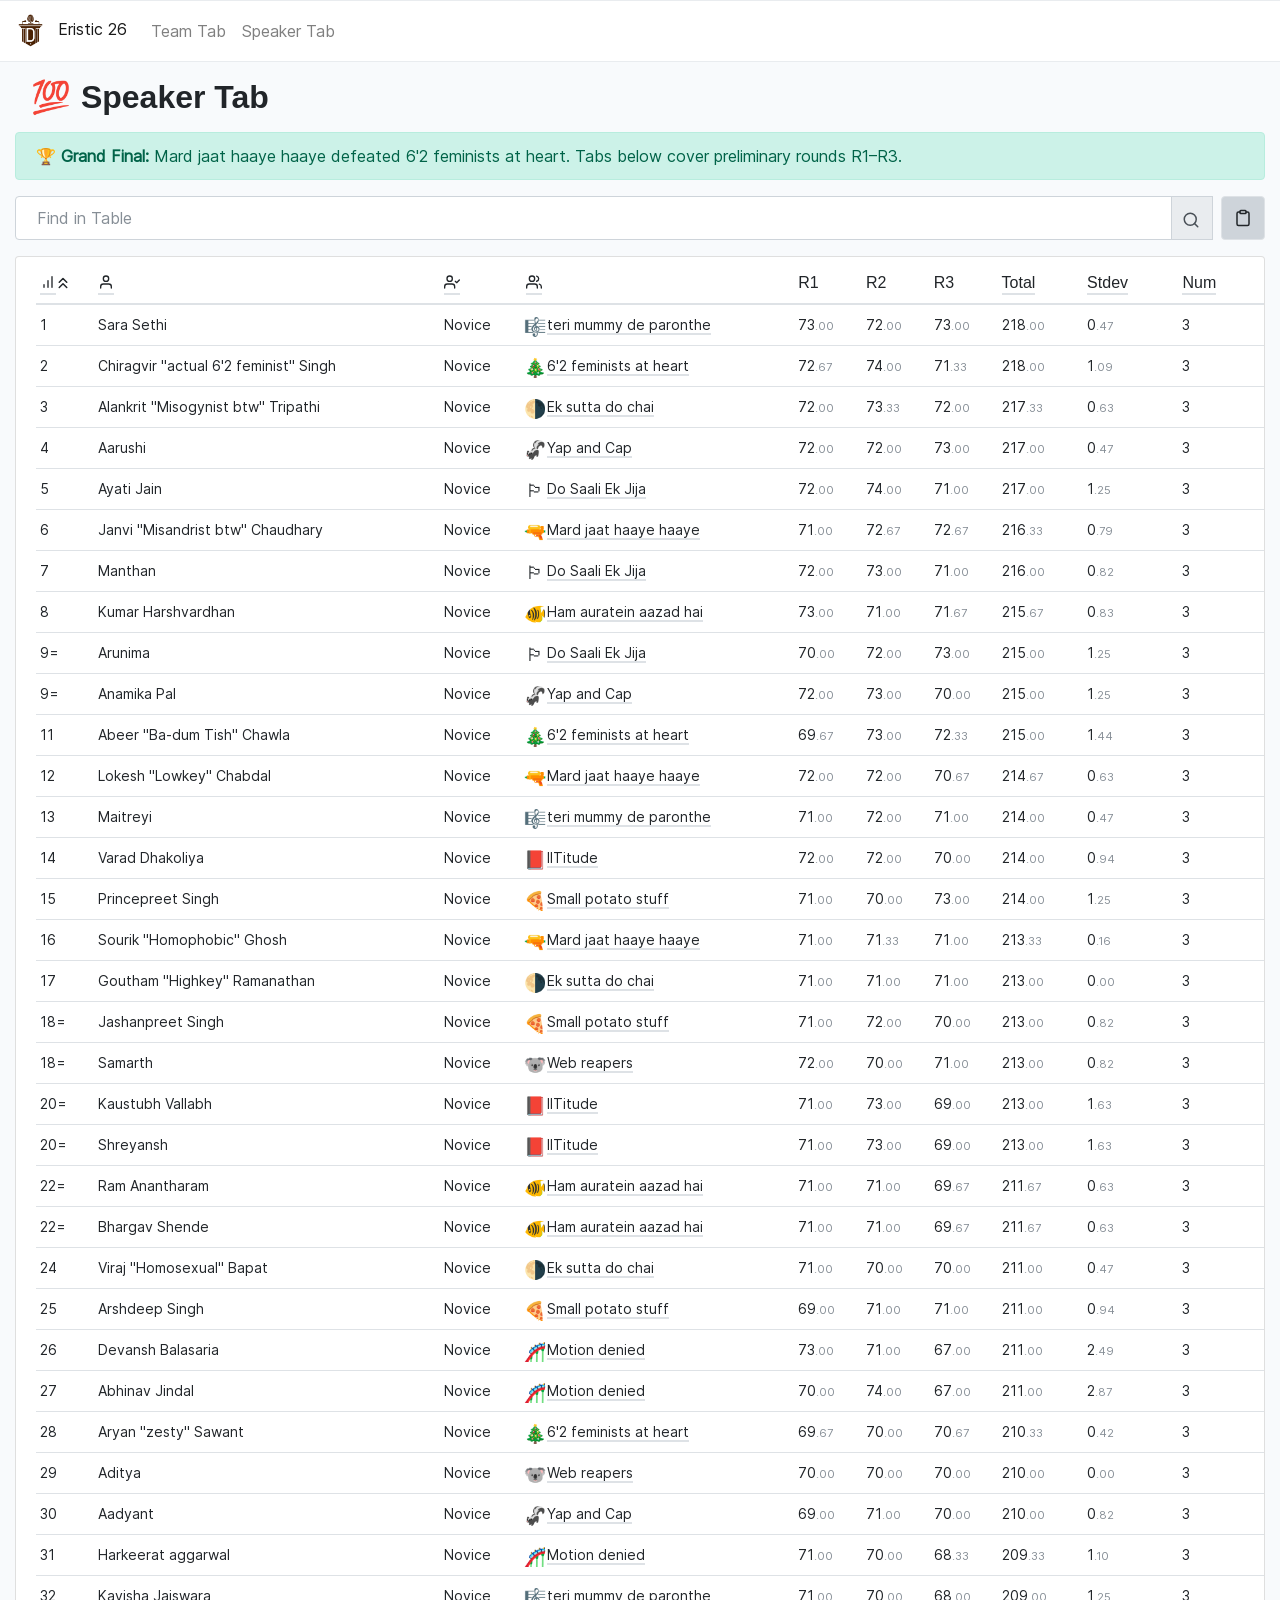
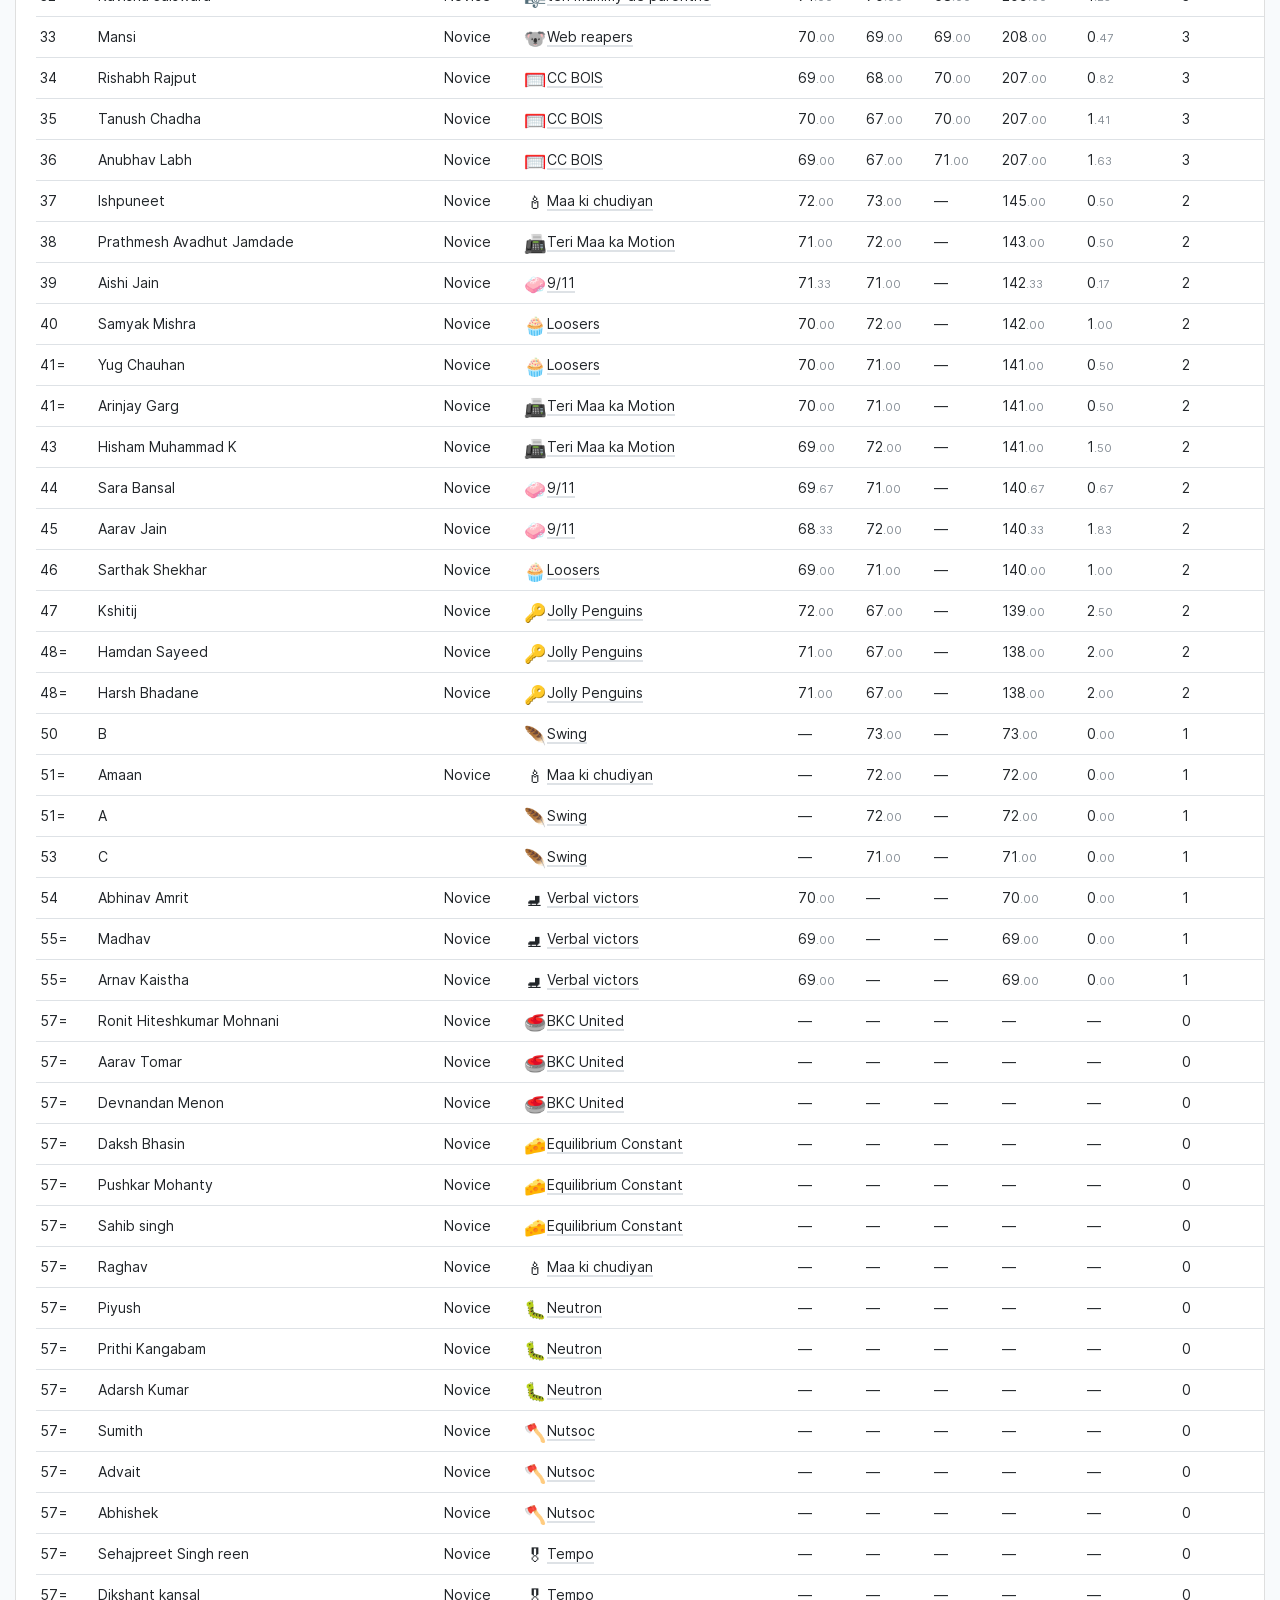
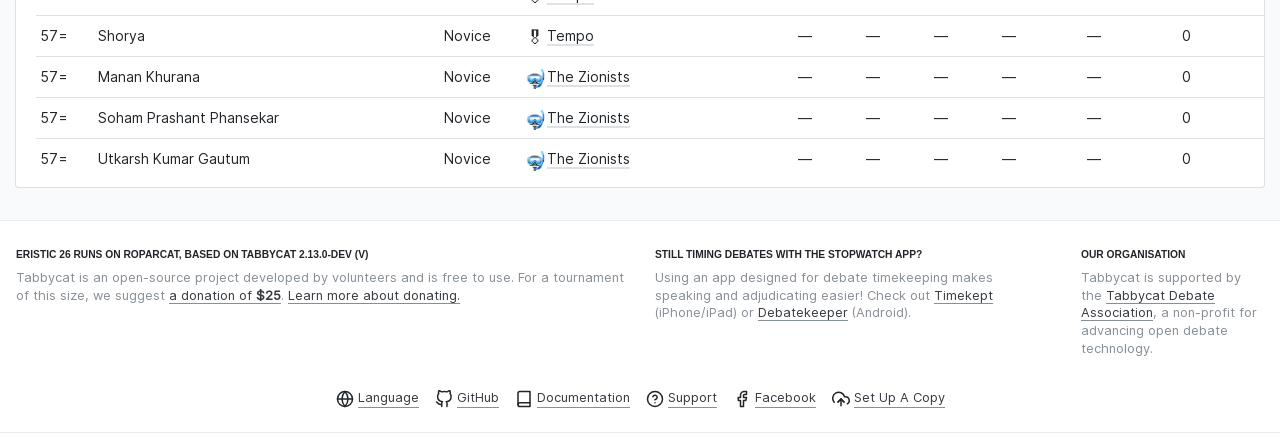
==== commit 2b6ac553: "Drop captain names from Grand Final banner Co-Authored-By: Claude Opus 5.5 <noreply@anthropic.com>" ====
--- a/speaker/index.html
+++ b/speaker/index.html
@@ -185,7 +185,7 @@
 
       <div class="row d-print-none">
         <div class="col" id="messages-container">
-<div class="alert alert-success">🏆 <strong>Grand Final:</strong> Mard jaat haaye haaye (Janvi's team) defeated 6'2 feminists at heart (Chiragvir's team). Tabs below cover preliminary rounds R1–R3.</div>
+<div class="alert alert-success">🏆 <strong>Grand Final:</strong> Mard jaat haaye haaye defeated 6'2 feminists at heart. Tabs below cover preliminary rounds R1–R3.</div>
           
           
         </div>
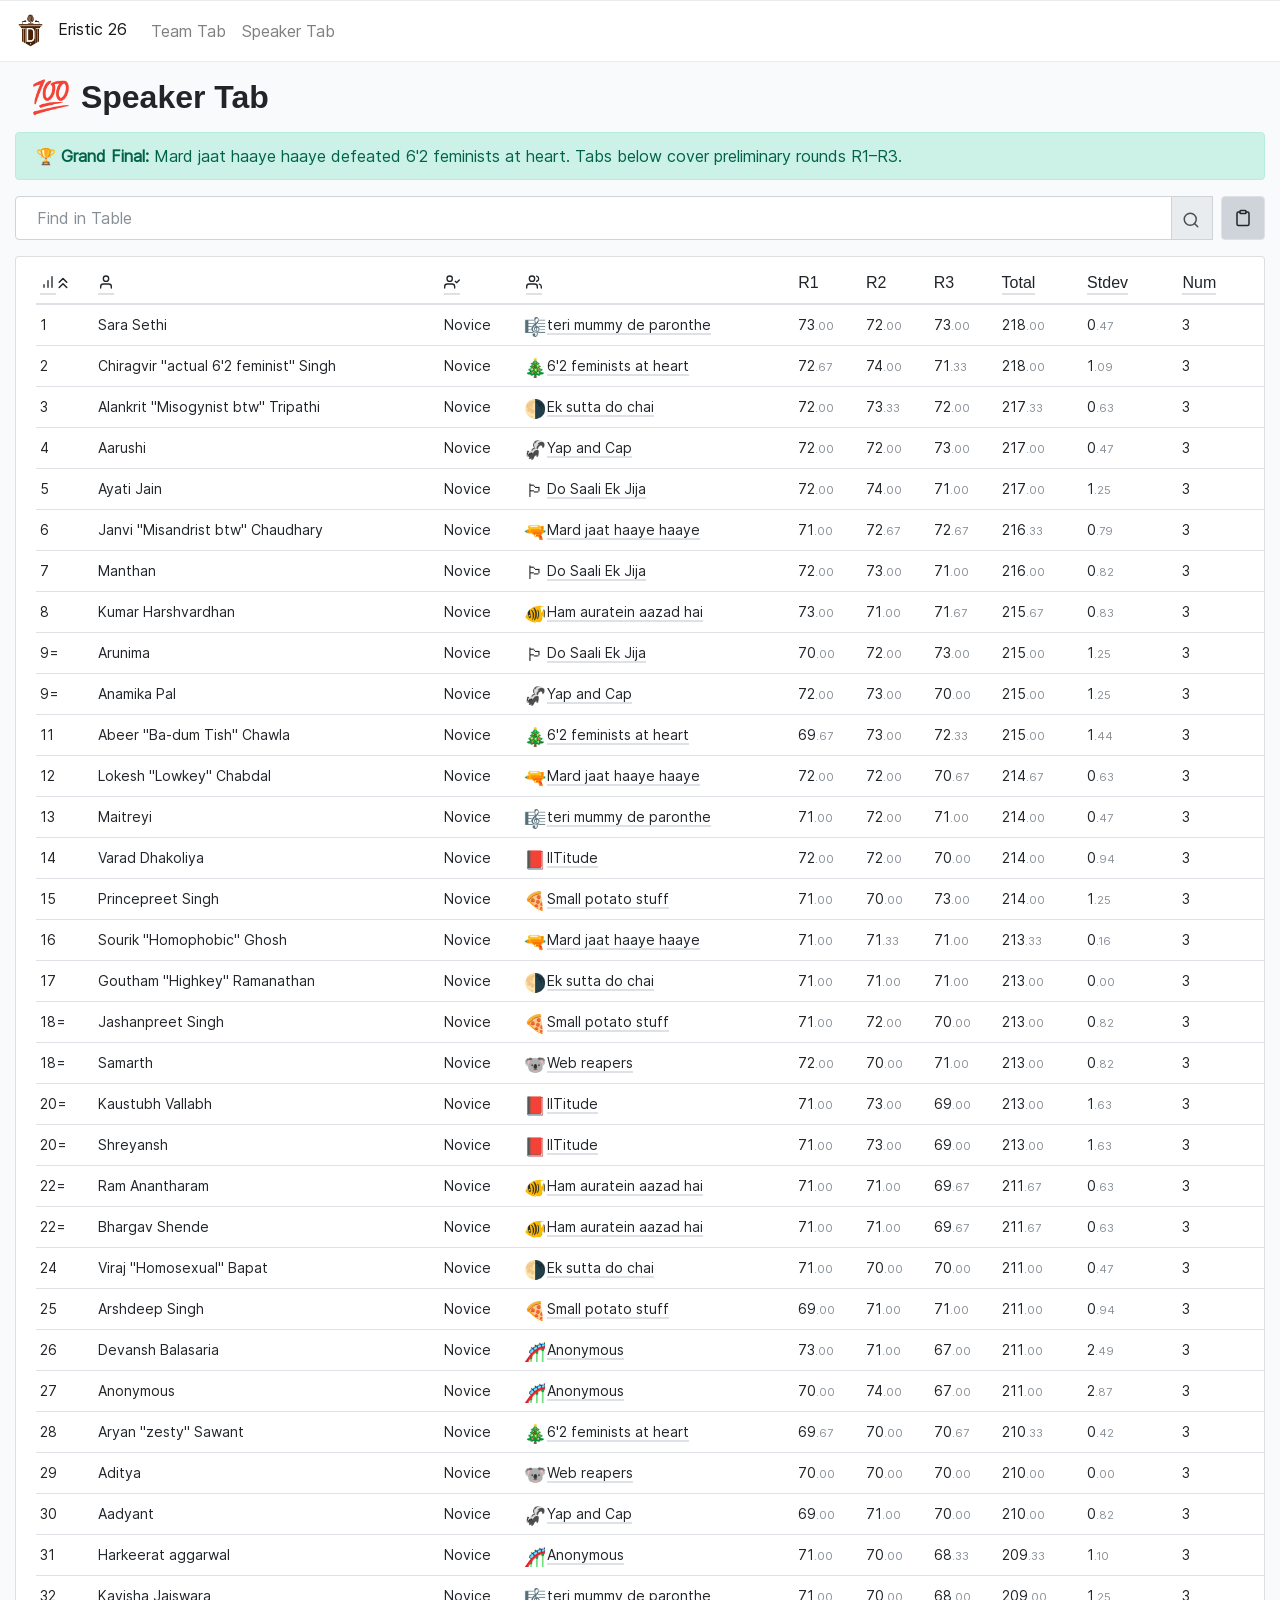
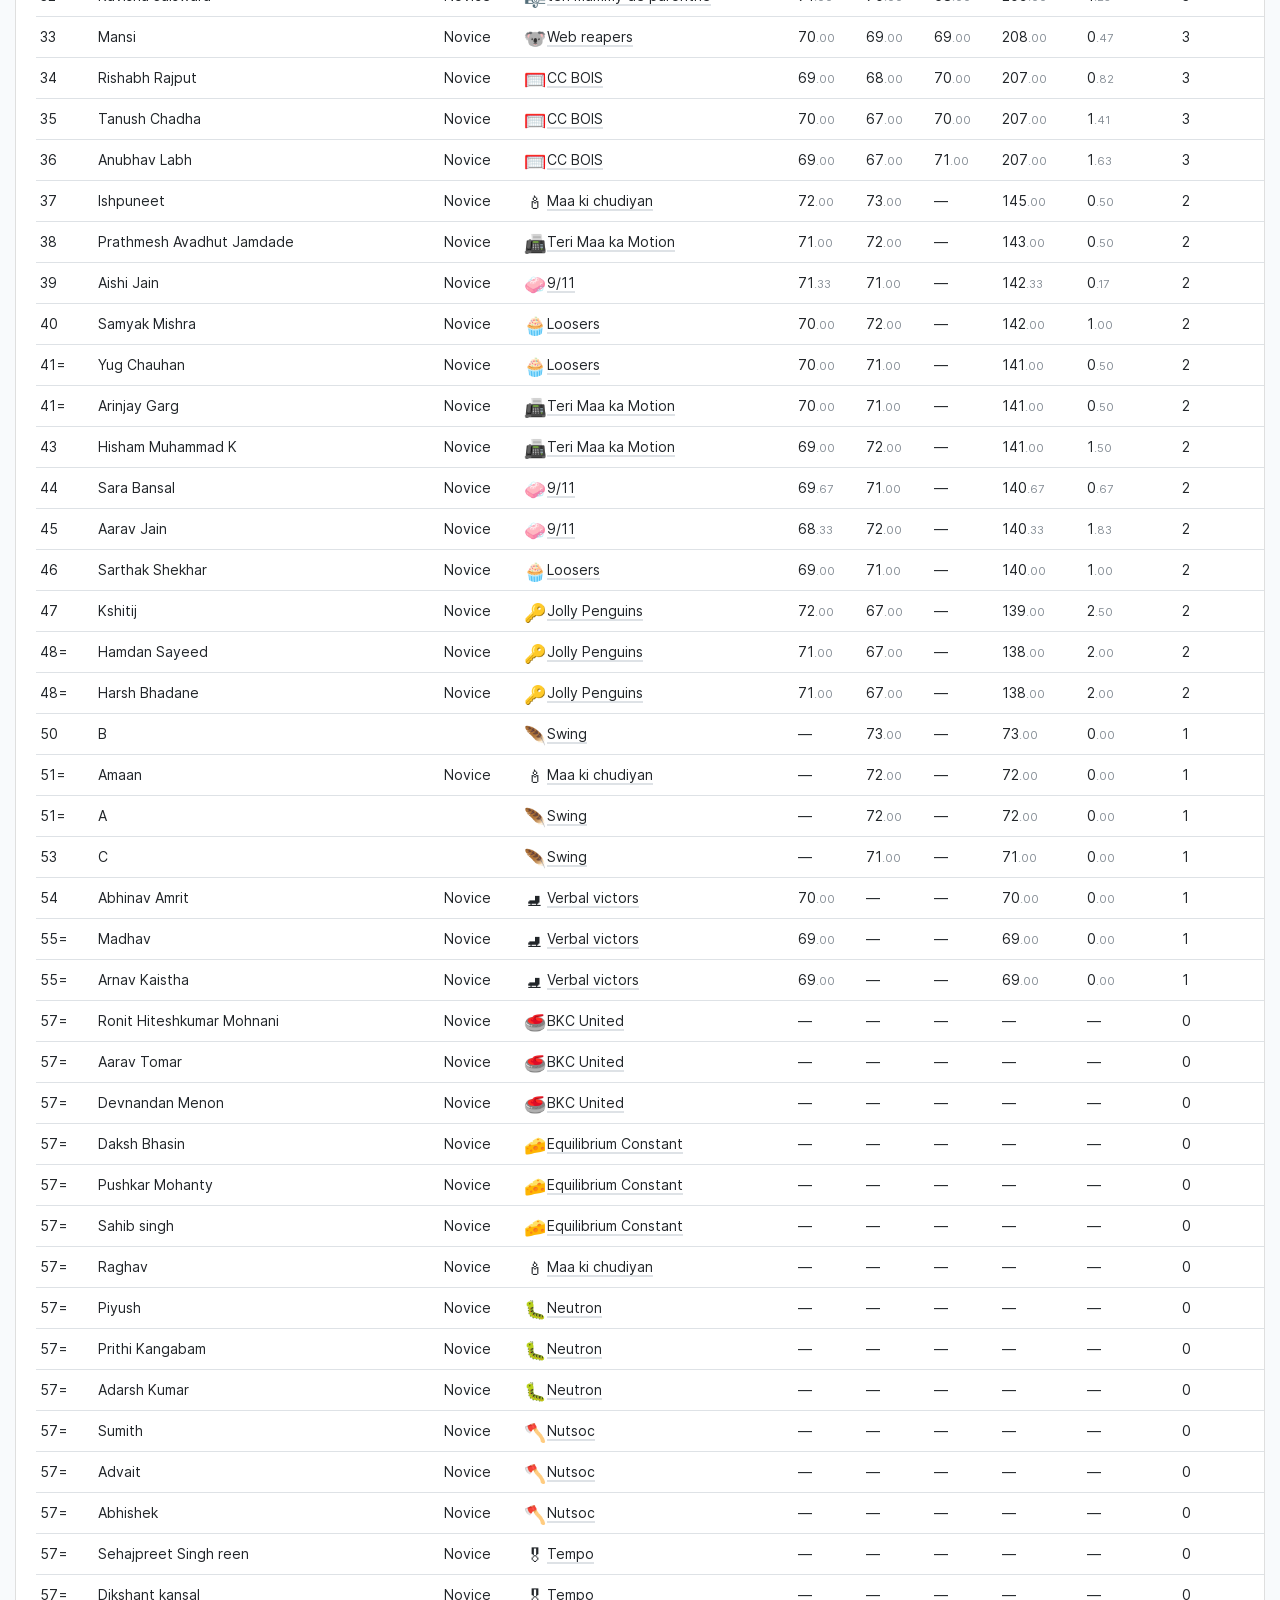
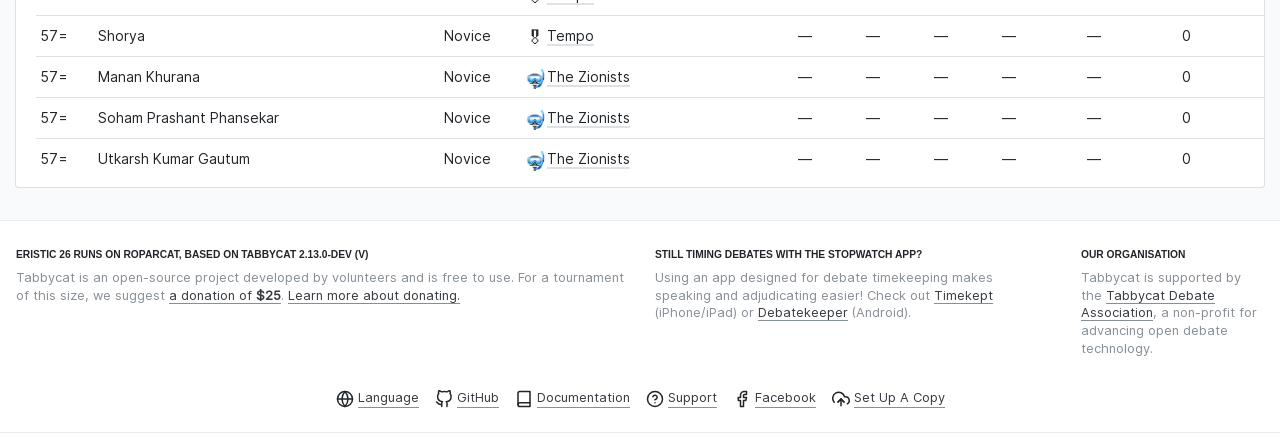
==== commit b55ccf23: "Redact a speaker and their team as Anonymous Co-Authored-By: Claude Opus 5.5 <noreply@anthropic.com>" ====
--- a/speaker/index.html
+++ b/speaker/index.html
@@ -457,7 +457,7 @@
   <script>
     // Set table data as a global from template variable
     window.vueData = {
-      tablesData: [{"head": [{"key": "Rk", "tooltip": "Rank", "icon": "bar-chart"}, {"key": "name", "tooltip": "Name", "icon": "user"}, {"key": "category", "title": "Category", "icon": "user-check", "tooltip": "Categories"}, {"key": "team", "tooltip": "Team", "icon": "users"}, {"key": "R1", "title": "R1"}, {"key": "R2", "title": "R2"}, {"key": "R3", "title": "R3"}, {"key": "Total", "tooltip": "Total", "title": "Total"}, {"key": "Stdev", "tooltip": "Standard deviation", "title": "Stdev"}, {"key": "Num", "tooltip": "Number of speeches given", "title": "Num"}], "data": [[{"text": "1", "sort": 1}, {"text": "Sara Sethi", "class": "no-wrap"}, {"text": "Novice"}, {"text": "teri mummy de paronthe", "emoji": "\ud83c\udfbc", "sort": "teri mummy de paronthe", "class": "team-name", "popover": {"title": "teri mummy de paronthe", "content": [{"text": "Kavisha Jaiswara, Sara Sethi, Maitreyi"}, {"text": "View teri mummy de paronthe's Record", "link": "#"}]}}, {"text": "73<small class=\"text-muted\">.00</small>"}, {"text": "72<small class=\"text-muted\">.00</small>"}, {"text": "73<small class=\"text-muted\">.00</small>"}, {"text": "218<small class=\"text-muted\">.00</small>", "sort": 218.0}, {"text": "0<small class=\"text-muted\">.47</small>", "sort": 0.471405}, {"text": "3", "sort": 3.0}], [{"text": "2", "sort": 2}, {"text": "Chiragvir &quot;actual 6&#x27;2 feminist&quot; Singh", "class": ""}, {"text": "Novice"}, {"text": "6&#x27;2 feminists at heart", "emoji": "\ud83c\udf84", "sort": "6&#x27;2 feminists at heart", "class": "team-name", "popover": {"title": "6&#x27;2 feminists at heart", "content": [{"text": "Chiragvir &quot;actual 6&#x27;2 feminist&quot; Singh, Aryan &quot;zesty&quot; Sawant, Abeer &quot;Ba-dum Tish&quot; Chawla"}, {"text": "View 6&#x27;2 feminists at heart's Record", "link": "#"}]}}, {"text": "72<small class=\"text-muted\">.67</small>"}, {"text": "74<small class=\"text-muted\">.00</small>"}, {"text": "71<small class=\"text-muted\">.33</small>"}, {"text": "218<small class=\"text-muted\">.00</small>", "sort": 218.0}, {"text": "1<small class=\"text-muted\">.09</small>", "sort": 1.088662}, {"text": "3", "sort": 3.0}], [{"text": "3", "sort": 3}, {"text": "Alankrit &quot;Misogynist btw&quot; Tripathi", "class": ""}, {"text": "Novice"}, {"text": "Ek sutta do chai", "emoji": "\ud83c\udf17", "sort": "Ek sutta do chai", "class": "team-name no-wrap", "popover": {"title": "Ek sutta do chai", "content": [{"text": "Alankrit &quot;Misogynist btw&quot; Tripathi, Viraj &quot;Homosexual&quot; Bapat, Goutham &quot;Highkey&quot; Ramanathan"}, {"text": "View Ek sutta do chai's Record", "link": "#"}]}}, {"text": "72<small class=\"text-muted\">.00</small>"}, {"text": "73<small class=\"text-muted\">.33</small>"}, {"text": "72<small class=\"text-muted\">.00</small>"}, {"text": "217<small class=\"text-muted\">.33</small>", "sort": 217.333333}, {"text": "0<small class=\"text-muted\">.63</small>", "sort": 0.628539}, {"text": "3", "sort": 3.0}], [{"text": "4", "sort": 4}, {"text": "Aarushi", "class": "no-wrap"}, {"text": "Novice"}, {"text": "Yap and Cap", "emoji": "\ud83e\udda8", "sort": "Yap and Cap", "class": "team-name no-wrap", "popover": {"title": "Yap and Cap", "content": [{"text": "Aarushi, Anamika Pal, Aadyant"}, {"text": "View Yap and Cap's Record", "link": "#"}]}}, {"text": "72<small class=\"text-muted\">.00</small>"}, {"text": "72<small class=\"text-muted\">.00</small>"}, {"text": "73<small class=\"text-muted\">.00</small>"}, {"text": "217<small class=\"text-muted\">.00</small>", "sort": 217.0}, {"text": "0<small class=\"text-muted\">.47</small>", "sort": 0.471405}, {"text": "3", "sort": 3.0}], [{"text": "5", "sort": 5}, {"text": "Ayati Jain", "class": "no-wrap"}, {"text": "Novice"}, {"text": "Do Saali Ek Jija", "emoji": "\ud83c\udff3", "sort": "Do Saali Ek Jija", "class": "team-name no-wrap", "popover": {"title": "Do Saali Ek Jija", "content": [{"text": "Arunima, Ayati Jain, Manthan"}, {"text": "View Do Saali Ek Jija's Record", "link": "#"}]}}, {"text": "72<small class=\"text-muted\">.00</small>"}, {"text": "74<small class=\"text-muted\">.00</small>"}, {"text": "71<small class=\"text-muted\">.00</small>"}, {"text": "217<small class=\"text-muted\">.00</small>", "sort": 217.0}, {"text": "1<small class=\"text-muted\">.25</small>", "sort": 1.247219}, {"text": "3", "sort": 3.0}], [{"text": "6", "sort": 6}, {"text": "Janvi &quot;Misandrist btw&quot; Chaudhary", "class": ""}, {"text": "Novice"}, {"text": "Mard jaat haaye haaye", "emoji": "\ud83d\udd2b", "sort": "Mard jaat haaye haaye", "class": "team-name", "popover": {"title": "Mard jaat haaye haaye", "content": [{"text": "Janvi &quot;Misandrist btw&quot; Chaudhary, Sourik &quot;Homophobic&quot; Ghosh, Lokesh &quot;Lowkey&quot; Chabdal"}, {"text": "View Mard jaat haaye haaye's Record", "link": "#"}]}}, {"text": "71<small class=\"text-muted\">.00</small>"}, {"text": "72<small class=\"text-muted\">.67</small>"}, {"text": "72<small class=\"text-muted\">.67</small>"}, {"text": "216<small class=\"text-muted\">.33</small>", "sort": 216.333333}, {"text": "0<small class=\"text-muted\">.79</small>", "sort": 0.785674}, {"text": "3", "sort": 3.0}], [{"text": "7", "sort": 7}, {"text": "Manthan", "class": "no-wrap"}, {"text": "Novice"}, {"text": "Do Saali Ek Jija", "emoji": "\ud83c\udff3", "sort": "Do Saali Ek Jija", "class": "team-name no-wrap", "popover": {"title": "Do Saali Ek Jija", "content": [{"text": "Arunima, Ayati Jain, Manthan"}, {"text": "View Do Saali Ek Jija's Record", "link": "#"}]}}, {"text": "72<small class=\"text-muted\">.00</small>"}, {"text": "73<small class=\"text-muted\">.00</small>"}, {"text": "71<small class=\"text-muted\">.00</small>"}, {"text": "216<small class=\"text-muted\">.00</small>", "sort": 216.0}, {"text": "0<small class=\"text-muted\">.82</small>", "sort": 0.816497}, {"text": "3", "sort": 3.0}], [{"text": "8", "sort": 8}, {"text": "Kumar Harshvardhan", "class": "no-wrap"}, {"text": "Novice"}, {"text": "Ham auratein aazad hai", "emoji": "\ud83d\udc20", "sort": "Ham auratein aazad hai", "class": "team-name", "popover": {"title": "Ham auratein aazad hai", "content": [{"text": "Kumar Harshvardhan, Ram Anantharam, Bhargav Shende"}, {"text": "View Ham auratein aazad hai's Record", "link": "#"}]}}, {"text": "73<small class=\"text-muted\">.00</small>"}, {"text": "71<small class=\"text-muted\">.00</small>"}, {"text": "71<small class=\"text-muted\">.67</small>"}, {"text": "215<small class=\"text-muted\">.67</small>", "sort": 215.666667}, {"text": "0<small class=\"text-muted\">.83</small>", "sort": 0.831479}, {"text": "3", "sort": 3.0}], [{"text": "9=", "sort": 9}, {"text": "Arunima", "class": "no-wrap"}, {"text": "Novice"}, {"text": "Do Saali Ek Jija", "emoji": "\ud83c\udff3", "sort": "Do Saali Ek Jija", "class": "team-name no-wrap", "popover": {"title": "Do Saali Ek Jija", "content": [{"text": "Arunima, Ayati Jain, Manthan"}, {"text": "View Do Saali Ek Jija's Record", "link": "#"}]}}, {"text": "70<small class=\"text-muted\">.00</small>"}, {"text": "72<small class=\"text-muted\">.00</small>"}, {"text": "73<small class=\"text-muted\">.00</small>"}, {"text": "215<small class=\"text-muted\">.00</small>", "sort": 215.0}, {"text": "1<small class=\"text-muted\">.25</small>", "sort": 1.247219}, {"text": "3", "sort": 3.0}], [{"text": "9=", "sort": 9}, {"text": "Anamika Pal", "class": "no-wrap"}, {"text": "Novice"}, {"text": "Yap and Cap", "emoji": "\ud83e\udda8", "sort": "Yap and Cap", "class": "team-name no-wrap", "popover": {"title": "Yap and Cap", "content": [{"text": "Aarushi, Anamika Pal, Aadyant"}, {"text": "View Yap and Cap's Record", "link": "#"}]}}, {"text": "72<small class=\"text-muted\">.00</small>"}, {"text": "73<small class=\"text-muted\">.00</small>"}, {"text": "70<small class=\"text-muted\">.00</small>"}, {"text": "215<small class=\"text-muted\">.00</small>", "sort": 215.0}, {"text": "1<small class=\"text-muted\">.25</small>", "sort": 1.247219}, {"text": "3", "sort": 3.0}], [{"text": "11", "sort": 11}, {"text": "Abeer &quot;Ba-dum Tish&quot; Chawla", "class": ""}, {"text": "Novice"}, {"text": "6&#x27;2 feminists at heart", "emoji": "\ud83c\udf84", "sort": "6&#x27;2 feminists at heart", "class": "team-name", "popover": {"title": "6&#x27;2 feminists at heart", "content": [{"text": "Chiragvir &quot;actual 6&#x27;2 feminist&quot; Singh, Aryan &quot;zesty&quot; Sawant, Abeer &quot;Ba-dum Tish&quot; Chawla"}, {"text": "View 6&#x27;2 feminists at heart's Record", "link": "#"}]}}, {"text": "69<small class=\"text-muted\">.67</small>"}, {"text": "73<small class=\"text-muted\">.00</small>"}, {"text": "72<small class=\"text-muted\">.33</small>"}, {"text": "215<small class=\"text-muted\">.00</small>", "sort": 215.0}, {"text": "1<small class=\"text-muted\">.44</small>", "sort": 1.440165}, {"text": "3", "sort": 3.0}], [{"text": "12", "sort": 12}, {"text": "Lokesh &quot;Lowkey&quot; Chabdal", "class": ""}, {"text": "Novice"}, {"text": "Mard jaat haaye haaye", "emoji": "\ud83d\udd2b", "sort": "Mard jaat haaye haaye", "class": "team-name", "popover": {"title": "Mard jaat haaye haaye", "content": [{"text": "Janvi &quot;Misandrist btw&quot; Chaudhary, Sourik &quot;Homophobic&quot; Ghosh, Lokesh &quot;Lowkey&quot; Chabdal"}, {"text": "View Mard jaat haaye haaye's Record", "link": "#"}]}}, {"text": "72<small class=\"text-muted\">.00</small>"}, {"text": "72<small class=\"text-muted\">.00</small>"}, {"text": "70<small class=\"text-muted\">.67</small>"}, {"text": "214<small class=\"text-muted\">.67</small>", "sort": 214.666667}, {"text": "0<small class=\"text-muted\">.63</small>", "sort": 0.628539}, {"text": "3", "sort": 3.0}], [{"text": "13", "sort": 13}, {"text": "Maitreyi", "class": "no-wrap"}, {"text": "Novice"}, {"text": "teri mummy de paronthe", "emoji": "\ud83c\udfbc", "sort": "teri mummy de paronthe", "class": "team-name", "popover": {"title": "teri mummy de paronthe", "content": [{"text": "Kavisha Jaiswara, Sara Sethi, Maitreyi"}, {"text": "View teri mummy de paronthe's Record", "link": "#"}]}}, {"text": "71<small class=\"text-muted\">.00</small>"}, {"text": "72<small class=\"text-muted\">.00</small>"}, {"text": "71<small class=\"text-muted\">.00</small>"}, {"text": "214<small class=\"text-muted\">.00</small>", "sort": 214.0}, {"text": "0<small class=\"text-muted\">.47</small>", "sort": 0.471405}, {"text": "3", "sort": 3.0}], [{"text": "14", "sort": 14}, {"text": "Varad Dhakoliya", "class": "no-wrap"}, {"text": "Novice"}, {"text": "IITitude", "emoji": "\ud83d\udcd5", "sort": "IITitude", "class": "team-name no-wrap", "popover": {"title": "IITitude", "content": [{"text": "Kaustubh Vallabh, Varad Dhakoliya, Shreyansh"}, {"text": "View IITitude's Record", "link": "#"}]}}, {"text": "72<small class=\"text-muted\">.00</small>"}, {"text": "72<small class=\"text-muted\">.00</small>"}, {"text": "70<small class=\"text-muted\">.00</small>"}, {"text": "214<small class=\"text-muted\">.00</small>", "sort": 214.0}, {"text": "0<small class=\"text-muted\">.94</small>", "sort": 0.942809}, {"text": "3", "sort": 3.0}], [{"text": "15", "sort": 15}, {"text": "Princepreet Singh", "class": "no-wrap"}, {"text": "Novice"}, {"text": "Small potato stuff", "emoji": "\ud83c\udf55", "sort": "Small potato stuff", "class": "team-name", "popover": {"title": "Small potato stuff", "content": [{"text": "Arshdeep Singh, Princepreet Singh, Jashanpreet Singh"}, {"text": "View Small potato stuff's Record", "link": "#"}]}}, {"text": "71<small class=\"text-muted\">.00</small>"}, {"text": "70<small class=\"text-muted\">.00</small>"}, {"text": "73<small class=\"text-muted\">.00</small>"}, {"text": "214<small class=\"text-muted\">.00</small>", "sort": 214.0}, {"text": "1<small class=\"text-muted\">.25</small>", "sort": 1.247219}, {"text": "3", "sort": 3.0}], [{"text": "16", "sort": 16}, {"text": "Sourik &quot;Homophobic&quot; Ghosh", "class": ""}, {"text": "Novice"}, {"text": "Mard jaat haaye haaye", "emoji": "\ud83d\udd2b", "sort": "Mard jaat haaye haaye", "class": "team-name", "popover": {"title": "Mard jaat haaye haaye", "content": [{"text": "Janvi &quot;Misandrist btw&quot; Chaudhary, Sourik &quot;Homophobic&quot; Ghosh, Lokesh &quot;Lowkey&quot; Chabdal"}, {"text": "View Mard jaat haaye haaye's Record", "link": "#"}]}}, {"text": "71<small class=\"text-muted\">.00</small>"}, {"text": "71<small class=\"text-muted\">.33</small>"}, {"text": "71<small class=\"text-muted\">.00</small>"}, {"text": "213<small class=\"text-muted\">.33</small>", "sort": 213.333333}, {"text": "0<small class=\"text-muted\">.16</small>", "sort": 0.157135}, {"text": "3", "sort": 3.0}], [{"text": "17", "sort": 17}, {"text": "Goutham &quot;Highkey&quot; Ramanathan", "class": ""}, {"text": "Novice"}, {"text": "Ek sutta do chai", "emoji": "\ud83c\udf17", "sort": "Ek sutta do chai", "class": "team-name no-wrap", "popover": {"title": "Ek sutta do chai", "content": [{"text": "Alankrit &quot;Misogynist btw&quot; Tripathi, Viraj &quot;Homosexual&quot; Bapat, Goutham &quot;Highkey&quot; Ramanathan"}, {"text": "View Ek sutta do chai's Record", "link": "#"}]}}, {"text": "71<small class=\"text-muted\">.00</small>"}, {"text": "71<small class=\"text-muted\">.00</small>"}, {"text": "71<small class=\"text-muted\">.00</small>"}, {"text": "213<small class=\"text-muted\">.00</small>", "sort": 213.0}, {"text": "0<small class=\"text-muted\">.00</small>", "sort": 0.0}, {"text": "3", "sort": 3.0}], [{"text": "18=", "sort": 18}, {"text": "Jashanpreet Singh", "class": "no-wrap"}, {"text": "Novice"}, {"text": "Small potato stuff", "emoji": "\ud83c\udf55", "sort": "Small potato stuff", "class": "team-name", "popover": {"title": "Small potato stuff", "content": [{"text": "Arshdeep Singh, Princepreet Singh, Jashanpreet Singh"}, {"text": "View Small potato stuff's Record", "link": "#"}]}}, {"text": "71<small class=\"text-muted\">.00</small>"}, {"text": "72<small class=\"text-muted\">.00</small>"}, {"text": "70<small class=\"text-muted\">.00</small>"}, {"text": "213<small class=\"text-muted\">.00</small>", "sort": 213.0}, {"text": "0<small class=\"text-muted\">.82</small>", "sort": 0.816497}, {"text": "3", "sort": 3.0}], [{"text": "18=", "sort": 18}, {"text": "Samarth", "class": "no-wrap"}, {"text": "Novice"}, {"text": "Web reapers", "emoji": "\ud83d\udc28", "sort": "Web reapers", "class": "team-name no-wrap", "popover": {"title": "Web reapers", "content": [{"text": "Samarth, Mansi, Aditya"}, {"text": "View Web reapers's Record", "link": "#"}]}}, {"text": "72<small class=\"text-muted\">.00</small>"}, {"text": "70<small class=\"text-muted\">.00</small>"}, {"text": "71<small class=\"text-muted\">.00</small>"}, {"text": "213<small class=\"text-muted\">.00</small>", "sort": 213.0}, {"text": "0<small class=\"text-muted\">.82</small>", "sort": 0.816497}, {"text": "3", "sort": 3.0}], [{"text": "20=", "sort": 20}, {"text": "Kaustubh Vallabh", "class": "no-wrap"}, {"text": "Novice"}, {"text": "IITitude", "emoji": "\ud83d\udcd5", "sort": "IITitude", "class": "team-name no-wrap", "popover": {"title": "IITitude", "content": [{"text": "Kaustubh Vallabh, Varad Dhakoliya, Shreyansh"}, {"text": "View IITitude's Record", "link": "#"}]}}, {"text": "71<small class=\"text-muted\">.00</small>"}, {"text": "73<small class=\"text-muted\">.00</small>"}, {"text": "69<small class=\"text-muted\">.00</small>"}, {"text": "213<small class=\"text-muted\">.00</small>", "sort": 213.0}, {"text": "1<small class=\"text-muted\">.63</small>", "sort": 1.632993}, {"text": "3", "sort": 3.0}], [{"text": "20=", "sort": 20}, {"text": "Shreyansh", "class": "no-wrap"}, {"text": "Novice"}, {"text": "IITitude", "emoji": "\ud83d\udcd5", "sort": "IITitude", "class": "team-name no-wrap", "popover": {"title": "IITitude", "content": [{"text": "Kaustubh Vallabh, Varad Dhakoliya, Shreyansh"}, {"text": "View IITitude's Record", "link": "#"}]}}, {"text": "71<small class=\"text-muted\">.00</small>"}, {"text": "73<small class=\"text-muted\">.00</small>"}, {"text": "69<small class=\"text-muted\">.00</small>"}, {"text": "213<small class=\"text-muted\">.00</small>", "sort": 213.0}, {"text": "1<small class=\"text-muted\">.63</small>", "sort": 1.632993}, {"text": "3", "sort": 3.0}], [{"text": "22=", "sort": 22}, {"text": "Ram Anantharam", "class": "no-wrap"}, {"text": "Novice"}, {"text": "Ham auratein aazad hai", "emoji": "\ud83d\udc20", "sort": "Ham auratein aazad hai", "class": "team-name", "popover": {"title": "Ham auratein aazad hai", "content": [{"text": "Kumar Harshvardhan, Ram Anantharam, Bhargav Shende"}, {"text": "View Ham auratein aazad hai's Record", "link": "#"}]}}, {"text": "71<small class=\"text-muted\">.00</small>"}, {"text": "71<small class=\"text-muted\">.00</small>"}, {"text": "69<small class=\"text-muted\">.67</small>"}, {"text": "211<small class=\"text-muted\">.67</small>", "sort": 211.666667}, {"text": "0<small class=\"text-muted\">.63</small>", "sort": 0.628539}, {"text": "3", "sort": 3.0}], [{"text": "22=", "sort": 22}, {"text": "Bhargav Shende", "class": "no-wrap"}, {"text": "Novice"}, {"text": "Ham auratein aazad hai", "emoji": "\ud83d\udc20", "sort": "Ham auratein aazad hai", "class": "team-name", "popover": {"title": "Ham auratein aazad hai", "content": [{"text": "Kumar Harshvardhan, Ram Anantharam, Bhargav Shende"}, {"text": "View Ham auratein aazad hai's Record", "link": "#"}]}}, {"text": "71<small class=\"text-muted\">.00</small>"}, {"text": "71<small class=\"text-muted\">.00</small>"}, {"text": "69<small class=\"text-muted\">.67</small>"}, {"text": "211<small class=\"text-muted\">.67</small>", "sort": 211.666667}, {"text": "0<small class=\"text-muted\">.63</small>", "sort": 0.628539}, {"text": "3", "sort": 3.0}], [{"text": "24", "sort": 24}, {"text": "Viraj &quot;Homosexual&quot; Bapat", "class": ""}, {"text": "Novice"}, {"text": "Ek sutta do chai", "emoji": "\ud83c\udf17", "sort": "Ek sutta do chai", "class": "team-name no-wrap", "popover": {"title": "Ek sutta do chai", "content": [{"text": "Alankrit &quot;Misogynist btw&quot; Tripathi, Viraj &quot;Homosexual&quot; Bapat, Goutham &quot;Highkey&quot; Ramanathan"}, {"text": "View Ek sutta do chai's Record", "link": "#"}]}}, {"text": "71<small class=\"text-muted\">.00</small>"}, {"text": "70<small class=\"text-muted\">.00</small>"}, {"text": "70<small class=\"text-muted\">.00</small>"}, {"text": "211<small class=\"text-muted\">.00</small>", "sort": 211.0}, {"text": "0<small class=\"text-muted\">.47</small>", "sort": 0.471405}, {"text": "3", "sort": 3.0}], [{"text": "25", "sort": 25}, {"text": "Arshdeep Singh", "class": "no-wrap"}, {"text": "Novice"}, {"text": "Small potato stuff", "emoji": "\ud83c\udf55", "sort": "Small potato stuff", "class": "team-name", "popover": {"title": "Small potato stuff", "content": [{"text": "Arshdeep Singh, Princepreet Singh, Jashanpreet Singh"}, {"text": "View Small potato stuff's Record", "link": "#"}]}}, {"text": "69<small class=\"text-muted\">.00</small>"}, {"text": "71<small class=\"text-muted\">.00</small>"}, {"text": "71<small class=\"text-muted\">.00</small>"}, {"text": "211<small class=\"text-muted\">.00</small>", "sort": 211.0}, {"text": "0<small class=\"text-muted\">.94</small>", "sort": 0.942809}, {"text": "3", "sort": 3.0}], [{"text": "26", "sort": 26}, {"text": "Devansh Balasaria", "class": "no-wrap"}, {"text": "Novice"}, {"text": "Motion denied", "emoji": "\ud83c\udfa2", "sort": "Motion denied", "class": "team-name no-wrap", "popover": {"title": "Motion denied", "content": [{"text": "Devansh Balasaria, Abhinav Jindal, Harkeerat aggarwal"}, {"text": "View Motion denied's Record", "link": "#"}]}}, {"text": "73<small class=\"text-muted\">.00</small>"}, {"text": "71<small class=\"text-muted\">.00</small>"}, {"text": "67<small class=\"text-muted\">.00</small>"}, {"text": "211<small class=\"text-muted\">.00</small>", "sort": 211.0}, {"text": "2<small class=\"text-muted\">.49</small>", "sort": 2.494438}, {"text": "3", "sort": 3.0}], [{"text": "27", "sort": 27}, {"text": "Abhinav Jindal", "class": "no-wrap"}, {"text": "Novice"}, {"text": "Motion denied", "emoji": "\ud83c\udfa2", "sort": "Motion denied", "class": "team-name no-wrap", "popover": {"title": "Motion denied", "content": [{"text": "Devansh Balasaria, Abhinav Jindal, Harkeerat aggarwal"}, {"text": "View Motion denied's Record", "link": "#"}]}}, {"text": "70<small class=\"text-muted\">.00</small>"}, {"text": "74<small class=\"text-muted\">.00</small>"}, {"text": "67<small class=\"text-muted\">.00</small>"}, {"text": "211<small class=\"text-muted\">.00</small>", "sort": 211.0}, {"text": "2<small class=\"text-muted\">.87</small>", "sort": 2.867442}, {"text": "3", "sort": 3.0}], [{"text": "28", "sort": 28}, {"text": "Aryan &quot;zesty&quot; Sawant", "class": ""}, {"text": "Novice"}, {"text": "6&#x27;2 feminists at heart", "emoji": "\ud83c\udf84", "sort": "6&#x27;2 feminists at heart", "class": "team-name", "popover": {"title": "6&#x27;2 feminists at heart", "content": [{"text": "Chiragvir &quot;actual 6&#x27;2 feminist&quot; Singh, Aryan &quot;zesty&quot; Sawant, Abeer &quot;Ba-dum Tish&quot; Chawla"}, {"text": "View 6&#x27;2 feminists at heart's Record", "link": "#"}]}}, {"text": "69<small class=\"text-muted\">.67</small>"}, {"text": "70<small class=\"text-muted\">.00</small>"}, {"text": "70<small class=\"text-muted\">.67</small>"}, {"text": "210<small class=\"text-muted\">.33</small>", "sort": 210.333333}, {"text": "0<small class=\"text-muted\">.42</small>", "sort": 0.41574}, {"text": "3", "sort": 3.0}], [{"text": "29", "sort": 29}, {"text": "Aditya", "class": "no-wrap"}, {"text": "Novice"}, {"text": "Web reapers", "emoji": "\ud83d\udc28", "sort": "Web reapers", "class": "team-name no-wrap", "popover": {"title": "Web reapers", "content": [{"text": "Samarth, Mansi, Aditya"}, {"text": "View Web reapers's Record", "link": "#"}]}}, {"text": "70<small class=\"text-muted\">.00</small>"}, {"text": "70<small class=\"text-muted\">.00</small>"}, {"text": "70<small class=\"text-muted\">.00</small>"}, {"text": "210<small class=\"text-muted\">.00</small>", "sort": 210.0}, {"text": "0<small class=\"text-muted\">.00</small>", "sort": 0.0}, {"text": "3", "sort": 3.0}], [{"text": "30", "sort": 30}, {"text": "Aadyant", "class": "no-wrap"}, {"text": "Novice"}, {"text": "Yap and Cap", "emoji": "\ud83e\udda8", "sort": "Yap and Cap", "class": "team-name no-wrap", "popover": {"title": "Yap and Cap", "content": [{"text": "Aarushi, Anamika Pal, Aadyant"}, {"text": "View Yap and Cap's Record", "link": "#"}]}}, {"text": "69<small class=\"text-muted\">.00</small>"}, {"text": "71<small class=\"text-muted\">.00</small>"}, {"text": "70<small class=\"text-muted\">.00</small>"}, {"text": "210<small class=\"text-muted\">.00</small>", "sort": 210.0}, {"text": "0<small class=\"text-muted\">.82</small>", "sort": 0.816497}, {"text": "3", "sort": 3.0}], [{"text": "31", "sort": 31}, {"text": "Harkeerat aggarwal", "class": "no-wrap"}, {"text": "Novice"}, {"text": "Motion denied", "emoji": "\ud83c\udfa2", "sort": "Motion denied", "class": "team-name no-wrap", "popover": {"title": "Motion denied", "content": [{"text": "Devansh Balasaria, Abhinav Jindal, Harkeerat aggarwal"}, {"text": "View Motion denied's Record", "link": "#"}]}}, {"text": "71<small class=\"text-muted\">.00</small>"}, {"text": "70<small class=\"text-muted\">.00</small>"}, {"text": "68<small class=\"text-muted\">.33</small>"}, {"text": "209<small class=\"text-muted\">.33</small>", "sort": 209.333333}, {"text": "1<small class=\"text-muted\">.10</small>", "sort": 1.099944}, {"text": "3", "sort": 3.0}], [{"text": "32", "sort": 32}, {"text": "Kavisha Jaiswara", "class": "no-wrap"}, {"text": "Novice"}, {"text": "teri mummy de paronthe", "emoji": "\ud83c\udfbc", "sort": "teri mummy de paronthe", "class": "team-name", "popover": {"title": "teri mummy de paronthe", "content": [{"text": "Kavisha Jaiswara, Sara Sethi, Maitreyi"}, {"text": "View teri mummy de paronthe's Record", "link": "#"}]}}, {"text": "71<small class=\"text-muted\">.00</small>"}, {"text": "70<small class=\"text-muted\">.00</small>"}, {"text": "68<small class=\"text-muted\">.00</small>"}, {"text": "209<small class=\"text-muted\">.00</small>", "sort": 209.0}, {"text": "1<small class=\"text-muted\">.25</small>", "sort": 1.247219}, {"text": "3", "sort": 3.0}], [{"text": "33", "sort": 33}, {"text": "Mansi", "class": "no-wrap"}, {"text": "Novice"}, {"text": "Web reapers", "emoji": "\ud83d\udc28", "sort": "Web reapers", "class": "team-name no-wrap", "popover": {"title": "Web reapers", "content": [{"text": "Samarth, Mansi, Aditya"}, {"text": "View Web reapers's Record", "link": "#"}]}}, {"text": "70<small class=\"text-muted\">.00</small>"}, {"text": "69<small class=\"text-muted\">.00</small>"}, {"text": "69<small class=\"text-muted\">.00</small>"}, {"text": "208<small class=\"text-muted\">.00</small>", "sort": 208.0}, {"text": "0<small class=\"text-muted\">.47</small>", "sort": 0.471405}, {"text": "3", "sort": 3.0}], [{"text": "34", "sort": 34}, {"text": "Rishabh Rajput", "class": "no-wrap"}, {"text": "Novice"}, {"text": "CC BOIS", "emoji": "\ud83e\udd45", "sort": "CC BOIS", "class": "team-name no-wrap", "popover": {"title": "CC BOIS", "content": [{"text": "Anubhav Labh, Tanush Chadha, Rishabh Rajput"}, {"text": "View CC BOIS's Record", "link": "#"}]}}, {"text": "69<small class=\"text-muted\">.00</small>"}, {"text": "68<small class=\"text-muted\">.00</small>"}, {"text": "70<small class=\"text-muted\">.00</small>"}, {"text": "207<small class=\"text-muted\">.00</small>", "sort": 207.0}, {"text": "0<small class=\"text-muted\">.82</small>", "sort": 0.816497}, {"text": "3", "sort": 3.0}], [{"text": "35", "sort": 35}, {"text": "Tanush Chadha", "class": "no-wrap"}, {"text": "Novice"}, {"text": "CC BOIS", "emoji": "\ud83e\udd45", "sort": "CC BOIS", "class": "team-name no-wrap", "popover": {"title": "CC BOIS", "content": [{"text": "Anubhav Labh, Tanush Chadha, Rishabh Rajput"}, {"text": "View CC BOIS's Record", "link": "#"}]}}, {"text": "70<small class=\"text-muted\">.00</small>"}, {"text": "67<small class=\"text-muted\">.00</small>"}, {"text": "70<small class=\"text-muted\">.00</small>"}, {"text": "207<small class=\"text-muted\">.00</small>", "sort": 207.0}, {"text": "1<small class=\"text-muted\">.41</small>", "sort": 1.414214}, {"text": "3", "sort": 3.0}], [{"text": "36", "sort": 36}, {"text": "Anubhav Labh", "class": "no-wrap"}, {"text": "Novice"}, {"text": "CC BOIS", "emoji": "\ud83e\udd45", "sort": "CC BOIS", "class": "team-name no-wrap", "popover": {"title": "CC BOIS", "content": [{"text": "Anubhav Labh, Tanush Chadha, Rishabh Rajput"}, {"text": "View CC BOIS's Record", "link": "#"}]}}, {"text": "69<small class=\"text-muted\">.00</small>"}, {"text": "67<small class=\"text-muted\">.00</small>"}, {"text": "71<small class=\"text-muted\">.00</small>"}, {"text": "207<small class=\"text-muted\">.00</small>", "sort": 207.0}, {"text": "1<small class=\"text-muted\">.63</small>", "sort": 1.632993}, {"text": "3", "sort": 3.0}], [{"text": "37", "sort": 37}, {"text": "Ishpuneet", "class": "no-wrap"}, {"text": "Novice"}, {"text": "Maa ki chudiyan", "emoji": "\ud83d\udd6f", "sort": "Maa ki chudiyan", "class": "team-name no-wrap", "popover": {"title": "Maa ki chudiyan", "content": [{"text": "Ishpuneet, Amaan, Raghav"}, {"text": "View Maa ki chudiyan's Record", "link": "#"}]}}, {"text": "72<small class=\"text-muted\">.00</small>"}, {"text": "73<small class=\"text-muted\">.00</small>"}, {"text": "\u2014"}, {"text": "145<small class=\"text-muted\">.00</small>", "sort": 145.0}, {"text": "0<small class=\"text-muted\">.50</small>", "sort": 0.5}, {"text": "2", "sort": 2.0}], [{"text": "38", "sort": 38}, {"text": "Prathmesh Avadhut Jamdade", "class": ""}, {"text": "Novice"}, {"text": "Teri Maa ka Motion", "emoji": "\ud83d\udce0", "sort": "Teri Maa ka Motion", "class": "team-name", "popover": {"title": "Teri Maa ka Motion", "content": [{"text": "Prathmesh Avadhut Jamdade, Arinjay Garg, Hisham Muhammad K"}, {"text": "View Teri Maa ka Motion's Record", "link": "#"}]}}, {"text": "71<small class=\"text-muted\">.00</small>"}, {"text": "72<small class=\"text-muted\">.00</small>"}, {"text": "\u2014"}, {"text": "143<small class=\"text-muted\">.00</small>", "sort": 143.0}, {"text": "0<small class=\"text-muted\">.50</small>", "sort": 0.5}, {"text": "2", "sort": 2.0}], [{"text": "39", "sort": 39}, {"text": "Aishi Jain", "class": "no-wrap"}, {"text": "Novice"}, {"text": "9/11", "emoji": "\ud83e\uddfc", "sort": "9/11", "class": "team-name no-wrap", "popover": {"title": "9/11", "content": [{"text": "Aarav Jain, Sara Bansal, Aishi Jain"}, {"text": "View 9/11's Record", "link": "#"}]}}, {"text": "71<small class=\"text-muted\">.33</small>"}, {"text": "71<small class=\"text-muted\">.00</small>"}, {"text": "\u2014"}, {"text": "142<small class=\"text-muted\">.33</small>", "sort": 142.333333}, {"text": "0<small class=\"text-muted\">.17</small>", "sort": 0.166667}, {"text": "2", "sort": 2.0}], [{"text": "40", "sort": 40}, {"text": "Samyak Mishra", "class": "no-wrap"}, {"text": "Novice"}, {"text": "Loosers", "emoji": "\ud83e\uddc1", "sort": "Loosers", "class": "team-name no-wrap", "popover": {"title": "Loosers", "content": [{"text": "Sarthak Shekhar, Yug Chauhan, Samyak Mishra"}, {"text": "View Loosers's Record", "link": "#"}]}}, {"text": "70<small class=\"text-muted\">.00</small>"}, {"text": "72<small class=\"text-muted\">.00</small>"}, {"text": "\u2014"}, {"text": "142<small class=\"text-muted\">.00</small>", "sort": 142.0}, {"text": "1<small class=\"text-muted\">.00</small>", "sort": 1.0}, {"text": "2", "sort": 2.0}], [{"text": "41=", "sort": 41}, {"text": "Yug Chauhan", "class": "no-wrap"}, {"text": "Novice"}, {"text": "Loosers", "emoji": "\ud83e\uddc1", "sort": "Loosers", "class": "team-name no-wrap", "popover": {"title": "Loosers", "content": [{"text": "Sarthak Shekhar, Yug Chauhan, Samyak Mishra"}, {"text": "View Loosers's Record", "link": "#"}]}}, {"text": "70<small class=\"text-muted\">.00</small>"}, {"text": "71<small class=\"text-muted\">.00</small>"}, {"text": "\u2014"}, {"text": "141<small class=\"text-muted\">.00</small>", "sort": 141.0}, {"text": "0<small class=\"text-muted\">.50</small>", "sort": 0.5}, {"text": "2", "sort": 2.0}], [{"text": "41=", "sort": 41}, {"text": "Arinjay Garg", "class": "no-wrap"}, {"text": "Novice"}, {"text": "Teri Maa ka Motion", "emoji": "\ud83d\udce0", "sort": "Teri Maa ka Motion", "class": "team-name", "popover": {"title": "Teri Maa ka Motion", "content": [{"text": "Prathmesh Avadhut Jamdade, Arinjay Garg, Hisham Muhammad K"}, {"text": "View Teri Maa ka Motion's Record", "link": "#"}]}}, {"text": "70<small class=\"text-muted\">.00</small>"}, {"text": "71<small class=\"text-muted\">.00</small>"}, {"text": "\u2014"}, {"text": "141<small class=\"text-muted\">.00</small>", "sort": 141.0}, {"text": "0<small class=\"text-muted\">.50</small>", "sort": 0.5}, {"text": "2", "sort": 2.0}], [{"text": "43", "sort": 43}, {"text": "Hisham Muhammad K", "class": "no-wrap"}, {"text": "Novice"}, {"text": "Teri Maa ka Motion", "emoji": "\ud83d\udce0", "sort": "Teri Maa ka Motion", "class": "team-name", "popover": {"title": "Teri Maa ka Motion", "content": [{"text": "Prathmesh Avadhut Jamdade, Arinjay Garg, Hisham Muhammad K"}, {"text": "View Teri Maa ka Motion's Record", "link": "#"}]}}, {"text": "69<small class=\"text-muted\">.00</small>"}, {"text": "72<small class=\"text-muted\">.00</small>"}, {"text": "\u2014"}, {"text": "141<small class=\"text-muted\">.00</small>", "sort": 141.0}, {"text": "1<small class=\"text-muted\">.50</small>", "sort": 1.5}, {"text": "2", "sort": 2.0}], [{"text": "44", "sort": 44}, {"text": "Sara Bansal", "class": "no-wrap"}, {"text": "Novice"}, {"text": "9/11", "emoji": "\ud83e\uddfc", "sort": "9/11", "class": "team-name no-wrap", "popover": {"title": "9/11", "content": [{"text": "Aarav Jain, Sara Bansal, Aishi Jain"}, {"text": "View 9/11's Record", "link": "#"}]}}, {"text": "69<small class=\"text-muted\">.67</small>"}, {"text": "71<small class=\"text-muted\">.00</small>"}, {"text": "\u2014"}, {"text": "140<small class=\"text-muted\">.67</small>", "sort": 140.666667}, {"text": "0<small class=\"text-muted\">.67</small>", "sort": 0.666667}, {"text": "2", "sort": 2.0}], [{"text": "45", "sort": 45}, {"text": "Aarav Jain", "class": "no-wrap"}, {"text": "Novice"}, {"text": "9/11", "emoji": "\ud83e\uddfc", "sort": "9/11", "class": "team-name no-wrap", "popover": {"title": "9/11", "content": [{"text": "Aarav Jain, Sara Bansal, Aishi Jain"}, {"text": "View 9/11's Record", "link": "#"}]}}, {"text": "68<small class=\"text-muted\">.33</small>"}, {"text": "72<small class=\"text-muted\">.00</small>"}, {"text": "\u2014"}, {"text": "140<small class=\"text-muted\">.33</small>", "sort": 140.333333}, {"text": "1<small class=\"text-muted\">.83</small>", "sort": 1.833333}, {"text": "2", "sort": 2.0}], [{"text": "46", "sort": 46}, {"text": "Sarthak Shekhar", "class": "no-wrap"}, {"text": "Novice"}, {"text": "Loosers", "emoji": "\ud83e\uddc1", "sort": "Loosers", "class": "team-name no-wrap", "popover": {"title": "Loosers", "content": [{"text": "Sarthak Shekhar, Yug Chauhan, Samyak Mishra"}, {"text": "View Loosers's Record", "link": "#"}]}}, {"text": "69<small class=\"text-muted\">.00</small>"}, {"text": "71<small class=\"text-muted\">.00</small>"}, {"text": "\u2014"}, {"text": "140<small class=\"text-muted\">.00</small>", "sort": 140.0}, {"text": "1<small class=\"text-muted\">.00</small>", "sort": 1.0}, {"text": "2", "sort": 2.0}], [{"text": "47", "sort": 47}, {"text": "Kshitij", "class": "no-wrap"}, {"text": "Novice"}, {"text": "Jolly Penguins", "emoji": "\ud83d\udd11", "sort": "Jolly Penguins", "class": "team-name no-wrap", "popover": {"title": "Jolly Penguins", "content": [{"text": "Hamdan Sayeed, Harsh Bhadane, Kshitij"}, {"text": "View Jolly Penguins's Record", "link": "#"}]}}, {"text": "72<small class=\"text-muted\">.00</small>"}, {"text": "67<small class=\"text-muted\">.00</small>"}, {"text": "\u2014"}, {"text": "139<small class=\"text-muted\">.00</small>", "sort": 139.0}, {"text": "2<small class=\"text-muted\">.50</small>", "sort": 2.5}, {"text": "2", "sort": 2.0}], [{"text": "48=", "sort": 48}, {"text": "Hamdan Sayeed", "class": "no-wrap"}, {"text": "Novice"}, {"text": "Jolly Penguins", "emoji": "\ud83d\udd11", "sort": "Jolly Penguins", "class": "team-name no-wrap", "popover": {"title": "Jolly Penguins", "content": [{"text": "Hamdan Sayeed, Harsh Bhadane, Kshitij"}, {"text": "View Jolly Penguins's Record", "link": "#"}]}}, {"text": "71<small class=\"text-muted\">.00</small>"}, {"text": "67<small class=\"text-muted\">.00</small>"}, {"text": "\u2014"}, {"text": "138<small class=\"text-muted\">.00</small>", "sort": 138.0}, {"text": "2<small class=\"text-muted\">.00</small>", "sort": 2.0}, {"text": "2", "sort": 2.0}], [{"text": "48=", "sort": 48}, {"text": "Harsh Bhadane", "class": "no-wrap"}, {"text": "Novice"}, {"text": "Jolly Penguins", "emoji": "\ud83d\udd11", "sort": "Jolly Penguins", "class": "team-name no-wrap", "popover": {"title": "Jolly Penguins", "content": [{"text": "Hamdan Sayeed, Harsh Bhadane, Kshitij"}, {"text": "View Jolly Penguins's Record", "link": "#"}]}}, {"text": "71<small class=\"text-muted\">.00</small>"}, {"text": "67<small class=\"text-muted\">.00</small>"}, {"text": "\u2014"}, {"text": "138<small class=\"text-muted\">.00</small>", "sort": 138.0}, {"text": "2<small class=\"text-muted\">.00</small>", "sort": 2.0}, {"text": "2", "sort": 2.0}], [{"text": "50", "sort": 50}, {"text": "B", "class": "no-wrap"}, {"text": ""}, {"text": "Swing", "emoji": "\ud83e\udeb6", "sort": "Swing", "class": "team-name no-wrap", "popover": {"title": "Swing", "content": [{"text": "A, B, C"}, {"text": "View Swing's Record", "link": "#"}]}}, {"text": "\u2014"}, {"text": "73<small class=\"text-muted\">.00</small>"}, {"text": "\u2014"}, {"text": "73<small class=\"text-muted\">.00</small>", "sort": 73.0}, {"text": "0<small class=\"text-muted\">.00</small>", "sort": 0.0}, {"text": "1", "sort": 1.0}], [{"text": "51=", "sort": 51}, {"text": "Amaan", "class": "no-wrap"}, {"text": "Novice"}, {"text": "Maa ki chudiyan", "emoji": "\ud83d\udd6f", "sort": "Maa ki chudiyan", "class": "team-name no-wrap", "popover": {"title": "Maa ki chudiyan", "content": [{"text": "Ishpuneet, Amaan, Raghav"}, {"text": "View Maa ki chudiyan's Record", "link": "#"}]}}, {"text": "\u2014"}, {"text": "72<small class=\"text-muted\">.00</small>"}, {"text": "\u2014"}, {"text": "72<small class=\"text-muted\">.00</small>", "sort": 72.0}, {"text": "0<small class=\"text-muted\">.00</small>", "sort": 0.0}, {"text": "1", "sort": 1.0}], [{"text": "51=", "sort": 51}, {"text": "A", "class": "no-wrap"}, {"text": ""}, {"text": "Swing", "emoji": "\ud83e\udeb6", "sort": "Swing", "class": "team-name no-wrap", "popover": {"title": "Swing", "content": [{"text": "A, B, C"}, {"text": "View Swing's Record", "link": "#"}]}}, {"text": "\u2014"}, {"text": "72<small class=\"text-muted\">.00</small>"}, {"text": "\u2014"}, {"text": "72<small class=\"text-muted\">.00</small>", "sort": 72.0}, {"text": "0<small class=\"text-muted\">.00</small>", "sort": 0.0}, {"text": "1", "sort": 1.0}], [{"text": "53", "sort": 53}, {"text": "C", "class": "no-wrap"}, {"text": ""}, {"text": "Swing", "emoji": "\ud83e\udeb6", "sort": "Swing", "class": "team-name no-wrap", "popover": {"title": "Swing", "content": [{"text": "A, B, C"}, {"text": "View Swing's Record", "link": "#"}]}}, {"text": "\u2014"}, {"text": "71<small class=\"text-muted\">.00</small>"}, {"text": "\u2014"}, {"text": "71<small class=\"text-muted\">.00</small>", "sort": 71.0}, {"text": "0<small class=\"text-muted\">.00</small>", "sort": 0.0}, {"text": "1", "sort": 1.0}], [{"text": "54", "sort": 54}, {"text": "Abhinav Amrit", "class": "no-wrap"}, {"text": "Novice"}, {"text": "Verbal victors", "emoji": "\u26f8", "sort": "Verbal victors", "class": "team-name no-wrap", "popover": {"title": "Verbal victors", "content": [{"text": "Madhav, Arnav Kaistha, Abhinav Amrit"}, {"text": "View Verbal victors's Record", "link": "#"}]}}, {"text": "70<small class=\"text-muted\">.00</small>"}, {"text": "\u2014"}, {"text": "\u2014"}, {"text": "70<small class=\"text-muted\">.00</small>", "sort": 70.0}, {"text": "0<small class=\"text-muted\">.00</small>", "sort": 0.0}, {"text": "1", "sort": 1.0}], [{"text": "55=", "sort": 55}, {"text": "Madhav", "class": "no-wrap"}, {"text": "Novice"}, {"text": "Verbal victors", "emoji": "\u26f8", "sort": "Verbal victors", "class": "team-name no-wrap", "popover": {"title": "Verbal victors", "content": [{"text": "Madhav, Arnav Kaistha, Abhinav Amrit"}, {"text": "View Verbal victors's Record", "link": "#"}]}}, {"text": "69<small class=\"text-muted\">.00</small>"}, {"text": "\u2014"}, {"text": "\u2014"}, {"text": "69<small class=\"text-muted\">.00</small>", "sort": 69.0}, {"text": "0<small class=\"text-muted\">.00</small>", "sort": 0.0}, {"text": "1", "sort": 1.0}], [{"text": "55=", "sort": 55}, {"text": "Arnav Kaistha", "class": "no-wrap"}, {"text": "Novice"}, {"text": "Verbal victors", "emoji": "\u26f8", "sort": "Verbal victors", "class": "team-name no-wrap", "popover": {"title": "Verbal victors", "content": [{"text": "Madhav, Arnav Kaistha, Abhinav Amrit"}, {"text": "View Verbal victors's Record", "link": "#"}]}}, {"text": "69<small class=\"text-muted\">.00</small>"}, {"text": "\u2014"}, {"text": "\u2014"}, {"text": "69<small class=\"text-muted\">.00</small>", "sort": 69.0}, {"text": "0<small class=\"text-muted\">.00</small>", "sort": 0.0}, {"text": "1", "sort": 1.0}], [{"text": "57=", "sort": 57}, {"text": "Ronit Hiteshkumar Mohnani", "class": ""}, {"text": "Novice"}, {"text": "BKC United", "emoji": "\ud83e\udd4c", "sort": "BKC United", "class": "team-name no-wrap", "popover": {"title": "BKC United", "content": [{"text": "Ronit Hiteshkumar Mohnani, Aarav Tomar, Devnandan Menon"}, {"text": "View BKC United's Record", "link": "#"}]}}, {"text": "\u2014"}, {"text": "\u2014"}, {"text": "\u2014"}, {"text": "\u2014", "sort": 0}, {"text": "\u2014", "sort": 0}, {"text": "0", "sort": 0.0}], [{"text": "57=", "sort": 57}, {"text": "Aarav Tomar", "class": "no-wrap"}, {"text": "Novice"}, {"text": "BKC United", "emoji": "\ud83e\udd4c", "sort": "BKC United", "class": "team-name no-wrap", "popover": {"title": "BKC United", "content": [{"text": "Ronit Hiteshkumar Mohnani, Aarav Tomar, Devnandan Menon"}, {"text": "View BKC United's Record", "link": "#"}]}}, {"text": "\u2014"}, {"text": "\u2014"}, {"text": "\u2014"}, {"text": "\u2014", "sort": 0}, {"text": "\u2014", "sort": 0}, {"text": "0", "sort": 0.0}], [{"text": "57=", "sort": 57}, {"text": "Devnandan Menon", "class": "no-wrap"}, {"text": "Novice"}, {"text": "BKC United", "emoji": "\ud83e\udd4c", "sort": "BKC United", "class": "team-name no-wrap", "popover": {"title": "BKC United", "content": [{"text": "Ronit Hiteshkumar Mohnani, Aarav Tomar, Devnandan Menon"}, {"text": "View BKC United's Record", "link": "#"}]}}, {"text": "\u2014"}, {"text": "\u2014"}, {"text": "\u2014"}, {"text": "\u2014", "sort": 0}, {"text": "\u2014", "sort": 0}, {"text": "0", "sort": 0.0}], [{"text": "57=", "sort": 57}, {"text": "Daksh Bhasin", "class": "no-wrap"}, {"text": "Novice"}, {"text": "Equilibrium Constant", "emoji": "\ud83e\uddc0", "sort": "Equilibrium Constant", "class": "team-name", "popover": {"title": "Equilibrium Constant", "content": [{"text": "Daksh Bhasin, Pushkar Mohanty, Sahib singh"}, {"text": "View Equilibrium Constant's Record", "link": "#"}]}}, {"text": "\u2014"}, {"text": "\u2014"}, {"text": "\u2014"}, {"text": "\u2014", "sort": 0}, {"text": "\u2014", "sort": 0}, {"text": "0", "sort": 0.0}], [{"text": "57=", "sort": 57}, {"text": "Pushkar Mohanty", "class": "no-wrap"}, {"text": "Novice"}, {"text": "Equilibrium Constant", "emoji": "\ud83e\uddc0", "sort": "Equilibrium Constant", "class": "team-name", "popover": {"title": "Equilibrium Constant", "content": [{"text": "Daksh Bhasin, Pushkar Mohanty, Sahib singh"}, {"text": "View Equilibrium Constant's Record", "link": "#"}]}}, {"text": "\u2014"}, {"text": "\u2014"}, {"text": "\u2014"}, {"text": "\u2014", "sort": 0}, {"text": "\u2014", "sort": 0}, {"text": "0", "sort": 0.0}], [{"text": "57=", "sort": 57}, {"text": "Sahib singh", "class": "no-wrap"}, {"text": "Novice"}, {"text": "Equilibrium Constant", "emoji": "\ud83e\uddc0", "sort": "Equilibrium Constant", "class": "team-name", "popover": {"title": "Equilibrium Constant", "content": [{"text": "Daksh Bhasin, Pushkar Mohanty, Sahib singh"}, {"text": "View Equilibrium Constant's Record", "link": "#"}]}}, {"text": "\u2014"}, {"text": "\u2014"}, {"text": "\u2014"}, {"text": "\u2014", "sort": 0}, {"text": "\u2014", "sort": 0}, {"text": "0", "sort": 0.0}], [{"text": "57=", "sort": 57}, {"text": "Raghav", "class": "no-wrap"}, {"text": "Novice"}, {"text": "Maa ki chudiyan", "emoji": "\ud83d\udd6f", "sort": "Maa ki chudiyan", "class": "team-name no-wrap", "popover": {"title": "Maa ki chudiyan", "content": [{"text": "Ishpuneet, Amaan, Raghav"}, {"text": "View Maa ki chudiyan's Record", "link": "#"}]}}, {"text": "\u2014"}, {"text": "\u2014"}, {"text": "\u2014"}, {"text": "\u2014", "sort": 0}, {"text": "\u2014", "sort": 0}, {"text": "0", "sort": 0.0}], [{"text": "57=", "sort": 57}, {"text": "Piyush", "class": "no-wrap"}, {"text": "Novice"}, {"text": "Neutron", "emoji": "\ud83d\udc1b", "sort": "Neutron", "class": "team-name no-wrap", "popover": {"title": "Neutron", "content": [{"text": "Piyush, Prithi Kangabam, Adarsh Kumar"}, {"text": "View Neutron's Record", "link": "#"}]}}, {"text": "\u2014"}, {"text": "\u2014"}, {"text": "\u2014"}, {"text": "\u2014", "sort": 0}, {"text": "\u2014", "sort": 0}, {"text": "0", "sort": 0.0}], [{"text": "57=", "sort": 57}, {"text": "Prithi Kangabam", "class": "no-wrap"}, {"text": "Novice"}, {"text": "Neutron", "emoji": "\ud83d\udc1b", "sort": "Neutron", "class": "team-name no-wrap", "popover": {"title": "Neutron", "content": [{"text": "Piyush, Prithi Kangabam, Adarsh Kumar"}, {"text": "View Neutron's Record", "link": "#"}]}}, {"text": "\u2014"}, {"text": "\u2014"}, {"text": "\u2014"}, {"text": "\u2014", "sort": 0}, {"text": "\u2014", "sort": 0}, {"text": "0", "sort": 0.0}], [{"text": "57=", "sort": 57}, {"text": "Adarsh Kumar", "class": "no-wrap"}, {"text": "Novice"}, {"text": "Neutron", "emoji": "\ud83d\udc1b", "sort": "Neutron", "class": "team-name no-wrap", "popover": {"title": "Neutron", "content": [{"text": "Piyush, Prithi Kangabam, Adarsh Kumar"}, {"text": "View Neutron's Record", "link": "#"}]}}, {"text": "\u2014"}, {"text": "\u2014"}, {"text": "\u2014"}, {"text": "\u2014", "sort": 0}, {"text": "\u2014", "sort": 0}, {"text": "0", "sort": 0.0}], [{"text": "57=", "sort": 57}, {"text": "Sumith", "class": "no-wrap"}, {"text": "Novice"}, {"text": "Nutsoc", "emoji": "\ud83e\ude93", "sort": "Nutsoc", "class": "team-name no-wrap", "popover": {"title": "Nutsoc", "content": [{"text": "Sumith, Advait, Abhishek"}, {"text": "View Nutsoc's Record", "link": "#"}]}}, {"text": "\u2014"}, {"text": "\u2014"}, {"text": "\u2014"}, {"text": "\u2014", "sort": 0}, {"text": "\u2014", "sort": 0}, {"text": "0", "sort": 0.0}], [{"text": "57=", "sort": 57}, {"text": "Advait", "class": "no-wrap"}, {"text": "Novice"}, {"text": "Nutsoc", "emoji": "\ud83e\ude93", "sort": "Nutsoc", "class": "team-name no-wrap", "popover": {"title": "Nutsoc", "content": [{"text": "Sumith, Advait, Abhishek"}, {"text": "View Nutsoc's Record", "link": "#"}]}}, {"text": "\u2014"}, {"text": "\u2014"}, {"text": "\u2014"}, {"text": "\u2014", "sort": 0}, {"text": "\u2014", "sort": 0}, {"text": "0", "sort": 0.0}], [{"text": "57=", "sort": 57}, {"text": "Abhishek", "class": "no-wrap"}, {"text": "Novice"}, {"text": "Nutsoc", "emoji": "\ud83e\ude93", "sort": "Nutsoc", "class": "team-name no-wrap", "popover": {"title": "Nutsoc", "content": [{"text": "Sumith, Advait, Abhishek"}, {"text": "View Nutsoc's Record", "link": "#"}]}}, {"text": "\u2014"}, {"text": "\u2014"}, {"text": "\u2014"}, {"text": "\u2014", "sort": 0}, {"text": "\u2014", "sort": 0}, {"text": "0", "sort": 0.0}], [{"text": "57=", "sort": 57}, {"text": "Sehajpreet Singh reen", "class": ""}, {"text": "Novice"}, {"text": "Tempo", "emoji": "\ud83c\udf96", "sort": "Tempo", "class": "team-name no-wrap", "popover": {"title": "Tempo", "content": [{"text": "Sehajpreet Singh reen, Dikshant kansal, Shorya"}, {"text": "View Tempo's Record", "link": "#"}]}}, {"text": "\u2014"}, {"text": "\u2014"}, {"text": "\u2014"}, {"text": "\u2014", "sort": 0}, {"text": "\u2014", "sort": 0}, {"text": "0", "sort": 0.0}], [{"text": "57=", "sort": 57}, {"text": "Dikshant kansal", "class": "no-wrap"}, {"text": "Novice"}, {"text": "Tempo", "emoji": "\ud83c\udf96", "sort": "Tempo", "class": "team-name no-wrap", "popover": {"title": "Tempo", "content": [{"text": "Sehajpreet Singh reen, Dikshant kansal, Shorya"}, {"text": "View Tempo's Record", "link": "#"}]}}, {"text": "\u2014"}, {"text": "\u2014"}, {"text": "\u2014"}, {"text": "\u2014", "sort": 0}, {"text": "\u2014", "sort": 0}, {"text": "0", "sort": 0.0}], [{"text": "57=", "sort": 57}, {"text": "Shorya", "class": "no-wrap"}, {"text": "Novice"}, {"text": "Tempo", "emoji": "\ud83c\udf96", "sort": "Tempo", "class": "team-name no-wrap", "popover": {"title": "Tempo", "content": [{"text": "Sehajpreet Singh reen, Dikshant kansal, Shorya"}, {"text": "View Tempo's Record", "link": "#"}]}}, {"text": "\u2014"}, {"text": "\u2014"}, {"text": "\u2014"}, {"text": "\u2014", "sort": 0}, {"text": "\u2014", "sort": 0}, {"text": "0", "sort": 0.0}], [{"text": "57=", "sort": 57}, {"text": "Manan Khurana", "class": "no-wrap"}, {"text": "Novice"}, {"text": "The Zionists", "emoji": "\ud83e\udd3f", "sort": "The Zionists", "class": "team-name no-wrap", "popover": {"title": "The Zionists", "content": [{"text": "Soham Prashant Phansekar, Utkarsh Kumar Gautum, Manan Khurana"}, {"text": "View The Zionists's Record", "link": "#"}]}}, {"text": "\u2014"}, {"text": "\u2014"}, {"text": "\u2014"}, {"text": "\u2014", "sort": 0}, {"text": "\u2014", "sort": 0}, {"text": "0", "sort": 0.0}], [{"text": "57=", "sort": 57}, {"text": "Soham Prashant Phansekar", "class": ""}, {"text": "Novice"}, {"text": "The Zionists", "emoji": "\ud83e\udd3f", "sort": "The Zionists", "class": "team-name no-wrap", "popover": {"title": "The Zionists", "content": [{"text": "Soham Prashant Phansekar, Utkarsh Kumar Gautum, Manan Khurana"}, {"text": "View The Zionists's Record", "link": "#"}]}}, {"text": "\u2014"}, {"text": "\u2014"}, {"text": "\u2014"}, {"text": "\u2014", "sort": 0}, {"text": "\u2014", "sort": 0}, {"text": "0", "sort": 0.0}], [{"text": "57=", "sort": 57}, {"text": "Utkarsh Kumar Gautum", "class": ""}, {"text": "Novice"}, {"text": "The Zionists", "emoji": "\ud83e\udd3f", "sort": "The Zionists", "class": "team-name no-wrap", "popover": {"title": "The Zionists", "content": [{"text": "Soham Prashant Phansekar, Utkarsh Kumar Gautum, Manan Khurana"}, {"text": "View The Zionists's Record", "link": "#"}]}}, {"text": "\u2014"}, {"text": "\u2014"}, {"text": "\u2014"}, {"text": "\u2014", "sort": 0}, {"text": "\u2014", "sort": 0}, {"text": "0", "sort": 0.0}]], "title": "", "subtitle": "", "empty_title": "No Data Available", "class": "", "sort_key": "rk", "sort_order": "asc", "sort_history": [{"key": "rk", "order": "asc"}], "highlight_column": null}]
+      tablesData: [{"head": [{"key": "Rk", "tooltip": "Rank", "icon": "bar-chart"}, {"key": "name", "tooltip": "Name", "icon": "user"}, {"key": "category", "title": "Category", "icon": "user-check", "tooltip": "Categories"}, {"key": "team", "tooltip": "Team", "icon": "users"}, {"key": "R1", "title": "R1"}, {"key": "R2", "title": "R2"}, {"key": "R3", "title": "R3"}, {"key": "Total", "tooltip": "Total", "title": "Total"}, {"key": "Stdev", "tooltip": "Standard deviation", "title": "Stdev"}, {"key": "Num", "tooltip": "Number of speeches given", "title": "Num"}], "data": [[{"text": "1", "sort": 1}, {"text": "Sara Sethi", "class": "no-wrap"}, {"text": "Novice"}, {"text": "teri mummy de paronthe", "emoji": "\ud83c\udfbc", "sort": "teri mummy de paronthe", "class": "team-name", "popover": {"title": "teri mummy de paronthe", "content": [{"text": "Kavisha Jaiswara, Sara Sethi, Maitreyi"}, {"text": "View teri mummy de paronthe's Record", "link": "#"}]}}, {"text": "73<small class=\"text-muted\">.00</small>"}, {"text": "72<small class=\"text-muted\">.00</small>"}, {"text": "73<small class=\"text-muted\">.00</small>"}, {"text": "218<small class=\"text-muted\">.00</small>", "sort": 218.0}, {"text": "0<small class=\"text-muted\">.47</small>", "sort": 0.471405}, {"text": "3", "sort": 3.0}], [{"text": "2", "sort": 2}, {"text": "Chiragvir &quot;actual 6&#x27;2 feminist&quot; Singh", "class": ""}, {"text": "Novice"}, {"text": "6&#x27;2 feminists at heart", "emoji": "\ud83c\udf84", "sort": "6&#x27;2 feminists at heart", "class": "team-name", "popover": {"title": "6&#x27;2 feminists at heart", "content": [{"text": "Chiragvir &quot;actual 6&#x27;2 feminist&quot; Singh, Aryan &quot;zesty&quot; Sawant, Abeer &quot;Ba-dum Tish&quot; Chawla"}, {"text": "View 6&#x27;2 feminists at heart's Record", "link": "#"}]}}, {"text": "72<small class=\"text-muted\">.67</small>"}, {"text": "74<small class=\"text-muted\">.00</small>"}, {"text": "71<small class=\"text-muted\">.33</small>"}, {"text": "218<small class=\"text-muted\">.00</small>", "sort": 218.0}, {"text": "1<small class=\"text-muted\">.09</small>", "sort": 1.088662}, {"text": "3", "sort": 3.0}], [{"text": "3", "sort": 3}, {"text": "Alankrit &quot;Misogynist btw&quot; Tripathi", "class": ""}, {"text": "Novice"}, {"text": "Ek sutta do chai", "emoji": "\ud83c\udf17", "sort": "Ek sutta do chai", "class": "team-name no-wrap", "popover": {"title": "Ek sutta do chai", "content": [{"text": "Alankrit &quot;Misogynist btw&quot; Tripathi, Viraj &quot;Homosexual&quot; Bapat, Goutham &quot;Highkey&quot; Ramanathan"}, {"text": "View Ek sutta do chai's Record", "link": "#"}]}}, {"text": "72<small class=\"text-muted\">.00</small>"}, {"text": "73<small class=\"text-muted\">.33</small>"}, {"text": "72<small class=\"text-muted\">.00</small>"}, {"text": "217<small class=\"text-muted\">.33</small>", "sort": 217.333333}, {"text": "0<small class=\"text-muted\">.63</small>", "sort": 0.628539}, {"text": "3", "sort": 3.0}], [{"text": "4", "sort": 4}, {"text": "Aarushi", "class": "no-wrap"}, {"text": "Novice"}, {"text": "Yap and Cap", "emoji": "\ud83e\udda8", "sort": "Yap and Cap", "class": "team-name no-wrap", "popover": {"title": "Yap and Cap", "content": [{"text": "Aarushi, Anamika Pal, Aadyant"}, {"text": "View Yap and Cap's Record", "link": "#"}]}}, {"text": "72<small class=\"text-muted\">.00</small>"}, {"text": "72<small class=\"text-muted\">.00</small>"}, {"text": "73<small class=\"text-muted\">.00</small>"}, {"text": "217<small class=\"text-muted\">.00</small>", "sort": 217.0}, {"text": "0<small class=\"text-muted\">.47</small>", "sort": 0.471405}, {"text": "3", "sort": 3.0}], [{"text": "5", "sort": 5}, {"text": "Ayati Jain", "class": "no-wrap"}, {"text": "Novice"}, {"text": "Do Saali Ek Jija", "emoji": "\ud83c\udff3", "sort": "Do Saali Ek Jija", "class": "team-name no-wrap", "popover": {"title": "Do Saali Ek Jija", "content": [{"text": "Arunima, Ayati Jain, Manthan"}, {"text": "View Do Saali Ek Jija's Record", "link": "#"}]}}, {"text": "72<small class=\"text-muted\">.00</small>"}, {"text": "74<small class=\"text-muted\">.00</small>"}, {"text": "71<small class=\"text-muted\">.00</small>"}, {"text": "217<small class=\"text-muted\">.00</small>", "sort": 217.0}, {"text": "1<small class=\"text-muted\">.25</small>", "sort": 1.247219}, {"text": "3", "sort": 3.0}], [{"text": "6", "sort": 6}, {"text": "Janvi &quot;Misandrist btw&quot; Chaudhary", "class": ""}, {"text": "Novice"}, {"text": "Mard jaat haaye haaye", "emoji": "\ud83d\udd2b", "sort": "Mard jaat haaye haaye", "class": "team-name", "popover": {"title": "Mard jaat haaye haaye", "content": [{"text": "Janvi &quot;Misandrist btw&quot; Chaudhary, Sourik &quot;Homophobic&quot; Ghosh, Lokesh &quot;Lowkey&quot; Chabdal"}, {"text": "View Mard jaat haaye haaye's Record", "link": "#"}]}}, {"text": "71<small class=\"text-muted\">.00</small>"}, {"text": "72<small class=\"text-muted\">.67</small>"}, {"text": "72<small class=\"text-muted\">.67</small>"}, {"text": "216<small class=\"text-muted\">.33</small>", "sort": 216.333333}, {"text": "0<small class=\"text-muted\">.79</small>", "sort": 0.785674}, {"text": "3", "sort": 3.0}], [{"text": "7", "sort": 7}, {"text": "Manthan", "class": "no-wrap"}, {"text": "Novice"}, {"text": "Do Saali Ek Jija", "emoji": "\ud83c\udff3", "sort": "Do Saali Ek Jija", "class": "team-name no-wrap", "popover": {"title": "Do Saali Ek Jija", "content": [{"text": "Arunima, Ayati Jain, Manthan"}, {"text": "View Do Saali Ek Jija's Record", "link": "#"}]}}, {"text": "72<small class=\"text-muted\">.00</small>"}, {"text": "73<small class=\"text-muted\">.00</small>"}, {"text": "71<small class=\"text-muted\">.00</small>"}, {"text": "216<small class=\"text-muted\">.00</small>", "sort": 216.0}, {"text": "0<small class=\"text-muted\">.82</small>", "sort": 0.816497}, {"text": "3", "sort": 3.0}], [{"text": "8", "sort": 8}, {"text": "Kumar Harshvardhan", "class": "no-wrap"}, {"text": "Novice"}, {"text": "Ham auratein aazad hai", "emoji": "\ud83d\udc20", "sort": "Ham auratein aazad hai", "class": "team-name", "popover": {"title": "Ham auratein aazad hai", "content": [{"text": "Kumar Harshvardhan, Ram Anantharam, Bhargav Shende"}, {"text": "View Ham auratein aazad hai's Record", "link": "#"}]}}, {"text": "73<small class=\"text-muted\">.00</small>"}, {"text": "71<small class=\"text-muted\">.00</small>"}, {"text": "71<small class=\"text-muted\">.67</small>"}, {"text": "215<small class=\"text-muted\">.67</small>", "sort": 215.666667}, {"text": "0<small class=\"text-muted\">.83</small>", "sort": 0.831479}, {"text": "3", "sort": 3.0}], [{"text": "9=", "sort": 9}, {"text": "Arunima", "class": "no-wrap"}, {"text": "Novice"}, {"text": "Do Saali Ek Jija", "emoji": "\ud83c\udff3", "sort": "Do Saali Ek Jija", "class": "team-name no-wrap", "popover": {"title": "Do Saali Ek Jija", "content": [{"text": "Arunima, Ayati Jain, Manthan"}, {"text": "View Do Saali Ek Jija's Record", "link": "#"}]}}, {"text": "70<small class=\"text-muted\">.00</small>"}, {"text": "72<small class=\"text-muted\">.00</small>"}, {"text": "73<small class=\"text-muted\">.00</small>"}, {"text": "215<small class=\"text-muted\">.00</small>", "sort": 215.0}, {"text": "1<small class=\"text-muted\">.25</small>", "sort": 1.247219}, {"text": "3", "sort": 3.0}], [{"text": "9=", "sort": 9}, {"text": "Anamika Pal", "class": "no-wrap"}, {"text": "Novice"}, {"text": "Yap and Cap", "emoji": "\ud83e\udda8", "sort": "Yap and Cap", "class": "team-name no-wrap", "popover": {"title": "Yap and Cap", "content": [{"text": "Aarushi, Anamika Pal, Aadyant"}, {"text": "View Yap and Cap's Record", "link": "#"}]}}, {"text": "72<small class=\"text-muted\">.00</small>"}, {"text": "73<small class=\"text-muted\">.00</small>"}, {"text": "70<small class=\"text-muted\">.00</small>"}, {"text": "215<small class=\"text-muted\">.00</small>", "sort": 215.0}, {"text": "1<small class=\"text-muted\">.25</small>", "sort": 1.247219}, {"text": "3", "sort": 3.0}], [{"text": "11", "sort": 11}, {"text": "Abeer &quot;Ba-dum Tish&quot; Chawla", "class": ""}, {"text": "Novice"}, {"text": "6&#x27;2 feminists at heart", "emoji": "\ud83c\udf84", "sort": "6&#x27;2 feminists at heart", "class": "team-name", "popover": {"title": "6&#x27;2 feminists at heart", "content": [{"text": "Chiragvir &quot;actual 6&#x27;2 feminist&quot; Singh, Aryan &quot;zesty&quot; Sawant, Abeer &quot;Ba-dum Tish&quot; Chawla"}, {"text": "View 6&#x27;2 feminists at heart's Record", "link": "#"}]}}, {"text": "69<small class=\"text-muted\">.67</small>"}, {"text": "73<small class=\"text-muted\">.00</small>"}, {"text": "72<small class=\"text-muted\">.33</small>"}, {"text": "215<small class=\"text-muted\">.00</small>", "sort": 215.0}, {"text": "1<small class=\"text-muted\">.44</small>", "sort": 1.440165}, {"text": "3", "sort": 3.0}], [{"text": "12", "sort": 12}, {"text": "Lokesh &quot;Lowkey&quot; Chabdal", "class": ""}, {"text": "Novice"}, {"text": "Mard jaat haaye haaye", "emoji": "\ud83d\udd2b", "sort": "Mard jaat haaye haaye", "class": "team-name", "popover": {"title": "Mard jaat haaye haaye", "content": [{"text": "Janvi &quot;Misandrist btw&quot; Chaudhary, Sourik &quot;Homophobic&quot; Ghosh, Lokesh &quot;Lowkey&quot; Chabdal"}, {"text": "View Mard jaat haaye haaye's Record", "link": "#"}]}}, {"text": "72<small class=\"text-muted\">.00</small>"}, {"text": "72<small class=\"text-muted\">.00</small>"}, {"text": "70<small class=\"text-muted\">.67</small>"}, {"text": "214<small class=\"text-muted\">.67</small>", "sort": 214.666667}, {"text": "0<small class=\"text-muted\">.63</small>", "sort": 0.628539}, {"text": "3", "sort": 3.0}], [{"text": "13", "sort": 13}, {"text": "Maitreyi", "class": "no-wrap"}, {"text": "Novice"}, {"text": "teri mummy de paronthe", "emoji": "\ud83c\udfbc", "sort": "teri mummy de paronthe", "class": "team-name", "popover": {"title": "teri mummy de paronthe", "content": [{"text": "Kavisha Jaiswara, Sara Sethi, Maitreyi"}, {"text": "View teri mummy de paronthe's Record", "link": "#"}]}}, {"text": "71<small class=\"text-muted\">.00</small>"}, {"text": "72<small class=\"text-muted\">.00</small>"}, {"text": "71<small class=\"text-muted\">.00</small>"}, {"text": "214<small class=\"text-muted\">.00</small>", "sort": 214.0}, {"text": "0<small class=\"text-muted\">.47</small>", "sort": 0.471405}, {"text": "3", "sort": 3.0}], [{"text": "14", "sort": 14}, {"text": "Varad Dhakoliya", "class": "no-wrap"}, {"text": "Novice"}, {"text": "IITitude", "emoji": "\ud83d\udcd5", "sort": "IITitude", "class": "team-name no-wrap", "popover": {"title": "IITitude", "content": [{"text": "Kaustubh Vallabh, Varad Dhakoliya, Shreyansh"}, {"text": "View IITitude's Record", "link": "#"}]}}, {"text": "72<small class=\"text-muted\">.00</small>"}, {"text": "72<small class=\"text-muted\">.00</small>"}, {"text": "70<small class=\"text-muted\">.00</small>"}, {"text": "214<small class=\"text-muted\">.00</small>", "sort": 214.0}, {"text": "0<small class=\"text-muted\">.94</small>", "sort": 0.942809}, {"text": "3", "sort": 3.0}], [{"text": "15", "sort": 15}, {"text": "Princepreet Singh", "class": "no-wrap"}, {"text": "Novice"}, {"text": "Small potato stuff", "emoji": "\ud83c\udf55", "sort": "Small potato stuff", "class": "team-name", "popover": {"title": "Small potato stuff", "content": [{"text": "Arshdeep Singh, Princepreet Singh, Jashanpreet Singh"}, {"text": "View Small potato stuff's Record", "link": "#"}]}}, {"text": "71<small class=\"text-muted\">.00</small>"}, {"text": "70<small class=\"text-muted\">.00</small>"}, {"text": "73<small class=\"text-muted\">.00</small>"}, {"text": "214<small class=\"text-muted\">.00</small>", "sort": 214.0}, {"text": "1<small class=\"text-muted\">.25</small>", "sort": 1.247219}, {"text": "3", "sort": 3.0}], [{"text": "16", "sort": 16}, {"text": "Sourik &quot;Homophobic&quot; Ghosh", "class": ""}, {"text": "Novice"}, {"text": "Mard jaat haaye haaye", "emoji": "\ud83d\udd2b", "sort": "Mard jaat haaye haaye", "class": "team-name", "popover": {"title": "Mard jaat haaye haaye", "content": [{"text": "Janvi &quot;Misandrist btw&quot; Chaudhary, Sourik &quot;Homophobic&quot; Ghosh, Lokesh &quot;Lowkey&quot; Chabdal"}, {"text": "View Mard jaat haaye haaye's Record", "link": "#"}]}}, {"text": "71<small class=\"text-muted\">.00</small>"}, {"text": "71<small class=\"text-muted\">.33</small>"}, {"text": "71<small class=\"text-muted\">.00</small>"}, {"text": "213<small class=\"text-muted\">.33</small>", "sort": 213.333333}, {"text": "0<small class=\"text-muted\">.16</small>", "sort": 0.157135}, {"text": "3", "sort": 3.0}], [{"text": "17", "sort": 17}, {"text": "Goutham &quot;Highkey&quot; Ramanathan", "class": ""}, {"text": "Novice"}, {"text": "Ek sutta do chai", "emoji": "\ud83c\udf17", "sort": "Ek sutta do chai", "class": "team-name no-wrap", "popover": {"title": "Ek sutta do chai", "content": [{"text": "Alankrit &quot;Misogynist btw&quot; Tripathi, Viraj &quot;Homosexual&quot; Bapat, Goutham &quot;Highkey&quot; Ramanathan"}, {"text": "View Ek sutta do chai's Record", "link": "#"}]}}, {"text": "71<small class=\"text-muted\">.00</small>"}, {"text": "71<small class=\"text-muted\">.00</small>"}, {"text": "71<small class=\"text-muted\">.00</small>"}, {"text": "213<small class=\"text-muted\">.00</small>", "sort": 213.0}, {"text": "0<small class=\"text-muted\">.00</small>", "sort": 0.0}, {"text": "3", "sort": 3.0}], [{"text": "18=", "sort": 18}, {"text": "Jashanpreet Singh", "class": "no-wrap"}, {"text": "Novice"}, {"text": "Small potato stuff", "emoji": "\ud83c\udf55", "sort": "Small potato stuff", "class": "team-name", "popover": {"title": "Small potato stuff", "content": [{"text": "Arshdeep Singh, Princepreet Singh, Jashanpreet Singh"}, {"text": "View Small potato stuff's Record", "link": "#"}]}}, {"text": "71<small class=\"text-muted\">.00</small>"}, {"text": "72<small class=\"text-muted\">.00</small>"}, {"text": "70<small class=\"text-muted\">.00</small>"}, {"text": "213<small class=\"text-muted\">.00</small>", "sort": 213.0}, {"text": "0<small class=\"text-muted\">.82</small>", "sort": 0.816497}, {"text": "3", "sort": 3.0}], [{"text": "18=", "sort": 18}, {"text": "Samarth", "class": "no-wrap"}, {"text": "Novice"}, {"text": "Web reapers", "emoji": "\ud83d\udc28", "sort": "Web reapers", "class": "team-name no-wrap", "popover": {"title": "Web reapers", "content": [{"text": "Samarth, Mansi, Aditya"}, {"text": "View Web reapers's Record", "link": "#"}]}}, {"text": "72<small class=\"text-muted\">.00</small>"}, {"text": "70<small class=\"text-muted\">.00</small>"}, {"text": "71<small class=\"text-muted\">.00</small>"}, {"text": "213<small class=\"text-muted\">.00</small>", "sort": 213.0}, {"text": "0<small class=\"text-muted\">.82</small>", "sort": 0.816497}, {"text": "3", "sort": 3.0}], [{"text": "20=", "sort": 20}, {"text": "Kaustubh Vallabh", "class": "no-wrap"}, {"text": "Novice"}, {"text": "IITitude", "emoji": "\ud83d\udcd5", "sort": "IITitude", "class": "team-name no-wrap", "popover": {"title": "IITitude", "content": [{"text": "Kaustubh Vallabh, Varad Dhakoliya, Shreyansh"}, {"text": "View IITitude's Record", "link": "#"}]}}, {"text": "71<small class=\"text-muted\">.00</small>"}, {"text": "73<small class=\"text-muted\">.00</small>"}, {"text": "69<small class=\"text-muted\">.00</small>"}, {"text": "213<small class=\"text-muted\">.00</small>", "sort": 213.0}, {"text": "1<small class=\"text-muted\">.63</small>", "sort": 1.632993}, {"text": "3", "sort": 3.0}], [{"text": "20=", "sort": 20}, {"text": "Shreyansh", "class": "no-wrap"}, {"text": "Novice"}, {"text": "IITitude", "emoji": "\ud83d\udcd5", "sort": "IITitude", "class": "team-name no-wrap", "popover": {"title": "IITitude", "content": [{"text": "Kaustubh Vallabh, Varad Dhakoliya, Shreyansh"}, {"text": "View IITitude's Record", "link": "#"}]}}, {"text": "71<small class=\"text-muted\">.00</small>"}, {"text": "73<small class=\"text-muted\">.00</small>"}, {"text": "69<small class=\"text-muted\">.00</small>"}, {"text": "213<small class=\"text-muted\">.00</small>", "sort": 213.0}, {"text": "1<small class=\"text-muted\">.63</small>", "sort": 1.632993}, {"text": "3", "sort": 3.0}], [{"text": "22=", "sort": 22}, {"text": "Ram Anantharam", "class": "no-wrap"}, {"text": "Novice"}, {"text": "Ham auratein aazad hai", "emoji": "\ud83d\udc20", "sort": "Ham auratein aazad hai", "class": "team-name", "popover": {"title": "Ham auratein aazad hai", "content": [{"text": "Kumar Harshvardhan, Ram Anantharam, Bhargav Shende"}, {"text": "View Ham auratein aazad hai's Record", "link": "#"}]}}, {"text": "71<small class=\"text-muted\">.00</small>"}, {"text": "71<small class=\"text-muted\">.00</small>"}, {"text": "69<small class=\"text-muted\">.67</small>"}, {"text": "211<small class=\"text-muted\">.67</small>", "sort": 211.666667}, {"text": "0<small class=\"text-muted\">.63</small>", "sort": 0.628539}, {"text": "3", "sort": 3.0}], [{"text": "22=", "sort": 22}, {"text": "Bhargav Shende", "class": "no-wrap"}, {"text": "Novice"}, {"text": "Ham auratein aazad hai", "emoji": "\ud83d\udc20", "sort": "Ham auratein aazad hai", "class": "team-name", "popover": {"title": "Ham auratein aazad hai", "content": [{"text": "Kumar Harshvardhan, Ram Anantharam, Bhargav Shende"}, {"text": "View Ham auratein aazad hai's Record", "link": "#"}]}}, {"text": "71<small class=\"text-muted\">.00</small>"}, {"text": "71<small class=\"text-muted\">.00</small>"}, {"text": "69<small class=\"text-muted\">.67</small>"}, {"text": "211<small class=\"text-muted\">.67</small>", "sort": 211.666667}, {"text": "0<small class=\"text-muted\">.63</small>", "sort": 0.628539}, {"text": "3", "sort": 3.0}], [{"text": "24", "sort": 24}, {"text": "Viraj &quot;Homosexual&quot; Bapat", "class": ""}, {"text": "Novice"}, {"text": "Ek sutta do chai", "emoji": "\ud83c\udf17", "sort": "Ek sutta do chai", "class": "team-name no-wrap", "popover": {"title": "Ek sutta do chai", "content": [{"text": "Alankrit &quot;Misogynist btw&quot; Tripathi, Viraj &quot;Homosexual&quot; Bapat, Goutham &quot;Highkey&quot; Ramanathan"}, {"text": "View Ek sutta do chai's Record", "link": "#"}]}}, {"text": "71<small class=\"text-muted\">.00</small>"}, {"text": "70<small class=\"text-muted\">.00</small>"}, {"text": "70<small class=\"text-muted\">.00</small>"}, {"text": "211<small class=\"text-muted\">.00</small>", "sort": 211.0}, {"text": "0<small class=\"text-muted\">.47</small>", "sort": 0.471405}, {"text": "3", "sort": 3.0}], [{"text": "25", "sort": 25}, {"text": "Arshdeep Singh", "class": "no-wrap"}, {"text": "Novice"}, {"text": "Small potato stuff", "emoji": "\ud83c\udf55", "sort": "Small potato stuff", "class": "team-name", "popover": {"title": "Small potato stuff", "content": [{"text": "Arshdeep Singh, Princepreet Singh, Jashanpreet Singh"}, {"text": "View Small potato stuff's Record", "link": "#"}]}}, {"text": "69<small class=\"text-muted\">.00</small>"}, {"text": "71<small class=\"text-muted\">.00</small>"}, {"text": "71<small class=\"text-muted\">.00</small>"}, {"text": "211<small class=\"text-muted\">.00</small>", "sort": 211.0}, {"text": "0<small class=\"text-muted\">.94</small>", "sort": 0.942809}, {"text": "3", "sort": 3.0}], [{"text": "26", "sort": 26}, {"text": "Devansh Balasaria", "class": "no-wrap"}, {"text": "Novice"}, {"text": "Anonymous", "emoji": "\ud83c\udfa2", "sort": "Anonymous", "class": "team-name no-wrap", "popover": {"title": "Anonymous", "content": [{"text": "Devansh Balasaria, Anonymous, Harkeerat aggarwal"}, {"text": "View Anonymous's Record", "link": "#"}]}}, {"text": "73<small class=\"text-muted\">.00</small>"}, {"text": "71<small class=\"text-muted\">.00</small>"}, {"text": "67<small class=\"text-muted\">.00</small>"}, {"text": "211<small class=\"text-muted\">.00</small>", "sort": 211.0}, {"text": "2<small class=\"text-muted\">.49</small>", "sort": 2.494438}, {"text": "3", "sort": 3.0}], [{"text": "27", "sort": 27}, {"text": "Anonymous", "class": "no-wrap"}, {"text": "Novice"}, {"text": "Anonymous", "emoji": "\ud83c\udfa2", "sort": "Anonymous", "class": "team-name no-wrap", "popover": {"title": "Anonymous", "content": [{"text": "Devansh Balasaria, Anonymous, Harkeerat aggarwal"}, {"text": "View Anonymous's Record", "link": "#"}]}}, {"text": "70<small class=\"text-muted\">.00</small>"}, {"text": "74<small class=\"text-muted\">.00</small>"}, {"text": "67<small class=\"text-muted\">.00</small>"}, {"text": "211<small class=\"text-muted\">.00</small>", "sort": 211.0}, {"text": "2<small class=\"text-muted\">.87</small>", "sort": 2.867442}, {"text": "3", "sort": 3.0}], [{"text": "28", "sort": 28}, {"text": "Aryan &quot;zesty&quot; Sawant", "class": ""}, {"text": "Novice"}, {"text": "6&#x27;2 feminists at heart", "emoji": "\ud83c\udf84", "sort": "6&#x27;2 feminists at heart", "class": "team-name", "popover": {"title": "6&#x27;2 feminists at heart", "content": [{"text": "Chiragvir &quot;actual 6&#x27;2 feminist&quot; Singh, Aryan &quot;zesty&quot; Sawant, Abeer &quot;Ba-dum Tish&quot; Chawla"}, {"text": "View 6&#x27;2 feminists at heart's Record", "link": "#"}]}}, {"text": "69<small class=\"text-muted\">.67</small>"}, {"text": "70<small class=\"text-muted\">.00</small>"}, {"text": "70<small class=\"text-muted\">.67</small>"}, {"text": "210<small class=\"text-muted\">.33</small>", "sort": 210.333333}, {"text": "0<small class=\"text-muted\">.42</small>", "sort": 0.41574}, {"text": "3", "sort": 3.0}], [{"text": "29", "sort": 29}, {"text": "Aditya", "class": "no-wrap"}, {"text": "Novice"}, {"text": "Web reapers", "emoji": "\ud83d\udc28", "sort": "Web reapers", "class": "team-name no-wrap", "popover": {"title": "Web reapers", "content": [{"text": "Samarth, Mansi, Aditya"}, {"text": "View Web reapers's Record", "link": "#"}]}}, {"text": "70<small class=\"text-muted\">.00</small>"}, {"text": "70<small class=\"text-muted\">.00</small>"}, {"text": "70<small class=\"text-muted\">.00</small>"}, {"text": "210<small class=\"text-muted\">.00</small>", "sort": 210.0}, {"text": "0<small class=\"text-muted\">.00</small>", "sort": 0.0}, {"text": "3", "sort": 3.0}], [{"text": "30", "sort": 30}, {"text": "Aadyant", "class": "no-wrap"}, {"text": "Novice"}, {"text": "Yap and Cap", "emoji": "\ud83e\udda8", "sort": "Yap and Cap", "class": "team-name no-wrap", "popover": {"title": "Yap and Cap", "content": [{"text": "Aarushi, Anamika Pal, Aadyant"}, {"text": "View Yap and Cap's Record", "link": "#"}]}}, {"text": "69<small class=\"text-muted\">.00</small>"}, {"text": "71<small class=\"text-muted\">.00</small>"}, {"text": "70<small class=\"text-muted\">.00</small>"}, {"text": "210<small class=\"text-muted\">.00</small>", "sort": 210.0}, {"text": "0<small class=\"text-muted\">.82</small>", "sort": 0.816497}, {"text": "3", "sort": 3.0}], [{"text": "31", "sort": 31}, {"text": "Harkeerat aggarwal", "class": "no-wrap"}, {"text": "Novice"}, {"text": "Anonymous", "emoji": "\ud83c\udfa2", "sort": "Anonymous", "class": "team-name no-wrap", "popover": {"title": "Anonymous", "content": [{"text": "Devansh Balasaria, Anonymous, Harkeerat aggarwal"}, {"text": "View Anonymous's Record", "link": "#"}]}}, {"text": "71<small class=\"text-muted\">.00</small>"}, {"text": "70<small class=\"text-muted\">.00</small>"}, {"text": "68<small class=\"text-muted\">.33</small>"}, {"text": "209<small class=\"text-muted\">.33</small>", "sort": 209.333333}, {"text": "1<small class=\"text-muted\">.10</small>", "sort": 1.099944}, {"text": "3", "sort": 3.0}], [{"text": "32", "sort": 32}, {"text": "Kavisha Jaiswara", "class": "no-wrap"}, {"text": "Novice"}, {"text": "teri mummy de paronthe", "emoji": "\ud83c\udfbc", "sort": "teri mummy de paronthe", "class": "team-name", "popover": {"title": "teri mummy de paronthe", "content": [{"text": "Kavisha Jaiswara, Sara Sethi, Maitreyi"}, {"text": "View teri mummy de paronthe's Record", "link": "#"}]}}, {"text": "71<small class=\"text-muted\">.00</small>"}, {"text": "70<small class=\"text-muted\">.00</small>"}, {"text": "68<small class=\"text-muted\">.00</small>"}, {"text": "209<small class=\"text-muted\">.00</small>", "sort": 209.0}, {"text": "1<small class=\"text-muted\">.25</small>", "sort": 1.247219}, {"text": "3", "sort": 3.0}], [{"text": "33", "sort": 33}, {"text": "Mansi", "class": "no-wrap"}, {"text": "Novice"}, {"text": "Web reapers", "emoji": "\ud83d\udc28", "sort": "Web reapers", "class": "team-name no-wrap", "popover": {"title": "Web reapers", "content": [{"text": "Samarth, Mansi, Aditya"}, {"text": "View Web reapers's Record", "link": "#"}]}}, {"text": "70<small class=\"text-muted\">.00</small>"}, {"text": "69<small class=\"text-muted\">.00</small>"}, {"text": "69<small class=\"text-muted\">.00</small>"}, {"text": "208<small class=\"text-muted\">.00</small>", "sort": 208.0}, {"text": "0<small class=\"text-muted\">.47</small>", "sort": 0.471405}, {"text": "3", "sort": 3.0}], [{"text": "34", "sort": 34}, {"text": "Rishabh Rajput", "class": "no-wrap"}, {"text": "Novice"}, {"text": "CC BOIS", "emoji": "\ud83e\udd45", "sort": "CC BOIS", "class": "team-name no-wrap", "popover": {"title": "CC BOIS", "content": [{"text": "Anubhav Labh, Tanush Chadha, Rishabh Rajput"}, {"text": "View CC BOIS's Record", "link": "#"}]}}, {"text": "69<small class=\"text-muted\">.00</small>"}, {"text": "68<small class=\"text-muted\">.00</small>"}, {"text": "70<small class=\"text-muted\">.00</small>"}, {"text": "207<small class=\"text-muted\">.00</small>", "sort": 207.0}, {"text": "0<small class=\"text-muted\">.82</small>", "sort": 0.816497}, {"text": "3", "sort": 3.0}], [{"text": "35", "sort": 35}, {"text": "Tanush Chadha", "class": "no-wrap"}, {"text": "Novice"}, {"text": "CC BOIS", "emoji": "\ud83e\udd45", "sort": "CC BOIS", "class": "team-name no-wrap", "popover": {"title": "CC BOIS", "content": [{"text": "Anubhav Labh, Tanush Chadha, Rishabh Rajput"}, {"text": "View CC BOIS's Record", "link": "#"}]}}, {"text": "70<small class=\"text-muted\">.00</small>"}, {"text": "67<small class=\"text-muted\">.00</small>"}, {"text": "70<small class=\"text-muted\">.00</small>"}, {"text": "207<small class=\"text-muted\">.00</small>", "sort": 207.0}, {"text": "1<small class=\"text-muted\">.41</small>", "sort": 1.414214}, {"text": "3", "sort": 3.0}], [{"text": "36", "sort": 36}, {"text": "Anubhav Labh", "class": "no-wrap"}, {"text": "Novice"}, {"text": "CC BOIS", "emoji": "\ud83e\udd45", "sort": "CC BOIS", "class": "team-name no-wrap", "popover": {"title": "CC BOIS", "content": [{"text": "Anubhav Labh, Tanush Chadha, Rishabh Rajput"}, {"text": "View CC BOIS's Record", "link": "#"}]}}, {"text": "69<small class=\"text-muted\">.00</small>"}, {"text": "67<small class=\"text-muted\">.00</small>"}, {"text": "71<small class=\"text-muted\">.00</small>"}, {"text": "207<small class=\"text-muted\">.00</small>", "sort": 207.0}, {"text": "1<small class=\"text-muted\">.63</small>", "sort": 1.632993}, {"text": "3", "sort": 3.0}], [{"text": "37", "sort": 37}, {"text": "Ishpuneet", "class": "no-wrap"}, {"text": "Novice"}, {"text": "Maa ki chudiyan", "emoji": "\ud83d\udd6f", "sort": "Maa ki chudiyan", "class": "team-name no-wrap", "popover": {"title": "Maa ki chudiyan", "content": [{"text": "Ishpuneet, Amaan, Raghav"}, {"text": "View Maa ki chudiyan's Record", "link": "#"}]}}, {"text": "72<small class=\"text-muted\">.00</small>"}, {"text": "73<small class=\"text-muted\">.00</small>"}, {"text": "\u2014"}, {"text": "145<small class=\"text-muted\">.00</small>", "sort": 145.0}, {"text": "0<small class=\"text-muted\">.50</small>", "sort": 0.5}, {"text": "2", "sort": 2.0}], [{"text": "38", "sort": 38}, {"text": "Prathmesh Avadhut Jamdade", "class": ""}, {"text": "Novice"}, {"text": "Teri Maa ka Motion", "emoji": "\ud83d\udce0", "sort": "Teri Maa ka Motion", "class": "team-name", "popover": {"title": "Teri Maa ka Motion", "content": [{"text": "Prathmesh Avadhut Jamdade, Arinjay Garg, Hisham Muhammad K"}, {"text": "View Teri Maa ka Motion's Record", "link": "#"}]}}, {"text": "71<small class=\"text-muted\">.00</small>"}, {"text": "72<small class=\"text-muted\">.00</small>"}, {"text": "\u2014"}, {"text": "143<small class=\"text-muted\">.00</small>", "sort": 143.0}, {"text": "0<small class=\"text-muted\">.50</small>", "sort": 0.5}, {"text": "2", "sort": 2.0}], [{"text": "39", "sort": 39}, {"text": "Aishi Jain", "class": "no-wrap"}, {"text": "Novice"}, {"text": "9/11", "emoji": "\ud83e\uddfc", "sort": "9/11", "class": "team-name no-wrap", "popover": {"title": "9/11", "content": [{"text": "Aarav Jain, Sara Bansal, Aishi Jain"}, {"text": "View 9/11's Record", "link": "#"}]}}, {"text": "71<small class=\"text-muted\">.33</small>"}, {"text": "71<small class=\"text-muted\">.00</small>"}, {"text": "\u2014"}, {"text": "142<small class=\"text-muted\">.33</small>", "sort": 142.333333}, {"text": "0<small class=\"text-muted\">.17</small>", "sort": 0.166667}, {"text": "2", "sort": 2.0}], [{"text": "40", "sort": 40}, {"text": "Samyak Mishra", "class": "no-wrap"}, {"text": "Novice"}, {"text": "Loosers", "emoji": "\ud83e\uddc1", "sort": "Loosers", "class": "team-name no-wrap", "popover": {"title": "Loosers", "content": [{"text": "Sarthak Shekhar, Yug Chauhan, Samyak Mishra"}, {"text": "View Loosers's Record", "link": "#"}]}}, {"text": "70<small class=\"text-muted\">.00</small>"}, {"text": "72<small class=\"text-muted\">.00</small>"}, {"text": "\u2014"}, {"text": "142<small class=\"text-muted\">.00</small>", "sort": 142.0}, {"text": "1<small class=\"text-muted\">.00</small>", "sort": 1.0}, {"text": "2", "sort": 2.0}], [{"text": "41=", "sort": 41}, {"text": "Yug Chauhan", "class": "no-wrap"}, {"text": "Novice"}, {"text": "Loosers", "emoji": "\ud83e\uddc1", "sort": "Loosers", "class": "team-name no-wrap", "popover": {"title": "Loosers", "content": [{"text": "Sarthak Shekhar, Yug Chauhan, Samyak Mishra"}, {"text": "View Loosers's Record", "link": "#"}]}}, {"text": "70<small class=\"text-muted\">.00</small>"}, {"text": "71<small class=\"text-muted\">.00</small>"}, {"text": "\u2014"}, {"text": "141<small class=\"text-muted\">.00</small>", "sort": 141.0}, {"text": "0<small class=\"text-muted\">.50</small>", "sort": 0.5}, {"text": "2", "sort": 2.0}], [{"text": "41=", "sort": 41}, {"text": "Arinjay Garg", "class": "no-wrap"}, {"text": "Novice"}, {"text": "Teri Maa ka Motion", "emoji": "\ud83d\udce0", "sort": "Teri Maa ka Motion", "class": "team-name", "popover": {"title": "Teri Maa ka Motion", "content": [{"text": "Prathmesh Avadhut Jamdade, Arinjay Garg, Hisham Muhammad K"}, {"text": "View Teri Maa ka Motion's Record", "link": "#"}]}}, {"text": "70<small class=\"text-muted\">.00</small>"}, {"text": "71<small class=\"text-muted\">.00</small>"}, {"text": "\u2014"}, {"text": "141<small class=\"text-muted\">.00</small>", "sort": 141.0}, {"text": "0<small class=\"text-muted\">.50</small>", "sort": 0.5}, {"text": "2", "sort": 2.0}], [{"text": "43", "sort": 43}, {"text": "Hisham Muhammad K", "class": "no-wrap"}, {"text": "Novice"}, {"text": "Teri Maa ka Motion", "emoji": "\ud83d\udce0", "sort": "Teri Maa ka Motion", "class": "team-name", "popover": {"title": "Teri Maa ka Motion", "content": [{"text": "Prathmesh Avadhut Jamdade, Arinjay Garg, Hisham Muhammad K"}, {"text": "View Teri Maa ka Motion's Record", "link": "#"}]}}, {"text": "69<small class=\"text-muted\">.00</small>"}, {"text": "72<small class=\"text-muted\">.00</small>"}, {"text": "\u2014"}, {"text": "141<small class=\"text-muted\">.00</small>", "sort": 141.0}, {"text": "1<small class=\"text-muted\">.50</small>", "sort": 1.5}, {"text": "2", "sort": 2.0}], [{"text": "44", "sort": 44}, {"text": "Sara Bansal", "class": "no-wrap"}, {"text": "Novice"}, {"text": "9/11", "emoji": "\ud83e\uddfc", "sort": "9/11", "class": "team-name no-wrap", "popover": {"title": "9/11", "content": [{"text": "Aarav Jain, Sara Bansal, Aishi Jain"}, {"text": "View 9/11's Record", "link": "#"}]}}, {"text": "69<small class=\"text-muted\">.67</small>"}, {"text": "71<small class=\"text-muted\">.00</small>"}, {"text": "\u2014"}, {"text": "140<small class=\"text-muted\">.67</small>", "sort": 140.666667}, {"text": "0<small class=\"text-muted\">.67</small>", "sort": 0.666667}, {"text": "2", "sort": 2.0}], [{"text": "45", "sort": 45}, {"text": "Aarav Jain", "class": "no-wrap"}, {"text": "Novice"}, {"text": "9/11", "emoji": "\ud83e\uddfc", "sort": "9/11", "class": "team-name no-wrap", "popover": {"title": "9/11", "content": [{"text": "Aarav Jain, Sara Bansal, Aishi Jain"}, {"text": "View 9/11's Record", "link": "#"}]}}, {"text": "68<small class=\"text-muted\">.33</small>"}, {"text": "72<small class=\"text-muted\">.00</small>"}, {"text": "\u2014"}, {"text": "140<small class=\"text-muted\">.33</small>", "sort": 140.333333}, {"text": "1<small class=\"text-muted\">.83</small>", "sort": 1.833333}, {"text": "2", "sort": 2.0}], [{"text": "46", "sort": 46}, {"text": "Sarthak Shekhar", "class": "no-wrap"}, {"text": "Novice"}, {"text": "Loosers", "emoji": "\ud83e\uddc1", "sort": "Loosers", "class": "team-name no-wrap", "popover": {"title": "Loosers", "content": [{"text": "Sarthak Shekhar, Yug Chauhan, Samyak Mishra"}, {"text": "View Loosers's Record", "link": "#"}]}}, {"text": "69<small class=\"text-muted\">.00</small>"}, {"text": "71<small class=\"text-muted\">.00</small>"}, {"text": "\u2014"}, {"text": "140<small class=\"text-muted\">.00</small>", "sort": 140.0}, {"text": "1<small class=\"text-muted\">.00</small>", "sort": 1.0}, {"text": "2", "sort": 2.0}], [{"text": "47", "sort": 47}, {"text": "Kshitij", "class": "no-wrap"}, {"text": "Novice"}, {"text": "Jolly Penguins", "emoji": "\ud83d\udd11", "sort": "Jolly Penguins", "class": "team-name no-wrap", "popover": {"title": "Jolly Penguins", "content": [{"text": "Hamdan Sayeed, Harsh Bhadane, Kshitij"}, {"text": "View Jolly Penguins's Record", "link": "#"}]}}, {"text": "72<small class=\"text-muted\">.00</small>"}, {"text": "67<small class=\"text-muted\">.00</small>"}, {"text": "\u2014"}, {"text": "139<small class=\"text-muted\">.00</small>", "sort": 139.0}, {"text": "2<small class=\"text-muted\">.50</small>", "sort": 2.5}, {"text": "2", "sort": 2.0}], [{"text": "48=", "sort": 48}, {"text": "Hamdan Sayeed", "class": "no-wrap"}, {"text": "Novice"}, {"text": "Jolly Penguins", "emoji": "\ud83d\udd11", "sort": "Jolly Penguins", "class": "team-name no-wrap", "popover": {"title": "Jolly Penguins", "content": [{"text": "Hamdan Sayeed, Harsh Bhadane, Kshitij"}, {"text": "View Jolly Penguins's Record", "link": "#"}]}}, {"text": "71<small class=\"text-muted\">.00</small>"}, {"text": "67<small class=\"text-muted\">.00</small>"}, {"text": "\u2014"}, {"text": "138<small class=\"text-muted\">.00</small>", "sort": 138.0}, {"text": "2<small class=\"text-muted\">.00</small>", "sort": 2.0}, {"text": "2", "sort": 2.0}], [{"text": "48=", "sort": 48}, {"text": "Harsh Bhadane", "class": "no-wrap"}, {"text": "Novice"}, {"text": "Jolly Penguins", "emoji": "\ud83d\udd11", "sort": "Jolly Penguins", "class": "team-name no-wrap", "popover": {"title": "Jolly Penguins", "content": [{"text": "Hamdan Sayeed, Harsh Bhadane, Kshitij"}, {"text": "View Jolly Penguins's Record", "link": "#"}]}}, {"text": "71<small class=\"text-muted\">.00</small>"}, {"text": "67<small class=\"text-muted\">.00</small>"}, {"text": "\u2014"}, {"text": "138<small class=\"text-muted\">.00</small>", "sort": 138.0}, {"text": "2<small class=\"text-muted\">.00</small>", "sort": 2.0}, {"text": "2", "sort": 2.0}], [{"text": "50", "sort": 50}, {"text": "B", "class": "no-wrap"}, {"text": ""}, {"text": "Swing", "emoji": "\ud83e\udeb6", "sort": "Swing", "class": "team-name no-wrap", "popover": {"title": "Swing", "content": [{"text": "A, B, C"}, {"text": "View Swing's Record", "link": "#"}]}}, {"text": "\u2014"}, {"text": "73<small class=\"text-muted\">.00</small>"}, {"text": "\u2014"}, {"text": "73<small class=\"text-muted\">.00</small>", "sort": 73.0}, {"text": "0<small class=\"text-muted\">.00</small>", "sort": 0.0}, {"text": "1", "sort": 1.0}], [{"text": "51=", "sort": 51}, {"text": "Amaan", "class": "no-wrap"}, {"text": "Novice"}, {"text": "Maa ki chudiyan", "emoji": "\ud83d\udd6f", "sort": "Maa ki chudiyan", "class": "team-name no-wrap", "popover": {"title": "Maa ki chudiyan", "content": [{"text": "Ishpuneet, Amaan, Raghav"}, {"text": "View Maa ki chudiyan's Record", "link": "#"}]}}, {"text": "\u2014"}, {"text": "72<small class=\"text-muted\">.00</small>"}, {"text": "\u2014"}, {"text": "72<small class=\"text-muted\">.00</small>", "sort": 72.0}, {"text": "0<small class=\"text-muted\">.00</small>", "sort": 0.0}, {"text": "1", "sort": 1.0}], [{"text": "51=", "sort": 51}, {"text": "A", "class": "no-wrap"}, {"text": ""}, {"text": "Swing", "emoji": "\ud83e\udeb6", "sort": "Swing", "class": "team-name no-wrap", "popover": {"title": "Swing", "content": [{"text": "A, B, C"}, {"text": "View Swing's Record", "link": "#"}]}}, {"text": "\u2014"}, {"text": "72<small class=\"text-muted\">.00</small>"}, {"text": "\u2014"}, {"text": "72<small class=\"text-muted\">.00</small>", "sort": 72.0}, {"text": "0<small class=\"text-muted\">.00</small>", "sort": 0.0}, {"text": "1", "sort": 1.0}], [{"text": "53", "sort": 53}, {"text": "C", "class": "no-wrap"}, {"text": ""}, {"text": "Swing", "emoji": "\ud83e\udeb6", "sort": "Swing", "class": "team-name no-wrap", "popover": {"title": "Swing", "content": [{"text": "A, B, C"}, {"text": "View Swing's Record", "link": "#"}]}}, {"text": "\u2014"}, {"text": "71<small class=\"text-muted\">.00</small>"}, {"text": "\u2014"}, {"text": "71<small class=\"text-muted\">.00</small>", "sort": 71.0}, {"text": "0<small class=\"text-muted\">.00</small>", "sort": 0.0}, {"text": "1", "sort": 1.0}], [{"text": "54", "sort": 54}, {"text": "Abhinav Amrit", "class": "no-wrap"}, {"text": "Novice"}, {"text": "Verbal victors", "emoji": "\u26f8", "sort": "Verbal victors", "class": "team-name no-wrap", "popover": {"title": "Verbal victors", "content": [{"text": "Madhav, Arnav Kaistha, Abhinav Amrit"}, {"text": "View Verbal victors's Record", "link": "#"}]}}, {"text": "70<small class=\"text-muted\">.00</small>"}, {"text": "\u2014"}, {"text": "\u2014"}, {"text": "70<small class=\"text-muted\">.00</small>", "sort": 70.0}, {"text": "0<small class=\"text-muted\">.00</small>", "sort": 0.0}, {"text": "1", "sort": 1.0}], [{"text": "55=", "sort": 55}, {"text": "Madhav", "class": "no-wrap"}, {"text": "Novice"}, {"text": "Verbal victors", "emoji": "\u26f8", "sort": "Verbal victors", "class": "team-name no-wrap", "popover": {"title": "Verbal victors", "content": [{"text": "Madhav, Arnav Kaistha, Abhinav Amrit"}, {"text": "View Verbal victors's Record", "link": "#"}]}}, {"text": "69<small class=\"text-muted\">.00</small>"}, {"text": "\u2014"}, {"text": "\u2014"}, {"text": "69<small class=\"text-muted\">.00</small>", "sort": 69.0}, {"text": "0<small class=\"text-muted\">.00</small>", "sort": 0.0}, {"text": "1", "sort": 1.0}], [{"text": "55=", "sort": 55}, {"text": "Arnav Kaistha", "class": "no-wrap"}, {"text": "Novice"}, {"text": "Verbal victors", "emoji": "\u26f8", "sort": "Verbal victors", "class": "team-name no-wrap", "popover": {"title": "Verbal victors", "content": [{"text": "Madhav, Arnav Kaistha, Abhinav Amrit"}, {"text": "View Verbal victors's Record", "link": "#"}]}}, {"text": "69<small class=\"text-muted\">.00</small>"}, {"text": "\u2014"}, {"text": "\u2014"}, {"text": "69<small class=\"text-muted\">.00</small>", "sort": 69.0}, {"text": "0<small class=\"text-muted\">.00</small>", "sort": 0.0}, {"text": "1", "sort": 1.0}], [{"text": "57=", "sort": 57}, {"text": "Ronit Hiteshkumar Mohnani", "class": ""}, {"text": "Novice"}, {"text": "BKC United", "emoji": "\ud83e\udd4c", "sort": "BKC United", "class": "team-name no-wrap", "popover": {"title": "BKC United", "content": [{"text": "Ronit Hiteshkumar Mohnani, Aarav Tomar, Devnandan Menon"}, {"text": "View BKC United's Record", "link": "#"}]}}, {"text": "\u2014"}, {"text": "\u2014"}, {"text": "\u2014"}, {"text": "\u2014", "sort": 0}, {"text": "\u2014", "sort": 0}, {"text": "0", "sort": 0.0}], [{"text": "57=", "sort": 57}, {"text": "Aarav Tomar", "class": "no-wrap"}, {"text": "Novice"}, {"text": "BKC United", "emoji": "\ud83e\udd4c", "sort": "BKC United", "class": "team-name no-wrap", "popover": {"title": "BKC United", "content": [{"text": "Ronit Hiteshkumar Mohnani, Aarav Tomar, Devnandan Menon"}, {"text": "View BKC United's Record", "link": "#"}]}}, {"text": "\u2014"}, {"text": "\u2014"}, {"text": "\u2014"}, {"text": "\u2014", "sort": 0}, {"text": "\u2014", "sort": 0}, {"text": "0", "sort": 0.0}], [{"text": "57=", "sort": 57}, {"text": "Devnandan Menon", "class": "no-wrap"}, {"text": "Novice"}, {"text": "BKC United", "emoji": "\ud83e\udd4c", "sort": "BKC United", "class": "team-name no-wrap", "popover": {"title": "BKC United", "content": [{"text": "Ronit Hiteshkumar Mohnani, Aarav Tomar, Devnandan Menon"}, {"text": "View BKC United's Record", "link": "#"}]}}, {"text": "\u2014"}, {"text": "\u2014"}, {"text": "\u2014"}, {"text": "\u2014", "sort": 0}, {"text": "\u2014", "sort": 0}, {"text": "0", "sort": 0.0}], [{"text": "57=", "sort": 57}, {"text": "Daksh Bhasin", "class": "no-wrap"}, {"text": "Novice"}, {"text": "Equilibrium Constant", "emoji": "\ud83e\uddc0", "sort": "Equilibrium Constant", "class": "team-name", "popover": {"title": "Equilibrium Constant", "content": [{"text": "Daksh Bhasin, Pushkar Mohanty, Sahib singh"}, {"text": "View Equilibrium Constant's Record", "link": "#"}]}}, {"text": "\u2014"}, {"text": "\u2014"}, {"text": "\u2014"}, {"text": "\u2014", "sort": 0}, {"text": "\u2014", "sort": 0}, {"text": "0", "sort": 0.0}], [{"text": "57=", "sort": 57}, {"text": "Pushkar Mohanty", "class": "no-wrap"}, {"text": "Novice"}, {"text": "Equilibrium Constant", "emoji": "\ud83e\uddc0", "sort": "Equilibrium Constant", "class": "team-name", "popover": {"title": "Equilibrium Constant", "content": [{"text": "Daksh Bhasin, Pushkar Mohanty, Sahib singh"}, {"text": "View Equilibrium Constant's Record", "link": "#"}]}}, {"text": "\u2014"}, {"text": "\u2014"}, {"text": "\u2014"}, {"text": "\u2014", "sort": 0}, {"text": "\u2014", "sort": 0}, {"text": "0", "sort": 0.0}], [{"text": "57=", "sort": 57}, {"text": "Sahib singh", "class": "no-wrap"}, {"text": "Novice"}, {"text": "Equilibrium Constant", "emoji": "\ud83e\uddc0", "sort": "Equilibrium Constant", "class": "team-name", "popover": {"title": "Equilibrium Constant", "content": [{"text": "Daksh Bhasin, Pushkar Mohanty, Sahib singh"}, {"text": "View Equilibrium Constant's Record", "link": "#"}]}}, {"text": "\u2014"}, {"text": "\u2014"}, {"text": "\u2014"}, {"text": "\u2014", "sort": 0}, {"text": "\u2014", "sort": 0}, {"text": "0", "sort": 0.0}], [{"text": "57=", "sort": 57}, {"text": "Raghav", "class": "no-wrap"}, {"text": "Novice"}, {"text": "Maa ki chudiyan", "emoji": "\ud83d\udd6f", "sort": "Maa ki chudiyan", "class": "team-name no-wrap", "popover": {"title": "Maa ki chudiyan", "content": [{"text": "Ishpuneet, Amaan, Raghav"}, {"text": "View Maa ki chudiyan's Record", "link": "#"}]}}, {"text": "\u2014"}, {"text": "\u2014"}, {"text": "\u2014"}, {"text": "\u2014", "sort": 0}, {"text": "\u2014", "sort": 0}, {"text": "0", "sort": 0.0}], [{"text": "57=", "sort": 57}, {"text": "Piyush", "class": "no-wrap"}, {"text": "Novice"}, {"text": "Neutron", "emoji": "\ud83d\udc1b", "sort": "Neutron", "class": "team-name no-wrap", "popover": {"title": "Neutron", "content": [{"text": "Piyush, Prithi Kangabam, Adarsh Kumar"}, {"text": "View Neutron's Record", "link": "#"}]}}, {"text": "\u2014"}, {"text": "\u2014"}, {"text": "\u2014"}, {"text": "\u2014", "sort": 0}, {"text": "\u2014", "sort": 0}, {"text": "0", "sort": 0.0}], [{"text": "57=", "sort": 57}, {"text": "Prithi Kangabam", "class": "no-wrap"}, {"text": "Novice"}, {"text": "Neutron", "emoji": "\ud83d\udc1b", "sort": "Neutron", "class": "team-name no-wrap", "popover": {"title": "Neutron", "content": [{"text": "Piyush, Prithi Kangabam, Adarsh Kumar"}, {"text": "View Neutron's Record", "link": "#"}]}}, {"text": "\u2014"}, {"text": "\u2014"}, {"text": "\u2014"}, {"text": "\u2014", "sort": 0}, {"text": "\u2014", "sort": 0}, {"text": "0", "sort": 0.0}], [{"text": "57=", "sort": 57}, {"text": "Adarsh Kumar", "class": "no-wrap"}, {"text": "Novice"}, {"text": "Neutron", "emoji": "\ud83d\udc1b", "sort": "Neutron", "class": "team-name no-wrap", "popover": {"title": "Neutron", "content": [{"text": "Piyush, Prithi Kangabam, Adarsh Kumar"}, {"text": "View Neutron's Record", "link": "#"}]}}, {"text": "\u2014"}, {"text": "\u2014"}, {"text": "\u2014"}, {"text": "\u2014", "sort": 0}, {"text": "\u2014", "sort": 0}, {"text": "0", "sort": 0.0}], [{"text": "57=", "sort": 57}, {"text": "Sumith", "class": "no-wrap"}, {"text": "Novice"}, {"text": "Nutsoc", "emoji": "\ud83e\ude93", "sort": "Nutsoc", "class": "team-name no-wrap", "popover": {"title": "Nutsoc", "content": [{"text": "Sumith, Advait, Abhishek"}, {"text": "View Nutsoc's Record", "link": "#"}]}}, {"text": "\u2014"}, {"text": "\u2014"}, {"text": "\u2014"}, {"text": "\u2014", "sort": 0}, {"text": "\u2014", "sort": 0}, {"text": "0", "sort": 0.0}], [{"text": "57=", "sort": 57}, {"text": "Advait", "class": "no-wrap"}, {"text": "Novice"}, {"text": "Nutsoc", "emoji": "\ud83e\ude93", "sort": "Nutsoc", "class": "team-name no-wrap", "popover": {"title": "Nutsoc", "content": [{"text": "Sumith, Advait, Abhishek"}, {"text": "View Nutsoc's Record", "link": "#"}]}}, {"text": "\u2014"}, {"text": "\u2014"}, {"text": "\u2014"}, {"text": "\u2014", "sort": 0}, {"text": "\u2014", "sort": 0}, {"text": "0", "sort": 0.0}], [{"text": "57=", "sort": 57}, {"text": "Abhishek", "class": "no-wrap"}, {"text": "Novice"}, {"text": "Nutsoc", "emoji": "\ud83e\ude93", "sort": "Nutsoc", "class": "team-name no-wrap", "popover": {"title": "Nutsoc", "content": [{"text": "Sumith, Advait, Abhishek"}, {"text": "View Nutsoc's Record", "link": "#"}]}}, {"text": "\u2014"}, {"text": "\u2014"}, {"text": "\u2014"}, {"text": "\u2014", "sort": 0}, {"text": "\u2014", "sort": 0}, {"text": "0", "sort": 0.0}], [{"text": "57=", "sort": 57}, {"text": "Sehajpreet Singh reen", "class": ""}, {"text": "Novice"}, {"text": "Tempo", "emoji": "\ud83c\udf96", "sort": "Tempo", "class": "team-name no-wrap", "popover": {"title": "Tempo", "content": [{"text": "Sehajpreet Singh reen, Dikshant kansal, Shorya"}, {"text": "View Tempo's Record", "link": "#"}]}}, {"text": "\u2014"}, {"text": "\u2014"}, {"text": "\u2014"}, {"text": "\u2014", "sort": 0}, {"text": "\u2014", "sort": 0}, {"text": "0", "sort": 0.0}], [{"text": "57=", "sort": 57}, {"text": "Dikshant kansal", "class": "no-wrap"}, {"text": "Novice"}, {"text": "Tempo", "emoji": "\ud83c\udf96", "sort": "Tempo", "class": "team-name no-wrap", "popover": {"title": "Tempo", "content": [{"text": "Sehajpreet Singh reen, Dikshant kansal, Shorya"}, {"text": "View Tempo's Record", "link": "#"}]}}, {"text": "\u2014"}, {"text": "\u2014"}, {"text": "\u2014"}, {"text": "\u2014", "sort": 0}, {"text": "\u2014", "sort": 0}, {"text": "0", "sort": 0.0}], [{"text": "57=", "sort": 57}, {"text": "Shorya", "class": "no-wrap"}, {"text": "Novice"}, {"text": "Tempo", "emoji": "\ud83c\udf96", "sort": "Tempo", "class": "team-name no-wrap", "popover": {"title": "Tempo", "content": [{"text": "Sehajpreet Singh reen, Dikshant kansal, Shorya"}, {"text": "View Tempo's Record", "link": "#"}]}}, {"text": "\u2014"}, {"text": "\u2014"}, {"text": "\u2014"}, {"text": "\u2014", "sort": 0}, {"text": "\u2014", "sort": 0}, {"text": "0", "sort": 0.0}], [{"text": "57=", "sort": 57}, {"text": "Manan Khurana", "class": "no-wrap"}, {"text": "Novice"}, {"text": "The Zionists", "emoji": "\ud83e\udd3f", "sort": "The Zionists", "class": "team-name no-wrap", "popover": {"title": "The Zionists", "content": [{"text": "Soham Prashant Phansekar, Utkarsh Kumar Gautum, Manan Khurana"}, {"text": "View The Zionists's Record", "link": "#"}]}}, {"text": "\u2014"}, {"text": "\u2014"}, {"text": "\u2014"}, {"text": "\u2014", "sort": 0}, {"text": "\u2014", "sort": 0}, {"text": "0", "sort": 0.0}], [{"text": "57=", "sort": 57}, {"text": "Soham Prashant Phansekar", "class": ""}, {"text": "Novice"}, {"text": "The Zionists", "emoji": "\ud83e\udd3f", "sort": "The Zionists", "class": "team-name no-wrap", "popover": {"title": "The Zionists", "content": [{"text": "Soham Prashant Phansekar, Utkarsh Kumar Gautum, Manan Khurana"}, {"text": "View The Zionists's Record", "link": "#"}]}}, {"text": "\u2014"}, {"text": "\u2014"}, {"text": "\u2014"}, {"text": "\u2014", "sort": 0}, {"text": "\u2014", "sort": 0}, {"text": "0", "sort": 0.0}], [{"text": "57=", "sort": 57}, {"text": "Utkarsh Kumar Gautum", "class": ""}, {"text": "Novice"}, {"text": "The Zionists", "emoji": "\ud83e\udd3f", "sort": "The Zionists", "class": "team-name no-wrap", "popover": {"title": "The Zionists", "content": [{"text": "Soham Prashant Phansekar, Utkarsh Kumar Gautum, Manan Khurana"}, {"text": "View The Zionists's Record", "link": "#"}]}}, {"text": "\u2014"}, {"text": "\u2014"}, {"text": "\u2014"}, {"text": "\u2014", "sort": 0}, {"text": "\u2014", "sort": 0}, {"text": "0", "sort": 0.0}]], "title": "", "subtitle": "", "empty_title": "No Data Available", "class": "", "sort_key": "rk", "sort_order": "asc", "sort_history": [{"key": "rk", "order": "asc"}], "highlight_column": null}]
     }
   </script>
   
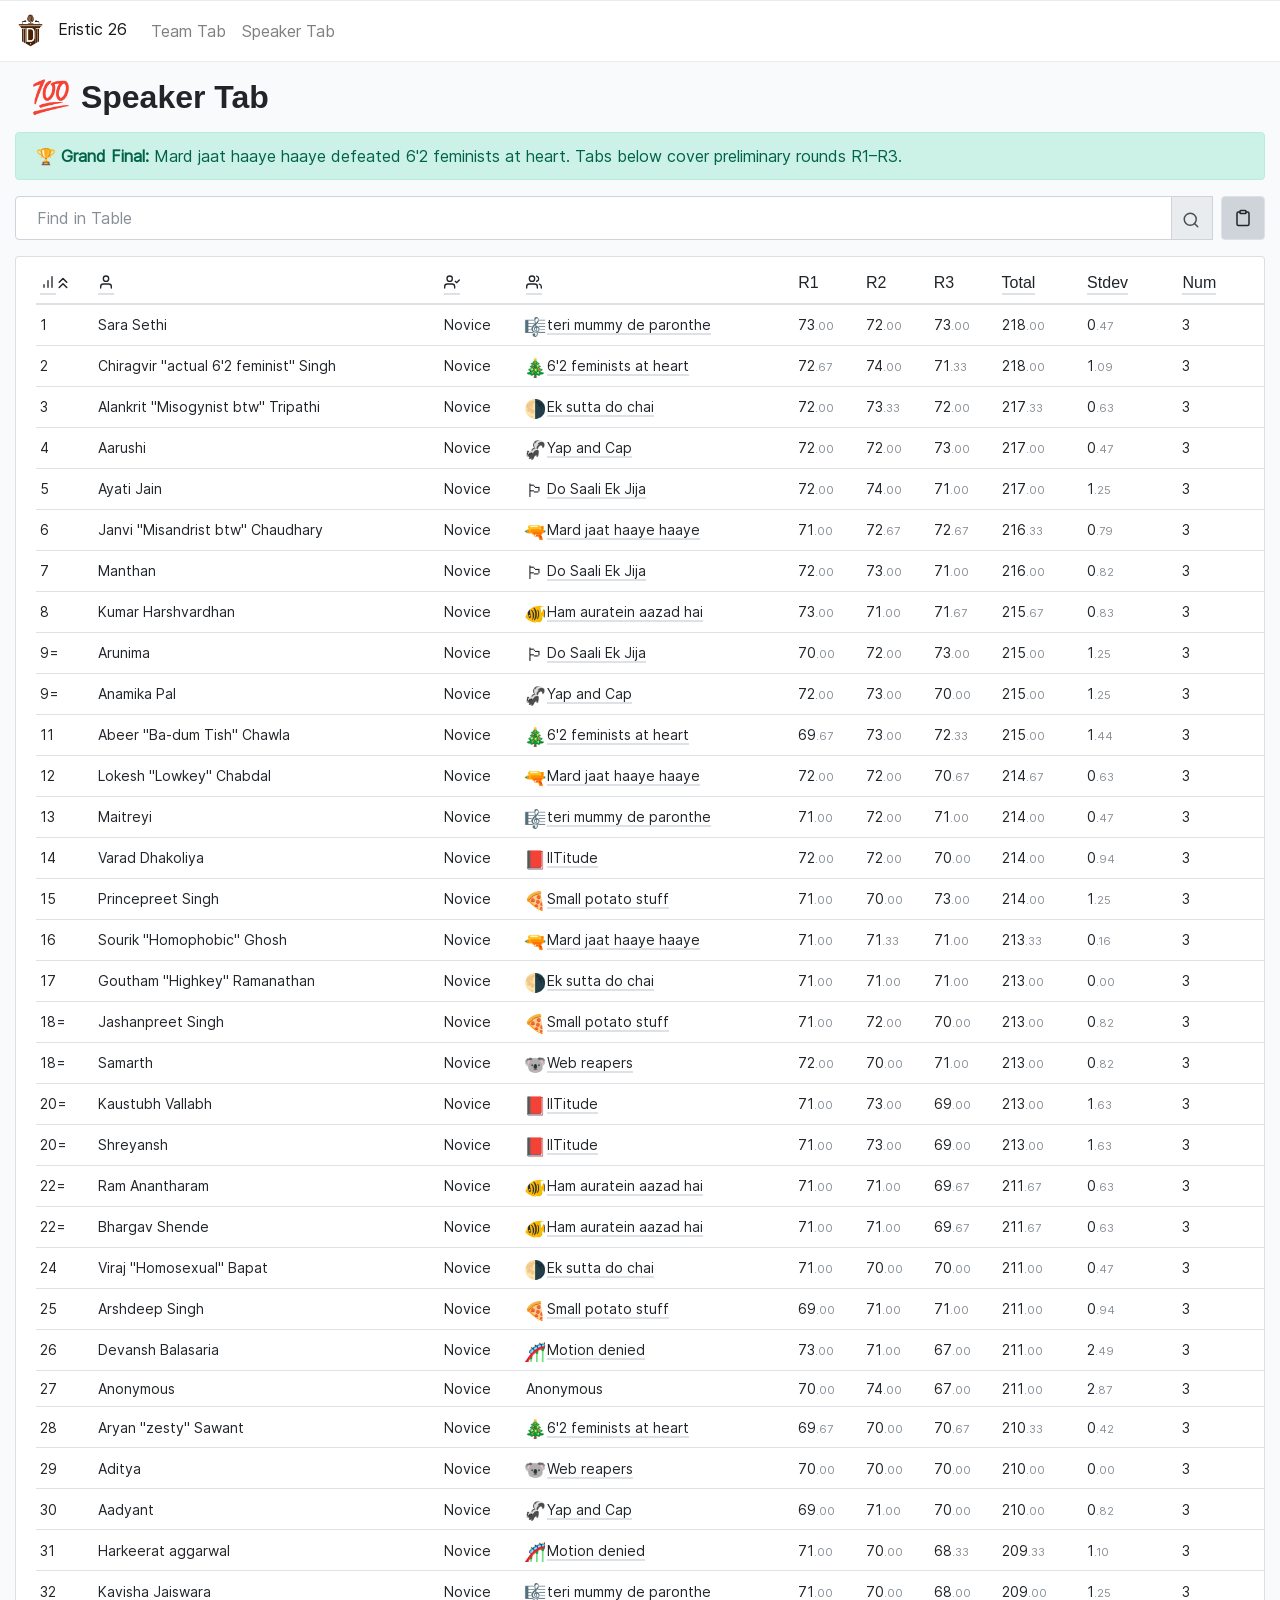
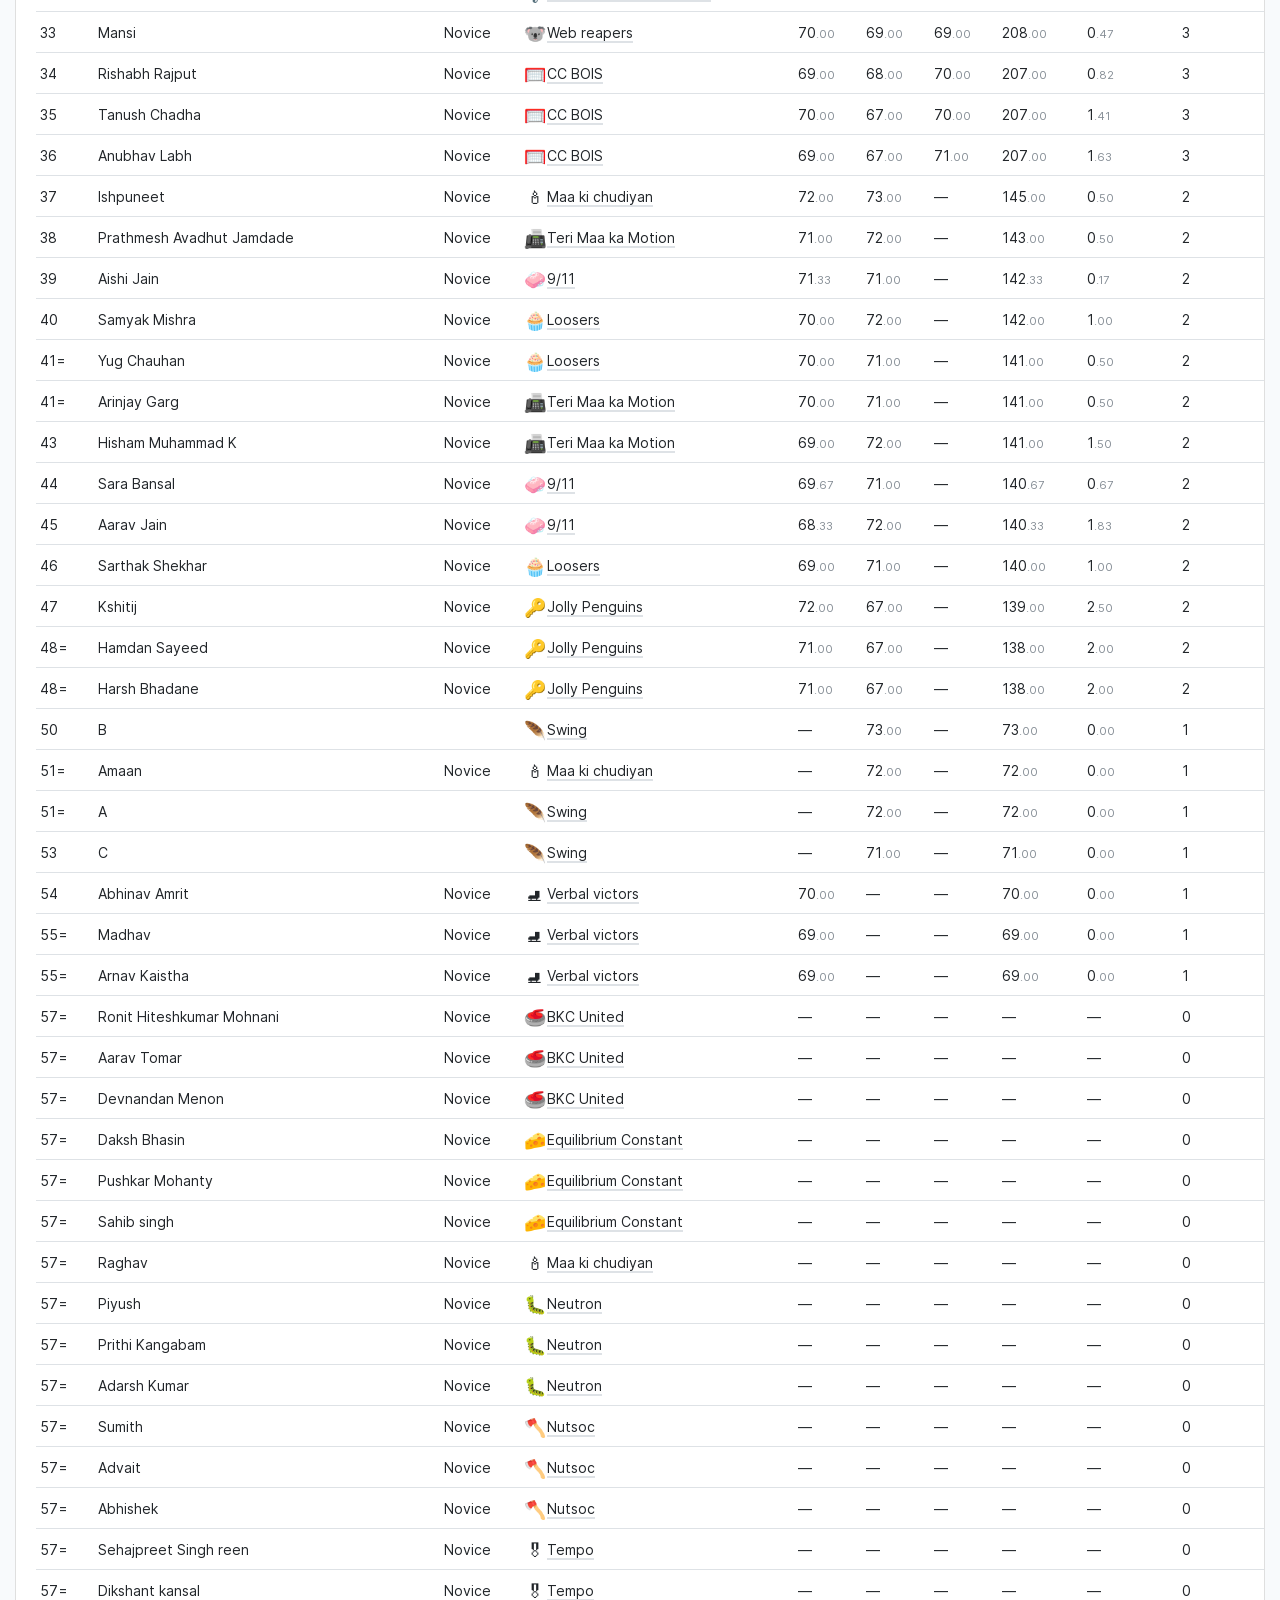
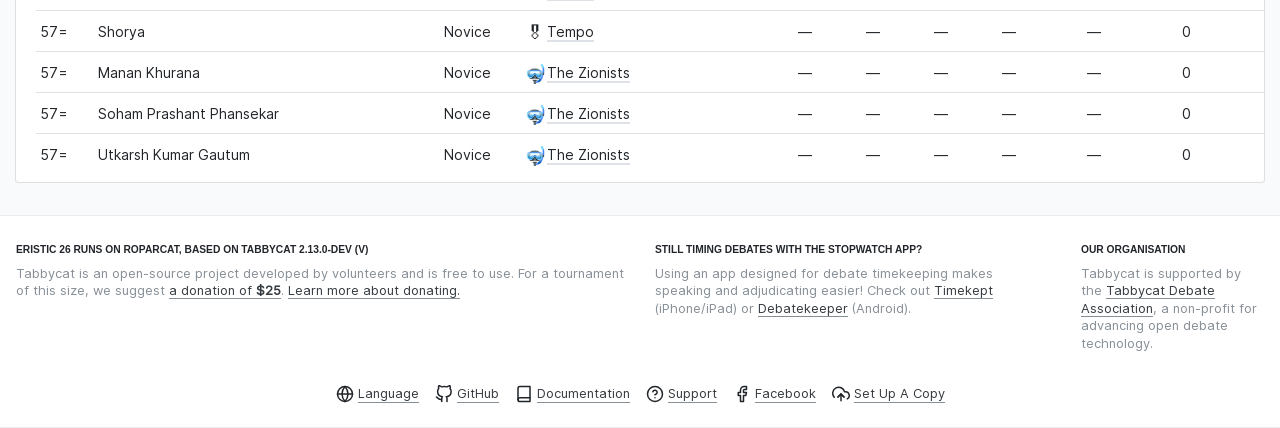
==== commit cf5c8c12: "Redact one speaker only; restore their teammates' team name and emoji Co-Authored-By: Claude Opus 5." ====
--- a/speaker/index.html
+++ b/speaker/index.html
@@ -457,7 +457,7 @@
   <script>
     // Set table data as a global from template variable
     window.vueData = {
-      tablesData: [{"head": [{"key": "Rk", "tooltip": "Rank", "icon": "bar-chart"}, {"key": "name", "tooltip": "Name", "icon": "user"}, {"key": "category", "title": "Category", "icon": "user-check", "tooltip": "Categories"}, {"key": "team", "tooltip": "Team", "icon": "users"}, {"key": "R1", "title": "R1"}, {"key": "R2", "title": "R2"}, {"key": "R3", "title": "R3"}, {"key": "Total", "tooltip": "Total", "title": "Total"}, {"key": "Stdev", "tooltip": "Standard deviation", "title": "Stdev"}, {"key": "Num", "tooltip": "Number of speeches given", "title": "Num"}], "data": [[{"text": "1", "sort": 1}, {"text": "Sara Sethi", "class": "no-wrap"}, {"text": "Novice"}, {"text": "teri mummy de paronthe", "emoji": "\ud83c\udfbc", "sort": "teri mummy de paronthe", "class": "team-name", "popover": {"title": "teri mummy de paronthe", "content": [{"text": "Kavisha Jaiswara, Sara Sethi, Maitreyi"}, {"text": "View teri mummy de paronthe's Record", "link": "#"}]}}, {"text": "73<small class=\"text-muted\">.00</small>"}, {"text": "72<small class=\"text-muted\">.00</small>"}, {"text": "73<small class=\"text-muted\">.00</small>"}, {"text": "218<small class=\"text-muted\">.00</small>", "sort": 218.0}, {"text": "0<small class=\"text-muted\">.47</small>", "sort": 0.471405}, {"text": "3", "sort": 3.0}], [{"text": "2", "sort": 2}, {"text": "Chiragvir &quot;actual 6&#x27;2 feminist&quot; Singh", "class": ""}, {"text": "Novice"}, {"text": "6&#x27;2 feminists at heart", "emoji": "\ud83c\udf84", "sort": "6&#x27;2 feminists at heart", "class": "team-name", "popover": {"title": "6&#x27;2 feminists at heart", "content": [{"text": "Chiragvir &quot;actual 6&#x27;2 feminist&quot; Singh, Aryan &quot;zesty&quot; Sawant, Abeer &quot;Ba-dum Tish&quot; Chawla"}, {"text": "View 6&#x27;2 feminists at heart's Record", "link": "#"}]}}, {"text": "72<small class=\"text-muted\">.67</small>"}, {"text": "74<small class=\"text-muted\">.00</small>"}, {"text": "71<small class=\"text-muted\">.33</small>"}, {"text": "218<small class=\"text-muted\">.00</small>", "sort": 218.0}, {"text": "1<small class=\"text-muted\">.09</small>", "sort": 1.088662}, {"text": "3", "sort": 3.0}], [{"text": "3", "sort": 3}, {"text": "Alankrit &quot;Misogynist btw&quot; Tripathi", "class": ""}, {"text": "Novice"}, {"text": "Ek sutta do chai", "emoji": "\ud83c\udf17", "sort": "Ek sutta do chai", "class": "team-name no-wrap", "popover": {"title": "Ek sutta do chai", "content": [{"text": "Alankrit &quot;Misogynist btw&quot; Tripathi, Viraj &quot;Homosexual&quot; Bapat, Goutham &quot;Highkey&quot; Ramanathan"}, {"text": "View Ek sutta do chai's Record", "link": "#"}]}}, {"text": "72<small class=\"text-muted\">.00</small>"}, {"text": "73<small class=\"text-muted\">.33</small>"}, {"text": "72<small class=\"text-muted\">.00</small>"}, {"text": "217<small class=\"text-muted\">.33</small>", "sort": 217.333333}, {"text": "0<small class=\"text-muted\">.63</small>", "sort": 0.628539}, {"text": "3", "sort": 3.0}], [{"text": "4", "sort": 4}, {"text": "Aarushi", "class": "no-wrap"}, {"text": "Novice"}, {"text": "Yap and Cap", "emoji": "\ud83e\udda8", "sort": "Yap and Cap", "class": "team-name no-wrap", "popover": {"title": "Yap and Cap", "content": [{"text": "Aarushi, Anamika Pal, Aadyant"}, {"text": "View Yap and Cap's Record", "link": "#"}]}}, {"text": "72<small class=\"text-muted\">.00</small>"}, {"text": "72<small class=\"text-muted\">.00</small>"}, {"text": "73<small class=\"text-muted\">.00</small>"}, {"text": "217<small class=\"text-muted\">.00</small>", "sort": 217.0}, {"text": "0<small class=\"text-muted\">.47</small>", "sort": 0.471405}, {"text": "3", "sort": 3.0}], [{"text": "5", "sort": 5}, {"text": "Ayati Jain", "class": "no-wrap"}, {"text": "Novice"}, {"text": "Do Saali Ek Jija", "emoji": "\ud83c\udff3", "sort": "Do Saali Ek Jija", "class": "team-name no-wrap", "popover": {"title": "Do Saali Ek Jija", "content": [{"text": "Arunima, Ayati Jain, Manthan"}, {"text": "View Do Saali Ek Jija's Record", "link": "#"}]}}, {"text": "72<small class=\"text-muted\">.00</small>"}, {"text": "74<small class=\"text-muted\">.00</small>"}, {"text": "71<small class=\"text-muted\">.00</small>"}, {"text": "217<small class=\"text-muted\">.00</small>", "sort": 217.0}, {"text": "1<small class=\"text-muted\">.25</small>", "sort": 1.247219}, {"text": "3", "sort": 3.0}], [{"text": "6", "sort": 6}, {"text": "Janvi &quot;Misandrist btw&quot; Chaudhary", "class": ""}, {"text": "Novice"}, {"text": "Mard jaat haaye haaye", "emoji": "\ud83d\udd2b", "sort": "Mard jaat haaye haaye", "class": "team-name", "popover": {"title": "Mard jaat haaye haaye", "content": [{"text": "Janvi &quot;Misandrist btw&quot; Chaudhary, Sourik &quot;Homophobic&quot; Ghosh, Lokesh &quot;Lowkey&quot; Chabdal"}, {"text": "View Mard jaat haaye haaye's Record", "link": "#"}]}}, {"text": "71<small class=\"text-muted\">.00</small>"}, {"text": "72<small class=\"text-muted\">.67</small>"}, {"text": "72<small class=\"text-muted\">.67</small>"}, {"text": "216<small class=\"text-muted\">.33</small>", "sort": 216.333333}, {"text": "0<small class=\"text-muted\">.79</small>", "sort": 0.785674}, {"text": "3", "sort": 3.0}], [{"text": "7", "sort": 7}, {"text": "Manthan", "class": "no-wrap"}, {"text": "Novice"}, {"text": "Do Saali Ek Jija", "emoji": "\ud83c\udff3", "sort": "Do Saali Ek Jija", "class": "team-name no-wrap", "popover": {"title": "Do Saali Ek Jija", "content": [{"text": "Arunima, Ayati Jain, Manthan"}, {"text": "View Do Saali Ek Jija's Record", "link": "#"}]}}, {"text": "72<small class=\"text-muted\">.00</small>"}, {"text": "73<small class=\"text-muted\">.00</small>"}, {"text": "71<small class=\"text-muted\">.00</small>"}, {"text": "216<small class=\"text-muted\">.00</small>", "sort": 216.0}, {"text": "0<small class=\"text-muted\">.82</small>", "sort": 0.816497}, {"text": "3", "sort": 3.0}], [{"text": "8", "sort": 8}, {"text": "Kumar Harshvardhan", "class": "no-wrap"}, {"text": "Novice"}, {"text": "Ham auratein aazad hai", "emoji": "\ud83d\udc20", "sort": "Ham auratein aazad hai", "class": "team-name", "popover": {"title": "Ham auratein aazad hai", "content": [{"text": "Kumar Harshvardhan, Ram Anantharam, Bhargav Shende"}, {"text": "View Ham auratein aazad hai's Record", "link": "#"}]}}, {"text": "73<small class=\"text-muted\">.00</small>"}, {"text": "71<small class=\"text-muted\">.00</small>"}, {"text": "71<small class=\"text-muted\">.67</small>"}, {"text": "215<small class=\"text-muted\">.67</small>", "sort": 215.666667}, {"text": "0<small class=\"text-muted\">.83</small>", "sort": 0.831479}, {"text": "3", "sort": 3.0}], [{"text": "9=", "sort": 9}, {"text": "Arunima", "class": "no-wrap"}, {"text": "Novice"}, {"text": "Do Saali Ek Jija", "emoji": "\ud83c\udff3", "sort": "Do Saali Ek Jija", "class": "team-name no-wrap", "popover": {"title": "Do Saali Ek Jija", "content": [{"text": "Arunima, Ayati Jain, Manthan"}, {"text": "View Do Saali Ek Jija's Record", "link": "#"}]}}, {"text": "70<small class=\"text-muted\">.00</small>"}, {"text": "72<small class=\"text-muted\">.00</small>"}, {"text": "73<small class=\"text-muted\">.00</small>"}, {"text": "215<small class=\"text-muted\">.00</small>", "sort": 215.0}, {"text": "1<small class=\"text-muted\">.25</small>", "sort": 1.247219}, {"text": "3", "sort": 3.0}], [{"text": "9=", "sort": 9}, {"text": "Anamika Pal", "class": "no-wrap"}, {"text": "Novice"}, {"text": "Yap and Cap", "emoji": "\ud83e\udda8", "sort": "Yap and Cap", "class": "team-name no-wrap", "popover": {"title": "Yap and Cap", "content": [{"text": "Aarushi, Anamika Pal, Aadyant"}, {"text": "View Yap and Cap's Record", "link": "#"}]}}, {"text": "72<small class=\"text-muted\">.00</small>"}, {"text": "73<small class=\"text-muted\">.00</small>"}, {"text": "70<small class=\"text-muted\">.00</small>"}, {"text": "215<small class=\"text-muted\">.00</small>", "sort": 215.0}, {"text": "1<small class=\"text-muted\">.25</small>", "sort": 1.247219}, {"text": "3", "sort": 3.0}], [{"text": "11", "sort": 11}, {"text": "Abeer &quot;Ba-dum Tish&quot; Chawla", "class": ""}, {"text": "Novice"}, {"text": "6&#x27;2 feminists at heart", "emoji": "\ud83c\udf84", "sort": "6&#x27;2 feminists at heart", "class": "team-name", "popover": {"title": "6&#x27;2 feminists at heart", "content": [{"text": "Chiragvir &quot;actual 6&#x27;2 feminist&quot; Singh, Aryan &quot;zesty&quot; Sawant, Abeer &quot;Ba-dum Tish&quot; Chawla"}, {"text": "View 6&#x27;2 feminists at heart's Record", "link": "#"}]}}, {"text": "69<small class=\"text-muted\">.67</small>"}, {"text": "73<small class=\"text-muted\">.00</small>"}, {"text": "72<small class=\"text-muted\">.33</small>"}, {"text": "215<small class=\"text-muted\">.00</small>", "sort": 215.0}, {"text": "1<small class=\"text-muted\">.44</small>", "sort": 1.440165}, {"text": "3", "sort": 3.0}], [{"text": "12", "sort": 12}, {"text": "Lokesh &quot;Lowkey&quot; Chabdal", "class": ""}, {"text": "Novice"}, {"text": "Mard jaat haaye haaye", "emoji": "\ud83d\udd2b", "sort": "Mard jaat haaye haaye", "class": "team-name", "popover": {"title": "Mard jaat haaye haaye", "content": [{"text": "Janvi &quot;Misandrist btw&quot; Chaudhary, Sourik &quot;Homophobic&quot; Ghosh, Lokesh &quot;Lowkey&quot; Chabdal"}, {"text": "View Mard jaat haaye haaye's Record", "link": "#"}]}}, {"text": "72<small class=\"text-muted\">.00</small>"}, {"text": "72<small class=\"text-muted\">.00</small>"}, {"text": "70<small class=\"text-muted\">.67</small>"}, {"text": "214<small class=\"text-muted\">.67</small>", "sort": 214.666667}, {"text": "0<small class=\"text-muted\">.63</small>", "sort": 0.628539}, {"text": "3", "sort": 3.0}], [{"text": "13", "sort": 13}, {"text": "Maitreyi", "class": "no-wrap"}, {"text": "Novice"}, {"text": "teri mummy de paronthe", "emoji": "\ud83c\udfbc", "sort": "teri mummy de paronthe", "class": "team-name", "popover": {"title": "teri mummy de paronthe", "content": [{"text": "Kavisha Jaiswara, Sara Sethi, Maitreyi"}, {"text": "View teri mummy de paronthe's Record", "link": "#"}]}}, {"text": "71<small class=\"text-muted\">.00</small>"}, {"text": "72<small class=\"text-muted\">.00</small>"}, {"text": "71<small class=\"text-muted\">.00</small>"}, {"text": "214<small class=\"text-muted\">.00</small>", "sort": 214.0}, {"text": "0<small class=\"text-muted\">.47</small>", "sort": 0.471405}, {"text": "3", "sort": 3.0}], [{"text": "14", "sort": 14}, {"text": "Varad Dhakoliya", "class": "no-wrap"}, {"text": "Novice"}, {"text": "IITitude", "emoji": "\ud83d\udcd5", "sort": "IITitude", "class": "team-name no-wrap", "popover": {"title": "IITitude", "content": [{"text": "Kaustubh Vallabh, Varad Dhakoliya, Shreyansh"}, {"text": "View IITitude's Record", "link": "#"}]}}, {"text": "72<small class=\"text-muted\">.00</small>"}, {"text": "72<small class=\"text-muted\">.00</small>"}, {"text": "70<small class=\"text-muted\">.00</small>"}, {"text": "214<small class=\"text-muted\">.00</small>", "sort": 214.0}, {"text": "0<small class=\"text-muted\">.94</small>", "sort": 0.942809}, {"text": "3", "sort": 3.0}], [{"text": "15", "sort": 15}, {"text": "Princepreet Singh", "class": "no-wrap"}, {"text": "Novice"}, {"text": "Small potato stuff", "emoji": "\ud83c\udf55", "sort": "Small potato stuff", "class": "team-name", "popover": {"title": "Small potato stuff", "content": [{"text": "Arshdeep Singh, Princepreet Singh, Jashanpreet Singh"}, {"text": "View Small potato stuff's Record", "link": "#"}]}}, {"text": "71<small class=\"text-muted\">.00</small>"}, {"text": "70<small class=\"text-muted\">.00</small>"}, {"text": "73<small class=\"text-muted\">.00</small>"}, {"text": "214<small class=\"text-muted\">.00</small>", "sort": 214.0}, {"text": "1<small class=\"text-muted\">.25</small>", "sort": 1.247219}, {"text": "3", "sort": 3.0}], [{"text": "16", "sort": 16}, {"text": "Sourik &quot;Homophobic&quot; Ghosh", "class": ""}, {"text": "Novice"}, {"text": "Mard jaat haaye haaye", "emoji": "\ud83d\udd2b", "sort": "Mard jaat haaye haaye", "class": "team-name", "popover": {"title": "Mard jaat haaye haaye", "content": [{"text": "Janvi &quot;Misandrist btw&quot; Chaudhary, Sourik &quot;Homophobic&quot; Ghosh, Lokesh &quot;Lowkey&quot; Chabdal"}, {"text": "View Mard jaat haaye haaye's Record", "link": "#"}]}}, {"text": "71<small class=\"text-muted\">.00</small>"}, {"text": "71<small class=\"text-muted\">.33</small>"}, {"text": "71<small class=\"text-muted\">.00</small>"}, {"text": "213<small class=\"text-muted\">.33</small>", "sort": 213.333333}, {"text": "0<small class=\"text-muted\">.16</small>", "sort": 0.157135}, {"text": "3", "sort": 3.0}], [{"text": "17", "sort": 17}, {"text": "Goutham &quot;Highkey&quot; Ramanathan", "class": ""}, {"text": "Novice"}, {"text": "Ek sutta do chai", "emoji": "\ud83c\udf17", "sort": "Ek sutta do chai", "class": "team-name no-wrap", "popover": {"title": "Ek sutta do chai", "content": [{"text": "Alankrit &quot;Misogynist btw&quot; Tripathi, Viraj &quot;Homosexual&quot; Bapat, Goutham &quot;Highkey&quot; Ramanathan"}, {"text": "View Ek sutta do chai's Record", "link": "#"}]}}, {"text": "71<small class=\"text-muted\">.00</small>"}, {"text": "71<small class=\"text-muted\">.00</small>"}, {"text": "71<small class=\"text-muted\">.00</small>"}, {"text": "213<small class=\"text-muted\">.00</small>", "sort": 213.0}, {"text": "0<small class=\"text-muted\">.00</small>", "sort": 0.0}, {"text": "3", "sort": 3.0}], [{"text": "18=", "sort": 18}, {"text": "Jashanpreet Singh", "class": "no-wrap"}, {"text": "Novice"}, {"text": "Small potato stuff", "emoji": "\ud83c\udf55", "sort": "Small potato stuff", "class": "team-name", "popover": {"title": "Small potato stuff", "content": [{"text": "Arshdeep Singh, Princepreet Singh, Jashanpreet Singh"}, {"text": "View Small potato stuff's Record", "link": "#"}]}}, {"text": "71<small class=\"text-muted\">.00</small>"}, {"text": "72<small class=\"text-muted\">.00</small>"}, {"text": "70<small class=\"text-muted\">.00</small>"}, {"text": "213<small class=\"text-muted\">.00</small>", "sort": 213.0}, {"text": "0<small class=\"text-muted\">.82</small>", "sort": 0.816497}, {"text": "3", "sort": 3.0}], [{"text": "18=", "sort": 18}, {"text": "Samarth", "class": "no-wrap"}, {"text": "Novice"}, {"text": "Web reapers", "emoji": "\ud83d\udc28", "sort": "Web reapers", "class": "team-name no-wrap", "popover": {"title": "Web reapers", "content": [{"text": "Samarth, Mansi, Aditya"}, {"text": "View Web reapers's Record", "link": "#"}]}}, {"text": "72<small class=\"text-muted\">.00</small>"}, {"text": "70<small class=\"text-muted\">.00</small>"}, {"text": "71<small class=\"text-muted\">.00</small>"}, {"text": "213<small class=\"text-muted\">.00</small>", "sort": 213.0}, {"text": "0<small class=\"text-muted\">.82</small>", "sort": 0.816497}, {"text": "3", "sort": 3.0}], [{"text": "20=", "sort": 20}, {"text": "Kaustubh Vallabh", "class": "no-wrap"}, {"text": "Novice"}, {"text": "IITitude", "emoji": "\ud83d\udcd5", "sort": "IITitude", "class": "team-name no-wrap", "popover": {"title": "IITitude", "content": [{"text": "Kaustubh Vallabh, Varad Dhakoliya, Shreyansh"}, {"text": "View IITitude's Record", "link": "#"}]}}, {"text": "71<small class=\"text-muted\">.00</small>"}, {"text": "73<small class=\"text-muted\">.00</small>"}, {"text": "69<small class=\"text-muted\">.00</small>"}, {"text": "213<small class=\"text-muted\">.00</small>", "sort": 213.0}, {"text": "1<small class=\"text-muted\">.63</small>", "sort": 1.632993}, {"text": "3", "sort": 3.0}], [{"text": "20=", "sort": 20}, {"text": "Shreyansh", "class": "no-wrap"}, {"text": "Novice"}, {"text": "IITitude", "emoji": "\ud83d\udcd5", "sort": "IITitude", "class": "team-name no-wrap", "popover": {"title": "IITitude", "content": [{"text": "Kaustubh Vallabh, Varad Dhakoliya, Shreyansh"}, {"text": "View IITitude's Record", "link": "#"}]}}, {"text": "71<small class=\"text-muted\">.00</small>"}, {"text": "73<small class=\"text-muted\">.00</small>"}, {"text": "69<small class=\"text-muted\">.00</small>"}, {"text": "213<small class=\"text-muted\">.00</small>", "sort": 213.0}, {"text": "1<small class=\"text-muted\">.63</small>", "sort": 1.632993}, {"text": "3", "sort": 3.0}], [{"text": "22=", "sort": 22}, {"text": "Ram Anantharam", "class": "no-wrap"}, {"text": "Novice"}, {"text": "Ham auratein aazad hai", "emoji": "\ud83d\udc20", "sort": "Ham auratein aazad hai", "class": "team-name", "popover": {"title": "Ham auratein aazad hai", "content": [{"text": "Kumar Harshvardhan, Ram Anantharam, Bhargav Shende"}, {"text": "View Ham auratein aazad hai's Record", "link": "#"}]}}, {"text": "71<small class=\"text-muted\">.00</small>"}, {"text": "71<small class=\"text-muted\">.00</small>"}, {"text": "69<small class=\"text-muted\">.67</small>"}, {"text": "211<small class=\"text-muted\">.67</small>", "sort": 211.666667}, {"text": "0<small class=\"text-muted\">.63</small>", "sort": 0.628539}, {"text": "3", "sort": 3.0}], [{"text": "22=", "sort": 22}, {"text": "Bhargav Shende", "class": "no-wrap"}, {"text": "Novice"}, {"text": "Ham auratein aazad hai", "emoji": "\ud83d\udc20", "sort": "Ham auratein aazad hai", "class": "team-name", "popover": {"title": "Ham auratein aazad hai", "content": [{"text": "Kumar Harshvardhan, Ram Anantharam, Bhargav Shende"}, {"text": "View Ham auratein aazad hai's Record", "link": "#"}]}}, {"text": "71<small class=\"text-muted\">.00</small>"}, {"text": "71<small class=\"text-muted\">.00</small>"}, {"text": "69<small class=\"text-muted\">.67</small>"}, {"text": "211<small class=\"text-muted\">.67</small>", "sort": 211.666667}, {"text": "0<small class=\"text-muted\">.63</small>", "sort": 0.628539}, {"text": "3", "sort": 3.0}], [{"text": "24", "sort": 24}, {"text": "Viraj &quot;Homosexual&quot; Bapat", "class": ""}, {"text": "Novice"}, {"text": "Ek sutta do chai", "emoji": "\ud83c\udf17", "sort": "Ek sutta do chai", "class": "team-name no-wrap", "popover": {"title": "Ek sutta do chai", "content": [{"text": "Alankrit &quot;Misogynist btw&quot; Tripathi, Viraj &quot;Homosexual&quot; Bapat, Goutham &quot;Highkey&quot; Ramanathan"}, {"text": "View Ek sutta do chai's Record", "link": "#"}]}}, {"text": "71<small class=\"text-muted\">.00</small>"}, {"text": "70<small class=\"text-muted\">.00</small>"}, {"text": "70<small class=\"text-muted\">.00</small>"}, {"text": "211<small class=\"text-muted\">.00</small>", "sort": 211.0}, {"text": "0<small class=\"text-muted\">.47</small>", "sort": 0.471405}, {"text": "3", "sort": 3.0}], [{"text": "25", "sort": 25}, {"text": "Arshdeep Singh", "class": "no-wrap"}, {"text": "Novice"}, {"text": "Small potato stuff", "emoji": "\ud83c\udf55", "sort": "Small potato stuff", "class": "team-name", "popover": {"title": "Small potato stuff", "content": [{"text": "Arshdeep Singh, Princepreet Singh, Jashanpreet Singh"}, {"text": "View Small potato stuff's Record", "link": "#"}]}}, {"text": "69<small class=\"text-muted\">.00</small>"}, {"text": "71<small class=\"text-muted\">.00</small>"}, {"text": "71<small class=\"text-muted\">.00</small>"}, {"text": "211<small class=\"text-muted\">.00</small>", "sort": 211.0}, {"text": "0<small class=\"text-muted\">.94</small>", "sort": 0.942809}, {"text": "3", "sort": 3.0}], [{"text": "26", "sort": 26}, {"text": "Devansh Balasaria", "class": "no-wrap"}, {"text": "Novice"}, {"text": "Anonymous", "emoji": "\ud83c\udfa2", "sort": "Anonymous", "class": "team-name no-wrap", "popover": {"title": "Anonymous", "content": [{"text": "Devansh Balasaria, Anonymous, Harkeerat aggarwal"}, {"text": "View Anonymous's Record", "link": "#"}]}}, {"text": "73<small class=\"text-muted\">.00</small>"}, {"text": "71<small class=\"text-muted\">.00</small>"}, {"text": "67<small class=\"text-muted\">.00</small>"}, {"text": "211<small class=\"text-muted\">.00</small>", "sort": 211.0}, {"text": "2<small class=\"text-muted\">.49</small>", "sort": 2.494438}, {"text": "3", "sort": 3.0}], [{"text": "27", "sort": 27}, {"text": "Anonymous", "class": "no-wrap"}, {"text": "Novice"}, {"text": "Anonymous", "emoji": "\ud83c\udfa2", "sort": "Anonymous", "class": "team-name no-wrap", "popover": {"title": "Anonymous", "content": [{"text": "Devansh Balasaria, Anonymous, Harkeerat aggarwal"}, {"text": "View Anonymous's Record", "link": "#"}]}}, {"text": "70<small class=\"text-muted\">.00</small>"}, {"text": "74<small class=\"text-muted\">.00</small>"}, {"text": "67<small class=\"text-muted\">.00</small>"}, {"text": "211<small class=\"text-muted\">.00</small>", "sort": 211.0}, {"text": "2<small class=\"text-muted\">.87</small>", "sort": 2.867442}, {"text": "3", "sort": 3.0}], [{"text": "28", "sort": 28}, {"text": "Aryan &quot;zesty&quot; Sawant", "class": ""}, {"text": "Novice"}, {"text": "6&#x27;2 feminists at heart", "emoji": "\ud83c\udf84", "sort": "6&#x27;2 feminists at heart", "class": "team-name", "popover": {"title": "6&#x27;2 feminists at heart", "content": [{"text": "Chiragvir &quot;actual 6&#x27;2 feminist&quot; Singh, Aryan &quot;zesty&quot; Sawant, Abeer &quot;Ba-dum Tish&quot; Chawla"}, {"text": "View 6&#x27;2 feminists at heart's Record", "link": "#"}]}}, {"text": "69<small class=\"text-muted\">.67</small>"}, {"text": "70<small class=\"text-muted\">.00</small>"}, {"text": "70<small class=\"text-muted\">.67</small>"}, {"text": "210<small class=\"text-muted\">.33</small>", "sort": 210.333333}, {"text": "0<small class=\"text-muted\">.42</small>", "sort": 0.41574}, {"text": "3", "sort": 3.0}], [{"text": "29", "sort": 29}, {"text": "Aditya", "class": "no-wrap"}, {"text": "Novice"}, {"text": "Web reapers", "emoji": "\ud83d\udc28", "sort": "Web reapers", "class": "team-name no-wrap", "popover": {"title": "Web reapers", "content": [{"text": "Samarth, Mansi, Aditya"}, {"text": "View Web reapers's Record", "link": "#"}]}}, {"text": "70<small class=\"text-muted\">.00</small>"}, {"text": "70<small class=\"text-muted\">.00</small>"}, {"text": "70<small class=\"text-muted\">.00</small>"}, {"text": "210<small class=\"text-muted\">.00</small>", "sort": 210.0}, {"text": "0<small class=\"text-muted\">.00</small>", "sort": 0.0}, {"text": "3", "sort": 3.0}], [{"text": "30", "sort": 30}, {"text": "Aadyant", "class": "no-wrap"}, {"text": "Novice"}, {"text": "Yap and Cap", "emoji": "\ud83e\udda8", "sort": "Yap and Cap", "class": "team-name no-wrap", "popover": {"title": "Yap and Cap", "content": [{"text": "Aarushi, Anamika Pal, Aadyant"}, {"text": "View Yap and Cap's Record", "link": "#"}]}}, {"text": "69<small class=\"text-muted\">.00</small>"}, {"text": "71<small class=\"text-muted\">.00</small>"}, {"text": "70<small class=\"text-muted\">.00</small>"}, {"text": "210<small class=\"text-muted\">.00</small>", "sort": 210.0}, {"text": "0<small class=\"text-muted\">.82</small>", "sort": 0.816497}, {"text": "3", "sort": 3.0}], [{"text": "31", "sort": 31}, {"text": "Harkeerat aggarwal", "class": "no-wrap"}, {"text": "Novice"}, {"text": "Anonymous", "emoji": "\ud83c\udfa2", "sort": "Anonymous", "class": "team-name no-wrap", "popover": {"title": "Anonymous", "content": [{"text": "Devansh Balasaria, Anonymous, Harkeerat aggarwal"}, {"text": "View Anonymous's Record", "link": "#"}]}}, {"text": "71<small class=\"text-muted\">.00</small>"}, {"text": "70<small class=\"text-muted\">.00</small>"}, {"text": "68<small class=\"text-muted\">.33</small>"}, {"text": "209<small class=\"text-muted\">.33</small>", "sort": 209.333333}, {"text": "1<small class=\"text-muted\">.10</small>", "sort": 1.099944}, {"text": "3", "sort": 3.0}], [{"text": "32", "sort": 32}, {"text": "Kavisha Jaiswara", "class": "no-wrap"}, {"text": "Novice"}, {"text": "teri mummy de paronthe", "emoji": "\ud83c\udfbc", "sort": "teri mummy de paronthe", "class": "team-name", "popover": {"title": "teri mummy de paronthe", "content": [{"text": "Kavisha Jaiswara, Sara Sethi, Maitreyi"}, {"text": "View teri mummy de paronthe's Record", "link": "#"}]}}, {"text": "71<small class=\"text-muted\">.00</small>"}, {"text": "70<small class=\"text-muted\">.00</small>"}, {"text": "68<small class=\"text-muted\">.00</small>"}, {"text": "209<small class=\"text-muted\">.00</small>", "sort": 209.0}, {"text": "1<small class=\"text-muted\">.25</small>", "sort": 1.247219}, {"text": "3", "sort": 3.0}], [{"text": "33", "sort": 33}, {"text": "Mansi", "class": "no-wrap"}, {"text": "Novice"}, {"text": "Web reapers", "emoji": "\ud83d\udc28", "sort": "Web reapers", "class": "team-name no-wrap", "popover": {"title": "Web reapers", "content": [{"text": "Samarth, Mansi, Aditya"}, {"text": "View Web reapers's Record", "link": "#"}]}}, {"text": "70<small class=\"text-muted\">.00</small>"}, {"text": "69<small class=\"text-muted\">.00</small>"}, {"text": "69<small class=\"text-muted\">.00</small>"}, {"text": "208<small class=\"text-muted\">.00</small>", "sort": 208.0}, {"text": "0<small class=\"text-muted\">.47</small>", "sort": 0.471405}, {"text": "3", "sort": 3.0}], [{"text": "34", "sort": 34}, {"text": "Rishabh Rajput", "class": "no-wrap"}, {"text": "Novice"}, {"text": "CC BOIS", "emoji": "\ud83e\udd45", "sort": "CC BOIS", "class": "team-name no-wrap", "popover": {"title": "CC BOIS", "content": [{"text": "Anubhav Labh, Tanush Chadha, Rishabh Rajput"}, {"text": "View CC BOIS's Record", "link": "#"}]}}, {"text": "69<small class=\"text-muted\">.00</small>"}, {"text": "68<small class=\"text-muted\">.00</small>"}, {"text": "70<small class=\"text-muted\">.00</small>"}, {"text": "207<small class=\"text-muted\">.00</small>", "sort": 207.0}, {"text": "0<small class=\"text-muted\">.82</small>", "sort": 0.816497}, {"text": "3", "sort": 3.0}], [{"text": "35", "sort": 35}, {"text": "Tanush Chadha", "class": "no-wrap"}, {"text": "Novice"}, {"text": "CC BOIS", "emoji": "\ud83e\udd45", "sort": "CC BOIS", "class": "team-name no-wrap", "popover": {"title": "CC BOIS", "content": [{"text": "Anubhav Labh, Tanush Chadha, Rishabh Rajput"}, {"text": "View CC BOIS's Record", "link": "#"}]}}, {"text": "70<small class=\"text-muted\">.00</small>"}, {"text": "67<small class=\"text-muted\">.00</small>"}, {"text": "70<small class=\"text-muted\">.00</small>"}, {"text": "207<small class=\"text-muted\">.00</small>", "sort": 207.0}, {"text": "1<small class=\"text-muted\">.41</small>", "sort": 1.414214}, {"text": "3", "sort": 3.0}], [{"text": "36", "sort": 36}, {"text": "Anubhav Labh", "class": "no-wrap"}, {"text": "Novice"}, {"text": "CC BOIS", "emoji": "\ud83e\udd45", "sort": "CC BOIS", "class": "team-name no-wrap", "popover": {"title": "CC BOIS", "content": [{"text": "Anubhav Labh, Tanush Chadha, Rishabh Rajput"}, {"text": "View CC BOIS's Record", "link": "#"}]}}, {"text": "69<small class=\"text-muted\">.00</small>"}, {"text": "67<small class=\"text-muted\">.00</small>"}, {"text": "71<small class=\"text-muted\">.00</small>"}, {"text": "207<small class=\"text-muted\">.00</small>", "sort": 207.0}, {"text": "1<small class=\"text-muted\">.63</small>", "sort": 1.632993}, {"text": "3", "sort": 3.0}], [{"text": "37", "sort": 37}, {"text": "Ishpuneet", "class": "no-wrap"}, {"text": "Novice"}, {"text": "Maa ki chudiyan", "emoji": "\ud83d\udd6f", "sort": "Maa ki chudiyan", "class": "team-name no-wrap", "popover": {"title": "Maa ki chudiyan", "content": [{"text": "Ishpuneet, Amaan, Raghav"}, {"text": "View Maa ki chudiyan's Record", "link": "#"}]}}, {"text": "72<small class=\"text-muted\">.00</small>"}, {"text": "73<small class=\"text-muted\">.00</small>"}, {"text": "\u2014"}, {"text": "145<small class=\"text-muted\">.00</small>", "sort": 145.0}, {"text": "0<small class=\"text-muted\">.50</small>", "sort": 0.5}, {"text": "2", "sort": 2.0}], [{"text": "38", "sort": 38}, {"text": "Prathmesh Avadhut Jamdade", "class": ""}, {"text": "Novice"}, {"text": "Teri Maa ka Motion", "emoji": "\ud83d\udce0", "sort": "Teri Maa ka Motion", "class": "team-name", "popover": {"title": "Teri Maa ka Motion", "content": [{"text": "Prathmesh Avadhut Jamdade, Arinjay Garg, Hisham Muhammad K"}, {"text": "View Teri Maa ka Motion's Record", "link": "#"}]}}, {"text": "71<small class=\"text-muted\">.00</small>"}, {"text": "72<small class=\"text-muted\">.00</small>"}, {"text": "\u2014"}, {"text": "143<small class=\"text-muted\">.00</small>", "sort": 143.0}, {"text": "0<small class=\"text-muted\">.50</small>", "sort": 0.5}, {"text": "2", "sort": 2.0}], [{"text": "39", "sort": 39}, {"text": "Aishi Jain", "class": "no-wrap"}, {"text": "Novice"}, {"text": "9/11", "emoji": "\ud83e\uddfc", "sort": "9/11", "class": "team-name no-wrap", "popover": {"title": "9/11", "content": [{"text": "Aarav Jain, Sara Bansal, Aishi Jain"}, {"text": "View 9/11's Record", "link": "#"}]}}, {"text": "71<small class=\"text-muted\">.33</small>"}, {"text": "71<small class=\"text-muted\">.00</small>"}, {"text": "\u2014"}, {"text": "142<small class=\"text-muted\">.33</small>", "sort": 142.333333}, {"text": "0<small class=\"text-muted\">.17</small>", "sort": 0.166667}, {"text": "2", "sort": 2.0}], [{"text": "40", "sort": 40}, {"text": "Samyak Mishra", "class": "no-wrap"}, {"text": "Novice"}, {"text": "Loosers", "emoji": "\ud83e\uddc1", "sort": "Loosers", "class": "team-name no-wrap", "popover": {"title": "Loosers", "content": [{"text": "Sarthak Shekhar, Yug Chauhan, Samyak Mishra"}, {"text": "View Loosers's Record", "link": "#"}]}}, {"text": "70<small class=\"text-muted\">.00</small>"}, {"text": "72<small class=\"text-muted\">.00</small>"}, {"text": "\u2014"}, {"text": "142<small class=\"text-muted\">.00</small>", "sort": 142.0}, {"text": "1<small class=\"text-muted\">.00</small>", "sort": 1.0}, {"text": "2", "sort": 2.0}], [{"text": "41=", "sort": 41}, {"text": "Yug Chauhan", "class": "no-wrap"}, {"text": "Novice"}, {"text": "Loosers", "emoji": "\ud83e\uddc1", "sort": "Loosers", "class": "team-name no-wrap", "popover": {"title": "Loosers", "content": [{"text": "Sarthak Shekhar, Yug Chauhan, Samyak Mishra"}, {"text": "View Loosers's Record", "link": "#"}]}}, {"text": "70<small class=\"text-muted\">.00</small>"}, {"text": "71<small class=\"text-muted\">.00</small>"}, {"text": "\u2014"}, {"text": "141<small class=\"text-muted\">.00</small>", "sort": 141.0}, {"text": "0<small class=\"text-muted\">.50</small>", "sort": 0.5}, {"text": "2", "sort": 2.0}], [{"text": "41=", "sort": 41}, {"text": "Arinjay Garg", "class": "no-wrap"}, {"text": "Novice"}, {"text": "Teri Maa ka Motion", "emoji": "\ud83d\udce0", "sort": "Teri Maa ka Motion", "class": "team-name", "popover": {"title": "Teri Maa ka Motion", "content": [{"text": "Prathmesh Avadhut Jamdade, Arinjay Garg, Hisham Muhammad K"}, {"text": "View Teri Maa ka Motion's Record", "link": "#"}]}}, {"text": "70<small class=\"text-muted\">.00</small>"}, {"text": "71<small class=\"text-muted\">.00</small>"}, {"text": "\u2014"}, {"text": "141<small class=\"text-muted\">.00</small>", "sort": 141.0}, {"text": "0<small class=\"text-muted\">.50</small>", "sort": 0.5}, {"text": "2", "sort": 2.0}], [{"text": "43", "sort": 43}, {"text": "Hisham Muhammad K", "class": "no-wrap"}, {"text": "Novice"}, {"text": "Teri Maa ka Motion", "emoji": "\ud83d\udce0", "sort": "Teri Maa ka Motion", "class": "team-name", "popover": {"title": "Teri Maa ka Motion", "content": [{"text": "Prathmesh Avadhut Jamdade, Arinjay Garg, Hisham Muhammad K"}, {"text": "View Teri Maa ka Motion's Record", "link": "#"}]}}, {"text": "69<small class=\"text-muted\">.00</small>"}, {"text": "72<small class=\"text-muted\">.00</small>"}, {"text": "\u2014"}, {"text": "141<small class=\"text-muted\">.00</small>", "sort": 141.0}, {"text": "1<small class=\"text-muted\">.50</small>", "sort": 1.5}, {"text": "2", "sort": 2.0}], [{"text": "44", "sort": 44}, {"text": "Sara Bansal", "class": "no-wrap"}, {"text": "Novice"}, {"text": "9/11", "emoji": "\ud83e\uddfc", "sort": "9/11", "class": "team-name no-wrap", "popover": {"title": "9/11", "content": [{"text": "Aarav Jain, Sara Bansal, Aishi Jain"}, {"text": "View 9/11's Record", "link": "#"}]}}, {"text": "69<small class=\"text-muted\">.67</small>"}, {"text": "71<small class=\"text-muted\">.00</small>"}, {"text": "\u2014"}, {"text": "140<small class=\"text-muted\">.67</small>", "sort": 140.666667}, {"text": "0<small class=\"text-muted\">.67</small>", "sort": 0.666667}, {"text": "2", "sort": 2.0}], [{"text": "45", "sort": 45}, {"text": "Aarav Jain", "class": "no-wrap"}, {"text": "Novice"}, {"text": "9/11", "emoji": "\ud83e\uddfc", "sort": "9/11", "class": "team-name no-wrap", "popover": {"title": "9/11", "content": [{"text": "Aarav Jain, Sara Bansal, Aishi Jain"}, {"text": "View 9/11's Record", "link": "#"}]}}, {"text": "68<small class=\"text-muted\">.33</small>"}, {"text": "72<small class=\"text-muted\">.00</small>"}, {"text": "\u2014"}, {"text": "140<small class=\"text-muted\">.33</small>", "sort": 140.333333}, {"text": "1<small class=\"text-muted\">.83</small>", "sort": 1.833333}, {"text": "2", "sort": 2.0}], [{"text": "46", "sort": 46}, {"text": "Sarthak Shekhar", "class": "no-wrap"}, {"text": "Novice"}, {"text": "Loosers", "emoji": "\ud83e\uddc1", "sort": "Loosers", "class": "team-name no-wrap", "popover": {"title": "Loosers", "content": [{"text": "Sarthak Shekhar, Yug Chauhan, Samyak Mishra"}, {"text": "View Loosers's Record", "link": "#"}]}}, {"text": "69<small class=\"text-muted\">.00</small>"}, {"text": "71<small class=\"text-muted\">.00</small>"}, {"text": "\u2014"}, {"text": "140<small class=\"text-muted\">.00</small>", "sort": 140.0}, {"text": "1<small class=\"text-muted\">.00</small>", "sort": 1.0}, {"text": "2", "sort": 2.0}], [{"text": "47", "sort": 47}, {"text": "Kshitij", "class": "no-wrap"}, {"text": "Novice"}, {"text": "Jolly Penguins", "emoji": "\ud83d\udd11", "sort": "Jolly Penguins", "class": "team-name no-wrap", "popover": {"title": "Jolly Penguins", "content": [{"text": "Hamdan Sayeed, Harsh Bhadane, Kshitij"}, {"text": "View Jolly Penguins's Record", "link": "#"}]}}, {"text": "72<small class=\"text-muted\">.00</small>"}, {"text": "67<small class=\"text-muted\">.00</small>"}, {"text": "\u2014"}, {"text": "139<small class=\"text-muted\">.00</small>", "sort": 139.0}, {"text": "2<small class=\"text-muted\">.50</small>", "sort": 2.5}, {"text": "2", "sort": 2.0}], [{"text": "48=", "sort": 48}, {"text": "Hamdan Sayeed", "class": "no-wrap"}, {"text": "Novice"}, {"text": "Jolly Penguins", "emoji": "\ud83d\udd11", "sort": "Jolly Penguins", "class": "team-name no-wrap", "popover": {"title": "Jolly Penguins", "content": [{"text": "Hamdan Sayeed, Harsh Bhadane, Kshitij"}, {"text": "View Jolly Penguins's Record", "link": "#"}]}}, {"text": "71<small class=\"text-muted\">.00</small>"}, {"text": "67<small class=\"text-muted\">.00</small>"}, {"text": "\u2014"}, {"text": "138<small class=\"text-muted\">.00</small>", "sort": 138.0}, {"text": "2<small class=\"text-muted\">.00</small>", "sort": 2.0}, {"text": "2", "sort": 2.0}], [{"text": "48=", "sort": 48}, {"text": "Harsh Bhadane", "class": "no-wrap"}, {"text": "Novice"}, {"text": "Jolly Penguins", "emoji": "\ud83d\udd11", "sort": "Jolly Penguins", "class": "team-name no-wrap", "popover": {"title": "Jolly Penguins", "content": [{"text": "Hamdan Sayeed, Harsh Bhadane, Kshitij"}, {"text": "View Jolly Penguins's Record", "link": "#"}]}}, {"text": "71<small class=\"text-muted\">.00</small>"}, {"text": "67<small class=\"text-muted\">.00</small>"}, {"text": "\u2014"}, {"text": "138<small class=\"text-muted\">.00</small>", "sort": 138.0}, {"text": "2<small class=\"text-muted\">.00</small>", "sort": 2.0}, {"text": "2", "sort": 2.0}], [{"text": "50", "sort": 50}, {"text": "B", "class": "no-wrap"}, {"text": ""}, {"text": "Swing", "emoji": "\ud83e\udeb6", "sort": "Swing", "class": "team-name no-wrap", "popover": {"title": "Swing", "content": [{"text": "A, B, C"}, {"text": "View Swing's Record", "link": "#"}]}}, {"text": "\u2014"}, {"text": "73<small class=\"text-muted\">.00</small>"}, {"text": "\u2014"}, {"text": "73<small class=\"text-muted\">.00</small>", "sort": 73.0}, {"text": "0<small class=\"text-muted\">.00</small>", "sort": 0.0}, {"text": "1", "sort": 1.0}], [{"text": "51=", "sort": 51}, {"text": "Amaan", "class": "no-wrap"}, {"text": "Novice"}, {"text": "Maa ki chudiyan", "emoji": "\ud83d\udd6f", "sort": "Maa ki chudiyan", "class": "team-name no-wrap", "popover": {"title": "Maa ki chudiyan", "content": [{"text": "Ishpuneet, Amaan, Raghav"}, {"text": "View Maa ki chudiyan's Record", "link": "#"}]}}, {"text": "\u2014"}, {"text": "72<small class=\"text-muted\">.00</small>"}, {"text": "\u2014"}, {"text": "72<small class=\"text-muted\">.00</small>", "sort": 72.0}, {"text": "0<small class=\"text-muted\">.00</small>", "sort": 0.0}, {"text": "1", "sort": 1.0}], [{"text": "51=", "sort": 51}, {"text": "A", "class": "no-wrap"}, {"text": ""}, {"text": "Swing", "emoji": "\ud83e\udeb6", "sort": "Swing", "class": "team-name no-wrap", "popover": {"title": "Swing", "content": [{"text": "A, B, C"}, {"text": "View Swing's Record", "link": "#"}]}}, {"text": "\u2014"}, {"text": "72<small class=\"text-muted\">.00</small>"}, {"text": "\u2014"}, {"text": "72<small class=\"text-muted\">.00</small>", "sort": 72.0}, {"text": "0<small class=\"text-muted\">.00</small>", "sort": 0.0}, {"text": "1", "sort": 1.0}], [{"text": "53", "sort": 53}, {"text": "C", "class": "no-wrap"}, {"text": ""}, {"text": "Swing", "emoji": "\ud83e\udeb6", "sort": "Swing", "class": "team-name no-wrap", "popover": {"title": "Swing", "content": [{"text": "A, B, C"}, {"text": "View Swing's Record", "link": "#"}]}}, {"text": "\u2014"}, {"text": "71<small class=\"text-muted\">.00</small>"}, {"text": "\u2014"}, {"text": "71<small class=\"text-muted\">.00</small>", "sort": 71.0}, {"text": "0<small class=\"text-muted\">.00</small>", "sort": 0.0}, {"text": "1", "sort": 1.0}], [{"text": "54", "sort": 54}, {"text": "Abhinav Amrit", "class": "no-wrap"}, {"text": "Novice"}, {"text": "Verbal victors", "emoji": "\u26f8", "sort": "Verbal victors", "class": "team-name no-wrap", "popover": {"title": "Verbal victors", "content": [{"text": "Madhav, Arnav Kaistha, Abhinav Amrit"}, {"text": "View Verbal victors's Record", "link": "#"}]}}, {"text": "70<small class=\"text-muted\">.00</small>"}, {"text": "\u2014"}, {"text": "\u2014"}, {"text": "70<small class=\"text-muted\">.00</small>", "sort": 70.0}, {"text": "0<small class=\"text-muted\">.00</small>", "sort": 0.0}, {"text": "1", "sort": 1.0}], [{"text": "55=", "sort": 55}, {"text": "Madhav", "class": "no-wrap"}, {"text": "Novice"}, {"text": "Verbal victors", "emoji": "\u26f8", "sort": "Verbal victors", "class": "team-name no-wrap", "popover": {"title": "Verbal victors", "content": [{"text": "Madhav, Arnav Kaistha, Abhinav Amrit"}, {"text": "View Verbal victors's Record", "link": "#"}]}}, {"text": "69<small class=\"text-muted\">.00</small>"}, {"text": "\u2014"}, {"text": "\u2014"}, {"text": "69<small class=\"text-muted\">.00</small>", "sort": 69.0}, {"text": "0<small class=\"text-muted\">.00</small>", "sort": 0.0}, {"text": "1", "sort": 1.0}], [{"text": "55=", "sort": 55}, {"text": "Arnav Kaistha", "class": "no-wrap"}, {"text": "Novice"}, {"text": "Verbal victors", "emoji": "\u26f8", "sort": "Verbal victors", "class": "team-name no-wrap", "popover": {"title": "Verbal victors", "content": [{"text": "Madhav, Arnav Kaistha, Abhinav Amrit"}, {"text": "View Verbal victors's Record", "link": "#"}]}}, {"text": "69<small class=\"text-muted\">.00</small>"}, {"text": "\u2014"}, {"text": "\u2014"}, {"text": "69<small class=\"text-muted\">.00</small>", "sort": 69.0}, {"text": "0<small class=\"text-muted\">.00</small>", "sort": 0.0}, {"text": "1", "sort": 1.0}], [{"text": "57=", "sort": 57}, {"text": "Ronit Hiteshkumar Mohnani", "class": ""}, {"text": "Novice"}, {"text": "BKC United", "emoji": "\ud83e\udd4c", "sort": "BKC United", "class": "team-name no-wrap", "popover": {"title": "BKC United", "content": [{"text": "Ronit Hiteshkumar Mohnani, Aarav Tomar, Devnandan Menon"}, {"text": "View BKC United's Record", "link": "#"}]}}, {"text": "\u2014"}, {"text": "\u2014"}, {"text": "\u2014"}, {"text": "\u2014", "sort": 0}, {"text": "\u2014", "sort": 0}, {"text": "0", "sort": 0.0}], [{"text": "57=", "sort": 57}, {"text": "Aarav Tomar", "class": "no-wrap"}, {"text": "Novice"}, {"text": "BKC United", "emoji": "\ud83e\udd4c", "sort": "BKC United", "class": "team-name no-wrap", "popover": {"title": "BKC United", "content": [{"text": "Ronit Hiteshkumar Mohnani, Aarav Tomar, Devnandan Menon"}, {"text": "View BKC United's Record", "link": "#"}]}}, {"text": "\u2014"}, {"text": "\u2014"}, {"text": "\u2014"}, {"text": "\u2014", "sort": 0}, {"text": "\u2014", "sort": 0}, {"text": "0", "sort": 0.0}], [{"text": "57=", "sort": 57}, {"text": "Devnandan Menon", "class": "no-wrap"}, {"text": "Novice"}, {"text": "BKC United", "emoji": "\ud83e\udd4c", "sort": "BKC United", "class": "team-name no-wrap", "popover": {"title": "BKC United", "content": [{"text": "Ronit Hiteshkumar Mohnani, Aarav Tomar, Devnandan Menon"}, {"text": "View BKC United's Record", "link": "#"}]}}, {"text": "\u2014"}, {"text": "\u2014"}, {"text": "\u2014"}, {"text": "\u2014", "sort": 0}, {"text": "\u2014", "sort": 0}, {"text": "0", "sort": 0.0}], [{"text": "57=", "sort": 57}, {"text": "Daksh Bhasin", "class": "no-wrap"}, {"text": "Novice"}, {"text": "Equilibrium Constant", "emoji": "\ud83e\uddc0", "sort": "Equilibrium Constant", "class": "team-name", "popover": {"title": "Equilibrium Constant", "content": [{"text": "Daksh Bhasin, Pushkar Mohanty, Sahib singh"}, {"text": "View Equilibrium Constant's Record", "link": "#"}]}}, {"text": "\u2014"}, {"text": "\u2014"}, {"text": "\u2014"}, {"text": "\u2014", "sort": 0}, {"text": "\u2014", "sort": 0}, {"text": "0", "sort": 0.0}], [{"text": "57=", "sort": 57}, {"text": "Pushkar Mohanty", "class": "no-wrap"}, {"text": "Novice"}, {"text": "Equilibrium Constant", "emoji": "\ud83e\uddc0", "sort": "Equilibrium Constant", "class": "team-name", "popover": {"title": "Equilibrium Constant", "content": [{"text": "Daksh Bhasin, Pushkar Mohanty, Sahib singh"}, {"text": "View Equilibrium Constant's Record", "link": "#"}]}}, {"text": "\u2014"}, {"text": "\u2014"}, {"text": "\u2014"}, {"text": "\u2014", "sort": 0}, {"text": "\u2014", "sort": 0}, {"text": "0", "sort": 0.0}], [{"text": "57=", "sort": 57}, {"text": "Sahib singh", "class": "no-wrap"}, {"text": "Novice"}, {"text": "Equilibrium Constant", "emoji": "\ud83e\uddc0", "sort": "Equilibrium Constant", "class": "team-name", "popover": {"title": "Equilibrium Constant", "content": [{"text": "Daksh Bhasin, Pushkar Mohanty, Sahib singh"}, {"text": "View Equilibrium Constant's Record", "link": "#"}]}}, {"text": "\u2014"}, {"text": "\u2014"}, {"text": "\u2014"}, {"text": "\u2014", "sort": 0}, {"text": "\u2014", "sort": 0}, {"text": "0", "sort": 0.0}], [{"text": "57=", "sort": 57}, {"text": "Raghav", "class": "no-wrap"}, {"text": "Novice"}, {"text": "Maa ki chudiyan", "emoji": "\ud83d\udd6f", "sort": "Maa ki chudiyan", "class": "team-name no-wrap", "popover": {"title": "Maa ki chudiyan", "content": [{"text": "Ishpuneet, Amaan, Raghav"}, {"text": "View Maa ki chudiyan's Record", "link": "#"}]}}, {"text": "\u2014"}, {"text": "\u2014"}, {"text": "\u2014"}, {"text": "\u2014", "sort": 0}, {"text": "\u2014", "sort": 0}, {"text": "0", "sort": 0.0}], [{"text": "57=", "sort": 57}, {"text": "Piyush", "class": "no-wrap"}, {"text": "Novice"}, {"text": "Neutron", "emoji": "\ud83d\udc1b", "sort": "Neutron", "class": "team-name no-wrap", "popover": {"title": "Neutron", "content": [{"text": "Piyush, Prithi Kangabam, Adarsh Kumar"}, {"text": "View Neutron's Record", "link": "#"}]}}, {"text": "\u2014"}, {"text": "\u2014"}, {"text": "\u2014"}, {"text": "\u2014", "sort": 0}, {"text": "\u2014", "sort": 0}, {"text": "0", "sort": 0.0}], [{"text": "57=", "sort": 57}, {"text": "Prithi Kangabam", "class": "no-wrap"}, {"text": "Novice"}, {"text": "Neutron", "emoji": "\ud83d\udc1b", "sort": "Neutron", "class": "team-name no-wrap", "popover": {"title": "Neutron", "content": [{"text": "Piyush, Prithi Kangabam, Adarsh Kumar"}, {"text": "View Neutron's Record", "link": "#"}]}}, {"text": "\u2014"}, {"text": "\u2014"}, {"text": "\u2014"}, {"text": "\u2014", "sort": 0}, {"text": "\u2014", "sort": 0}, {"text": "0", "sort": 0.0}], [{"text": "57=", "sort": 57}, {"text": "Adarsh Kumar", "class": "no-wrap"}, {"text": "Novice"}, {"text": "Neutron", "emoji": "\ud83d\udc1b", "sort": "Neutron", "class": "team-name no-wrap", "popover": {"title": "Neutron", "content": [{"text": "Piyush, Prithi Kangabam, Adarsh Kumar"}, {"text": "View Neutron's Record", "link": "#"}]}}, {"text": "\u2014"}, {"text": "\u2014"}, {"text": "\u2014"}, {"text": "\u2014", "sort": 0}, {"text": "\u2014", "sort": 0}, {"text": "0", "sort": 0.0}], [{"text": "57=", "sort": 57}, {"text": "Sumith", "class": "no-wrap"}, {"text": "Novice"}, {"text": "Nutsoc", "emoji": "\ud83e\ude93", "sort": "Nutsoc", "class": "team-name no-wrap", "popover": {"title": "Nutsoc", "content": [{"text": "Sumith, Advait, Abhishek"}, {"text": "View Nutsoc's Record", "link": "#"}]}}, {"text": "\u2014"}, {"text": "\u2014"}, {"text": "\u2014"}, {"text": "\u2014", "sort": 0}, {"text": "\u2014", "sort": 0}, {"text": "0", "sort": 0.0}], [{"text": "57=", "sort": 57}, {"text": "Advait", "class": "no-wrap"}, {"text": "Novice"}, {"text": "Nutsoc", "emoji": "\ud83e\ude93", "sort": "Nutsoc", "class": "team-name no-wrap", "popover": {"title": "Nutsoc", "content": [{"text": "Sumith, Advait, Abhishek"}, {"text": "View Nutsoc's Record", "link": "#"}]}}, {"text": "\u2014"}, {"text": "\u2014"}, {"text": "\u2014"}, {"text": "\u2014", "sort": 0}, {"text": "\u2014", "sort": 0}, {"text": "0", "sort": 0.0}], [{"text": "57=", "sort": 57}, {"text": "Abhishek", "class": "no-wrap"}, {"text": "Novice"}, {"text": "Nutsoc", "emoji": "\ud83e\ude93", "sort": "Nutsoc", "class": "team-name no-wrap", "popover": {"title": "Nutsoc", "content": [{"text": "Sumith, Advait, Abhishek"}, {"text": "View Nutsoc's Record", "link": "#"}]}}, {"text": "\u2014"}, {"text": "\u2014"}, {"text": "\u2014"}, {"text": "\u2014", "sort": 0}, {"text": "\u2014", "sort": 0}, {"text": "0", "sort": 0.0}], [{"text": "57=", "sort": 57}, {"text": "Sehajpreet Singh reen", "class": ""}, {"text": "Novice"}, {"text": "Tempo", "emoji": "\ud83c\udf96", "sort": "Tempo", "class": "team-name no-wrap", "popover": {"title": "Tempo", "content": [{"text": "Sehajpreet Singh reen, Dikshant kansal, Shorya"}, {"text": "View Tempo's Record", "link": "#"}]}}, {"text": "\u2014"}, {"text": "\u2014"}, {"text": "\u2014"}, {"text": "\u2014", "sort": 0}, {"text": "\u2014", "sort": 0}, {"text": "0", "sort": 0.0}], [{"text": "57=", "sort": 57}, {"text": "Dikshant kansal", "class": "no-wrap"}, {"text": "Novice"}, {"text": "Tempo", "emoji": "\ud83c\udf96", "sort": "Tempo", "class": "team-name no-wrap", "popover": {"title": "Tempo", "content": [{"text": "Sehajpreet Singh reen, Dikshant kansal, Shorya"}, {"text": "View Tempo's Record", "link": "#"}]}}, {"text": "\u2014"}, {"text": "\u2014"}, {"text": "\u2014"}, {"text": "\u2014", "sort": 0}, {"text": "\u2014", "sort": 0}, {"text": "0", "sort": 0.0}], [{"text": "57=", "sort": 57}, {"text": "Shorya", "class": "no-wrap"}, {"text": "Novice"}, {"text": "Tempo", "emoji": "\ud83c\udf96", "sort": "Tempo", "class": "team-name no-wrap", "popover": {"title": "Tempo", "content": [{"text": "Sehajpreet Singh reen, Dikshant kansal, Shorya"}, {"text": "View Tempo's Record", "link": "#"}]}}, {"text": "\u2014"}, {"text": "\u2014"}, {"text": "\u2014"}, {"text": "\u2014", "sort": 0}, {"text": "\u2014", "sort": 0}, {"text": "0", "sort": 0.0}], [{"text": "57=", "sort": 57}, {"text": "Manan Khurana", "class": "no-wrap"}, {"text": "Novice"}, {"text": "The Zionists", "emoji": "\ud83e\udd3f", "sort": "The Zionists", "class": "team-name no-wrap", "popover": {"title": "The Zionists", "content": [{"text": "Soham Prashant Phansekar, Utkarsh Kumar Gautum, Manan Khurana"}, {"text": "View The Zionists's Record", "link": "#"}]}}, {"text": "\u2014"}, {"text": "\u2014"}, {"text": "\u2014"}, {"text": "\u2014", "sort": 0}, {"text": "\u2014", "sort": 0}, {"text": "0", "sort": 0.0}], [{"text": "57=", "sort": 57}, {"text": "Soham Prashant Phansekar", "class": ""}, {"text": "Novice"}, {"text": "The Zionists", "emoji": "\ud83e\udd3f", "sort": "The Zionists", "class": "team-name no-wrap", "popover": {"title": "The Zionists", "content": [{"text": "Soham Prashant Phansekar, Utkarsh Kumar Gautum, Manan Khurana"}, {"text": "View The Zionists's Record", "link": "#"}]}}, {"text": "\u2014"}, {"text": "\u2014"}, {"text": "\u2014"}, {"text": "\u2014", "sort": 0}, {"text": "\u2014", "sort": 0}, {"text": "0", "sort": 0.0}], [{"text": "57=", "sort": 57}, {"text": "Utkarsh Kumar Gautum", "class": ""}, {"text": "Novice"}, {"text": "The Zionists", "emoji": "\ud83e\udd3f", "sort": "The Zionists", "class": "team-name no-wrap", "popover": {"title": "The Zionists", "content": [{"text": "Soham Prashant Phansekar, Utkarsh Kumar Gautum, Manan Khurana"}, {"text": "View The Zionists's Record", "link": "#"}]}}, {"text": "\u2014"}, {"text": "\u2014"}, {"text": "\u2014"}, {"text": "\u2014", "sort": 0}, {"text": "\u2014", "sort": 0}, {"text": "0", "sort": 0.0}]], "title": "", "subtitle": "", "empty_title": "No Data Available", "class": "", "sort_key": "rk", "sort_order": "asc", "sort_history": [{"key": "rk", "order": "asc"}], "highlight_column": null}]
+      tablesData: [{"head":[{"key":"Rk","tooltip":"Rank","icon":"bar-chart"},{"key":"name","tooltip":"Name","icon":"user"},{"key":"category","title":"Category","icon":"user-check","tooltip":"Categories"},{"key":"team","tooltip":"Team","icon":"users"},{"key":"R1","title":"R1"},{"key":"R2","title":"R2"},{"key":"R3","title":"R3"},{"key":"Total","tooltip":"Total","title":"Total"},{"key":"Stdev","tooltip":"Standard deviation","title":"Stdev"},{"key":"Num","tooltip":"Number of speeches given","title":"Num"}],"data":[[{"text":"1","sort":1},{"text":"Sara Sethi","class":"no-wrap"},{"text":"Novice"},{"text":"teri mummy de paronthe","emoji":"🎼","sort":"teri mummy de paronthe","class":"team-name","popover":{"title":"teri mummy de paronthe","content":[{"text":"Kavisha Jaiswara, Sara Sethi, Maitreyi"},{"text":"View teri mummy de paronthe's Record","link":"#"}]}},{"text":"73<small class=\"text-muted\">.00</small>"},{"text":"72<small class=\"text-muted\">.00</small>"},{"text":"73<small class=\"text-muted\">.00</small>"},{"text":"218<small class=\"text-muted\">.00</small>","sort":218},{"text":"0<small class=\"text-muted\">.47</small>","sort":0.471405},{"text":"3","sort":3}],[{"text":"2","sort":2},{"text":"Chiragvir &quot;actual 6&#x27;2 feminist&quot; Singh","class":""},{"text":"Novice"},{"text":"6&#x27;2 feminists at heart","emoji":"🎄","sort":"6&#x27;2 feminists at heart","class":"team-name","popover":{"title":"6&#x27;2 feminists at heart","content":[{"text":"Chiragvir &quot;actual 6&#x27;2 feminist&quot; Singh, Aryan &quot;zesty&quot; Sawant, Abeer &quot;Ba-dum Tish&quot; Chawla"},{"text":"View 6&#x27;2 feminists at heart's Record","link":"#"}]}},{"text":"72<small class=\"text-muted\">.67</small>"},{"text":"74<small class=\"text-muted\">.00</small>"},{"text":"71<small class=\"text-muted\">.33</small>"},{"text":"218<small class=\"text-muted\">.00</small>","sort":218},{"text":"1<small class=\"text-muted\">.09</small>","sort":1.088662},{"text":"3","sort":3}],[{"text":"3","sort":3},{"text":"Alankrit &quot;Misogynist btw&quot; Tripathi","class":""},{"text":"Novice"},{"text":"Ek sutta do chai","emoji":"🌗","sort":"Ek sutta do chai","class":"team-name no-wrap","popover":{"title":"Ek sutta do chai","content":[{"text":"Alankrit &quot;Misogynist btw&quot; Tripathi, Viraj &quot;Homosexual&quot; Bapat, Goutham &quot;Highkey&quot; Ramanathan"},{"text":"View Ek sutta do chai's Record","link":"#"}]}},{"text":"72<small class=\"text-muted\">.00</small>"},{"text":"73<small class=\"text-muted\">.33</small>"},{"text":"72<small class=\"text-muted\">.00</small>"},{"text":"217<small class=\"text-muted\">.33</small>","sort":217.333333},{"text":"0<small class=\"text-muted\">.63</small>","sort":0.628539},{"text":"3","sort":3}],[{"text":"4","sort":4},{"text":"Aarushi","class":"no-wrap"},{"text":"Novice"},{"text":"Yap and Cap","emoji":"🦨","sort":"Yap and Cap","class":"team-name no-wrap","popover":{"title":"Yap and Cap","content":[{"text":"Aarushi, Anamika Pal, Aadyant"},{"text":"View Yap and Cap's Record","link":"#"}]}},{"text":"72<small class=\"text-muted\">.00</small>"},{"text":"72<small class=\"text-muted\">.00</small>"},{"text":"73<small class=\"text-muted\">.00</small>"},{"text":"217<small class=\"text-muted\">.00</small>","sort":217},{"text":"0<small class=\"text-muted\">.47</small>","sort":0.471405},{"text":"3","sort":3}],[{"text":"5","sort":5},{"text":"Ayati Jain","class":"no-wrap"},{"text":"Novice"},{"text":"Do Saali Ek Jija","emoji":"🏳","sort":"Do Saali Ek Jija","class":"team-name no-wrap","popover":{"title":"Do Saali Ek Jija","content":[{"text":"Arunima, Ayati Jain, Manthan"},{"text":"View Do Saali Ek Jija's Record","link":"#"}]}},{"text":"72<small class=\"text-muted\">.00</small>"},{"text":"74<small class=\"text-muted\">.00</small>"},{"text":"71<small class=\"text-muted\">.00</small>"},{"text":"217<small class=\"text-muted\">.00</small>","sort":217},{"text":"1<small class=\"text-muted\">.25</small>","sort":1.247219},{"text":"3","sort":3}],[{"text":"6","sort":6},{"text":"Janvi &quot;Misandrist btw&quot; Chaudhary","class":""},{"text":"Novice"},{"text":"Mard jaat haaye haaye","emoji":"🔫","sort":"Mard jaat haaye haaye","class":"team-name","popover":{"title":"Mard jaat haaye haaye","content":[{"text":"Janvi &quot;Misandrist btw&quot; Chaudhary, Sourik &quot;Homophobic&quot; Ghosh, Lokesh &quot;Lowkey&quot; Chabdal"},{"text":"View Mard jaat haaye haaye's Record","link":"#"}]}},{"text":"71<small class=\"text-muted\">.00</small>"},{"text":"72<small class=\"text-muted\">.67</small>"},{"text":"72<small class=\"text-muted\">.67</small>"},{"text":"216<small class=\"text-muted\">.33</small>","sort":216.333333},{"text":"0<small class=\"text-muted\">.79</small>","sort":0.785674},{"text":"3","sort":3}],[{"text":"7","sort":7},{"text":"Manthan","class":"no-wrap"},{"text":"Novice"},{"text":"Do Saali Ek Jija","emoji":"🏳","sort":"Do Saali Ek Jija","class":"team-name no-wrap","popover":{"title":"Do Saali Ek Jija","content":[{"text":"Arunima, Ayati Jain, Manthan"},{"text":"View Do Saali Ek Jija's Record","link":"#"}]}},{"text":"72<small class=\"text-muted\">.00</small>"},{"text":"73<small class=\"text-muted\">.00</small>"},{"text":"71<small class=\"text-muted\">.00</small>"},{"text":"216<small class=\"text-muted\">.00</small>","sort":216},{"text":"0<small class=\"text-muted\">.82</small>","sort":0.816497},{"text":"3","sort":3}],[{"text":"8","sort":8},{"text":"Kumar Harshvardhan","class":"no-wrap"},{"text":"Novice"},{"text":"Ham auratein aazad hai","emoji":"🐠","sort":"Ham auratein aazad hai","class":"team-name","popover":{"title":"Ham auratein aazad hai","content":[{"text":"Kumar Harshvardhan, Ram Anantharam, Bhargav Shende"},{"text":"View Ham auratein aazad hai's Record","link":"#"}]}},{"text":"73<small class=\"text-muted\">.00</small>"},{"text":"71<small class=\"text-muted\">.00</small>"},{"text":"71<small class=\"text-muted\">.67</small>"},{"text":"215<small class=\"text-muted\">.67</small>","sort":215.666667},{"text":"0<small class=\"text-muted\">.83</small>","sort":0.831479},{"text":"3","sort":3}],[{"text":"9=","sort":9},{"text":"Arunima","class":"no-wrap"},{"text":"Novice"},{"text":"Do Saali Ek Jija","emoji":"🏳","sort":"Do Saali Ek Jija","class":"team-name no-wrap","popover":{"title":"Do Saali Ek Jija","content":[{"text":"Arunima, Ayati Jain, Manthan"},{"text":"View Do Saali Ek Jija's Record","link":"#"}]}},{"text":"70<small class=\"text-muted\">.00</small>"},{"text":"72<small class=\"text-muted\">.00</small>"},{"text":"73<small class=\"text-muted\">.00</small>"},{"text":"215<small class=\"text-muted\">.00</small>","sort":215},{"text":"1<small class=\"text-muted\">.25</small>","sort":1.247219},{"text":"3","sort":3}],[{"text":"9=","sort":9},{"text":"Anamika Pal","class":"no-wrap"},{"text":"Novice"},{"text":"Yap and Cap","emoji":"🦨","sort":"Yap and Cap","class":"team-name no-wrap","popover":{"title":"Yap and Cap","content":[{"text":"Aarushi, Anamika Pal, Aadyant"},{"text":"View Yap and Cap's Record","link":"#"}]}},{"text":"72<small class=\"text-muted\">.00</small>"},{"text":"73<small class=\"text-muted\">.00</small>"},{"text":"70<small class=\"text-muted\">.00</small>"},{"text":"215<small class=\"text-muted\">.00</small>","sort":215},{"text":"1<small class=\"text-muted\">.25</small>","sort":1.247219},{"text":"3","sort":3}],[{"text":"11","sort":11},{"text":"Abeer &quot;Ba-dum Tish&quot; Chawla","class":""},{"text":"Novice"},{"text":"6&#x27;2 feminists at heart","emoji":"🎄","sort":"6&#x27;2 feminists at heart","class":"team-name","popover":{"title":"6&#x27;2 feminists at heart","content":[{"text":"Chiragvir &quot;actual 6&#x27;2 feminist&quot; Singh, Aryan &quot;zesty&quot; Sawant, Abeer &quot;Ba-dum Tish&quot; Chawla"},{"text":"View 6&#x27;2 feminists at heart's Record","link":"#"}]}},{"text":"69<small class=\"text-muted\">.67</small>"},{"text":"73<small class=\"text-muted\">.00</small>"},{"text":"72<small class=\"text-muted\">.33</small>"},{"text":"215<small class=\"text-muted\">.00</small>","sort":215},{"text":"1<small class=\"text-muted\">.44</small>","sort":1.440165},{"text":"3","sort":3}],[{"text":"12","sort":12},{"text":"Lokesh &quot;Lowkey&quot; Chabdal","class":""},{"text":"Novice"},{"text":"Mard jaat haaye haaye","emoji":"🔫","sort":"Mard jaat haaye haaye","class":"team-name","popover":{"title":"Mard jaat haaye haaye","content":[{"text":"Janvi &quot;Misandrist btw&quot; Chaudhary, Sourik &quot;Homophobic&quot; Ghosh, Lokesh &quot;Lowkey&quot; Chabdal"},{"text":"View Mard jaat haaye haaye's Record","link":"#"}]}},{"text":"72<small class=\"text-muted\">.00</small>"},{"text":"72<small class=\"text-muted\">.00</small>"},{"text":"70<small class=\"text-muted\">.67</small>"},{"text":"214<small class=\"text-muted\">.67</small>","sort":214.666667},{"text":"0<small class=\"text-muted\">.63</small>","sort":0.628539},{"text":"3","sort":3}],[{"text":"13","sort":13},{"text":"Maitreyi","class":"no-wrap"},{"text":"Novice"},{"text":"teri mummy de paronthe","emoji":"🎼","sort":"teri mummy de paronthe","class":"team-name","popover":{"title":"teri mummy de paronthe","content":[{"text":"Kavisha Jaiswara, Sara Sethi, Maitreyi"},{"text":"View teri mummy de paronthe's Record","link":"#"}]}},{"text":"71<small class=\"text-muted\">.00</small>"},{"text":"72<small class=\"text-muted\">.00</small>"},{"text":"71<small class=\"text-muted\">.00</small>"},{"text":"214<small class=\"text-muted\">.00</small>","sort":214},{"text":"0<small class=\"text-muted\">.47</small>","sort":0.471405},{"text":"3","sort":3}],[{"text":"14","sort":14},{"text":"Varad Dhakoliya","class":"no-wrap"},{"text":"Novice"},{"text":"IITitude","emoji":"📕","sort":"IITitude","class":"team-name no-wrap","popover":{"title":"IITitude","content":[{"text":"Kaustubh Vallabh, Varad Dhakoliya, Shreyansh"},{"text":"View IITitude's Record","link":"#"}]}},{"text":"72<small class=\"text-muted\">.00</small>"},{"text":"72<small class=\"text-muted\">.00</small>"},{"text":"70<small class=\"text-muted\">.00</small>"},{"text":"214<small class=\"text-muted\">.00</small>","sort":214},{"text":"0<small class=\"text-muted\">.94</small>","sort":0.942809},{"text":"3","sort":3}],[{"text":"15","sort":15},{"text":"Princepreet Singh","class":"no-wrap"},{"text":"Novice"},{"text":"Small potato stuff","emoji":"🍕","sort":"Small potato stuff","class":"team-name","popover":{"title":"Small potato stuff","content":[{"text":"Arshdeep Singh, Princepreet Singh, Jashanpreet Singh"},{"text":"View Small potato stuff's Record","link":"#"}]}},{"text":"71<small class=\"text-muted\">.00</small>"},{"text":"70<small class=\"text-muted\">.00</small>"},{"text":"73<small class=\"text-muted\">.00</small>"},{"text":"214<small class=\"text-muted\">.00</small>","sort":214},{"text":"1<small class=\"text-muted\">.25</small>","sort":1.247219},{"text":"3","sort":3}],[{"text":"16","sort":16},{"text":"Sourik &quot;Homophobic&quot; Ghosh","class":""},{"text":"Novice"},{"text":"Mard jaat haaye haaye","emoji":"🔫","sort":"Mard jaat haaye haaye","class":"team-name","popover":{"title":"Mard jaat haaye haaye","content":[{"text":"Janvi &quot;Misandrist btw&quot; Chaudhary, Sourik &quot;Homophobic&quot; Ghosh, Lokesh &quot;Lowkey&quot; Chabdal"},{"text":"View Mard jaat haaye haaye's Record","link":"#"}]}},{"text":"71<small class=\"text-muted\">.00</small>"},{"text":"71<small class=\"text-muted\">.33</small>"},{"text":"71<small class=\"text-muted\">.00</small>"},{"text":"213<small class=\"text-muted\">.33</small>","sort":213.333333},{"text":"0<small class=\"text-muted\">.16</small>","sort":0.157135},{"text":"3","sort":3}],[{"text":"17","sort":17},{"text":"Goutham &quot;Highkey&quot; Ramanathan","class":""},{"text":"Novice"},{"text":"Ek sutta do chai","emoji":"🌗","sort":"Ek sutta do chai","class":"team-name no-wrap","popover":{"title":"Ek sutta do chai","content":[{"text":"Alankrit &quot;Misogynist btw&quot; Tripathi, Viraj &quot;Homosexual&quot; Bapat, Goutham &quot;Highkey&quot; Ramanathan"},{"text":"View Ek sutta do chai's Record","link":"#"}]}},{"text":"71<small class=\"text-muted\">.00</small>"},{"text":"71<small class=\"text-muted\">.00</small>"},{"text":"71<small class=\"text-muted\">.00</small>"},{"text":"213<small class=\"text-muted\">.00</small>","sort":213},{"text":"0<small class=\"text-muted\">.00</small>","sort":0},{"text":"3","sort":3}],[{"text":"18=","sort":18},{"text":"Jashanpreet Singh","class":"no-wrap"},{"text":"Novice"},{"text":"Small potato stuff","emoji":"🍕","sort":"Small potato stuff","class":"team-name","popover":{"title":"Small potato stuff","content":[{"text":"Arshdeep Singh, Princepreet Singh, Jashanpreet Singh"},{"text":"View Small potato stuff's Record","link":"#"}]}},{"text":"71<small class=\"text-muted\">.00</small>"},{"text":"72<small class=\"text-muted\">.00</small>"},{"text":"70<small class=\"text-muted\">.00</small>"},{"text":"213<small class=\"text-muted\">.00</small>","sort":213},{"text":"0<small class=\"text-muted\">.82</small>","sort":0.816497},{"text":"3","sort":3}],[{"text":"18=","sort":18},{"text":"Samarth","class":"no-wrap"},{"text":"Novice"},{"text":"Web reapers","emoji":"🐨","sort":"Web reapers","class":"team-name no-wrap","popover":{"title":"Web reapers","content":[{"text":"Samarth, Mansi, Aditya"},{"text":"View Web reapers's Record","link":"#"}]}},{"text":"72<small class=\"text-muted\">.00</small>"},{"text":"70<small class=\"text-muted\">.00</small>"},{"text":"71<small class=\"text-muted\">.00</small>"},{"text":"213<small class=\"text-muted\">.00</small>","sort":213},{"text":"0<small class=\"text-muted\">.82</small>","sort":0.816497},{"text":"3","sort":3}],[{"text":"20=","sort":20},{"text":"Kaustubh Vallabh","class":"no-wrap"},{"text":"Novice"},{"text":"IITitude","emoji":"📕","sort":"IITitude","class":"team-name no-wrap","popover":{"title":"IITitude","content":[{"text":"Kaustubh Vallabh, Varad Dhakoliya, Shreyansh"},{"text":"View IITitude's Record","link":"#"}]}},{"text":"71<small class=\"text-muted\">.00</small>"},{"text":"73<small class=\"text-muted\">.00</small>"},{"text":"69<small class=\"text-muted\">.00</small>"},{"text":"213<small class=\"text-muted\">.00</small>","sort":213},{"text":"1<small class=\"text-muted\">.63</small>","sort":1.632993},{"text":"3","sort":3}],[{"text":"20=","sort":20},{"text":"Shreyansh","class":"no-wrap"},{"text":"Novice"},{"text":"IITitude","emoji":"📕","sort":"IITitude","class":"team-name no-wrap","popover":{"title":"IITitude","content":[{"text":"Kaustubh Vallabh, Varad Dhakoliya, Shreyansh"},{"text":"View IITitude's Record","link":"#"}]}},{"text":"71<small class=\"text-muted\">.00</small>"},{"text":"73<small class=\"text-muted\">.00</small>"},{"text":"69<small class=\"text-muted\">.00</small>"},{"text":"213<small class=\"text-muted\">.00</small>","sort":213},{"text":"1<small class=\"text-muted\">.63</small>","sort":1.632993},{"text":"3","sort":3}],[{"text":"22=","sort":22},{"text":"Ram Anantharam","class":"no-wrap"},{"text":"Novice"},{"text":"Ham auratein aazad hai","emoji":"🐠","sort":"Ham auratein aazad hai","class":"team-name","popover":{"title":"Ham auratein aazad hai","content":[{"text":"Kumar Harshvardhan, Ram Anantharam, Bhargav Shende"},{"text":"View Ham auratein aazad hai's Record","link":"#"}]}},{"text":"71<small class=\"text-muted\">.00</small>"},{"text":"71<small class=\"text-muted\">.00</small>"},{"text":"69<small class=\"text-muted\">.67</small>"},{"text":"211<small class=\"text-muted\">.67</small>","sort":211.666667},{"text":"0<small class=\"text-muted\">.63</small>","sort":0.628539},{"text":"3","sort":3}],[{"text":"22=","sort":22},{"text":"Bhargav Shende","class":"no-wrap"},{"text":"Novice"},{"text":"Ham auratein aazad hai","emoji":"🐠","sort":"Ham auratein aazad hai","class":"team-name","popover":{"title":"Ham auratein aazad hai","content":[{"text":"Kumar Harshvardhan, Ram Anantharam, Bhargav Shende"},{"text":"View Ham auratein aazad hai's Record","link":"#"}]}},{"text":"71<small class=\"text-muted\">.00</small>"},{"text":"71<small class=\"text-muted\">.00</small>"},{"text":"69<small class=\"text-muted\">.67</small>"},{"text":"211<small class=\"text-muted\">.67</small>","sort":211.666667},{"text":"0<small class=\"text-muted\">.63</small>","sort":0.628539},{"text":"3","sort":3}],[{"text":"24","sort":24},{"text":"Viraj &quot;Homosexual&quot; Bapat","class":""},{"text":"Novice"},{"text":"Ek sutta do chai","emoji":"🌗","sort":"Ek sutta do chai","class":"team-name no-wrap","popover":{"title":"Ek sutta do chai","content":[{"text":"Alankrit &quot;Misogynist btw&quot; Tripathi, Viraj &quot;Homosexual&quot; Bapat, Goutham &quot;Highkey&quot; Ramanathan"},{"text":"View Ek sutta do chai's Record","link":"#"}]}},{"text":"71<small class=\"text-muted\">.00</small>"},{"text":"70<small class=\"text-muted\">.00</small>"},{"text":"70<small class=\"text-muted\">.00</small>"},{"text":"211<small class=\"text-muted\">.00</small>","sort":211},{"text":"0<small class=\"text-muted\">.47</small>","sort":0.471405},{"text":"3","sort":3}],[{"text":"25","sort":25},{"text":"Arshdeep Singh","class":"no-wrap"},{"text":"Novice"},{"text":"Small potato stuff","emoji":"🍕","sort":"Small potato stuff","class":"team-name","popover":{"title":"Small potato stuff","content":[{"text":"Arshdeep Singh, Princepreet Singh, Jashanpreet Singh"},{"text":"View Small potato stuff's Record","link":"#"}]}},{"text":"69<small class=\"text-muted\">.00</small>"},{"text":"71<small class=\"text-muted\">.00</small>"},{"text":"71<small class=\"text-muted\">.00</small>"},{"text":"211<small class=\"text-muted\">.00</small>","sort":211},{"text":"0<small class=\"text-muted\">.94</small>","sort":0.942809},{"text":"3","sort":3}],[{"text":"26","sort":26},{"text":"Devansh Balasaria","class":"no-wrap"},{"text":"Novice"},{"text":"Motion denied","emoji":"🎢","sort":"Motion denied","class":"team-name no-wrap","popover":{"title":"Motion denied","content":[{"text":"Devansh Balasaria, Anonymous, Harkeerat aggarwal"},{"text":"View Motion denied's Record","link":"#"}]}},{"text":"73<small class=\"text-muted\">.00</small>"},{"text":"71<small class=\"text-muted\">.00</small>"},{"text":"67<small class=\"text-muted\">.00</small>"},{"text":"211<small class=\"text-muted\">.00</small>","sort":211},{"text":"2<small class=\"text-muted\">.49</small>","sort":2.494438},{"text":"3","sort":3}],[{"text":"27","sort":27},{"text":"Anonymous","class":"no-wrap"},{"text":"Novice"},{"text":"Anonymous","sort":"Anonymous","class":"team-name no-wrap"},{"text":"70<small class=\"text-muted\">.00</small>"},{"text":"74<small class=\"text-muted\">.00</small>"},{"text":"67<small class=\"text-muted\">.00</small>"},{"text":"211<small class=\"text-muted\">.00</small>","sort":211},{"text":"2<small class=\"text-muted\">.87</small>","sort":2.867442},{"text":"3","sort":3}],[{"text":"28","sort":28},{"text":"Aryan &quot;zesty&quot; Sawant","class":""},{"text":"Novice"},{"text":"6&#x27;2 feminists at heart","emoji":"🎄","sort":"6&#x27;2 feminists at heart","class":"team-name","popover":{"title":"6&#x27;2 feminists at heart","content":[{"text":"Chiragvir &quot;actual 6&#x27;2 feminist&quot; Singh, Aryan &quot;zesty&quot; Sawant, Abeer &quot;Ba-dum Tish&quot; Chawla"},{"text":"View 6&#x27;2 feminists at heart's Record","link":"#"}]}},{"text":"69<small class=\"text-muted\">.67</small>"},{"text":"70<small class=\"text-muted\">.00</small>"},{"text":"70<small class=\"text-muted\">.67</small>"},{"text":"210<small class=\"text-muted\">.33</small>","sort":210.333333},{"text":"0<small class=\"text-muted\">.42</small>","sort":0.41574},{"text":"3","sort":3}],[{"text":"29","sort":29},{"text":"Aditya","class":"no-wrap"},{"text":"Novice"},{"text":"Web reapers","emoji":"🐨","sort":"Web reapers","class":"team-name no-wrap","popover":{"title":"Web reapers","content":[{"text":"Samarth, Mansi, Aditya"},{"text":"View Web reapers's Record","link":"#"}]}},{"text":"70<small class=\"text-muted\">.00</small>"},{"text":"70<small class=\"text-muted\">.00</small>"},{"text":"70<small class=\"text-muted\">.00</small>"},{"text":"210<small class=\"text-muted\">.00</small>","sort":210},{"text":"0<small class=\"text-muted\">.00</small>","sort":0},{"text":"3","sort":3}],[{"text":"30","sort":30},{"text":"Aadyant","class":"no-wrap"},{"text":"Novice"},{"text":"Yap and Cap","emoji":"🦨","sort":"Yap and Cap","class":"team-name no-wrap","popover":{"title":"Yap and Cap","content":[{"text":"Aarushi, Anamika Pal, Aadyant"},{"text":"View Yap and Cap's Record","link":"#"}]}},{"text":"69<small class=\"text-muted\">.00</small>"},{"text":"71<small class=\"text-muted\">.00</small>"},{"text":"70<small class=\"text-muted\">.00</small>"},{"text":"210<small class=\"text-muted\">.00</small>","sort":210},{"text":"0<small class=\"text-muted\">.82</small>","sort":0.816497},{"text":"3","sort":3}],[{"text":"31","sort":31},{"text":"Harkeerat aggarwal","class":"no-wrap"},{"text":"Novice"},{"text":"Motion denied","emoji":"🎢","sort":"Motion denied","class":"team-name no-wrap","popover":{"title":"Motion denied","content":[{"text":"Devansh Balasaria, Anonymous, Harkeerat aggarwal"},{"text":"View Motion denied's Record","link":"#"}]}},{"text":"71<small class=\"text-muted\">.00</small>"},{"text":"70<small class=\"text-muted\">.00</small>"},{"text":"68<small class=\"text-muted\">.33</small>"},{"text":"209<small class=\"text-muted\">.33</small>","sort":209.333333},{"text":"1<small class=\"text-muted\">.10</small>","sort":1.099944},{"text":"3","sort":3}],[{"text":"32","sort":32},{"text":"Kavisha Jaiswara","class":"no-wrap"},{"text":"Novice"},{"text":"teri mummy de paronthe","emoji":"🎼","sort":"teri mummy de paronthe","class":"team-name","popover":{"title":"teri mummy de paronthe","content":[{"text":"Kavisha Jaiswara, Sara Sethi, Maitreyi"},{"text":"View teri mummy de paronthe's Record","link":"#"}]}},{"text":"71<small class=\"text-muted\">.00</small>"},{"text":"70<small class=\"text-muted\">.00</small>"},{"text":"68<small class=\"text-muted\">.00</small>"},{"text":"209<small class=\"text-muted\">.00</small>","sort":209},{"text":"1<small class=\"text-muted\">.25</small>","sort":1.247219},{"text":"3","sort":3}],[{"text":"33","sort":33},{"text":"Mansi","class":"no-wrap"},{"text":"Novice"},{"text":"Web reapers","emoji":"🐨","sort":"Web reapers","class":"team-name no-wrap","popover":{"title":"Web reapers","content":[{"text":"Samarth, Mansi, Aditya"},{"text":"View Web reapers's Record","link":"#"}]}},{"text":"70<small class=\"text-muted\">.00</small>"},{"text":"69<small class=\"text-muted\">.00</small>"},{"text":"69<small class=\"text-muted\">.00</small>"},{"text":"208<small class=\"text-muted\">.00</small>","sort":208},{"text":"0<small class=\"text-muted\">.47</small>","sort":0.471405},{"text":"3","sort":3}],[{"text":"34","sort":34},{"text":"Rishabh Rajput","class":"no-wrap"},{"text":"Novice"},{"text":"CC BOIS","emoji":"🥅","sort":"CC BOIS","class":"team-name no-wrap","popover":{"title":"CC BOIS","content":[{"text":"Anubhav Labh, Tanush Chadha, Rishabh Rajput"},{"text":"View CC BOIS's Record","link":"#"}]}},{"text":"69<small class=\"text-muted\">.00</small>"},{"text":"68<small class=\"text-muted\">.00</small>"},{"text":"70<small class=\"text-muted\">.00</small>"},{"text":"207<small class=\"text-muted\">.00</small>","sort":207},{"text":"0<small class=\"text-muted\">.82</small>","sort":0.816497},{"text":"3","sort":3}],[{"text":"35","sort":35},{"text":"Tanush Chadha","class":"no-wrap"},{"text":"Novice"},{"text":"CC BOIS","emoji":"🥅","sort":"CC BOIS","class":"team-name no-wrap","popover":{"title":"CC BOIS","content":[{"text":"Anubhav Labh, Tanush Chadha, Rishabh Rajput"},{"text":"View CC BOIS's Record","link":"#"}]}},{"text":"70<small class=\"text-muted\">.00</small>"},{"text":"67<small class=\"text-muted\">.00</small>"},{"text":"70<small class=\"text-muted\">.00</small>"},{"text":"207<small class=\"text-muted\">.00</small>","sort":207},{"text":"1<small class=\"text-muted\">.41</small>","sort":1.414214},{"text":"3","sort":3}],[{"text":"36","sort":36},{"text":"Anubhav Labh","class":"no-wrap"},{"text":"Novice"},{"text":"CC BOIS","emoji":"🥅","sort":"CC BOIS","class":"team-name no-wrap","popover":{"title":"CC BOIS","content":[{"text":"Anubhav Labh, Tanush Chadha, Rishabh Rajput"},{"text":"View CC BOIS's Record","link":"#"}]}},{"text":"69<small class=\"text-muted\">.00</small>"},{"text":"67<small class=\"text-muted\">.00</small>"},{"text":"71<small class=\"text-muted\">.00</small>"},{"text":"207<small class=\"text-muted\">.00</small>","sort":207},{"text":"1<small class=\"text-muted\">.63</small>","sort":1.632993},{"text":"3","sort":3}],[{"text":"37","sort":37},{"text":"Ishpuneet","class":"no-wrap"},{"text":"Novice"},{"text":"Maa ki chudiyan","emoji":"🕯","sort":"Maa ki chudiyan","class":"team-name no-wrap","popover":{"title":"Maa ki chudiyan","content":[{"text":"Ishpuneet, Amaan, Raghav"},{"text":"View Maa ki chudiyan's Record","link":"#"}]}},{"text":"72<small class=\"text-muted\">.00</small>"},{"text":"73<small class=\"text-muted\">.00</small>"},{"text":"—"},{"text":"145<small class=\"text-muted\">.00</small>","sort":145},{"text":"0<small class=\"text-muted\">.50</small>","sort":0.5},{"text":"2","sort":2}],[{"text":"38","sort":38},{"text":"Prathmesh Avadhut Jamdade","class":""},{"text":"Novice"},{"text":"Teri Maa ka Motion","emoji":"📠","sort":"Teri Maa ka Motion","class":"team-name","popover":{"title":"Teri Maa ka Motion","content":[{"text":"Prathmesh Avadhut Jamdade, Arinjay Garg, Hisham Muhammad K"},{"text":"View Teri Maa ka Motion's Record","link":"#"}]}},{"text":"71<small class=\"text-muted\">.00</small>"},{"text":"72<small class=\"text-muted\">.00</small>"},{"text":"—"},{"text":"143<small class=\"text-muted\">.00</small>","sort":143},{"text":"0<small class=\"text-muted\">.50</small>","sort":0.5},{"text":"2","sort":2}],[{"text":"39","sort":39},{"text":"Aishi Jain","class":"no-wrap"},{"text":"Novice"},{"text":"9/11","emoji":"🧼","sort":"9/11","class":"team-name no-wrap","popover":{"title":"9/11","content":[{"text":"Aarav Jain, Sara Bansal, Aishi Jain"},{"text":"View 9/11's Record","link":"#"}]}},{"text":"71<small class=\"text-muted\">.33</small>"},{"text":"71<small class=\"text-muted\">.00</small>"},{"text":"—"},{"text":"142<small class=\"text-muted\">.33</small>","sort":142.333333},{"text":"0<small class=\"text-muted\">.17</small>","sort":0.166667},{"text":"2","sort":2}],[{"text":"40","sort":40},{"text":"Samyak Mishra","class":"no-wrap"},{"text":"Novice"},{"text":"Loosers","emoji":"🧁","sort":"Loosers","class":"team-name no-wrap","popover":{"title":"Loosers","content":[{"text":"Sarthak Shekhar, Yug Chauhan, Samyak Mishra"},{"text":"View Loosers's Record","link":"#"}]}},{"text":"70<small class=\"text-muted\">.00</small>"},{"text":"72<small class=\"text-muted\">.00</small>"},{"text":"—"},{"text":"142<small class=\"text-muted\">.00</small>","sort":142},{"text":"1<small class=\"text-muted\">.00</small>","sort":1},{"text":"2","sort":2}],[{"text":"41=","sort":41},{"text":"Yug Chauhan","class":"no-wrap"},{"text":"Novice"},{"text":"Loosers","emoji":"🧁","sort":"Loosers","class":"team-name no-wrap","popover":{"title":"Loosers","content":[{"text":"Sarthak Shekhar, Yug Chauhan, Samyak Mishra"},{"text":"View Loosers's Record","link":"#"}]}},{"text":"70<small class=\"text-muted\">.00</small>"},{"text":"71<small class=\"text-muted\">.00</small>"},{"text":"—"},{"text":"141<small class=\"text-muted\">.00</small>","sort":141},{"text":"0<small class=\"text-muted\">.50</small>","sort":0.5},{"text":"2","sort":2}],[{"text":"41=","sort":41},{"text":"Arinjay Garg","class":"no-wrap"},{"text":"Novice"},{"text":"Teri Maa ka Motion","emoji":"📠","sort":"Teri Maa ka Motion","class":"team-name","popover":{"title":"Teri Maa ka Motion","content":[{"text":"Prathmesh Avadhut Jamdade, Arinjay Garg, Hisham Muhammad K"},{"text":"View Teri Maa ka Motion's Record","link":"#"}]}},{"text":"70<small class=\"text-muted\">.00</small>"},{"text":"71<small class=\"text-muted\">.00</small>"},{"text":"—"},{"text":"141<small class=\"text-muted\">.00</small>","sort":141},{"text":"0<small class=\"text-muted\">.50</small>","sort":0.5},{"text":"2","sort":2}],[{"text":"43","sort":43},{"text":"Hisham Muhammad K","class":"no-wrap"},{"text":"Novice"},{"text":"Teri Maa ka Motion","emoji":"📠","sort":"Teri Maa ka Motion","class":"team-name","popover":{"title":"Teri Maa ka Motion","content":[{"text":"Prathmesh Avadhut Jamdade, Arinjay Garg, Hisham Muhammad K"},{"text":"View Teri Maa ka Motion's Record","link":"#"}]}},{"text":"69<small class=\"text-muted\">.00</small>"},{"text":"72<small class=\"text-muted\">.00</small>"},{"text":"—"},{"text":"141<small class=\"text-muted\">.00</small>","sort":141},{"text":"1<small class=\"text-muted\">.50</small>","sort":1.5},{"text":"2","sort":2}],[{"text":"44","sort":44},{"text":"Sara Bansal","class":"no-wrap"},{"text":"Novice"},{"text":"9/11","emoji":"🧼","sort":"9/11","class":"team-name no-wrap","popover":{"title":"9/11","content":[{"text":"Aarav Jain, Sara Bansal, Aishi Jain"},{"text":"View 9/11's Record","link":"#"}]}},{"text":"69<small class=\"text-muted\">.67</small>"},{"text":"71<small class=\"text-muted\">.00</small>"},{"text":"—"},{"text":"140<small class=\"text-muted\">.67</small>","sort":140.666667},{"text":"0<small class=\"text-muted\">.67</small>","sort":0.666667},{"text":"2","sort":2}],[{"text":"45","sort":45},{"text":"Aarav Jain","class":"no-wrap"},{"text":"Novice"},{"text":"9/11","emoji":"🧼","sort":"9/11","class":"team-name no-wrap","popover":{"title":"9/11","content":[{"text":"Aarav Jain, Sara Bansal, Aishi Jain"},{"text":"View 9/11's Record","link":"#"}]}},{"text":"68<small class=\"text-muted\">.33</small>"},{"text":"72<small class=\"text-muted\">.00</small>"},{"text":"—"},{"text":"140<small class=\"text-muted\">.33</small>","sort":140.333333},{"text":"1<small class=\"text-muted\">.83</small>","sort":1.833333},{"text":"2","sort":2}],[{"text":"46","sort":46},{"text":"Sarthak Shekhar","class":"no-wrap"},{"text":"Novice"},{"text":"Loosers","emoji":"🧁","sort":"Loosers","class":"team-name no-wrap","popover":{"title":"Loosers","content":[{"text":"Sarthak Shekhar, Yug Chauhan, Samyak Mishra"},{"text":"View Loosers's Record","link":"#"}]}},{"text":"69<small class=\"text-muted\">.00</small>"},{"text":"71<small class=\"text-muted\">.00</small>"},{"text":"—"},{"text":"140<small class=\"text-muted\">.00</small>","sort":140},{"text":"1<small class=\"text-muted\">.00</small>","sort":1},{"text":"2","sort":2}],[{"text":"47","sort":47},{"text":"Kshitij","class":"no-wrap"},{"text":"Novice"},{"text":"Jolly Penguins","emoji":"🔑","sort":"Jolly Penguins","class":"team-name no-wrap","popover":{"title":"Jolly Penguins","content":[{"text":"Hamdan Sayeed, Harsh Bhadane, Kshitij"},{"text":"View Jolly Penguins's Record","link":"#"}]}},{"text":"72<small class=\"text-muted\">.00</small>"},{"text":"67<small class=\"text-muted\">.00</small>"},{"text":"—"},{"text":"139<small class=\"text-muted\">.00</small>","sort":139},{"text":"2<small class=\"text-muted\">.50</small>","sort":2.5},{"text":"2","sort":2}],[{"text":"48=","sort":48},{"text":"Hamdan Sayeed","class":"no-wrap"},{"text":"Novice"},{"text":"Jolly Penguins","emoji":"🔑","sort":"Jolly Penguins","class":"team-name no-wrap","popover":{"title":"Jolly Penguins","content":[{"text":"Hamdan Sayeed, Harsh Bhadane, Kshitij"},{"text":"View Jolly Penguins's Record","link":"#"}]}},{"text":"71<small class=\"text-muted\">.00</small>"},{"text":"67<small class=\"text-muted\">.00</small>"},{"text":"—"},{"text":"138<small class=\"text-muted\">.00</small>","sort":138},{"text":"2<small class=\"text-muted\">.00</small>","sort":2},{"text":"2","sort":2}],[{"text":"48=","sort":48},{"text":"Harsh Bhadane","class":"no-wrap"},{"text":"Novice"},{"text":"Jolly Penguins","emoji":"🔑","sort":"Jolly Penguins","class":"team-name no-wrap","popover":{"title":"Jolly Penguins","content":[{"text":"Hamdan Sayeed, Harsh Bhadane, Kshitij"},{"text":"View Jolly Penguins's Record","link":"#"}]}},{"text":"71<small class=\"text-muted\">.00</small>"},{"text":"67<small class=\"text-muted\">.00</small>"},{"text":"—"},{"text":"138<small class=\"text-muted\">.00</small>","sort":138},{"text":"2<small class=\"text-muted\">.00</small>","sort":2},{"text":"2","sort":2}],[{"text":"50","sort":50},{"text":"B","class":"no-wrap"},{"text":""},{"text":"Swing","emoji":"🪶","sort":"Swing","class":"team-name no-wrap","popover":{"title":"Swing","content":[{"text":"A, B, C"},{"text":"View Swing's Record","link":"#"}]}},{"text":"—"},{"text":"73<small class=\"text-muted\">.00</small>"},{"text":"—"},{"text":"73<small class=\"text-muted\">.00</small>","sort":73},{"text":"0<small class=\"text-muted\">.00</small>","sort":0},{"text":"1","sort":1}],[{"text":"51=","sort":51},{"text":"Amaan","class":"no-wrap"},{"text":"Novice"},{"text":"Maa ki chudiyan","emoji":"🕯","sort":"Maa ki chudiyan","class":"team-name no-wrap","popover":{"title":"Maa ki chudiyan","content":[{"text":"Ishpuneet, Amaan, Raghav"},{"text":"View Maa ki chudiyan's Record","link":"#"}]}},{"text":"—"},{"text":"72<small class=\"text-muted\">.00</small>"},{"text":"—"},{"text":"72<small class=\"text-muted\">.00</small>","sort":72},{"text":"0<small class=\"text-muted\">.00</small>","sort":0},{"text":"1","sort":1}],[{"text":"51=","sort":51},{"text":"A","class":"no-wrap"},{"text":""},{"text":"Swing","emoji":"🪶","sort":"Swing","class":"team-name no-wrap","popover":{"title":"Swing","content":[{"text":"A, B, C"},{"text":"View Swing's Record","link":"#"}]}},{"text":"—"},{"text":"72<small class=\"text-muted\">.00</small>"},{"text":"—"},{"text":"72<small class=\"text-muted\">.00</small>","sort":72},{"text":"0<small class=\"text-muted\">.00</small>","sort":0},{"text":"1","sort":1}],[{"text":"53","sort":53},{"text":"C","class":"no-wrap"},{"text":""},{"text":"Swing","emoji":"🪶","sort":"Swing","class":"team-name no-wrap","popover":{"title":"Swing","content":[{"text":"A, B, C"},{"text":"View Swing's Record","link":"#"}]}},{"text":"—"},{"text":"71<small class=\"text-muted\">.00</small>"},{"text":"—"},{"text":"71<small class=\"text-muted\">.00</small>","sort":71},{"text":"0<small class=\"text-muted\">.00</small>","sort":0},{"text":"1","sort":1}],[{"text":"54","sort":54},{"text":"Abhinav Amrit","class":"no-wrap"},{"text":"Novice"},{"text":"Verbal victors","emoji":"⛸","sort":"Verbal victors","class":"team-name no-wrap","popover":{"title":"Verbal victors","content":[{"text":"Madhav, Arnav Kaistha, Abhinav Amrit"},{"text":"View Verbal victors's Record","link":"#"}]}},{"text":"70<small class=\"text-muted\">.00</small>"},{"text":"—"},{"text":"—"},{"text":"70<small class=\"text-muted\">.00</small>","sort":70},{"text":"0<small class=\"text-muted\">.00</small>","sort":0},{"text":"1","sort":1}],[{"text":"55=","sort":55},{"text":"Madhav","class":"no-wrap"},{"text":"Novice"},{"text":"Verbal victors","emoji":"⛸","sort":"Verbal victors","class":"team-name no-wrap","popover":{"title":"Verbal victors","content":[{"text":"Madhav, Arnav Kaistha, Abhinav Amrit"},{"text":"View Verbal victors's Record","link":"#"}]}},{"text":"69<small class=\"text-muted\">.00</small>"},{"text":"—"},{"text":"—"},{"text":"69<small class=\"text-muted\">.00</small>","sort":69},{"text":"0<small class=\"text-muted\">.00</small>","sort":0},{"text":"1","sort":1}],[{"text":"55=","sort":55},{"text":"Arnav Kaistha","class":"no-wrap"},{"text":"Novice"},{"text":"Verbal victors","emoji":"⛸","sort":"Verbal victors","class":"team-name no-wrap","popover":{"title":"Verbal victors","content":[{"text":"Madhav, Arnav Kaistha, Abhinav Amrit"},{"text":"View Verbal victors's Record","link":"#"}]}},{"text":"69<small class=\"text-muted\">.00</small>"},{"text":"—"},{"text":"—"},{"text":"69<small class=\"text-muted\">.00</small>","sort":69},{"text":"0<small class=\"text-muted\">.00</small>","sort":0},{"text":"1","sort":1}],[{"text":"57=","sort":57},{"text":"Ronit Hiteshkumar Mohnani","class":""},{"text":"Novice"},{"text":"BKC United","emoji":"🥌","sort":"BKC United","class":"team-name no-wrap","popover":{"title":"BKC United","content":[{"text":"Ronit Hiteshkumar Mohnani, Aarav Tomar, Devnandan Menon"},{"text":"View BKC United's Record","link":"#"}]}},{"text":"—"},{"text":"—"},{"text":"—"},{"text":"—","sort":0},{"text":"—","sort":0},{"text":"0","sort":0}],[{"text":"57=","sort":57},{"text":"Aarav Tomar","class":"no-wrap"},{"text":"Novice"},{"text":"BKC United","emoji":"🥌","sort":"BKC United","class":"team-name no-wrap","popover":{"title":"BKC United","content":[{"text":"Ronit Hiteshkumar Mohnani, Aarav Tomar, Devnandan Menon"},{"text":"View BKC United's Record","link":"#"}]}},{"text":"—"},{"text":"—"},{"text":"—"},{"text":"—","sort":0},{"text":"—","sort":0},{"text":"0","sort":0}],[{"text":"57=","sort":57},{"text":"Devnandan Menon","class":"no-wrap"},{"text":"Novice"},{"text":"BKC United","emoji":"🥌","sort":"BKC United","class":"team-name no-wrap","popover":{"title":"BKC United","content":[{"text":"Ronit Hiteshkumar Mohnani, Aarav Tomar, Devnandan Menon"},{"text":"View BKC United's Record","link":"#"}]}},{"text":"—"},{"text":"—"},{"text":"—"},{"text":"—","sort":0},{"text":"—","sort":0},{"text":"0","sort":0}],[{"text":"57=","sort":57},{"text":"Daksh Bhasin","class":"no-wrap"},{"text":"Novice"},{"text":"Equilibrium Constant","emoji":"🧀","sort":"Equilibrium Constant","class":"team-name","popover":{"title":"Equilibrium Constant","content":[{"text":"Daksh Bhasin, Pushkar Mohanty, Sahib singh"},{"text":"View Equilibrium Constant's Record","link":"#"}]}},{"text":"—"},{"text":"—"},{"text":"—"},{"text":"—","sort":0},{"text":"—","sort":0},{"text":"0","sort":0}],[{"text":"57=","sort":57},{"text":"Pushkar Mohanty","class":"no-wrap"},{"text":"Novice"},{"text":"Equilibrium Constant","emoji":"🧀","sort":"Equilibrium Constant","class":"team-name","popover":{"title":"Equilibrium Constant","content":[{"text":"Daksh Bhasin, Pushkar Mohanty, Sahib singh"},{"text":"View Equilibrium Constant's Record","link":"#"}]}},{"text":"—"},{"text":"—"},{"text":"—"},{"text":"—","sort":0},{"text":"—","sort":0},{"text":"0","sort":0}],[{"text":"57=","sort":57},{"text":"Sahib singh","class":"no-wrap"},{"text":"Novice"},{"text":"Equilibrium Constant","emoji":"🧀","sort":"Equilibrium Constant","class":"team-name","popover":{"title":"Equilibrium Constant","content":[{"text":"Daksh Bhasin, Pushkar Mohanty, Sahib singh"},{"text":"View Equilibrium Constant's Record","link":"#"}]}},{"text":"—"},{"text":"—"},{"text":"—"},{"text":"—","sort":0},{"text":"—","sort":0},{"text":"0","sort":0}],[{"text":"57=","sort":57},{"text":"Raghav","class":"no-wrap"},{"text":"Novice"},{"text":"Maa ki chudiyan","emoji":"🕯","sort":"Maa ki chudiyan","class":"team-name no-wrap","popover":{"title":"Maa ki chudiyan","content":[{"text":"Ishpuneet, Amaan, Raghav"},{"text":"View Maa ki chudiyan's Record","link":"#"}]}},{"text":"—"},{"text":"—"},{"text":"—"},{"text":"—","sort":0},{"text":"—","sort":0},{"text":"0","sort":0}],[{"text":"57=","sort":57},{"text":"Piyush","class":"no-wrap"},{"text":"Novice"},{"text":"Neutron","emoji":"🐛","sort":"Neutron","class":"team-name no-wrap","popover":{"title":"Neutron","content":[{"text":"Piyush, Prithi Kangabam, Adarsh Kumar"},{"text":"View Neutron's Record","link":"#"}]}},{"text":"—"},{"text":"—"},{"text":"—"},{"text":"—","sort":0},{"text":"—","sort":0},{"text":"0","sort":0}],[{"text":"57=","sort":57},{"text":"Prithi Kangabam","class":"no-wrap"},{"text":"Novice"},{"text":"Neutron","emoji":"🐛","sort":"Neutron","class":"team-name no-wrap","popover":{"title":"Neutron","content":[{"text":"Piyush, Prithi Kangabam, Adarsh Kumar"},{"text":"View Neutron's Record","link":"#"}]}},{"text":"—"},{"text":"—"},{"text":"—"},{"text":"—","sort":0},{"text":"—","sort":0},{"text":"0","sort":0}],[{"text":"57=","sort":57},{"text":"Adarsh Kumar","class":"no-wrap"},{"text":"Novice"},{"text":"Neutron","emoji":"🐛","sort":"Neutron","class":"team-name no-wrap","popover":{"title":"Neutron","content":[{"text":"Piyush, Prithi Kangabam, Adarsh Kumar"},{"text":"View Neutron's Record","link":"#"}]}},{"text":"—"},{"text":"—"},{"text":"—"},{"text":"—","sort":0},{"text":"—","sort":0},{"text":"0","sort":0}],[{"text":"57=","sort":57},{"text":"Sumith","class":"no-wrap"},{"text":"Novice"},{"text":"Nutsoc","emoji":"🪓","sort":"Nutsoc","class":"team-name no-wrap","popover":{"title":"Nutsoc","content":[{"text":"Sumith, Advait, Abhishek"},{"text":"View Nutsoc's Record","link":"#"}]}},{"text":"—"},{"text":"—"},{"text":"—"},{"text":"—","sort":0},{"text":"—","sort":0},{"text":"0","sort":0}],[{"text":"57=","sort":57},{"text":"Advait","class":"no-wrap"},{"text":"Novice"},{"text":"Nutsoc","emoji":"🪓","sort":"Nutsoc","class":"team-name no-wrap","popover":{"title":"Nutsoc","content":[{"text":"Sumith, Advait, Abhishek"},{"text":"View Nutsoc's Record","link":"#"}]}},{"text":"—"},{"text":"—"},{"text":"—"},{"text":"—","sort":0},{"text":"—","sort":0},{"text":"0","sort":0}],[{"text":"57=","sort":57},{"text":"Abhishek","class":"no-wrap"},{"text":"Novice"},{"text":"Nutsoc","emoji":"🪓","sort":"Nutsoc","class":"team-name no-wrap","popover":{"title":"Nutsoc","content":[{"text":"Sumith, Advait, Abhishek"},{"text":"View Nutsoc's Record","link":"#"}]}},{"text":"—"},{"text":"—"},{"text":"—"},{"text":"—","sort":0},{"text":"—","sort":0},{"text":"0","sort":0}],[{"text":"57=","sort":57},{"text":"Sehajpreet Singh reen","class":""},{"text":"Novice"},{"text":"Tempo","emoji":"🎖","sort":"Tempo","class":"team-name no-wrap","popover":{"title":"Tempo","content":[{"text":"Sehajpreet Singh reen, Dikshant kansal, Shorya"},{"text":"View Tempo's Record","link":"#"}]}},{"text":"—"},{"text":"—"},{"text":"—"},{"text":"—","sort":0},{"text":"—","sort":0},{"text":"0","sort":0}],[{"text":"57=","sort":57},{"text":"Dikshant kansal","class":"no-wrap"},{"text":"Novice"},{"text":"Tempo","emoji":"🎖","sort":"Tempo","class":"team-name no-wrap","popover":{"title":"Tempo","content":[{"text":"Sehajpreet Singh reen, Dikshant kansal, Shorya"},{"text":"View Tempo's Record","link":"#"}]}},{"text":"—"},{"text":"—"},{"text":"—"},{"text":"—","sort":0},{"text":"—","sort":0},{"text":"0","sort":0}],[{"text":"57=","sort":57},{"text":"Shorya","class":"no-wrap"},{"text":"Novice"},{"text":"Tempo","emoji":"🎖","sort":"Tempo","class":"team-name no-wrap","popover":{"title":"Tempo","content":[{"text":"Sehajpreet Singh reen, Dikshant kansal, Shorya"},{"text":"View Tempo's Record","link":"#"}]}},{"text":"—"},{"text":"—"},{"text":"—"},{"text":"—","sort":0},{"text":"—","sort":0},{"text":"0","sort":0}],[{"text":"57=","sort":57},{"text":"Manan Khurana","class":"no-wrap"},{"text":"Novice"},{"text":"The Zionists","emoji":"🤿","sort":"The Zionists","class":"team-name no-wrap","popover":{"title":"The Zionists","content":[{"text":"Soham Prashant Phansekar, Utkarsh Kumar Gautum, Manan Khurana"},{"text":"View The Zionists's Record","link":"#"}]}},{"text":"—"},{"text":"—"},{"text":"—"},{"text":"—","sort":0},{"text":"—","sort":0},{"text":"0","sort":0}],[{"text":"57=","sort":57},{"text":"Soham Prashant Phansekar","class":""},{"text":"Novice"},{"text":"The Zionists","emoji":"🤿","sort":"The Zionists","class":"team-name no-wrap","popover":{"title":"The Zionists","content":[{"text":"Soham Prashant Phansekar, Utkarsh Kumar Gautum, Manan Khurana"},{"text":"View The Zionists's Record","link":"#"}]}},{"text":"—"},{"text":"—"},{"text":"—"},{"text":"—","sort":0},{"text":"—","sort":0},{"text":"0","sort":0}],[{"text":"57=","sort":57},{"text":"Utkarsh Kumar Gautum","class":""},{"text":"Novice"},{"text":"The Zionists","emoji":"🤿","sort":"The Zionists","class":"team-name no-wrap","popover":{"title":"The Zionists","content":[{"text":"Soham Prashant Phansekar, Utkarsh Kumar Gautum, Manan Khurana"},{"text":"View The Zionists's Record","link":"#"}]}},{"text":"—"},{"text":"—"},{"text":"—"},{"text":"—","sort":0},{"text":"—","sort":0},{"text":"0","sort":0}]],"title":"","subtitle":"","empty_title":"No Data Available","class":"","sort_key":"rk","sort_order":"asc","sort_history":[{"key":"rk","order":"asc"}],"highlight_column":null}],
     }
   </script>
   
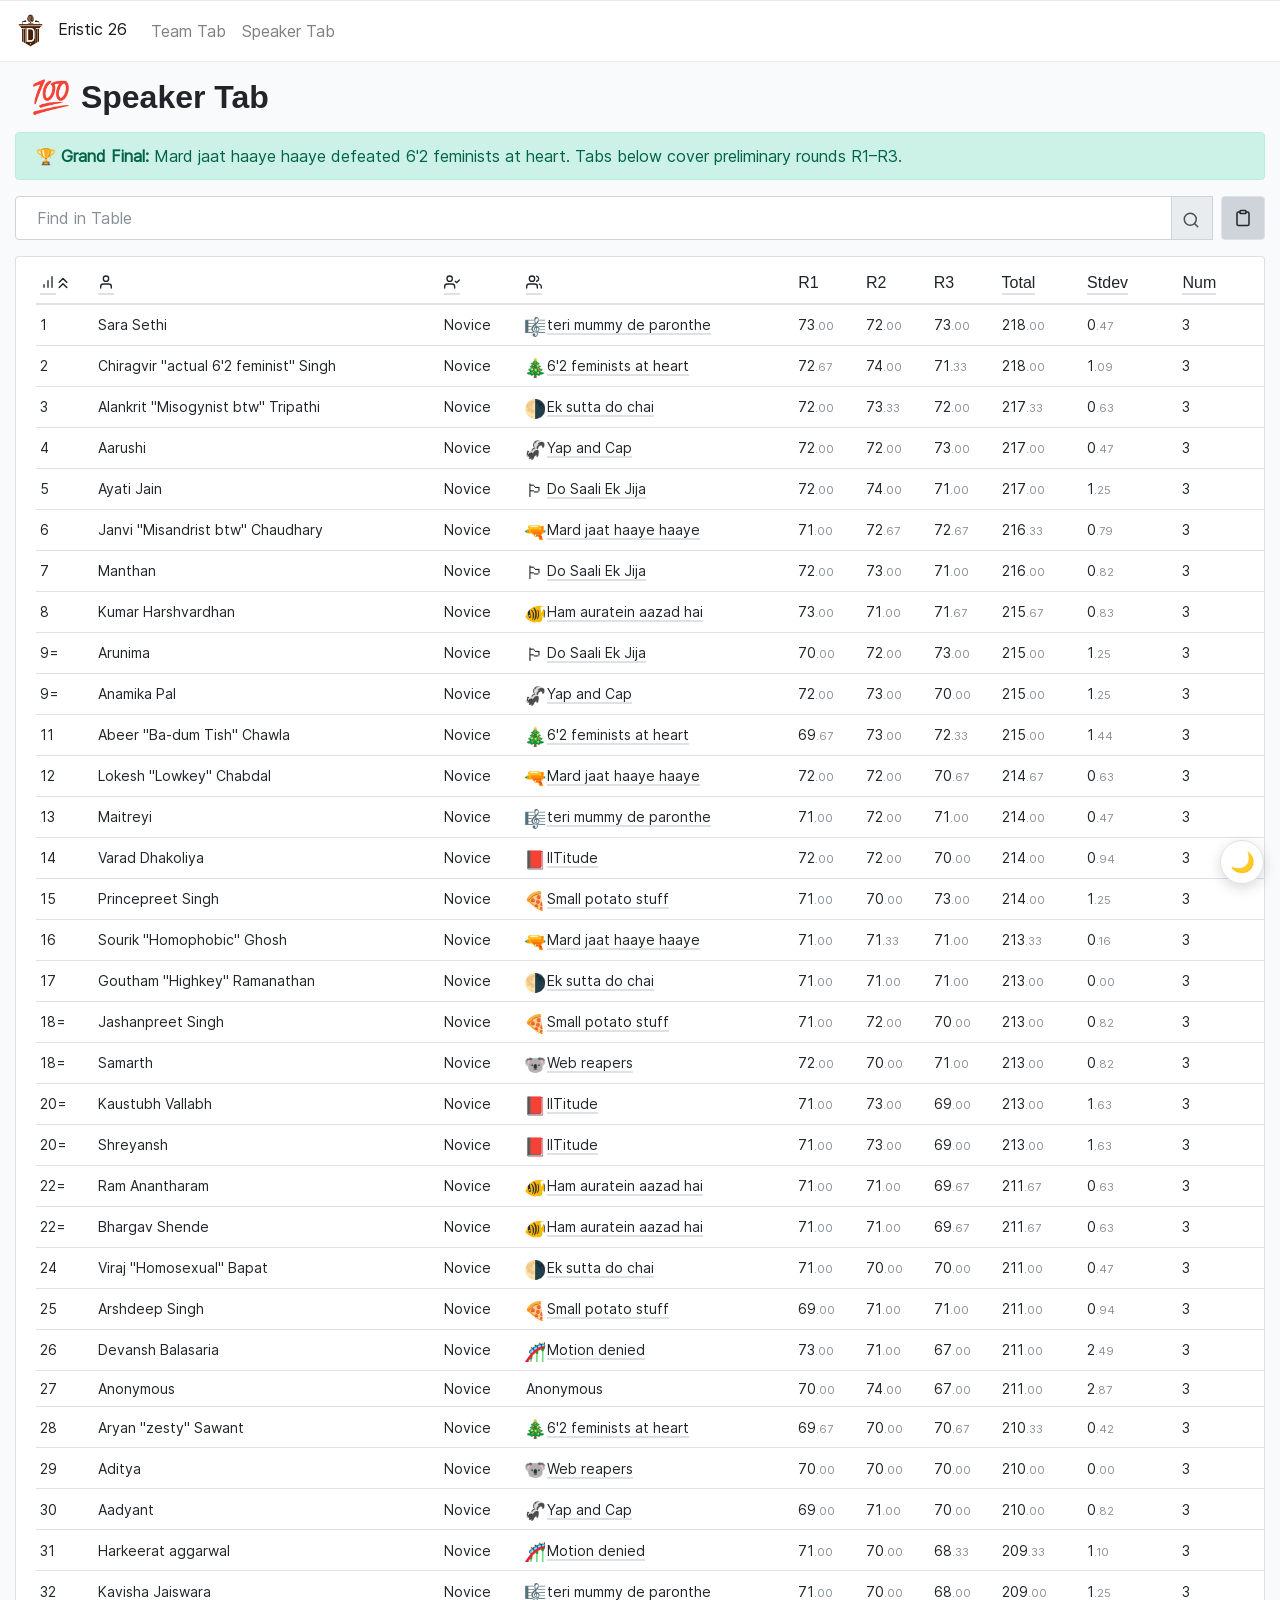
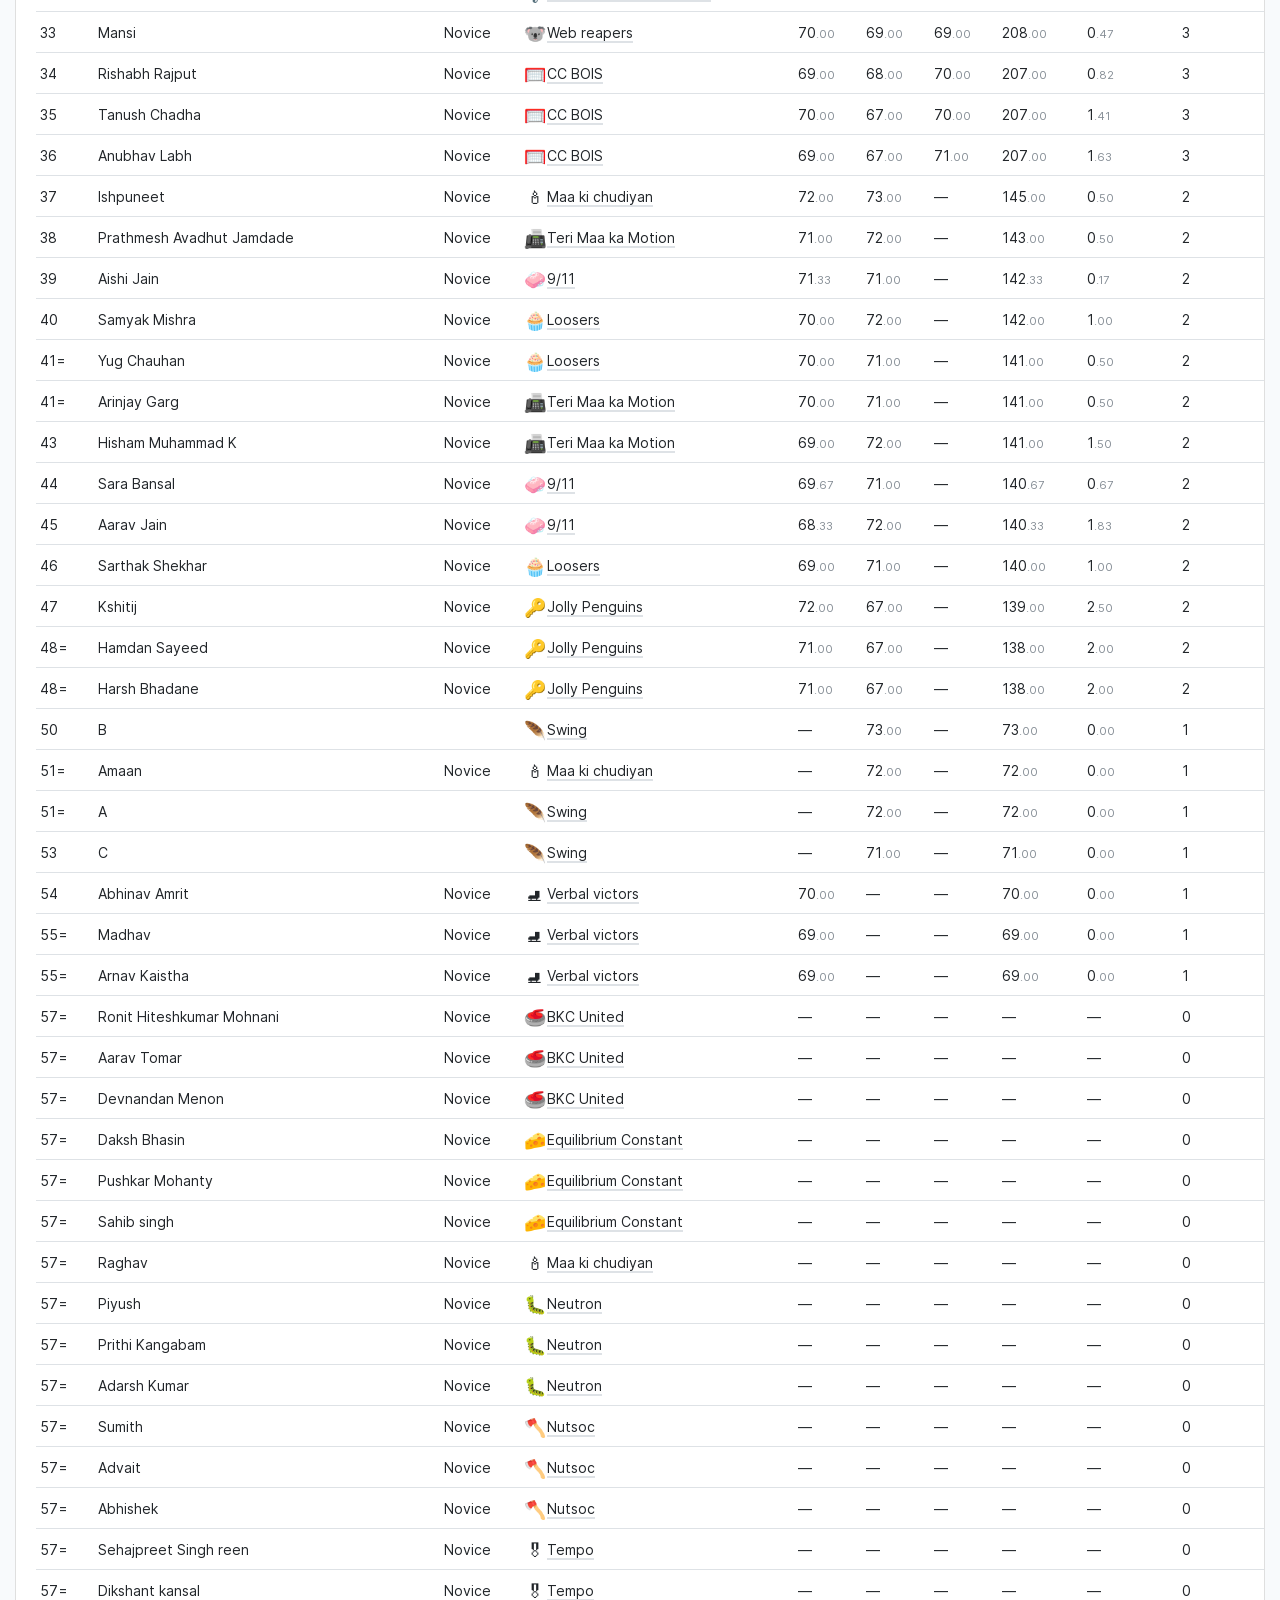
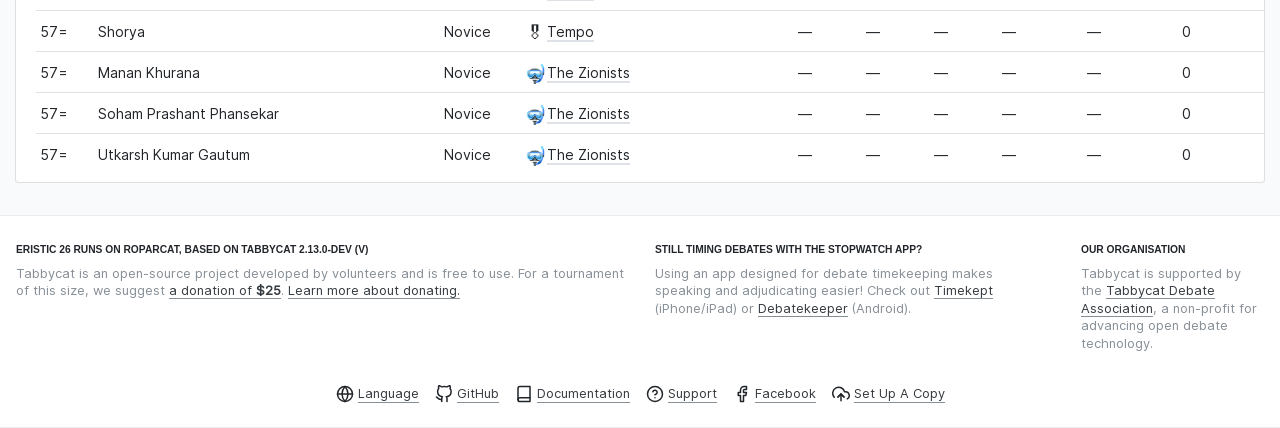
==== commit 902c1762: "Add remembered dark mode toggle (light by default) Co-Authored-By: Claude Opus 5.5 <noreply@anthropi" ====
--- a/speaker/index.html
+++ b/speaker/index.html
@@ -48,6 +48,7 @@
   
 
   
+<link rel="stylesheet" href="../static/theme.css"><script>try{if(localStorage.getItem("theme")==="dark")document.documentElement.dataset.theme="dark"}catch(e){}</script>
 </head>
 
 <body class="">
@@ -492,5 +493,6 @@
 
 
 
+<button id="theme-toggle" class="theme-toggle" type="button" aria-label="Toggle dark mode"></button><script src="../static/theme.js"></script>
 </body>
 </html>
--- a/static/theme.css
+++ b/static/theme.css
@@ -0,0 +1,51 @@
+/* Dark mode for the static tab pages. Light mode is Tabbycat's own stylesheet. */
+.theme-toggle {
+  position: fixed; right: 16px; bottom: 16px; z-index: 1080;
+  width: 44px; height: 44px; border-radius: 50%;
+  border: 1px solid #dee2e6; background: #fff; color: #212529;
+  font-size: 20px; line-height: 1; cursor: pointer;
+  box-shadow: 0 4px 14px rgba(0, 0, 0, .15);
+}
+.theme-toggle:focus-visible { outline: 3px solid #663da0; outline-offset: 2px; }
+
+[data-theme="dark"] { color-scheme: dark; }
+[data-theme="dark"] body { background-color: #121418; color: #e4e6eb; }
+[data-theme="dark"] h1, [data-theme="dark"] h2, [data-theme="dark"] h3,
+[data-theme="dark"] h4, [data-theme="dark"] h5, [data-theme="dark"] .navbar-brand { color: #f1f3f5; }
+[data-theme="dark"] a { color: #b794f6; }
+[data-theme="dark"] .text-muted { color: #9aa1ab !important; }
+
+[data-theme="dark"] .navbar-light { background: #1b1e24; border-color: #2a2e36; }
+[data-theme="dark"] .navbar-light .navbar-brand,
+[data-theme="dark"] .navbar-light .nav-link { color: #c9cdd4; }
+[data-theme="dark"] .navbar-light .nav-link:hover { color: #fff; }
+[data-theme="dark"] .navbar-light .navbar-toggler-icon { filter: invert(1); }
+
+[data-theme="dark"] .card, [data-theme="dark"] .list-group-item {
+  background-color: #1b1e24; border-color: #2a2e36; color: #e4e6eb;
+}
+[data-theme="dark"] .table { color: #e4e6eb; }
+[data-theme="dark"] .table th, [data-theme="dark"] .table td {
+  background-color: #1b1e24 !important; border-color: #2a2e36 !important;
+}
+[data-theme="dark"] .table-hover tbody tr:hover td { background-color: #242831 !important; }
+
+[data-theme="dark"] .form-control, [data-theme="dark"] .input-group-text,
+[data-theme="dark"] .btn-outline-primary, [data-theme="dark"] .btn-light,
+[data-theme="dark"] .btn-outline-secondary {
+  background-color: #121418; border-color: #2a2e36; color: #e4e6eb;
+}
+[data-theme="dark"] .form-control::placeholder { color: #7d848e; }
+
+[data-theme="dark"] .alert-success { background-color: #0f3329; border-color: #165442; color: #8ce0c2; }
+
+[data-theme="dark"] .popover { background-color: #1b1e24; border-color: #2a2e36; }
+[data-theme="dark"] .popover-header { background-color: #242831; border-color: #2a2e36; color: #f1f3f5; }
+[data-theme="dark"] .popover-body { color: #e4e6eb; }
+[data-theme="dark"] .popover .arrow::after { border-top-color: #1b1e24; border-bottom-color: #1b1e24; }
+
+[data-theme="dark"] .footer, [data-theme="dark"] .footer a { color: #9aa1ab; }
+[data-theme="dark"] .footer a { border-color: #5c636e; }
+[data-theme="dark"] .modal-content { background-color: #1b1e24; color: #e4e6eb; }
+
+[data-theme="dark"] .theme-toggle { background: #1b1e24; border-color: #2a2e36; color: #e4e6eb; }
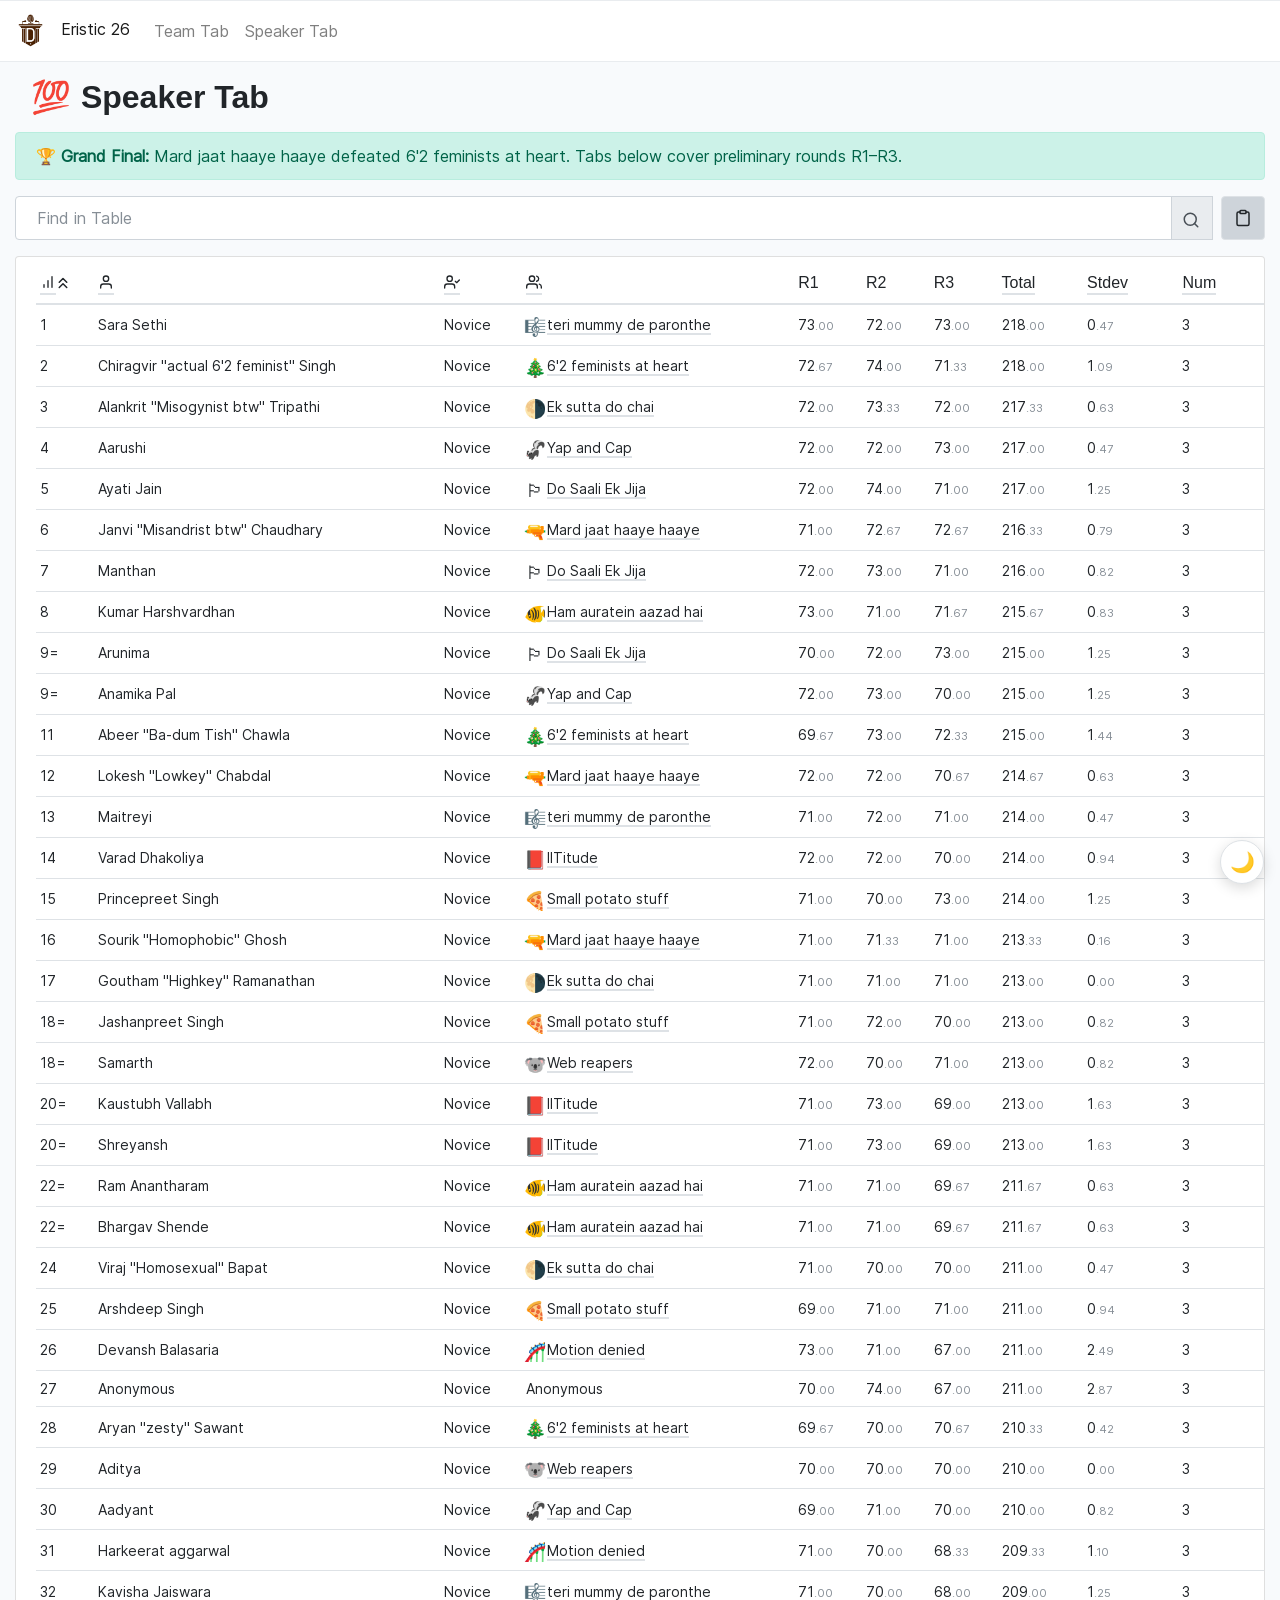
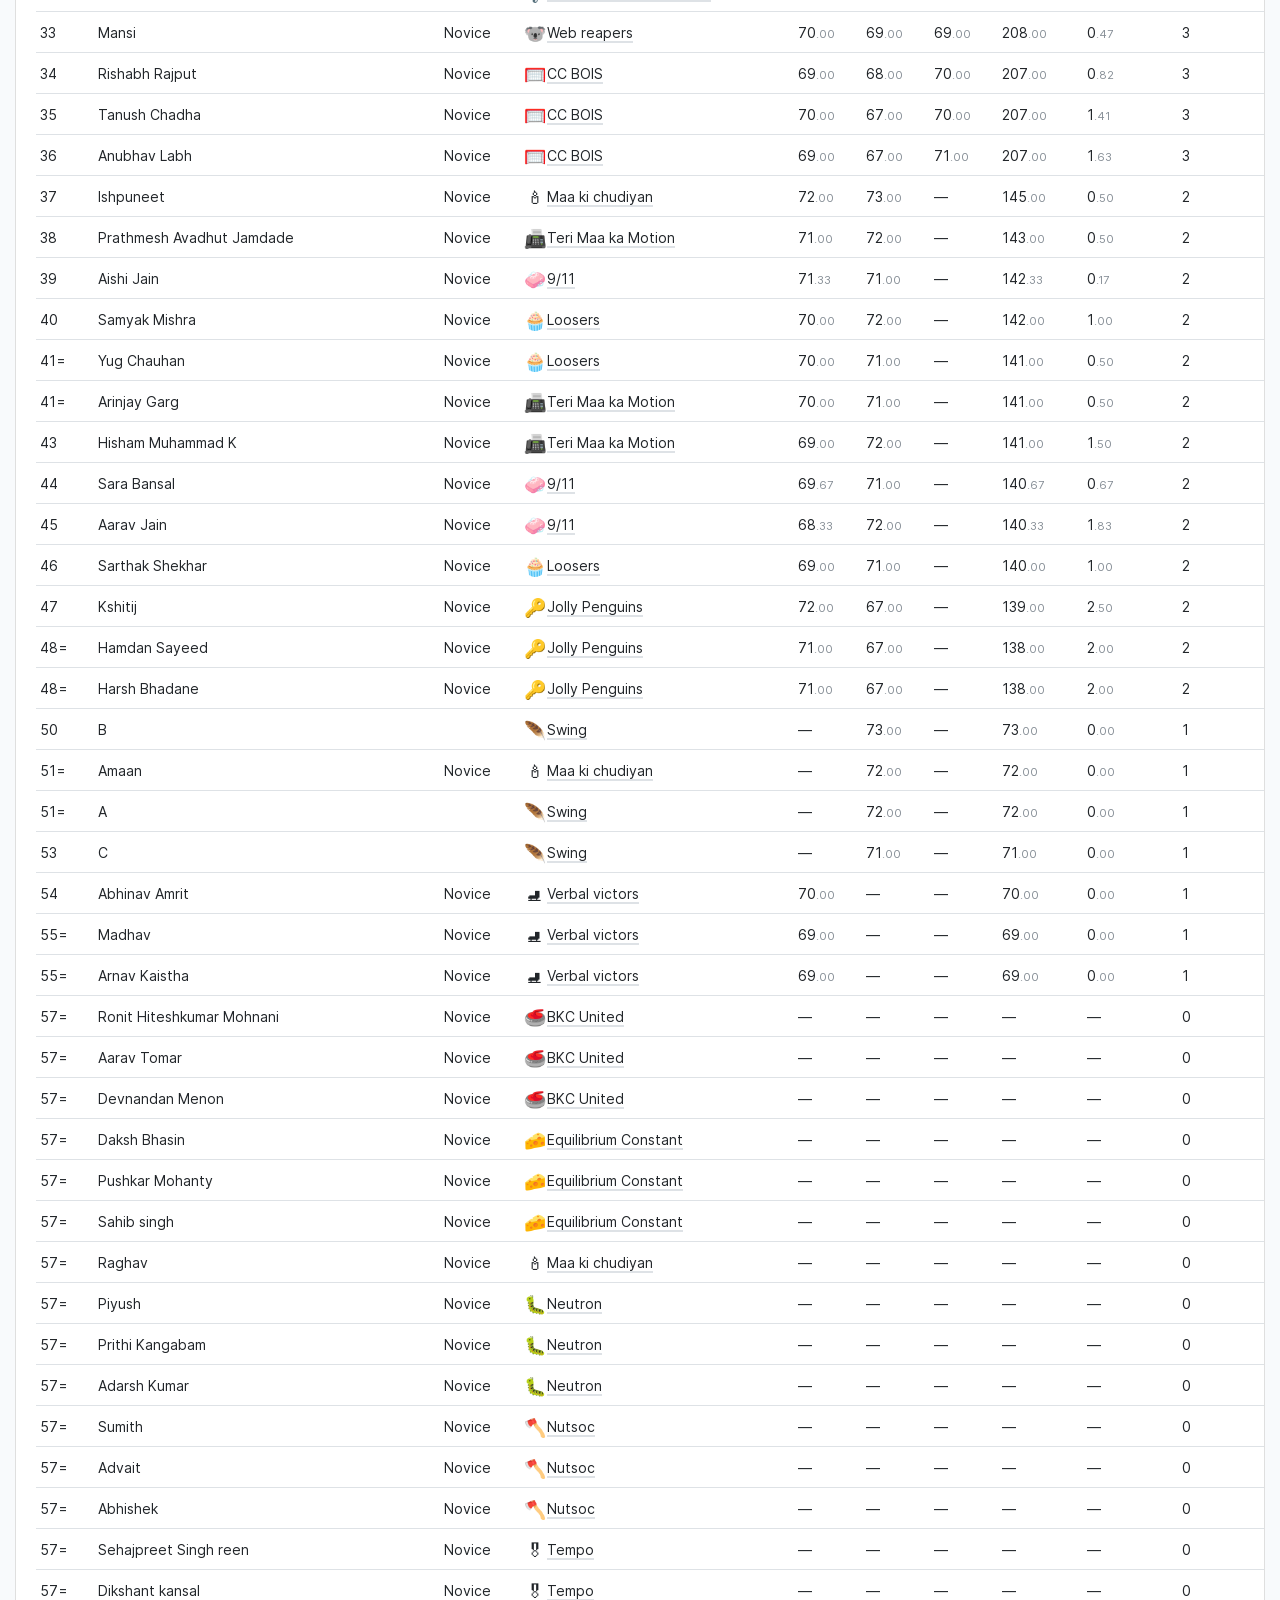
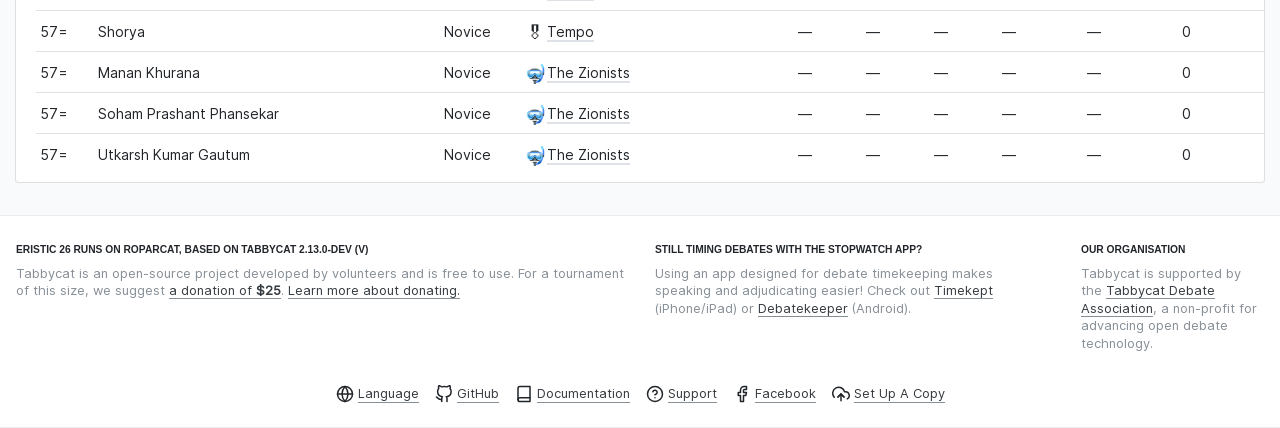
==== commit 1af96808: "Logo links to RoparCat home; Eristic 26 links to team tab Co-Authored-By: Claude Opus 5.5 <noreply@a" ====
--- a/speaker/index.html
+++ b/speaker/index.html
@@ -65,11 +65,7 @@
     <div class="nav-item">
 
       
-        <a class="navbar-brand" href="../team/">
-          <img src="../static/logo.1cfb8cc9a059.png" width="33" height="33" alt="RoparCat Logo" style="background: #fff; border-radius: 20%;">
-
-          Eristic 26
-        </a>
+        <a class="navbar-brand mr-2" href="../../" title="RoparCat home"><img src="../static/logo.1cfb8cc9a059.png" width="33" height="33" alt="RoparCat Logo" style="background: #fff; border-radius: 20%;"></a><a class="navbar-brand" href="../team/">Eristic 26</a>
       
 
     </div>
